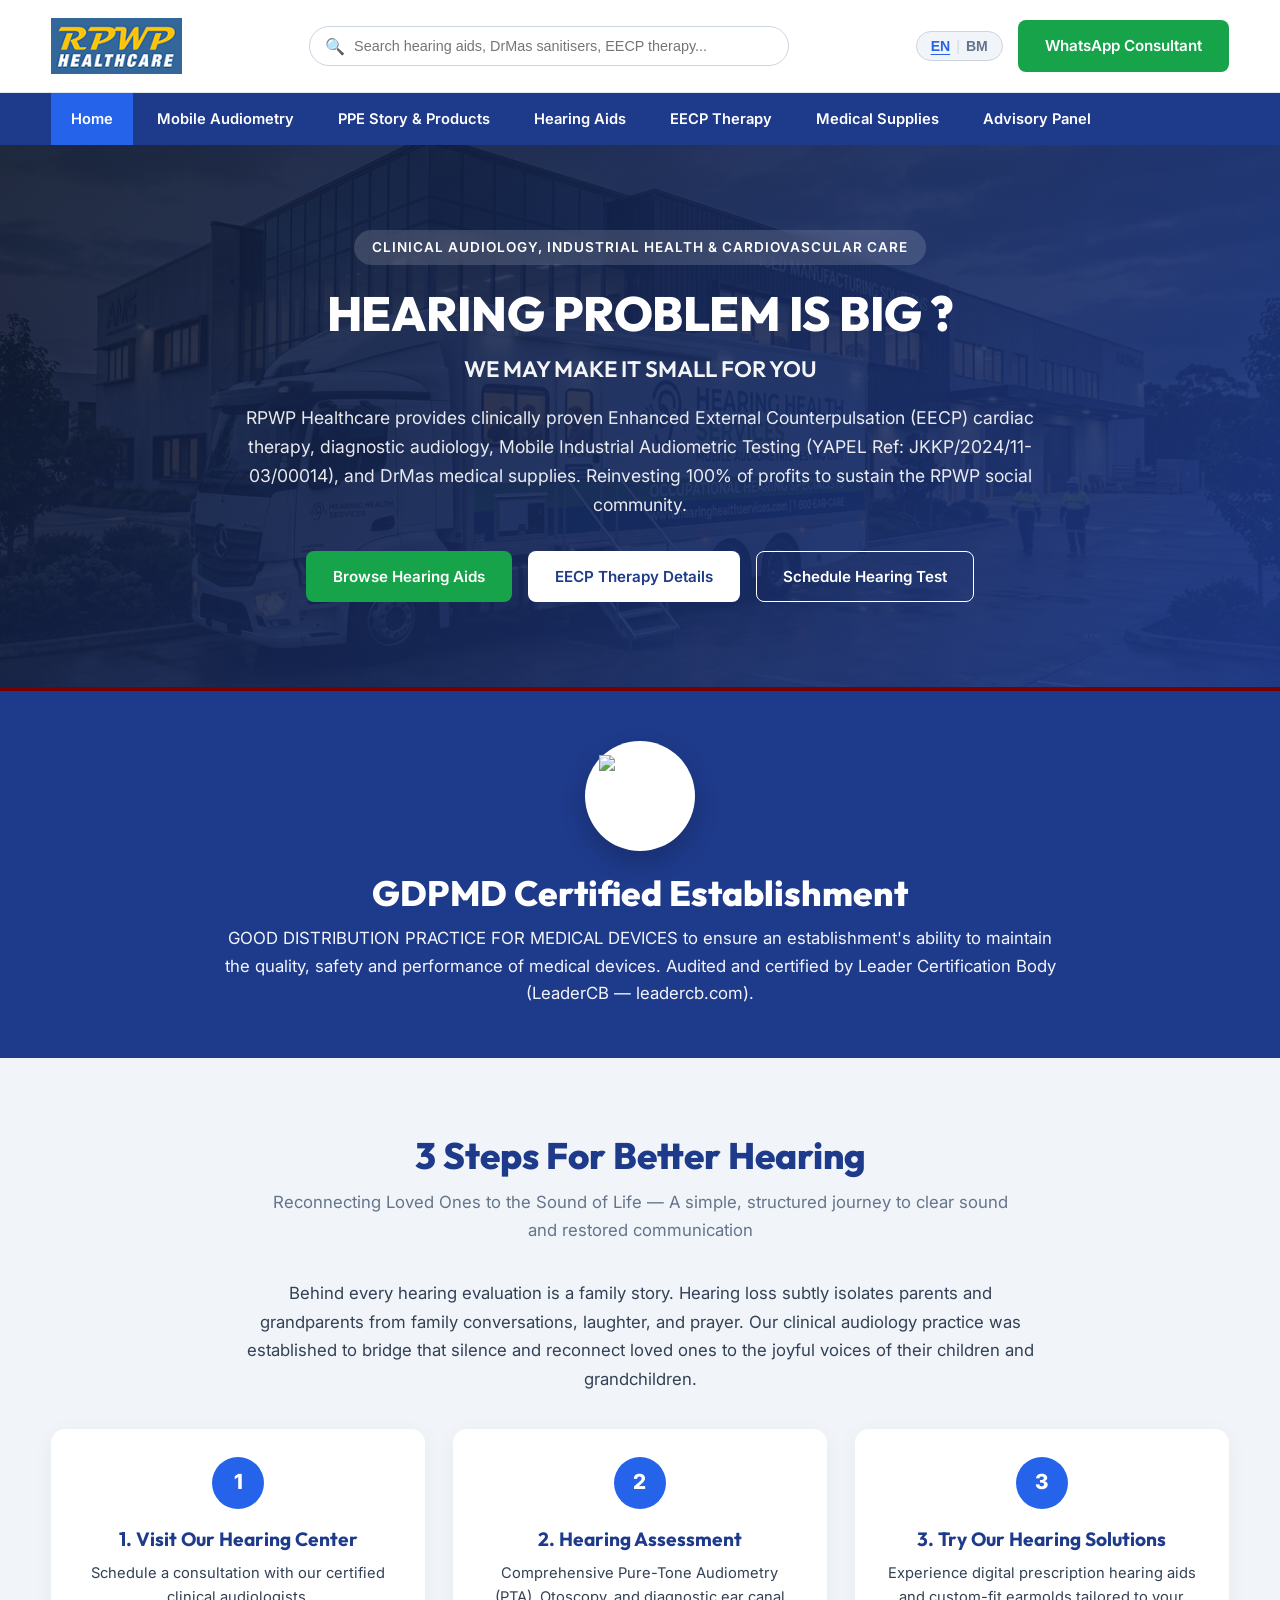
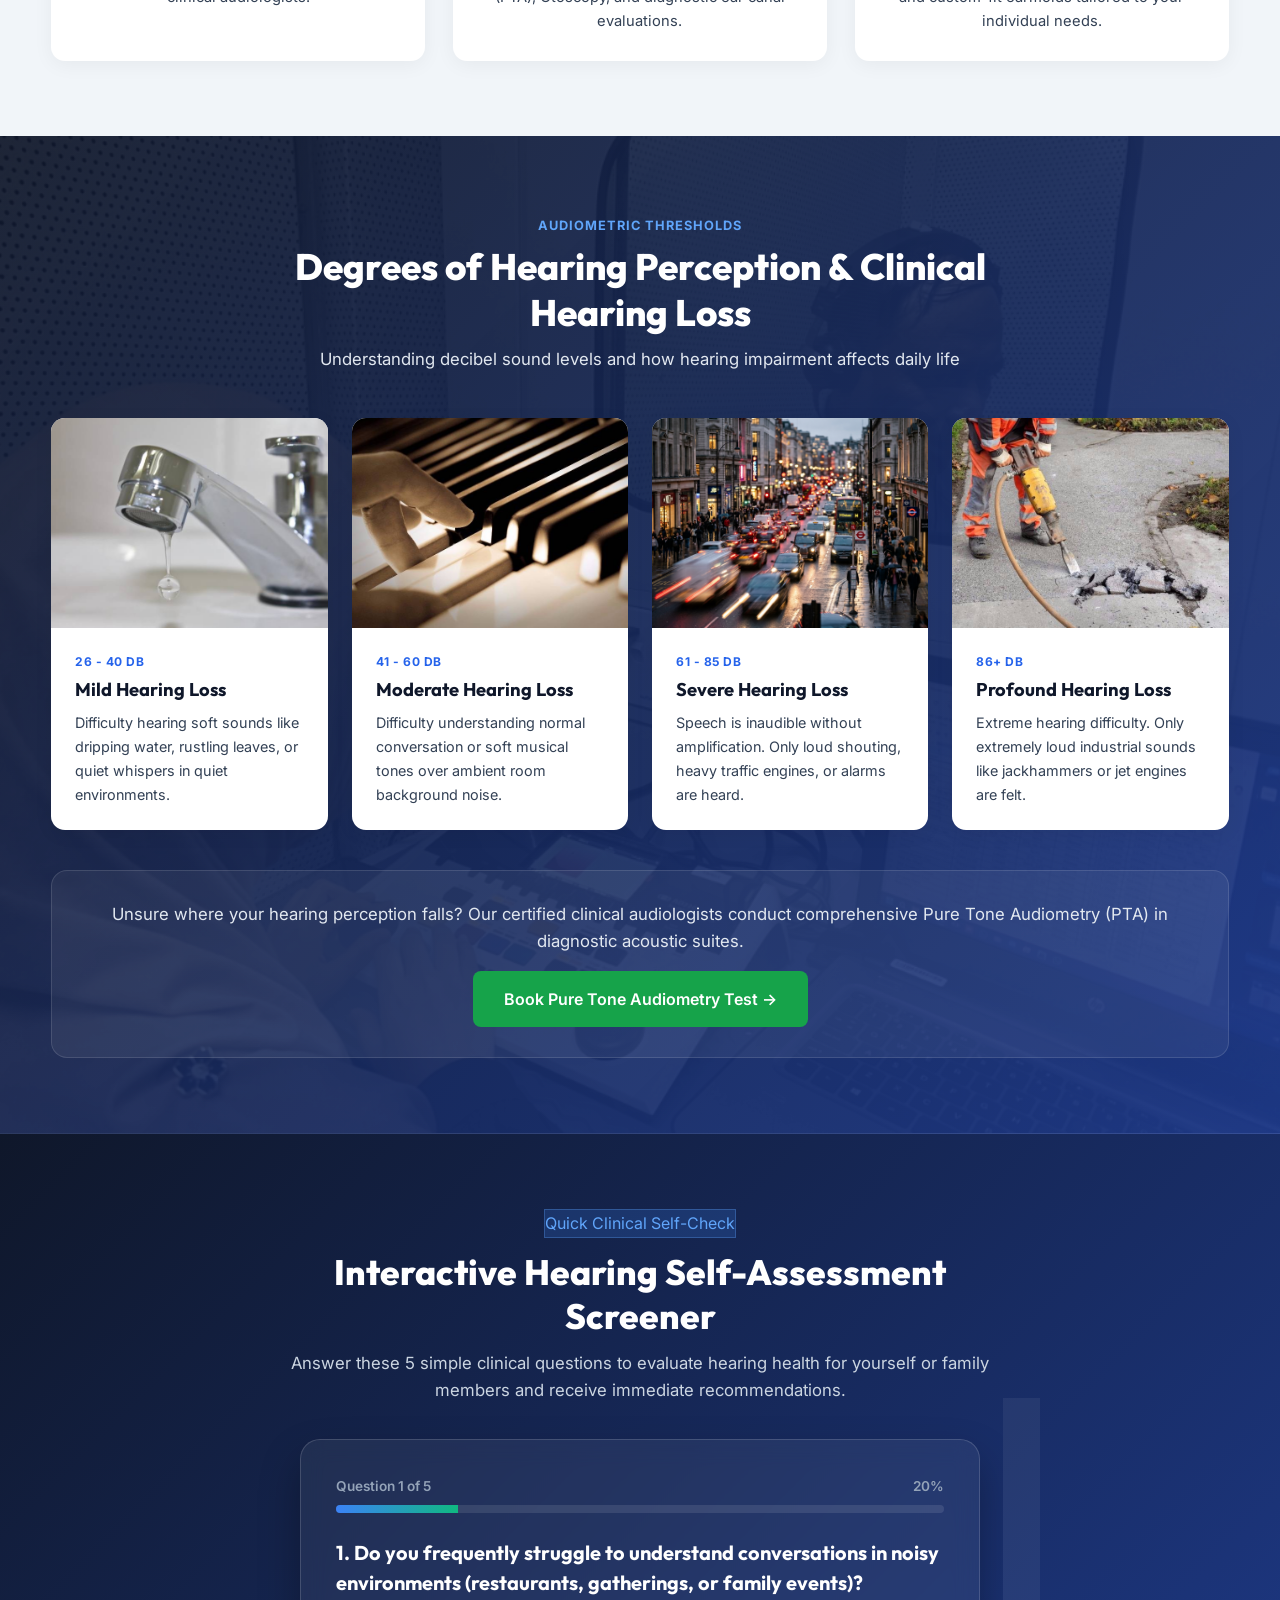
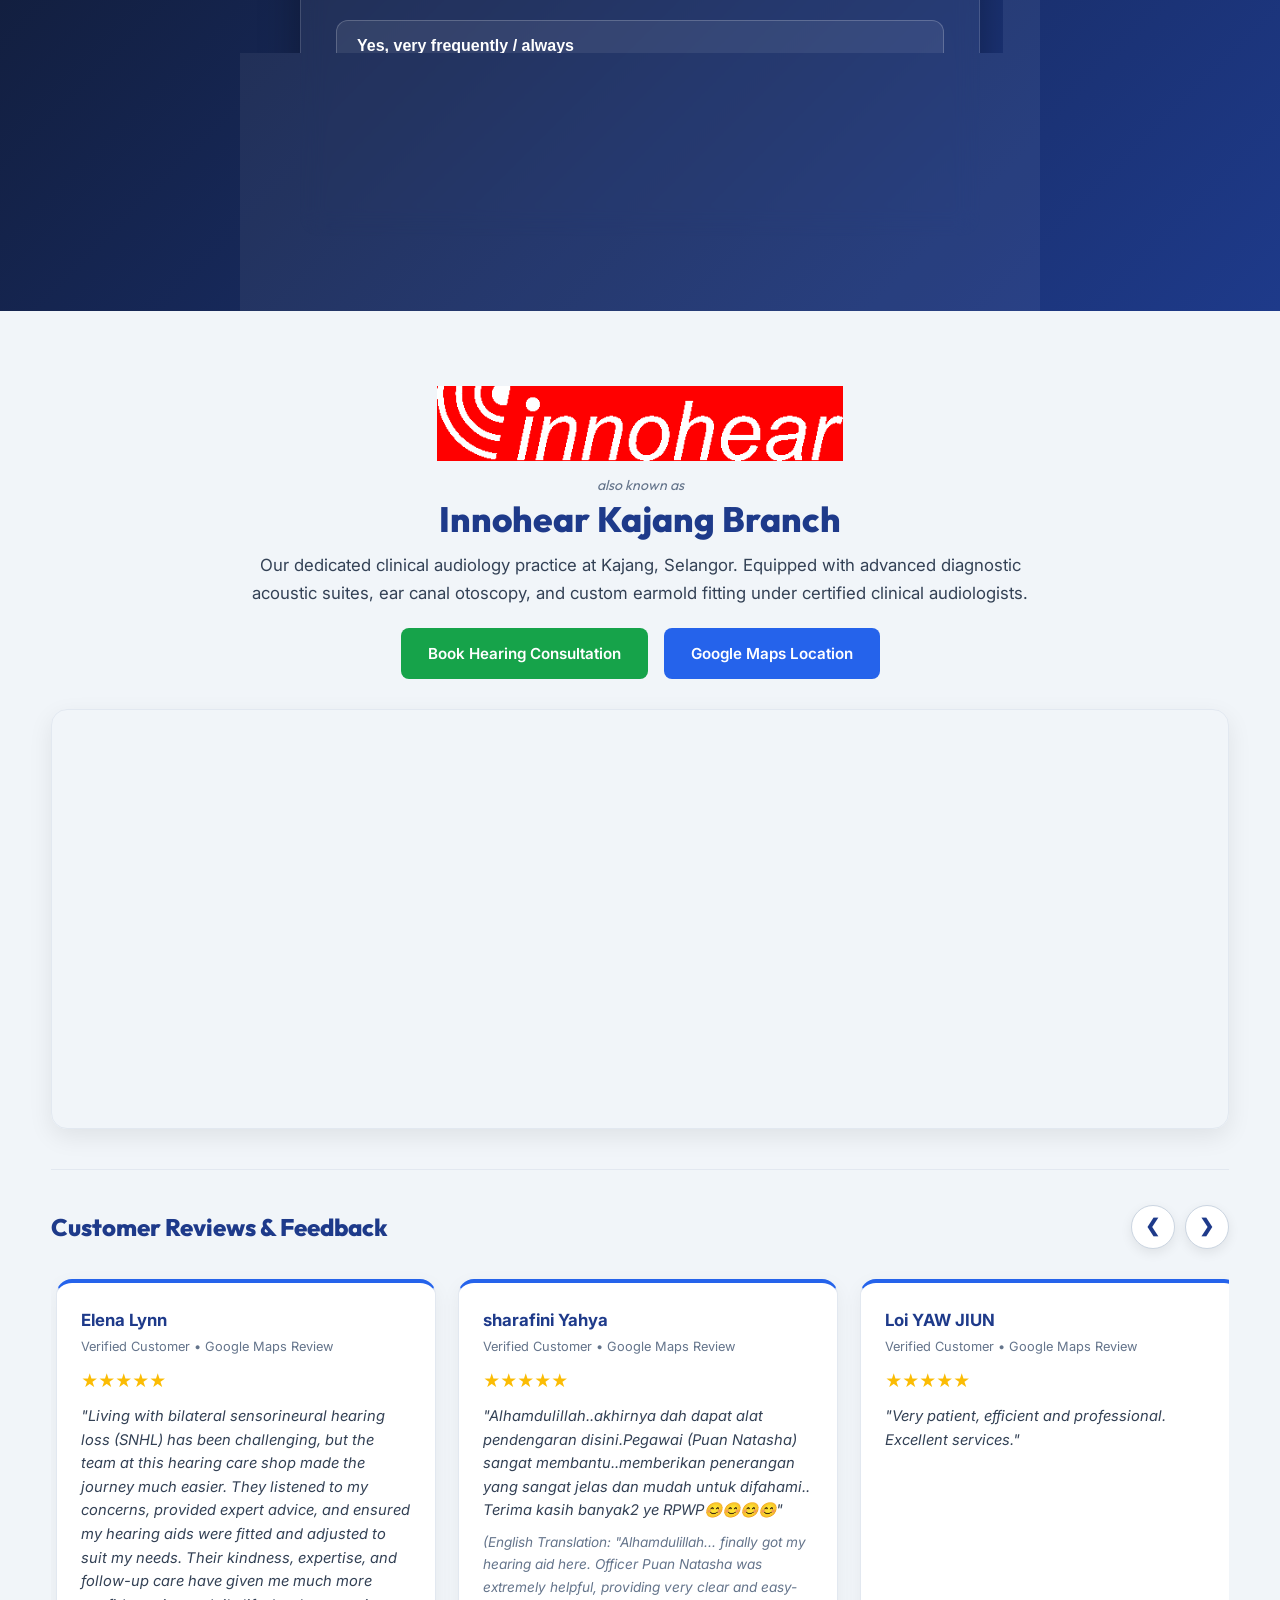
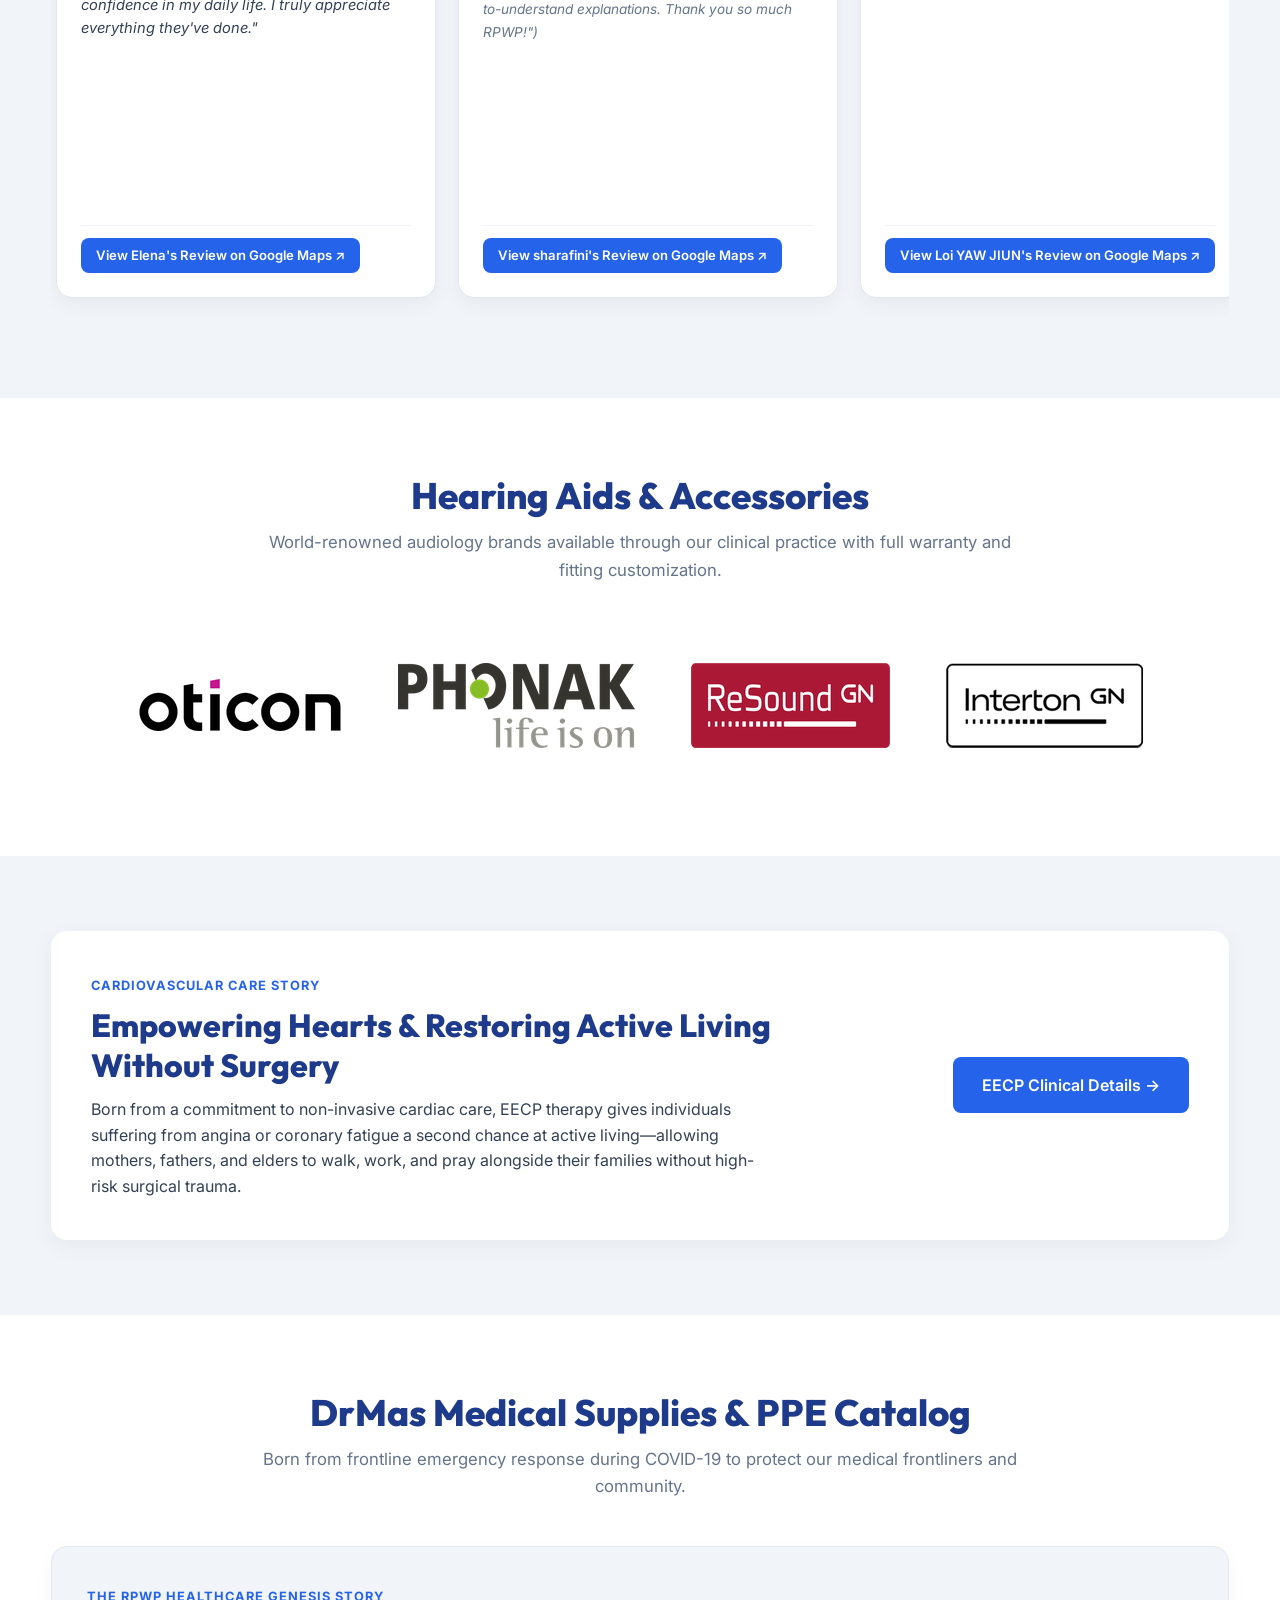
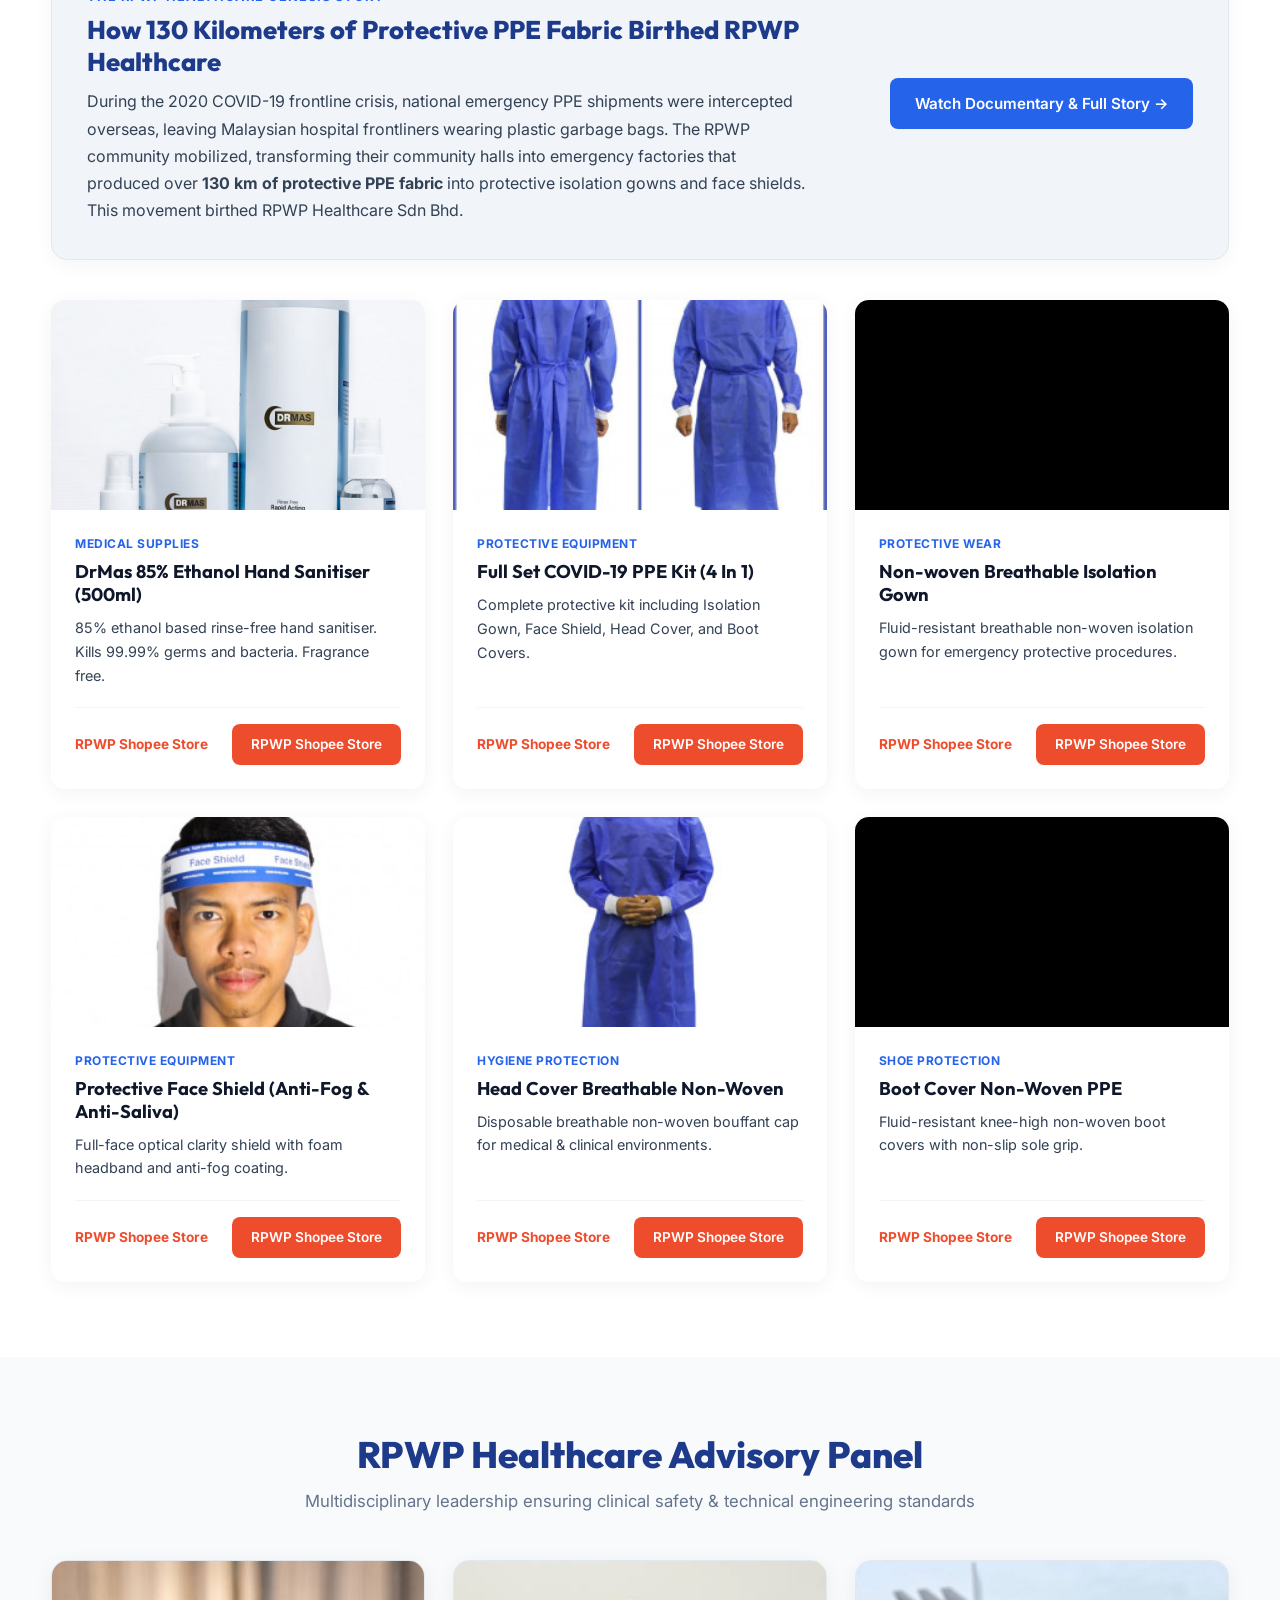
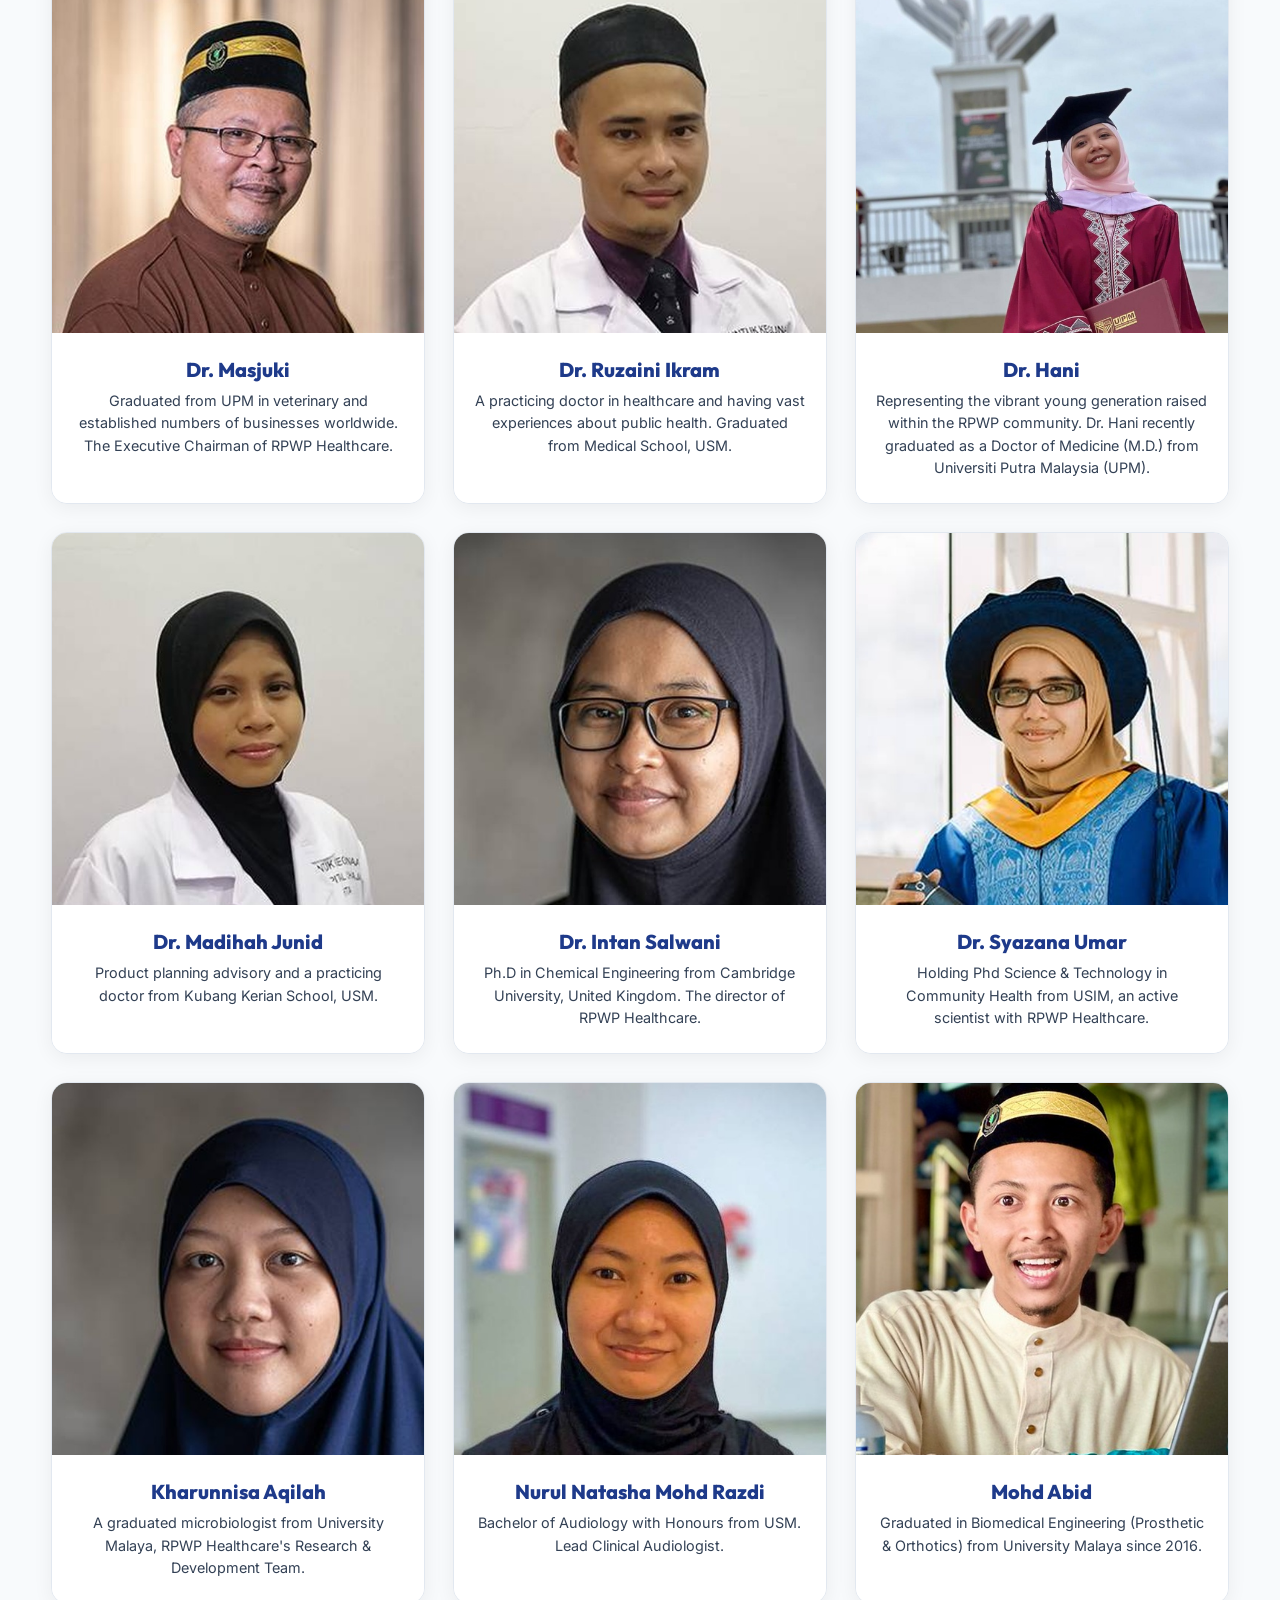
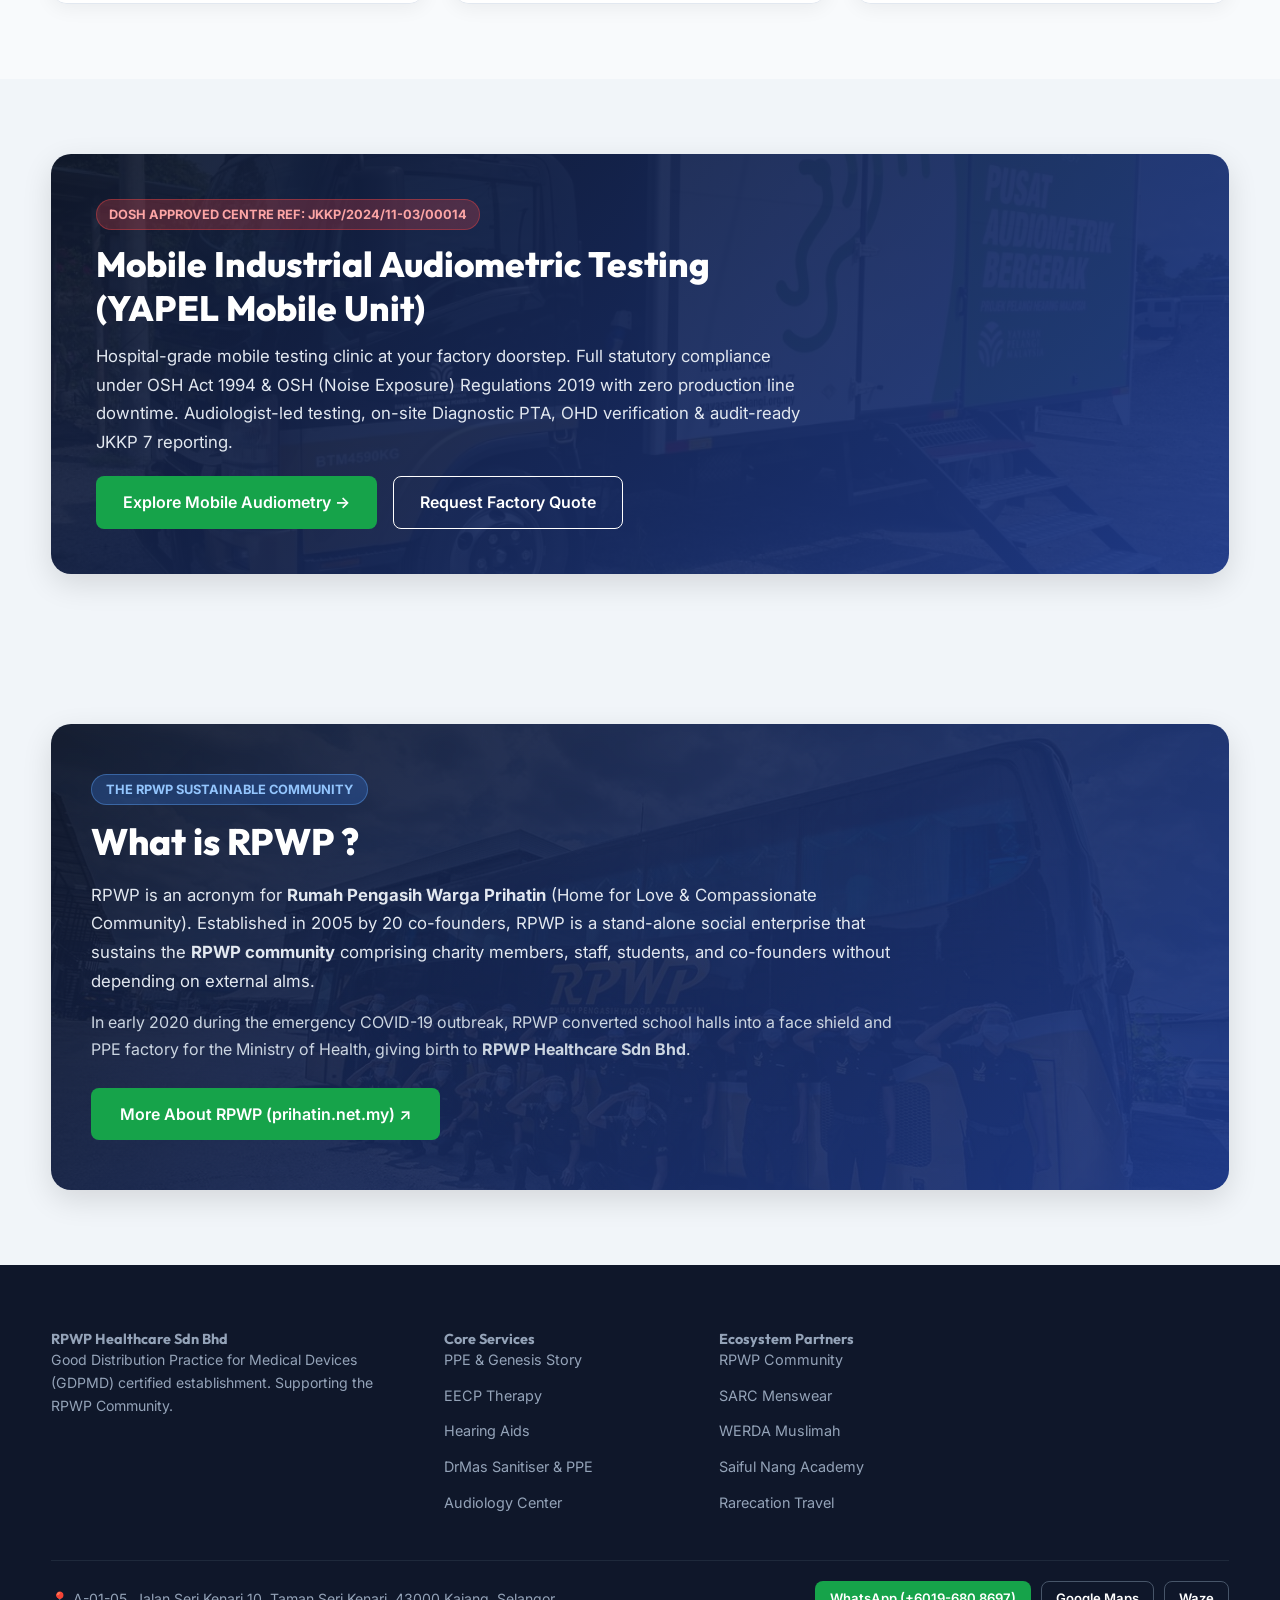
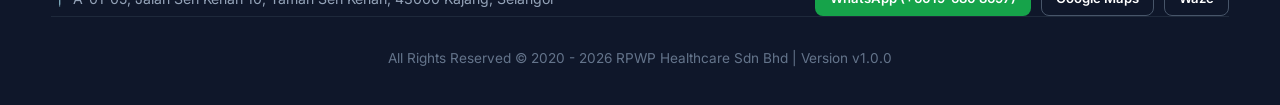
==== index.html @ 04216820 "fix: complete 100% exhaustive bilingual coverage across all sections, headers, search bars, and sub-" ====
<!DOCTYPE html>
<html lang="en">
<!-- Build Version v1.0.0 Restructured 3-Pillar Information Architecture (Unified Hearing Hub, EECP Care, Medical Supplies & Governance) -->
<head>
  <meta charset="UTF-8">
  <meta name="viewport" content="width=device-width, initial-scale=1.0">
  <title>RPWP Healthcare | Clinical Audiology, Medical Supplies & EECP Therapy</title>
  <meta name="description" content="RPWP Healthcare Sdn Bhd - Official provider of Clinical Hearing Services, DrMas Medical Supplies, and Enhanced External Counterpulsation (EECP) Therapy. Sustaining the RPWP community.">
  <link rel="icon" type="image/x-icon" href="favicon.ico?v=1.0.4">
  <link rel="icon" type="image/png" sizes="32x32" href="images/favicon.png?v=1.0.4">
  <link rel="icon" type="image/png" sizes="64x64" href="images/favicon-64.png?v=1.0.4">
  <link rel="apple-touch-icon" sizes="180x180" href="images/favicon-180.png?v=1.0.4">
  <link rel="stylesheet" href="css/styles.css?v=1.0.0">
</head>
<body>

  <!-- 1. Main Header -->
  <header class="site-header">
    <div class="container header-flex">
      <a href="index.html">
        <img src="images/logo-rpwp.png" alt="RPWP Healthcare Logo" class="brand-logo-img" onerror="this.src='https://www.rpwphealthcare.com/img/cms/LOGO/RPWPHC/RPWPHC%2021x9%20150.png'">
      </a>

      <div class="search-container">
        <span class="search-icon">🔍</span>
        <input type="text" class="search-input" placeholder="Search hearing aids, DrMas sanitisers, EECP therapy..." data-i18n="search_placeholder">
      </div>

      <div style="display: flex; align-items: center; gap: 15px;">
        <button id="langToggleBtn" class="lang-toggle-btn" onclick="toggleLanguage()" aria-label="Toggle Language EN BM" title="Switch Language EN / BM">
          <span id="langLabelEN" class="lang-code active-lang">EN</span>
          <span class="lang-divider">|</span>
          <span id="langLabelBM" class="lang-code">BM</span>
        </button>
        <a href="https://wa.me/60196808697/?text=Salam%20RPWP%20Healthcare" target="_blank" class="btn btn-green" data-i18n="nav_whatsapp">
          WhatsApp Consultant
        </a>
      </div>
    </div>
  </header>

  <!-- 2. Navigation Bar (HOME, MOBILE AUDIOMETRY, PPE STORY, HEARING AIDS, EECP THERAPY, MEDICAL SUPPLIES) -->
  <nav class="site-nav">
    <div class="container">
      <ul class="nav-list">
        <li class="nav-link active"><a href="index.html" data-i18n="nav_home">Home</a></li>
        <li class="nav-link"><a href="audiometric-mobile.html" data-i18n="nav_mobile_audio">Mobile Audiometry</a></li>
        <li class="nav-link"><a href="ppe.html" data-i18n="nav_ppe">PPE Story & Products</a></li>
        <li class="nav-link"><a href="#hearing-brands" data-i18n="nav_hearing">Hearing Aids</a></li>
        <li class="nav-link"><a href="eecp.html" data-i18n="nav_eecp">EECP Therapy</a></li>
        <li class="nav-link"><a href="#products" data-i18n="nav_supplies">Medical Supplies</a></li>
        <li class="nav-link"><a href="#advisory" data-i18n="nav_advisory">Advisory Panel</a></li>
      </ul>
    </div>
  </nav>

  <!-- 3. Classic Hero Banner (WITH ELEGANT CLINICAL BACKDROP IMAGE & GRADIENT OVERLAY) -->
  <section class="hero-section" style="background: linear-gradient(135deg, rgba(15,23,42,0.88), rgba(30,58,138,0.92)), url('images/mobile-audiometry-van.jpg') center/cover no-repeat;">
    <div class="container">
      <div class="hero-tag" data-i18n="hero_tag">CLINICAL AUDIOLOGY, INDUSTRIAL HEALTH & CARDIOVASCULAR CARE</div>
      <h1 class="hero-title" data-i18n="hero_title">HEARING PROBLEM IS BIG ?</h1>
      <h4 class="hero-subtitle" data-i18n="hero_subtitle">WE MAY MAKE IT SMALL FOR YOU</h4>
      <p class="hero-text" data-i18n="hero_text">
        RPWP Healthcare provides clinically proven Enhanced External Counterpulsation (EECP) cardiac therapy, diagnostic audiology, Mobile Industrial Audiometric Testing (YAPEL Ref: JKKP/2024/11-03/00014), and DrMas medical supplies. Reinvesting 100% of profits to sustain the RPWP social community.
      </p>
      <div class="hero-cta">
        <a href="#hearing-brands" class="btn btn-green" data-i18n="btn_browse_hearing">Browse Hearing Aids</a>
        <a href="eecp.html" class="btn btn-white" data-i18n="btn_eecp_details">EECP Therapy Details</a>
        <a href="https://wa.me/60196808697/?text=Salam%20RPWP%20Healthcare.%20I%20want%20to%20check%20my%20hearing" target="_blank" class="btn btn-outline-white" data-i18n="btn_schedule_hearing">Schedule Hearing Test</a>
      </div>
    </div>
  </section>

  <!-- 4. GDPMD Certification Banner (LEADERCB CERTIFICATION LOGO ONLY - MDA LOGO REMOVED!) -->
  <section id="gdpmd" class="gdpmd-banner">
    <div class="container">
      <div class="gdpmd-badge-wrapper">
        <!-- LeaderCB Logo -->
        <a href="https://leadercb.com" target="_blank" class="gdpmd-badge-container">
          <img src="https://leadercb.com/wp-content/uploads/2023/05/Logo-LCB.jpeg" alt="Leader Certification Body (LeaderCB) GDPMD Logo" style="max-height: 100%; object-fit: contain;">
        </a>
      </div>

      <h2 class="gdpmd-title">
        <a href="https://leadercb.com" target="_blank" class="subtle-link" style="color: #FFFFFF;" data-i18n="gdpmd_title">
          GDPMD Certified Establishment
        </a>
      </h2>
      <p class="gdpmd-desc" data-i18n="gdpmd_desc">
        GOOD DISTRIBUTION PRACTICE FOR MEDICAL DEVICES to ensure an establishment's ability to maintain the quality, safety and performance of medical devices. Audited and certified by Leader Certification Body (LeaderCB — leadercb.com).
      </p>
    </div>
  </section>

  <!-- ================================================================================= -->
  <!-- PILLAR A: CLINICAL AUDIOLOGY & HEARING CARE (UNIFIED HUB)                        -->
  <!-- ================================================================================= -->

  <!-- 5. 3 Steps For Better Hearing (STORY-BASED CLINICAL AUDIOLOGY HUB) -->
  <section id="hearing-steps" class="section-padding" style="background: var(--bg-subtle);">
    <div class="container">
      <h2 class="section-title" data-i18n="steps_title">3 Steps For Better Hearing</h2>
      <p class="section-subtitle" data-i18n="steps_subtitle">Reconnecting Loved Ones to the Sound of Life — A simple, structured journey to clear sound and restored communication</p>

      <p style="text-align: center; max-width: 800px; margin: -10px auto 35px auto; color: var(--text-medium); font-size: 1.05rem; line-height: 1.7;" data-i18n="steps_intro">
        Behind every hearing evaluation is a family story. Hearing loss subtly isolates parents and grandparents from family conversations, laughter, and prayer. Our clinical audiology practice was established to bridge that silence and reconnect loved ones to the joyful voices of their children and grandchildren.
      </p>

      <div class="grid-3">
        <div class="seamless-card text-center" style="text-align: center;">
          <div style="width: 52px; height: 52px; background: var(--primary-blue); color: #ffffff; border-radius: 50%; display: flex; align-items: center; justify-content: center; font-weight: 800; font-size: 1.3rem; margin: 0 auto 18px auto;">1</div>
          <h3 style="color: var(--nav-bg); font-size: 1.2rem; margin-bottom: 10px;" data-i18n="step1_title">1. Visit Our Hearing Center</h3>
          <p style="font-size: 0.92rem; color: var(--text-medium);" data-i18n="step1_desc">Schedule a consultation with our certified clinical audiologists.</p>
        </div>

        <div class="seamless-card text-center" style="text-align: center;">
          <div style="width: 52px; height: 52px; background: var(--primary-blue); color: #ffffff; border-radius: 50%; display: flex; align-items: center; justify-content: center; font-weight: 800; font-size: 1.3rem; margin: 0 auto 18px auto;">2</div>
          <h3 style="color: var(--nav-bg); font-size: 1.2rem; margin-bottom: 10px;" data-i18n="step2_title">2. Hearing Assessment</h3>
          <p style="font-size: 0.92rem; color: var(--text-medium);" data-i18n="step2_desc">Comprehensive Pure-Tone Audiometry (PTA), Otoscopy, and diagnostic ear canal evaluations.</p>
        </div>

        <div class="seamless-card text-center" style="text-align: center;">
          <div style="width: 52px; height: 52px; background: var(--primary-blue); color: #ffffff; border-radius: 50%; display: flex; align-items: center; justify-content: center; font-weight: 800; font-size: 1.3rem; margin: 0 auto 18px auto;">3</div>
          <h3 style="color: var(--nav-bg); font-size: 1.2rem; margin-bottom: 10px;" data-i18n="step3_title">3. Try Our Hearing Solutions</h3>
          <p style="font-size: 0.92rem; color: var(--text-medium);" data-i18n="step3_desc">Experience digital prescription hearing aids and custom-fit earmolds tailored to your individual needs.</p>
        </div>
      </div>
    </div>
  </section>

  <!-- 6. Degrees of Hearing Loss Section (WITH AUTHENTIC AUDIOMETRIC BOOTH BACKDROP IMAGE) -->
  <section id="hearing-types" class="section-padding" style="background: linear-gradient(135deg, rgba(15,23,42,0.92), rgba(30,58,138,0.94)), url('images/audiometric-booth-test.jpg?v=1.0.1') center/cover no-repeat;">
    <div class="container">
      <div style="text-align: center; max-width: 800px; margin: 0 auto 35px auto;">
        <span style="font-size: 0.8rem; font-weight: 700; color: #60A5FA; text-transform: uppercase; letter-spacing: 1px;" data-i18n="threshold_tag">Audiometric Thresholds</span>
        <h2 class="section-title-white" style="margin-top: 6px;" data-i18n="hearing_degrees_title">Degrees of Hearing Loss & Perception</h2>
        <p class="section-subtitle-white" data-i18n="hearing_degrees_subtitle">Understanding decibel sound levels and how hearing impairment affects daily life</p>
      </div>

      <div class="grid-4">
        <!-- Mild: 26 - 40 dB -->
        <div class="media-card">
          <div class="media-img-wrapper">
            <img src="images/dripping-water.jpg" alt="Mild Hearing Loss" class="media-img">
          </div>
          <div class="media-body">
            <span class="category-tag" data-i18n="mild_tag">26 - 40 dB</span>
            <h4 class="card-heading" data-i18n="mild_title">Mild Hearing Loss</h4>
            <p class="card-text" data-i18n="mild_desc">Difficulty hearing soft sounds like dripping water, rustling leaves, or quiet whispers in quiet environments.</p>
          </div>
        </div>

        <!-- Moderate: 41 - 60 dB -->
        <div class="media-card">
          <div class="media-img-wrapper">
            <img src="images/piano-beginner.jpg" alt="Moderate Hearing Loss" class="media-img">
          </div>
          <div class="media-body">
            <span class="category-tag" data-i18n="moderate_tag">41 - 60 dB</span>
            <h4 class="card-heading" data-i18n="moderate_title">Moderate Hearing Loss</h4>
            <p class="card-text" data-i18n="moderate_desc">Difficulty understanding normal conversation or soft musical tones over ambient room background noise.</p>
          </div>
        </div>

        <!-- Severe: 61 - 85 dB -->
        <div class="media-card">
          <div class="media-img-wrapper">
            <img src="images/heavy-traffic.jpg?v=1.0.1" alt="Severe Hearing Loss — Heavy City Traffic" class="media-img">
          </div>
          <div class="media-body">
            <span class="category-tag" data-i18n="severe_tag">61 - 85 dB</span>
            <h4 class="card-heading" data-i18n="severe_title">Severe Hearing Loss</h4>
            <p class="card-text" data-i18n="severe_desc">Speech is inaudible without amplification. Only loud shouting, heavy traffic engines, or alarms are heard.</p>
          </div>
        </div>

        <!-- Profound: 86+ dB -->
        <div class="media-card">
          <div class="media-img-wrapper">
            <img src="images/jack-hammer.jpg" alt="Profound Hearing Loss" class="media-img">
          </div>
          <div class="media-body">
            <span class="category-tag" data-i18n="profound_tag">86+ dB</span>
            <h4 class="card-heading" data-i18n="profound_title">Profound Hearing Loss</h4>
            <p class="card-text" data-i18n="profound_desc">Extreme hearing difficulty. Only extremely loud industrial sounds like jackhammers or jet engines are felt.</p>
          </div>
        </div>
      </div>

      <!-- Unified Clinical Assessment Banner -->
      <div style="text-align: center; margin-top: 40px; background: rgba(255,255,255,0.06); border-radius: 16px; padding: 30px; border: 1px solid rgba(255,255,255,0.12);">
        <p style="color: #E2E8F0; font-size: 1.05rem; margin-bottom: 16px; line-height: 1.6;" data-i18n="pta_banner_text">
          Unsure where your hearing perception falls? Our certified clinical audiologists conduct comprehensive Pure Tone Audiometry (PTA) in diagnostic acoustic suites.
        </p>
        <a href="https://wa.me/60196808697/?text=Salam%20RPWP%20Healthcare.%20I%20want%20to%20book%20a%20Pure%20Tone%20Audiometry%20Hearing%20Assessment" target="_blank" class="btn btn-green" style="font-size: 1rem; padding: 14px 30px;" data-i18n="btn_book_pta">
          Book Pure Tone Audiometry Test →
        </a>
      </div>
    </div>
  </section>

  <!-- 6.5. INTERACTIVE HEARING SELF-ASSESSMENT SCREENER (CLINICAL QUIZ WIDGET) -->
  <section id="hearing-screener" class="section-padding" style="background: linear-gradient(135deg, #0F172A 0%, #1E3A8A 100%); color: #FFFFFF; border-top: 1px solid rgba(255,255,255,0.1);">
    <div class="container">
      <div style="text-align: center; max-width: 750px; margin: 0 auto 35px auto;">
        <span class="badge badge-accent" style="margin-bottom: 12px; display: inline-block; background: rgba(59,130,246,0.2); color: #60A5FA; border: 1px solid rgba(96,165,250,0.3);" data-i18n="screener_badge">Quick Clinical Self-Check</span>
        <h2 style="font-size: 2.2rem; color: #FFFFFF; font-weight: 800; margin-bottom: 12px;" data-i18n="screener_title">
          Interactive Hearing Self-Assessment Screener
        </h2>
        <p style="color: #CBD5E1; font-size: 1.05rem; line-height: 1.6;" data-i18n="screener_desc">
          Answer these 5 simple clinical questions to evaluate hearing health for yourself or family members and receive immediate recommendations.
        </p>
      </div>

      <!-- Screener Card Widget -->
      <div style="max-width: 680px; margin: 0 auto; background: rgba(255,255,255,0.06); backdrop-filter: blur(12px); border-radius: 20px; border: 1px solid rgba(255,255,255,0.15); padding: 35px; box-shadow: 0 20px 40px rgba(0,0,0,0.3);">
        
        <!-- Progress Bar -->
        <div id="screenerProgressBox" style="margin-bottom: 25px;">
          <div style="display: flex; justify-content: space-between; font-size: 0.85rem; color: #94A3B8; margin-bottom: 8px; font-weight: 600;">
            <span id="screenerStepText">Question 1 of 5</span>
            <span id="screenerProgressPercent">20%</span>
          </div>
          <div style="width: 100%; height: 8px; background: rgba(255,255,255,0.1); border-radius: 4px; overflow: hidden;">
            <div id="screenerProgressBar" style="width: 20%; height: 100%; background: linear-gradient(90deg, #3B82F6, #10B981); transition: width 0.3s ease;"></div>
          </div>
        </div>

        <!-- Dynamic Question Box -->
        <div id="screenerQuestionBox">
          <h3 id="screenerQuestionTitle" style="font-size: 1.25rem; font-weight: 700; color: #FFFFFF; margin-bottom: 22px; line-height: 1.5;">
            1. Do you frequently struggle to understand conversations in noisy environments (restaurants, gatherings, or family events)?
          </h3>
          <div style="display: flex; flex-direction: column; gap: 12px;" id="screenerOptionsContainer">
            <!-- Rendered by JS -->
          </div>
        </div>

        <!-- Result Card Box (Hidden Initially) -->
        <div id="screenerResultBox" style="display: none; text-align: center; padding: 10px 0;">
          <div id="screenerResultBadge" style="display: inline-block; padding: 6px 18px; border-radius: 30px; font-weight: 800; font-size: 0.95rem; text-transform: uppercase; margin-bottom: 16px;">
            Screener Result
          </div>
          <h3 id="screenerResultTitle" style="font-size: 1.5rem; font-weight: 800; color: #FFFFFF; margin-bottom: 12px;"></h3>
          <p id="screenerResultDesc" style="color: #CBD5E1; font-size: 1rem; line-height: 1.7; margin-bottom: 25px;"></p>
          
          <div style="display: flex; gap: 14px; justify-content: center; flex-wrap: wrap;">
            <a id="screenerResultWhatsappBtn" href="#" target="_blank" class="btn btn-green" style="font-weight: 700; padding: 12px 24px;" data-i18n="btn_screener_book">
              Book Hearing Test at Innohear Kajang ↗
            </a>
            <button onclick="resetScreener()" class="btn btn-outline" style="color: #FFFFFF; border-color: rgba(255,255,255,0.3); padding: 12px 20px;" data-i18n="btn_screener_reset">
              Retake Screener
            </button>
          </div>
        </div>

      </div>
    </div>
  </section>

  <!-- 7. Innohear KAJANG BRANCH & AUTHENTIC GOOGLE REVIEWS (LOCATION & SOCIAL PROOF TRUST) -->
  <section id="innohear" class="section-padding" style="background: var(--bg-subtle);">
    <div class="container">
      <div class="innohear-clean-container">
        
        <!-- Top Branch Header (PERFECTLY CENTERED LOGO) -->
        <div style="text-align: center; max-width: 800px; margin: 0 auto 30px auto; display: flex; flex-direction: column; align-items: center;">
          <a href="https://maps.app.goo.gl/54uMagN9JnfCRUhFA" target="_blank" style="display: inline-block; margin: 0 auto 16px auto;">
            <img src="images/logo-innohear.png" alt="Innohear Kajang Logo" class="innohear-logo-img" style="margin: 0 auto; display: block;" onerror="this.src='https://www.rpwphealthcare.com/img/cms/LOGO/Innohear/Innohear-500.png'">
          </a>
          <h2 style="font-size: 2.2rem; color: var(--nav-bg); font-weight: 800; margin-bottom: 10px; text-align: center;">
            <span style="font-size: 0.88rem; font-style: italic; font-weight: 400; color: var(--text-light); display: block; margin-bottom: 2px;" data-i18n="innohear_subtitle">also known as</span>
            <a href="https://maps.app.goo.gl/54uMagN9JnfCRUhFA" target="_blank" class="subtle-link">
              Innohear Kajang Branch
            </a>
          </h2>
          <p style="color: var(--text-medium); font-size: 1.05rem; line-height: 1.7; margin-bottom: 20px; text-align: center;">
            Our dedicated clinical audiology practice at Kajang, Selangor. Equipped with advanced diagnostic acoustic suites, ear canal otoscopy, and custom earmold fitting under certified clinical audiologists.
          </p>
          <div style="display: flex; gap: 16px; justify-content: center; flex-wrap: wrap;">
            <a href="https://wa.me/60196808697/?text=Salam%20RPWP%20Healthcare.%20I%20want%20to%20book%20a%20hearing%20consultation%20at%20Innohear%20Kajang" target="_blank" class="btn btn-green">
              Book Hearing Consultation
            </a>
            <a href="https://maps.app.goo.gl/54uMagN9JnfCRUhFA" target="_blank" class="btn btn-blue">
              Google Maps Location
            </a>
          </div>
        </div>

        <!-- Fully Interactive Live Google Map (Zoom In / Zoom Out / Pan / Drag Enabled) -->
        <div class="map-embed-wrapper" style="height: 420px; border-radius: 16px; overflow: hidden; margin-bottom: 40px; border: 1px solid #E2E8F0; box-shadow: 0 8px 24px rgba(0,0,0,0.08);">
          <iframe 
            src="https://www.google.com/maps/embed?pb=!1m18!1m12!1m3!1d3984.672957969894!2d101.7620847!3d2.9721609!2m3!1f0!2f0!3f0!3m2!1i1024!2i768!4f13.1!3m3!1m2!1s0x31cdcb8c623473e9%3A0x67e5f77f1bb0ebd8!2sRPWP%20Healthcare%20%7C%20Innohear%20Kajang%20%28Janji%20Temu%20Sahaja%20%7C%207%20Hari%20Seminggu%29!5e0!3m2!1sen!2smy!4v1710000000000" 
            width="100%" 
            height="100%" 
            style="border:0; width:100%; height:100%;" 
            allowfullscreen="" 
            loading="lazy" 
            referrerpolicy="no-referrer-when-downgrade">
          </iframe>
        </div>

        <!-- 4 GOOGLE MAPS REVIEWS -->
        <div style="border-top: 1px solid #E2E8F0; padding-top: 35px;">
          <div style="display: flex; justify-content: space-between; align-items: center; margin-bottom: 20px; flex-wrap: wrap; gap: 12px;">
            <div>
              <h3 style="font-size: 1.5rem; color: var(--nav-bg); font-weight: 800;">
                <a href="https://maps.app.goo.gl/54uMagN9JnfCRUhFA" target="_blank" class="subtle-link">
                  Customer Reviews & Feedback
                </a>
              </h3>
            </div>
            <div style="display: flex; gap: 10px;">
              <button onclick="document.getElementById('reviewsCarousel').scrollBy({left: -340, behavior: 'smooth'})" class="carousel-nav-btn" aria-label="Previous Review">❮</button>
              <button onclick="document.getElementById('reviewsCarousel').scrollBy({left: 340, behavior: 'smooth'})" class="carousel-nav-btn" aria-label="Next Review">❯</button>
            </div>
          </div>

          <!-- Horizontal Scroll Container (DIV Container — NO CLICKABLE EMPTY WHITESPACE!) -->
          <div id="reviewsCarousel" class="reviews-scroll-carousel">
            
            <!-- 1. Elena Lynn -->
            <div class="review-slide-card">
              <div>
                <div style="font-size: 1.05rem; font-weight: 700;">
                  <a href="https://maps.app.goo.gl/54uMagN9JnfCRUhFA" target="_blank" class="subtle-link" style="color: var(--nav-bg);">
                    Elena Lynn
                  </a>
                </div>
                <div class="review-source-tag">Verified Customer • Google Maps Review</div>
                <div class="review-stars">★★★★★</div>
                <p class="review-text-content">
                  "Living with bilateral sensorineural hearing loss (SNHL) has been challenging, but the team at this hearing care shop made the journey much easier. They listened to my concerns, provided expert advice, and ensured my hearing aids were fitted and adjusted to suit my needs. Their kindness, expertise, and follow-up care have given me much more confidence in my daily life. I truly appreciate everything they've done."
                </p>
              </div>
              <div style="margin-top: 18px; padding-top: 12px; border-top: 1px solid #F1F5F9;">
                <a href="https://maps.app.goo.gl/54uMagN9JnfCRUhFA" target="_blank" class="btn btn-sm btn-blue" style="font-size: 0.82rem; padding: 6px 14px;">
                  View Elena's Review on Google Maps ↗
                </a>
              </div>
            </div>

            <!-- 2. sharafini Yahya -->
            <div class="review-slide-card">
              <div>
                <div style="font-size: 1.05rem; font-weight: 700;">
                  <a href="https://maps.app.goo.gl/54uMagN9JnfCRUhFA" target="_blank" class="subtle-link" style="color: var(--nav-bg);">
                    sharafini Yahya
                  </a>
                </div>
                <div class="review-source-tag">Verified Customer • Google Maps Review</div>
                <div class="review-stars">★★★★★</div>
                <p class="review-text-content">
                  "Alhamdulillah..akhirnya dah dapat alat pendengaran disini.Pegawai (Puan Natasha) sangat membantu..memberikan penerangan yang sangat jelas dan mudah untuk difahami.. Terima kasih banyak2 ye RPWP😊😊😊😊"
                </p>
                <p style="font-size: 0.85rem; color: #64748B; font-style: italic; margin-top: 8px;">
                  (English Translation: "Alhamdulillah... finally got my hearing aid here. Officer Puan Natasha was extremely helpful, providing very clear and easy-to-understand explanations. Thank you so much RPWP!")
                </p>
              </div>
              <div style="margin-top: 18px; padding-top: 12px; border-top: 1px solid #F1F5F9;">
                <a href="https://maps.app.goo.gl/54uMagN9JnfCRUhFA" target="_blank" class="btn btn-sm btn-blue" style="font-size: 0.82rem; padding: 6px 14px;">
                  View sharafini's Review on Google Maps ↗
                </a>
              </div>
            </div>

            <!-- 3. Loi YAW JIUN -->
            <div class="review-slide-card">
              <div>
                <div style="font-size: 1.05rem; font-weight: 700;">
                  <a href="https://maps.app.goo.gl/54uMagN9JnfCRUhFA" target="_blank" class="subtle-link" style="color: var(--nav-bg);">
                    Loi YAW JIUN
                  </a>
                </div>
                <div class="review-source-tag">Verified Customer • Google Maps Review</div>
                <div class="review-stars">★★★★★</div>
                <p class="review-text-content">
                  "Very patient, efficient and professional. Excellent services."
                </p>
              </div>
              <div style="margin-top: 18px; padding-top: 12px; border-top: 1px solid #F1F5F9;">
                <a href="https://maps.app.goo.gl/54uMagN9JnfCRUhFA" target="_blank" class="btn btn-sm btn-blue" style="font-size: 0.82rem; padding: 6px 14px;">
                  View Loi YAW JIUN's Review on Google Maps ↗
                </a>
              </div>
            </div>

            <!-- 4. Nik Asmira -->
            <div class="review-slide-card">
              <div>
                <div style="font-size: 1.05rem; font-weight: 700;">
                  <a href="https://maps.app.goo.gl/54uMagN9JnfCRUhFA" target="_blank" class="subtle-link" style="color: var(--nav-bg);">
                    Nik Asmira
                  </a>
                </div>
                <div class="review-source-tag">Verified Customer • Google Maps Review</div>
                <div class="review-stars">★★★★★</div>
                <p class="review-text-content">
                  "Alhamdulillah..saya suka berurusan Rpwp..sangat berpuas hati ..saya ada masalah telinga Rpwr memberi penerangan alat mane sesuai dengan saya melayani saya sampai saya betul serasi dengan alat sesuai dengan saya. Dieorang tetap bersabar. Dan layanan yang baik mesra, jika saya tersangkut jem..rpwp bertimbang rasa .ape2 bagi saya Rpwp memang terbaik. Semoga Rpwp dimurahkan rezeki dan berkembang maju amiin."
                </p>
                <p style="font-size: 0.85rem; color: #64748B; font-style: italic; margin-top: 8px;">
                  (English Translation: "Alhamdulillah... I love dealing with RPWP, very satisfied. RPWP explained which hearing aid suited me best until I was completely comfortable with it. They were patient, friendly, and understanding when I was stuck in traffic. RPWP is truly the best!")
                </p>
              </div>
              <div style="margin-top: 18px; padding-top: 12px; border-top: 1px solid #F1F5F9;">
                <a href="https://maps.app.goo.gl/54uMagN9JnfCRUhFA" target="_blank" class="btn btn-sm btn-blue" style="font-size: 0.82rem; padding: 6px 14px;">
                  View Nik Asmira's Review on Google Maps ↗
                </a>
              </div>
            </div>

            <!-- 5. Syaidah Shahira -->
            <div class="review-slide-card">
              <div>
                <div style="font-size: 1.05rem; font-weight: 700;">
                  <a href="https://maps.app.goo.gl/54uMagN9JnfCRUhFA" target="_blank" class="subtle-link" style="color: var(--nav-bg);">
                    Syaidah Shahira
                  </a>
                </div>
                <div class="review-source-tag">Verified Customer • Google Maps Review</div>
                <div class="review-stars">★★★★★</div>
                <p class="review-text-content">
                  "Friendly service..what is shared is easy to understand, and makes things easier..thanks rpwp healthcare"
                </p>
              </div>
              <div style="margin-top: 18px; padding-top: 12px; border-top: 1px solid #F1F5F9;">
                <a href="https://maps.app.goo.gl/54uMagN9JnfCRUhFA" target="_blank" class="btn btn-sm btn-blue" style="font-size: 0.82rem; padding: 6px 14px;">
                  View Syaidah's Review on Google Maps ↗
                </a>
              </div>
            </div>

          </div>
        </div>
      </div>
    </div>
  </section>

  <!-- 8. Hearing Aid Brands Section -->
  <section id="hearing-brands" class="section-padding" style="background: #FFFFFF;">
    <div class="container">
      <h2 class="section-title" data-i18n="brands_title">Hearing Aids & Accessories</h2>
      <p class="section-subtitle" data-i18n="brands_subtitle">World-renowned audiology brands available through our clinical practice</p>

      <div class="brands-single-row">
        <!-- Oticon -->
        <a href="https://www.oticon.com/" target="_blank" class="brand-logo-item">
          <img src="images/brands/oticon.png" alt="Oticon Official" class="brand-normalized-img" style="height: 52px;">
        </a>

        <!-- Phonak -->
        <a href="https://www.phonak.com/en-int" target="_blank" class="brand-logo-item">
          <img src="images/brands/phonak.png" alt="Phonak Official" class="brand-normalized-img" style="height: 85px;">
        </a>

        <!-- ReSound -->
        <a href="https://www.resound.com/en/" target="_blank" class="brand-logo-item">
          <img src="images/brands/resound.png" alt="ReSound Official" class="brand-normalized-img" style="height: 85px;">
        </a>

        <!-- Interton -->
        <a href="https://www.interton.com/en/" target="_blank" class="brand-logo-item">
          <img src="images/brands/interton.png" alt="Interton Denmark" class="brand-normalized-img" style="height: 85px;">
        </a>
      </div>
    </div>
  </section>

  <!-- ================================================================================= -->
  <!-- PILLAR B: CARDIOVASCULAR CARE (EECP THERAPY)                                     -->
  <!-- ================================================================================= -->

  <!-- 9. EECP Feature Teaser (STORY-BASED CARDIOVASCULAR CARE) -->
  <section id="eecp-teaser" class="section-padding" style="background: var(--bg-subtle);">
    <div class="container">
      <div style="background: #FFFFFF; border-radius: 16px; padding: 40px; box-shadow: 0 6px 25px rgba(0,0,0,0.05); display: flex; align-items: center; justify-content: space-between; gap: 30px; flex-wrap: wrap;">
        <div style="max-width: 680px;">
          <span style="font-size: 0.8rem; font-weight: 700; color: var(--primary-blue); text-transform: uppercase; letter-spacing: 1px;" data-i18n="eecp_story_tag">Cardiovascular Care Story</span>
          <h2 style="font-size: 2rem; color: var(--nav-bg); margin: 8px 0 12px 0; font-weight: 800;">
            <a href="eecp.html" class="subtle-link" data-i18n="eecp_story_title">Empowering Hearts & Restoring Active Living Without Surgery</a>
          </h2>
          <p style="color: var(--text-medium); font-size: 1rem; line-height: 1.6;">
            Born from a commitment to non-invasive cardiac care, EECP therapy gives individuals suffering from angina or coronary fatigue a second chance at active living—allowing mothers, fathers, and elders to walk, work, and pray alongside their families without high-risk surgical trauma.
          </p>
        </div>
        <div>
          <a href="eecp.html" class="btn btn-blue" style="font-size: 1rem; padding: 14px 28px;">
            EECP Clinical Details →
          </a>
        </div>
      </div>
    </div>
  </section>

  <!-- ================================================================================= -->
  <!-- PILLAR C: MEDICAL SUPPLIES & GOVERNANCE                                          -->
  <!-- ================================================================================= -->

  <!-- 10. DrMas Medical Supplies & PPE Catalog + Genesis Story -->
  <section id="products" class="section-padding" style="background: #FFFFFF;">
    <div class="container">
      <h2 class="section-title" data-i18n="supplies_catalog_title">DrMas Medical Supplies & PPE Catalog</h2>
      <p class="section-subtitle" data-i18n="supplies_catalog_subtitle">Born from frontline emergency response during COVID-19 to protect our healthcare workers</p>

      <!-- Combined Genesis Story Feature Showcase -->
      <div style="background: var(--bg-subtle); border-radius: 16px; padding: 35px; margin-bottom: 40px; border: 1px solid #E2E8F0; box-shadow: 0 6px 20px rgba(0,0,0,0.04);">
        <div style="display: flex; justify-content: space-between; align-items: center; flex-wrap: wrap; gap: 20px;">
          <div style="max-width: 720px;">
            <span style="font-size: 0.8rem; font-weight: 700; color: var(--primary-blue); text-transform: uppercase; letter-spacing: 1px;" data-i18n="genesis_tag">THE RPWP HEALTHCARE GENESIS STORY</span>
            <h3 style="font-size: 1.6rem; color: var(--nav-bg); margin: 6px 0 10px 0; font-weight: 800;">
              <a href="ppe.html" class="subtle-link" data-i18n="genesis_title">How 130 Kilometers of Protective PPE Fabric Birthed RPWP Healthcare</a>
            </h3>
            <p style="color: var(--text-medium); font-size: 1rem; line-height: 1.7;">
              During the 2020 COVID-19 frontline crisis, national emergency PPE shipments were intercepted overseas, leaving Malaysian hospital frontliners wearing plastic garbage bags. The RPWP community mobilized, transforming their community halls into emergency factories that produced over <strong>130 km of protective PPE fabric</strong> into protective isolation gowns and face shields. This movement birthed RPWP Healthcare Sdn Bhd.
            </p>
          </div>
          <div>
            <a href="ppe.html" class="btn btn-blue" style="padding: 12px 24px;">
              Watch Documentary & Full Story →
            </a>
          </div>
        </div>
      </div>

      <div class="grid-3">
        <!-- Item 1: DrMas Hand Sanitiser -->
        <div class="media-card">
          <div class="media-img-wrapper">
            <a href="https://shopee.com.my/rpwpshop?categoryId=100001&entryPoint=ShopByPDP&itemId=4391308599" target="_blank" style="width: 100%; height: 100%;">
              <img src="images/sanitiser-500ml.jpg" alt="DrMas Hand Sanitiser" class="media-img">
            </a>
          </div>
          <div class="media-body">
            <span class="category-tag" data-i18n="cat_medical_supplies">Medical Supplies</span>
            <h3 class="card-heading">
              <a href="https://shopee.com.my/rpwpshop?categoryId=100001&entryPoint=ShopByPDP&itemId=4391308599" target="_blank" class="subtle-link">
                DrMas 85% Ethanol Hand Sanitiser (500ml)
              </a>
            </h3>
            <p class="card-text">85% ethanol based rinse-free hand sanitiser. Kills 99.99% germs and bacteria. Fragrance free.</p>
            <div class="card-footer">
              <span style="font-size: 0.85rem; font-weight: 700; color: #EE4D2D;" data-i18n="shopee_store_tag">RPWP Shopee Store</span>
              <a href="https://shopee.com.my/rpwpshop?categoryId=100001&entryPoint=ShopByPDP&itemId=4391308599" target="_blank" class="btn btn-sm btn-orange" data-i18n="shopee_store_tag">RPWP Shopee Store</a>
            </div>
          </div>
        </div>

        <!-- Item 2: Full Set PPE Kit -->
        <div class="media-card">
          <div class="media-img-wrapper">
            <a href="https://shopee.com.my/rpwpshop?categoryId=100001&entryPoint=ShopByPDP&itemId=4391308599" target="_blank" style="width: 100%; height: 100%;">
              <img src="images/ppe-fullset.jpg" alt="Full Set COVID-19 PPE Kit" class="media-img">
            </a>
          </div>
          <div class="media-body">
            <span class="category-tag" data-i18n="cat_protective_equipment">Protective Equipment</span>
            <h3 class="card-heading">
              <a href="https://shopee.com.my/rpwpshop?categoryId=100001&entryPoint=ShopByPDP&itemId=4391308599" target="_blank" class="subtle-link">
                Full Set COVID-19 PPE Kit (4 In 1)
              </a>
            </h3>
            <p class="card-text">Complete protective kit including Isolation Gown, Face Shield, Head Cover, and Boot Covers.</p>
            <div class="card-footer">
              <span style="font-size: 0.85rem; font-weight: 700; color: #EE4D2D;" data-i18n="shopee_store_tag">RPWP Shopee Store</span>
              <a href="https://shopee.com.my/rpwpshop?categoryId=100001&entryPoint=ShopByPDP&itemId=4391308599" target="_blank" class="btn btn-sm btn-orange" data-i18n="shopee_store_tag">RPWP Shopee Store</a>
            </div>
          </div>
        </div>

        <!-- Item 3: Isolation Gown PPE -->
        <div class="media-card">
          <div class="media-img-wrapper">
            <a href="https://shopee.com.my/rpwpshop?categoryId=100001&entryPoint=ShopByPDP&itemId=4391308599" target="_blank" style="width: 100%; height: 100%;">
              <img src="images/ppe-gown.jpg" alt="Isolation Gown PPE" class="media-img">
            </a>
          </div>
          <div class="media-body">
            <span class="category-tag" data-i18n="cat_protective_wear">Protective Wear</span>
            <h3 class="card-heading">
              <a href="https://shopee.com.my/rpwpshop?categoryId=100001&entryPoint=ShopByPDP&itemId=4391308599" target="_blank" class="subtle-link">
                Non-woven Breathable Isolation Gown
              </a>
            </h3>
            <p class="card-text">Fluid-resistant breathable non-woven isolation gown for emergency protective procedures.</p>
            <div class="card-footer">
              <span style="font-size: 0.85rem; font-weight: 700; color: #EE4D2D;" data-i18n="shopee_store_tag">RPWP Shopee Store</span>
              <a href="https://shopee.com.my/rpwpshop?categoryId=100001&entryPoint=ShopByPDP&itemId=4391308599" target="_blank" class="btn btn-sm btn-orange" data-i18n="shopee_store_tag">RPWP Shopee Store</a>
            </div>
          </div>
        </div>

        <!-- Item 4: Face Shield -->
        <div class="media-card">
          <div class="media-img-wrapper">
            <a href="https://shopee.com.my/rpwpshop?categoryId=100001&entryPoint=ShopByPDP&itemId=4391308599" target="_blank" style="width: 100%; height: 100%;">
              <img src="images/face-shield.jpg" alt="Face Shield" class="media-img">
            </a>
          </div>
          <div class="media-body">
            <span class="category-tag" data-i18n="cat_protective_equipment">Protective Equipment</span>
            <h3 class="card-heading">
              <a href="https://shopee.com.my/rpwpshop?categoryId=100001&entryPoint=ShopByPDP&itemId=4391308599" target="_blank" class="subtle-link">
                Protective Face Shield (Anti-Fog & Anti-Saliva)
              </a>
            </h3>
            <p class="card-text" data-i18n="item_shield_desc">Full-face optical clarity shield with foam headband and anti-fog coating.</p>
            <div class="card-footer">
              <span style="font-size: 0.85rem; font-weight: 700; color: #EE4D2D;" data-i18n="shopee_store_tag">RPWP Shopee Store</span>
              <a href="https://shopee.com.my/rpwpshop?categoryId=100001&entryPoint=ShopByPDP&itemId=4391308599" target="_blank" class="btn btn-sm btn-orange" data-i18n="shopee_store_tag">RPWP Shopee Store</a>
            </div>
          </div>
        </div>

        <!-- Item 5: Head Cover -->
        <div class="media-card">
          <div class="media-img-wrapper">
            <a href="https://shopee.com.my/rpwpshop?categoryId=100001&entryPoint=ShopByPDP&itemId=4391308599" target="_blank" style="width: 100%; height: 100%;">
              <img src="images/head-cover.jpg" alt="Head Cover" class="media-img">
            </a>
          </div>
          <div class="media-body">
            <span class="category-tag" data-i18n="cat_hygiene_protection">Hygiene Protection</span>
            <h3 class="card-heading">
              <a href="https://shopee.com.my/rpwpshop?categoryId=100001&entryPoint=ShopByPDP&itemId=4391308599" target="_blank" class="subtle-link">
                Head Cover Breathable Non-Woven
              </a>
            </h3>
            <p class="card-text" data-i18n="item_cap_desc">Disposable breathable non-woven bouffant cap for medical & clinical environments.</p>
            <div class="card-footer">
              <span style="font-size: 0.85rem; font-weight: 700; color: #EE4D2D;" data-i18n="shopee_store_tag">RPWP Shopee Store</span>
              <a href="https://shopee.com.my/rpwpshop?categoryId=100001&entryPoint=ShopByPDP&itemId=4391308599" target="_blank" class="btn btn-sm btn-orange" data-i18n="shopee_store_tag">RPWP Shopee Store</a>
            </div>
          </div>
        </div>

        <!-- Item 6: Boot Cover -->
        <div class="media-card">
          <div class="media-img-wrapper">
            <a href="https://shopee.com.my/rpwpshop?categoryId=100001&entryPoint=ShopByPDP&itemId=4391308599" target="_blank" style="width: 100%; height: 100%;">
              <img src="images/boot-cover.jpg" alt="Boot Cover" class="media-img">
            </a>
          </div>
          <div class="media-body">
            <span class="category-tag" data-i18n="cat_shoe_protection">Shoe Protection</span>
            <h3 class="card-heading">
              <a href="https://shopee.com.my/rpwpshop?categoryId=100001&entryPoint=ShopByPDP&itemId=4391308599" target="_blank" class="subtle-link">
                Boot Cover Non-Woven PPE
              </a>
            </h3>
            <p class="card-text" data-i18n="item_boot_desc">Fluid-resistant knee-high non-woven boot covers with non-slip sole grip.</p>
            <div class="card-footer">
              <span style="font-size: 0.85rem; font-weight: 700; color: #EE4D2D;" data-i18n="shopee_store_tag">RPWP Shopee Store</span>
              <a href="https://shopee.com.my/rpwpshop?categoryId=100001&entryPoint=ShopByPDP&itemId=4391308599" target="_blank" class="btn btn-sm btn-orange" data-i18n="shopee_store_tag">RPWP Shopee Store</a>
            </div>
          </div>
        </div>
      </div>
    </div>
  </section>

  <!-- 11. RPWP Healthcare Advisory Panel (GOVERNANCE & MEDICAL LEADERSHIP) -->
  <section id="advisory" class="section-padding" style="background: var(--bg-primary);">
    <div class="container">
      <h2 class="section-title" data-i18n="advisory_panel_title">RPWP Healthcare Advisory Panel</h2>
      <p class="section-subtitle" data-i18n="advisory_panel_subtitle">Multidisciplinary leadership ensuring clinical safety & technical engineering standards</p>

      <div class="grid-3">
        <!-- 1: Dr. Masjuki -->
        <div class="advisory-card-balanced">
          <img src="images/advisories/drmasjuki_cropped.jpg" alt="Dr. Masjuki" class="advisory-avatar">
          <div class="advisory-content-wrapper">
            <h3 class="advisory-name-balanced">Dr. Masjuki</h3>
            <p class="advisory-bio-balanced">
              Graduated from UPM in veterinary and established numbers of businesses worldwide. The Executive Chairman of RPWP Healthcare.
            </p>
          </div>
        </div>

        <!-- 2: Dr. Ruzaini Ikram -->
        <div class="advisory-card-balanced">
          <img src="images/advisories/ruzaini_cropped.jpg" alt="Dr. Ruzaini Ikram" class="advisory-avatar">
          <div class="advisory-content-wrapper">
            <h3 class="advisory-name-balanced">Dr. Ruzaini Ikram</h3>
            <p class="advisory-bio-balanced">
              A practicing doctor in healthcare and having vast experiences about public health. Graduated from Medical School, USM.
            </p>
          </div>
        </div>

        <!-- 3: Dr. Hani -->
        <div class="advisory-card-balanced">
          <img src="images/advisories/dr-hani_cropped.jpg?v=1.0.1" alt="Dr. Hani" class="advisory-avatar">
          <div class="advisory-content-wrapper">
            <h3 class="advisory-name-balanced">Dr. Hani</h3>
            <p class="advisory-bio-balanced">
              Representing the vibrant young generation raised within the RPWP community. Dr. Hani recently graduated as a Doctor of Medicine (M.D.) from Universiti Putra Malaysia (UPM).
            </p>
          </div>
        </div>

        <!-- 4: Dr. Madihah Junid -->
        <div class="advisory-card-balanced">
          <img src="images/advisories/madihah_cropped.jpg" alt="Dr. Madihah Junid" class="advisory-avatar">
          <div class="advisory-content-wrapper">
            <h3 class="advisory-name-balanced">Dr. Madihah Junid</h3>
            <p class="advisory-bio-balanced">
              Product planning advisory and a practicing doctor from Kubang Kerian School, USM.
            </p>
          </div>
        </div>

        <!-- 5: Dr. Intan Salwani -->
        <div class="advisory-card-balanced">
          <img src="images/advisories/intan_cropped.jpg" alt="Dr. Intan Salwani" class="advisory-avatar">
          <div class="advisory-content-wrapper">
            <h3 class="advisory-name-balanced">Dr. Intan Salwani</h3>
            <p class="advisory-bio-balanced">
              Ph.D in Chemical Engineering from Cambridge University, United Kingdom. The director of RPWP Healthcare.
            </p>
          </div>
        </div>

        <!-- 6: Dr. Syazana Umar -->
        <div class="advisory-card-balanced">
          <img src="images/advisories/syazana_cropped.jpg" alt="Dr. Syazana Umar" class="advisory-avatar">
          <div class="advisory-content-wrapper">
            <h3 class="advisory-name-balanced">Dr. Syazana Umar</h3>
            <p class="advisory-bio-balanced">
              Holding Phd Science & Technology in Community Health from USIM, an active scientist with RPWP Healthcare.
            </p>
          </div>
        </div>

        <!-- 7: Khairunnisa Aqilah -->
        <div class="advisory-card-balanced">
          <img src="images/advisories/aqilah_cropped.jpg" alt="Khairunnisa Aqilah" class="advisory-avatar">
          <div class="advisory-content-wrapper">
            <h3 class="advisory-name-balanced">Kharunnisa Aqilah</h3>
            <p class="advisory-bio-balanced">
              A graduated microbiologist from University Malaya, RPWP Healthcare's Research & Development Team.
            </p>
          </div>
        </div>

        <!-- 8: Nurul Natasha Mohd Razdi (REAL FACE PHOTO RESTORED!) -->
        <div class="advisory-card-balanced">
          <img src="images/advisories/natasha_cropped.jpg" alt="Nurul Natasha Mohd Razdi" class="advisory-avatar">
          <div class="advisory-content-wrapper">
            <h3 class="advisory-name-balanced">Nurul Natasha Mohd Razdi</h3>
            <p class="advisory-bio-balanced">
              Bachelor of Audiology with Honours from USM. Lead Clinical Audiologist.
            </p>
          </div>
        </div>

        <!-- 9: Mohd Abid -->
        <div class="advisory-card-balanced">
          <img src="images/advisories/abid_cropped.jpg" alt="Mohd Abid" class="advisory-avatar">
          <div class="advisory-content-wrapper">
            <h3 class="advisory-name-balanced">Mohd Abid</h3>
            <p class="advisory-bio-balanced">
              Graduated in Biomedical Engineering (Prosthetic & Orthotics) from University Malaya since 2016.
            </p>
          </div>
        </div>
      </div>
    </div>
  </section>

  <!-- 12. Mobile Industrial Audiometric Testing Feature Teaser (YAPEL DOSH APPROVED CENTRE) -->
  <section id="mobile-audiometry-teaser" class="section-padding" style="background: var(--bg-subtle);">
    <div class="container">
      <div style="background: linear-gradient(135deg, rgba(15,23,42,0.92), rgba(30,58,138,0.95)), url('images/mobile-audiometry-truck.jpg') center/cover no-repeat; border-radius: 20px; padding: 45px; color: #FFFFFF; box-shadow: 0 10px 30px rgba(0,0,0,0.12);">
        <div style="display: flex; justify-content: space-between; align-items: center; flex-wrap: wrap; gap: 30px;">
          <div style="max-width: 720px;">
            <div style="display: inline-block; background: rgba(239,68,68,0.25); border: 1px solid rgba(239,68,68,0.4); color: #FCA5A5; font-size: 0.8rem; font-weight: 700; padding: 4px 12px; border-radius: 20px; text-transform: uppercase; margin-bottom: 12px;">
              DOSH APPROVED CENTRE REF: JKKP/2024/11-03/00014
            </div>
            <h2 style="font-size: 2.2rem; color: #FFFFFF; margin-bottom: 12px; font-weight: 800;">
              <a href="audiometric-mobile.html" class="subtle-link" style="color: #FFFFFF;">
                Mobile Industrial Audiometric Testing (YAPEL Mobile Unit)
              </a>
            </h2>
            <p style="color: #E2E8F0; font-size: 1.05rem; line-height: 1.7; margin-bottom: 20px;">
              Hospital-grade mobile testing clinic at your factory doorstep. Full statutory compliance under OSH Act 1994 & OSH (Noise Exposure) Regulations 2019 with zero production line downtime. Audiologist-led testing, on-site Diagnostic PTA, OHD verification & audit-ready JKKP 7 reporting.
            </p>
            <div style="display: flex; gap: 16px; flex-wrap: wrap;">
              <a href="audiometric-mobile.html" class="btn btn-green" style="font-size: 1rem; padding: 12px 26px;">
                Explore Mobile Audiometry →
              </a>
              <a href="https://wa.me/60196808697/?text=Salam%20RPWP%20Healthcare.%20I%20want%20to%20request%20a%20quotation%20for%20Mobile%20Industrial%20Audiometric%20Testing" target="_blank" class="btn btn-outline-white" style="font-size: 1rem; padding: 12px 26px;">
                Request Factory Quote
              </a>
            </div>
          </div>
        </div>
      </div>
    </div>
  </section>

  <!-- 13. Social Mission Section (WITH BUS BACKDROP IMAGE & SINGLE CLEAN CTA LINK) -->
  <section id="mission" class="section-padding" style="background: var(--bg-subtle);">
    <div class="container">
      <div style="background: linear-gradient(135deg, rgba(15,23,42,0.92), rgba(30,58,138,0.94)), url('images/rpwp-bus.jpg') center/cover no-repeat; border-radius: 20px; padding: 50px 40px; color: #FFFFFF; box-shadow: 0 10px 30px rgba(0,0,0,0.12);">
        <div style="max-width: 820px;">
          <div style="display: inline-block; background: rgba(59,130,246,0.25); border: 1px solid rgba(96,165,250,0.4); color: #93C5FD; font-size: 0.8rem; font-weight: 700; padding: 4px 14px; border-radius: 20px; text-transform: uppercase; margin-bottom: 14px;">
            THE RPWP SUSTAINABLE COMMUNITY
          </div>
          <h2 style="font-size: 2.3rem; color: #FFFFFF; margin-bottom: 16px; font-weight: 800;">
            What is RPWP ?
          </h2>
          <p style="color: #E2E8F0; margin-bottom: 14px; font-size: 1.05rem; line-height: 1.7;">
            RPWP is an acronym for <strong>Rumah Pengasih Warga Prihatin</strong> (Home for Love & Compassionate Community). Established in 2005 by 20 co-founders, RPWP is a stand-alone social enterprise that sustains the <strong>RPWP community</strong> comprising charity members, staff, students, and co-founders without depending on external alms.
          </p>
          <p style="color: #CBD5E1; margin-bottom: 24px; font-size: 1rem; line-height: 1.7;">
            In early 2020 during the emergency COVID-19 outbreak, RPWP converted school halls into a face shield and PPE factory for the Ministry of Health, giving birth to <strong>RPWP Healthcare Sdn Bhd</strong>.
          </p>
          <a href="https://prihatin.net.my" target="_blank" class="btn btn-green" style="font-size: 1rem; padding: 12px 28px;">
            More About RPWP (prihatin.net.my) ↗
          </a>
        </div>
      </div>
    </div>
  </section>

  <!-- 13. Site Footer (CLEAN MERGED FOOTER WITH ZERO REPETITION) -->
  <footer class="site-footer">
    <div class="container">
      <div class="footer-grid">
        <div>
          <h4 data-i18n="footer_company_name">RPWP Healthcare Sdn Bhd</h4>
          <p style="font-size: 0.88rem; color: #94A3B8; margin-bottom: 12px;">
            Good Distribution Practice for Medical Devices (GDPMD) certified establishment. Supporting the RPWP Community.
          </p>
        </div>

        <div>
          <h4 data-i18n="footer_services_title">Core Services</h4>
          <ul class="footer-nav">
            <li><a href="ppe.html" data-i18n="footer_link_ppe">PPE & Genesis Story</a></li>
            <li><a href="eecp.html" data-i18n="footer_link_eecp">EECP Therapy</a></li>
            <li><a href="#hearing-brands" data-i18n="footer_link_hearing">Hearing Aids</a></li>
            <li><a href="#products" data-i18n="footer_link_drmas">DrMas Sanitiser & PPE</a></li>
            <li><a href="#innohear" data-i18n="footer_link_audiology">Audiology Center</a></li>
          </ul>
        </div>

        <div>
          <h4 data-i18n="footer_partners_title">Ecosystem Partners</h4>
          <ul class="footer-nav">
            <li><a href="https://prihatin.net.my" target="_blank" data-i18n="partner_rpwp">RPWP Community</a></li>
            <li><a href="https://sarc.my" target="_blank" data-i18n="partner_sarc">SARC Menswear</a></li>
            <li><a href="https://werda.my" target="_blank" data-i18n="partner_werda">WERDA Muslimah</a></li>
            <li><a href="https://snap.my" target="_blank" data-i18n="partner_sna">Saiful Nang Academy</a></li>
            <li><a href="https://rarecation.com" target="_blank" data-i18n="partner_rareception">Rarecation Travel</a></li>
          </ul>
        </div>
      </div>

      <!-- HQ LOCATION & ACTION BUTTONS BAR -->
      <div style="margin-top: 25px; padding-top: 20px; border-top: 1px solid #1E293B; display: flex; justify-content: space-between; align-items: center; flex-wrap: wrap; gap: 15px; font-size: 0.88rem; color: #94A3B8;">
        <div>
          📍 <a href="https://maps.app.goo.gl/54uMagN9JnfCRUhFA" target="_blank" class="subtle-link" style="color: #94A3B8;">
            A-01-05, Jalan Seri Kenari 10, Taman Seri Kenari, 43000 Kajang, Selangor
          </a>
        </div>
        <div style="display: flex; gap: 10px; flex-wrap: wrap; align-items: center;">
          <a href="https://wa.me/60196808697/?text=Salam%20RPWP%20Healthcare" target="_blank" class="btn btn-sm btn-green" style="font-size: 0.82rem; padding: 6px 14px;">
            WhatsApp (+6019-680 8697)
          </a>
          <a href="https://maps.app.goo.gl/54uMagN9JnfCRUhFA" target="_blank" class="btn btn-sm btn-outline-white" style="font-size: 0.82rem; padding: 6px 14px; color: #FFFFFF; border-color: #475569;">
            Google Maps
          </a>
          <a href="https://waze.com/ul/hw2835bc0x" target="_blank" class="btn btn-sm btn-outline-white" style="font-size: 0.82rem; padding: 6px 14px; color: #FFFFFF; border-color: #475569;">
            Waze
          </a>
        </div>
      </div>

      <div class="footer-bottom">
        <p data-i18n="footer_rights_reserved">All Rights Reserved © 2020 - 2026 RPWP Healthcare Sdn Bhd | Version v1.0.0</p>
      </div>
    </div>
  </footer>

  <script src="js/data.js?v=1.0.0"></script>
  <script src="js/app.js?v=1.0.0"></script>
  <script src="js/i18n.js?v=1.0.0"></script>
</body>
</html>
---- css/styles.css ----
/* ==========================================================================
   RPWP Healthcare Modern Design System (Uniform 1:1 Executive Advisory Portraits)
   Clean typography, optically balanced brand logos, 100% centered advisory portraits
   ========================================================================== */

@import url('https://fonts.googleapis.com/css2?family=Inter:wght@300;400;500;600;700;800&family=Outfit:wght@400;500;600;700;800&display=swap');

:root {
  /* Elegant Clinical Palette */
  --top-bar-bg: #7A0000;
  --header-bg: #FFFFFF;
  --nav-bg: #1E3A8A;
  --hero-bg: linear-gradient(135deg, #1E3A8A 0%, #2563EB 100%);
  --bg-primary: #F8FAFC;
  --bg-surface: #FFFFFF;
  --bg-subtle: #F1F5F9;

  --text-dark: #0F172A;
  --text-medium: #334155;
  --text-light: #64748B;
  --text-white: #FFFFFF;

  --primary-blue: #2563EB;
  --primary-blue-dark: #1E4E8C;
  --accent-green: #16A34A;
  --accent-red: #7A0000;
  --google-yellow: #FBBC04;

  --font-heading: 'Outfit', sans-serif;
  --font-body: 'Inter', sans-serif;
}

* {
  margin: 0;
  padding: 0;
  box-sizing: border-box;
}

body {
  font-family: var(--font-body);
  background-color: var(--bg-primary);
  color: var(--text-dark);
  line-height: 1.65;
  -webkit-font-smoothing: antialiased;
}

h1, h2, h3, h4, h5, h6 {
  font-family: var(--font-heading);
  line-height: 1.25;
}

a {
  color: inherit;
  text-decoration: none;
}

/* Subtle Natural Link Styles */
.subtle-link {
  color: inherit;
  text-decoration: none;
  transition: color 0.2s ease;
}

.subtle-link:hover {
  color: var(--primary-blue);
  text-decoration: underline;
}

/* Expansive Media Rules */
img {
  max-width: 100%;
  height: auto;
  display: block;
}

.container {
  width: 92%;
  max-width: 1240px;
  margin: 0 auto;
}

/* Header */
.site-header {
  background: var(--header-bg);
  padding: 18px 0;
  border-bottom: 1px solid #E2E8F0;
}

.header-flex {
  display: flex;
  justify-content: space-between;
  align-items: center;
  gap: 24px;
  flex-wrap: wrap;
}

.brand-logo-img {
  height: 56px;
  object-fit: contain;
}

.search-container {
  flex-grow: 1;
  max-width: 480px;
  position: relative;
}

.search-input {
  width: 100%;
  padding: 11px 20px 11px 44px;
  border: 1.5px solid #CBD5E1;
  border-radius: 30px;
  outline: none;
  font-size: 0.9rem;
  transition: border-color 0.2s ease;
}

.search-input:focus {
  border-color: var(--primary-blue);
}

.search-icon {
  position: absolute;
  left: 16px;
  top: 50%;
  transform: translateY(-50%);
  color: var(--primary-blue);
}

/* Navigation Bar */
.site-nav {
  background: var(--nav-bg);
  color: var(--text-white);
}

.nav-list {
  display: flex;
  list-style: none;
  gap: 4px;
  flex-wrap: wrap;
}

.nav-link a {
  display: block;
  padding: 14px 20px;
  font-weight: 600;
  font-size: 0.92rem;
  transition: background 0.2s ease;
}

.nav-link a:hover, .nav-link.active a {
  background: var(--primary-blue);
}

/* Buttons */
.btn {
  display: inline-flex;
  align-items: center;
  justify-content: center;
  gap: 8px;
  padding: 12px 26px;
  border-radius: 8px;
  font-weight: 600;
  font-size: 0.95rem;
  cursor: pointer;
  border: 1.5px solid transparent;
  transition: all 0.2s ease;
}

.btn-green {
  background: var(--accent-green);
  color: var(--text-white);
}

.btn-green:hover {
  background: #15803D;
}

.btn-blue {
  background: var(--primary-blue);
  color: var(--text-white);
}

.btn-blue:hover {
  background: var(--primary-blue-dark);
}

.btn-orange {
  background: #EE4D2D;
  color: var(--text-white);
}

.btn-orange:hover {
  background: #D73211;
}

.btn-white {
  background: #FFFFFF;
  color: var(--nav-bg);
}

.btn-white:hover {
  background: #F1F5F9;
}

.btn-outline-white {
  background: transparent;
  color: #FFFFFF;
  border-color: #FFFFFF;
}

.btn-outline-white:hover {
  background: rgba(255, 255, 255, 0.15);
}

.btn-sm {
  padding: 8px 18px;
  font-size: 0.85rem;
}

/* Hero Section */
.hero-section {
  background: var(--hero-bg);
  color: var(--text-white);
  padding: 85px 0;
  text-align: center;
}

.hero-tag {
  background: rgba(255, 255, 255, 0.15);
  backdrop-filter: blur(8px);
  padding: 6px 18px;
  border-radius: 20px;
  display: inline-block;
  font-size: 0.85rem;
  font-weight: 600;
  letter-spacing: 1px;
  margin-bottom: 18px;
}

.hero-title {
  font-size: 3rem;
  font-weight: 800;
  margin-bottom: 12px;
  letter-spacing: -0.5px;
}

.hero-subtitle {
  font-size: 1.4rem;
  font-weight: 600;
  margin-bottom: 20px;
  opacity: 0.95;
}

.hero-text {
  font-size: 1.1rem;
  max-width: 820px;
  margin: 0 auto 32px auto;
  opacity: 0.9;
}

.hero-cta {
  display: flex;
  justify-content: center;
  gap: 16px;
  flex-wrap: wrap;
}

/* GDPMD Certification Banner */
.gdpmd-banner {
  background: var(--nav-bg);
  color: var(--text-white);
  padding: 50px 0;
  text-align: center;
  border-top: 4px solid var(--top-bar-bg);
}

.gdpmd-badge-wrapper {
  display: flex;
  justify-content: center;
  align-items: center;
  gap: 20px;
  margin-bottom: 20px;
  flex-wrap: wrap;
}

.gdpmd-badge-container {
  display: inline-flex;
  align-items: center;
  justify-content: center;
  background: #FFFFFF;
  border-radius: 50%;
  width: 110px;
  height: 110px;
  padding: 14px;
  box-shadow: 0 10px 25px rgba(0, 0, 0, 0.2);
  transition: transform 0.2s ease;
}

.gdpmd-badge-container:hover {
  transform: scale(1.05);
}

.gdpmd-title {
  font-size: 2.2rem;
  font-weight: 800;
  margin-bottom: 10px;
}

.gdpmd-desc {
  font-size: 1.05rem;
  max-width: 840px;
  margin: 0 auto;
  opacity: 0.95;
}

/* Sections */
.section-padding {
  padding: 75px 0;
}

.section-title {
  text-align: center;
  font-size: 2.3rem;
  font-weight: 800;
  color: var(--nav-bg);
  margin-bottom: 10px;
}

.section-title-white {
  text-align: center;
  font-size: 2.3rem;
  font-weight: 800;
  color: #FFFFFF;
  margin-bottom: 10px;
}

.section-subtitle {
  text-align: center;
  font-size: 1.05rem;
  color: var(--text-light);
  max-width: 760px;
  margin: 0 auto 45px auto;
}

.section-subtitle-white {
  text-align: center;
  font-size: 1.05rem;
  color: #E2E8F0;
  max-width: 760px;
  margin: 0 auto 45px auto;
}

/* Seamless Grid Layouts */
.grid-3 {
  display: grid;
  grid-template-columns: repeat(auto-fit, minmax(320px, 1fr));
  gap: 28px;
}

.grid-4 {
  display: grid;
  grid-template-columns: repeat(auto-fit, minmax(260px, 1fr));
  gap: 24px;
}

/* Seamless Frameless Cards */
.seamless-card {
  background: var(--bg-surface);
  border-radius: 14px;
  padding: 28px;
  box-shadow: 0 4px 20px rgba(0, 0, 0, 0.05);
  transition: transform 0.2s ease, box-shadow 0.2s ease;
}

.seamless-card:hover {
  transform: translateY(-4px);
  box-shadow: 0 10px 30px rgba(0, 0, 0, 0.08);
}

/* Expansive Media Cards */
.media-card {
  background: var(--bg-surface);
  border-radius: 14px;
  overflow: hidden;
  box-shadow: 0 4px 20px rgba(0, 0, 0, 0.05);
  display: flex;
  flex-direction: column;
  transition: transform 0.2s ease, box-shadow 0.2s ease;
}

.media-card:hover {
  transform: translateY(-4px);
  box-shadow: 0 12px 30px rgba(0, 0, 0, 0.1);
}

.media-img-wrapper {
  width: 100%;
  height: 210px;
  position: relative;
  overflow: hidden;
  background: #F1F5F9;
  display: flex;
  align-items: center;
  justify-content: center;
}

.media-img {
  width: 100%;
  height: 100%;
  object-fit: cover;
  transition: transform 0.3s ease;
}

.media-card:hover .media-img {
  transform: scale(1.04);
}

.media-body {
  padding: 24px;
  display: flex;
  flex-direction: column;
  flex-grow: 1;
}

.category-tag {
  font-size: 0.75rem;
  font-weight: 700;
  color: var(--primary-blue);
  text-transform: uppercase;
  letter-spacing: 0.5px;
  margin-bottom: 6px;
}

.card-heading {
  font-size: 1.15rem;
  font-weight: 700;
  color: var(--text-dark);
  margin-bottom: 10px;
}

.card-text {
  font-size: 0.9rem;
  color: var(--text-medium);
  flex-grow: 1;
}

.card-footer {
  margin-top: 20px;
  padding-top: 16px;
  border-top: 1px solid #F1F5F9;
  display: flex;
  justify-content: space-between;
  align-items: center;
}

/* ==========================================================================
   UNIFORM 1:1 SQUARE EXECUTIVE ADVISORY PORTRAITS (100% CENTERED & BALANCED!)
   ========================================================================== */
.advisory-card-balanced {
  background: #FFFFFF;
  border-radius: 16px;
  overflow: hidden;
  box-shadow: 0 4px 20px rgba(0, 0, 0, 0.06);
  display: flex;
  flex-direction: column;
  transition: transform 0.2s ease, box-shadow 0.2s ease;
  border: 1px solid #E2E8F0;
}

.advisory-card-balanced:hover {
  transform: translateY(-5px);
  box-shadow: 0 12px 30px rgba(0, 0, 0, 0.12);
}

.advisory-avatar {
  width: 100%;
  aspect-ratio: 1 / 1;
  object-fit: cover;
  border-radius: 0;
  border: none;
  background-color: #F8FAFC;
  transition: transform 0.3s ease;
}

.advisory-card-balanced:hover .advisory-avatar {
  transform: scale(1.03);
}

.advisory-content-wrapper {
  padding: 24px 20px;
  display: flex;
  flex-direction: column;
  flex-grow: 1;
  text-align: center;
  background: #FFFFFF;
}

.advisory-name-balanced {
  font-size: 1.25rem;
  font-weight: 800;
  color: var(--nav-bg);
  margin-bottom: 8px;
}

.advisory-bio-balanced {
  font-size: 0.9rem;
  color: var(--text-medium);
  line-height: 1.55;
}

/* ==========================================================================
   BALANCED PROMINENT SINGLE LINE HEARING AID BRAND LOGOS
   ========================================================================== */
.brands-single-row {
  display: flex;
  align-items: center;
  justify-content: center;
  gap: 28px;
  padding: 25px 0;
  flex-wrap: nowrap;
  width: 100%;
}

.brand-logo-item {
  display: flex;
  align-items: center;
  justify-content: center;
  padding: 8px 14px;
  flex-shrink: 0;
  transition: transform 0.2s ease;
}

.brand-logo-item:hover {
  transform: scale(1.06);
}

.brand-normalized-img {
  height: 80px;
  width: auto;
  max-width: 260px;
  object-fit: contain;
}

/* ==========================================================================
   INTERACTIVE SCROLLABLE GOOGLE REVIEWS CAROUSEL
   ========================================================================== */
.reviews-carousel-container {
  position: relative;
  margin-top: 30px;
}

.innohear-logo-img {
  display: block;
  margin: 0 auto 16px auto;
  max-height: 75px;
  width: auto;
  object-fit: contain;
}

.reviews-scroll-carousel {
  display: flex;
  gap: 22px;
  overflow-x: auto;
  scroll-behavior: smooth;
  padding: 10px 5px 25px 5px;
  -webkit-overflow-scrolling: touch;
  scrollbar-width: thin;
  scrollbar-color: var(--primary-blue) #E2E8F0;
}

.reviews-scroll-carousel::-webkit-scrollbar {
  height: 6px;
}

.reviews-scroll-carousel::-webkit-scrollbar-thumb {
  background: var(--primary-blue);
  border-radius: 10px;
}

.review-slide-card {
  min-width: 320px;
  max-width: 380px;
  flex: 0 0 auto;
  background: #FFFFFF;
  border-radius: 16px;
  padding: 24px;
  box-shadow: 0 6px 20px rgba(0, 0, 0, 0.05);
  border: 1px solid #E2E8F0;
  border-top: 4px solid var(--primary-blue);
  display: flex;
  flex-direction: column;
  justify-content: space-between;
  transition: transform 0.2s ease, box-shadow 0.2s ease;
}

.review-slide-card:hover {
  transform: translateY(-3px);
  box-shadow: 0 10px 25px rgba(37, 99, 235, 0.12);
}

.review-author-name {
  font-weight: 700;
  font-size: 1.05rem;
  color: var(--nav-bg);
}

.review-source-tag {
  font-size: 0.8rem;
  color: var(--text-light);
  margin-top: 2px;
}

.review-stars {
  color: var(--google-yellow);
  font-size: 1.05rem;
  margin: 10px 0;
}

.review-text-content {
  font-size: 0.92rem;
  color: var(--text-medium);
  line-height: 1.6;
  font-style: italic;
}

.carousel-nav-btn {
  background: #FFFFFF;
  border: 1.5px solid #CBD5E1;
  color: var(--nav-bg);
  width: 44px;
  height: 44px;
  border-radius: 50%;
  display: flex;
  align-items: center;
  justify-content: center;
  cursor: pointer;
  font-weight: bold;
  font-size: 1.1rem;
  box-shadow: 0 4px 12px rgba(0,0,0,0.08);
  transition: all 0.2s ease;
}

.carousel-nav-btn:hover {
  background: var(--primary-blue);
  color: #FFFFFF;
  border-color: var(--primary-blue);
}

/* Site Footer */
.site-footer {
  background: #0F172A;
  color: #94A3B8;
  padding: 65px 0 35px 0;
  font-size: 0.9rem;
}

.footer-grid {
  display: grid;
  grid-template-columns: 1.5fr repeat(3, 1fr);
  gap: 40px;
  margin-bottom: 45px;
}

.footer-col h4 {
  font-size: 1.1rem;
  color: #FFFFFF;
  margin-bottom: 18px;
  font-weight: 700;
}

.footer-nav {
  list-style: none;
  display: flex;
  flex-direction: column;
  gap: 12px;
}

.footer-nav a {
  color: #94A3B8;
  transition: color 0.2s ease;
}

.footer-nav a:hover {
  color: #FFFFFF;
}

.footer-bottom {
  text-align: center;
  padding-top: 30px;
  border-top: 1px solid #1E293B;
  color: #64748B;
  font-size: 0.85rem;
}

/* Responsive */
@media (max-width: 992px) {
  .brands-single-row { flex-wrap: wrap; gap: 16px; }
  .brand-normalized-img { height: 55px; }
}

@media (max-width: 768px) {
  .brand-normalized-img { height: 45px; }
  .hero-title { font-size: 2.2rem; }
  .footer-grid { grid-template-columns: 1fr 1fr; }
}

@media (max-width: 480px) {
  .footer-grid { grid-template-columns: 1fr; }
}

/* Interactive Hearing Screener Option Buttons */
.screener-opt-btn {
  background: rgba(255, 255, 255, 0.08);
  color: #FFFFFF;
  border: 1px solid rgba(255, 255, 255, 0.2);
  padding: 16px 20px;
  border-radius: 12px;
  font-size: 1rem;
  font-weight: 600;
  text-align: left;
  cursor: pointer;
  transition: all 0.25 ease;
  display: block;
  width: 100%;
}

.screener-opt-btn:hover {
  background: rgba(59, 130, 246, 0.3);
  border-color: #3B82F6;
  transform: translateY(-2px);
  box-shadow: 0 4px 15px rgba(59, 130, 246, 0.25);
}

/* EN / BM Language Toggle Pill Button */
.lang-toggle-btn {
  background: #F1F5F9;
  border: 1px solid #CBD5E1;
  border-radius: 30px;
  padding: 6px 14px;
  font-size: 0.88rem;
  font-weight: 700;
  cursor: pointer;
  display: flex;
  align-items: center;
  gap: 6px;
  transition: all 0.2s ease;
  user-select: none;
}

.lang-toggle-btn:hover {
  background: #E2E8F0;
  border-color: #94A3B8;
  transform: translateY(-1px);
}

.lang-code {
  color: #64748B;
  transition: color 0.2s ease, font-weight 0.2s ease;
}

.lang-code.active-lang {
  color: var(--primary-blue);
  font-weight: 800;
  text-decoration: underline;
  text-underline-offset: 3px;
}

.lang-divider {
  color: #CBD5E1;
  font-weight: 400;
}
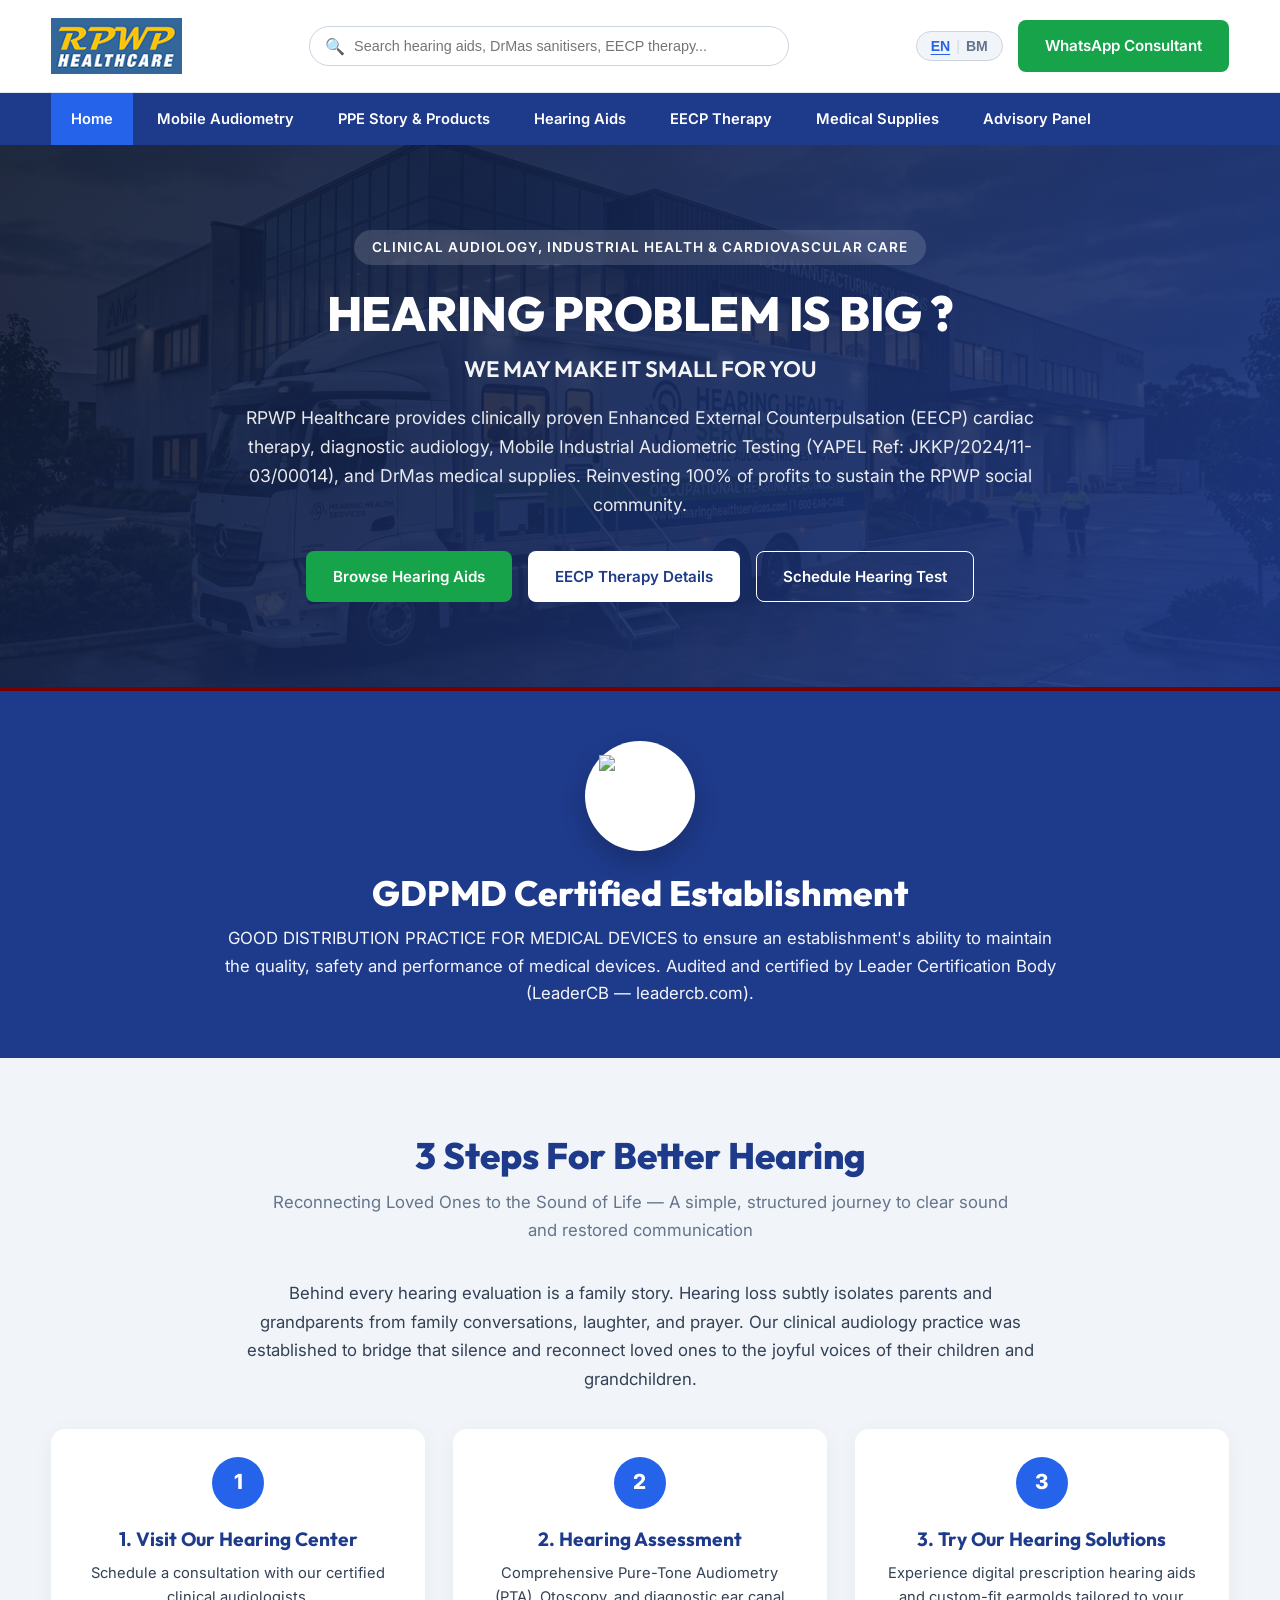
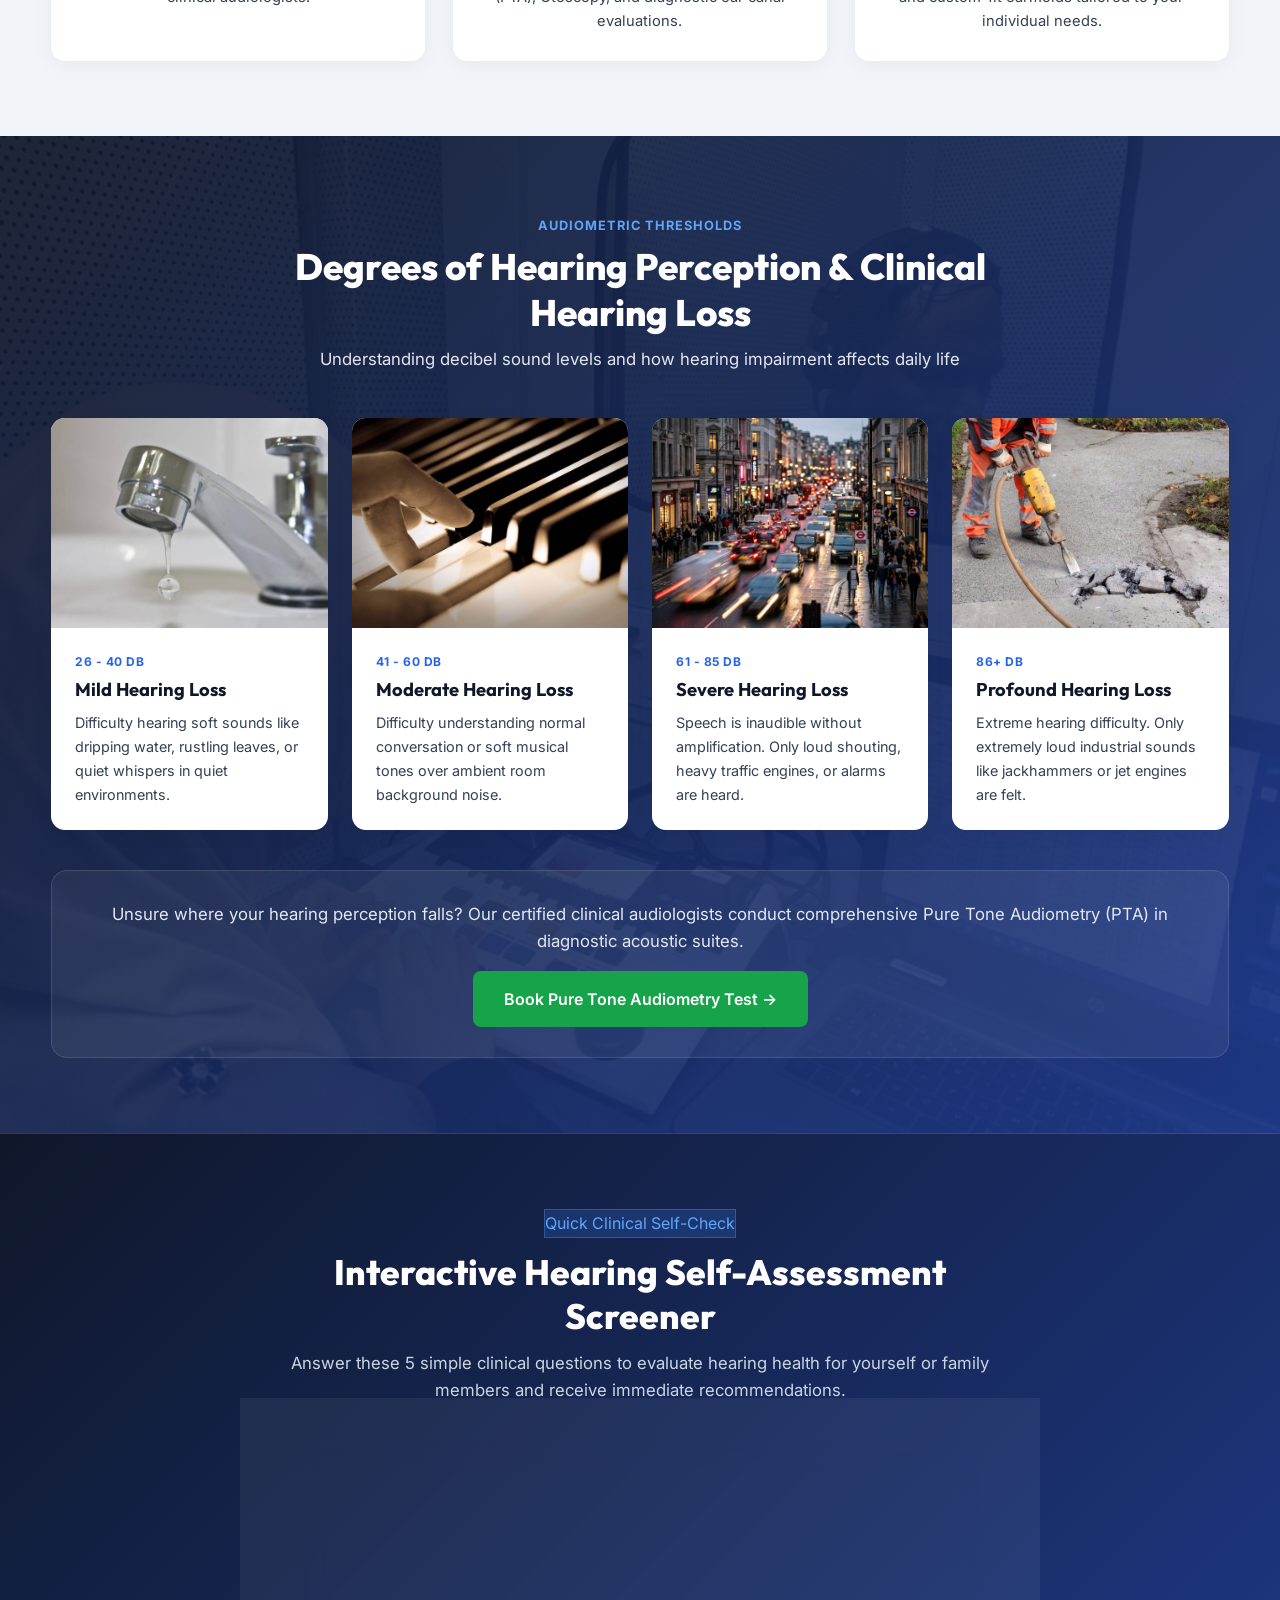
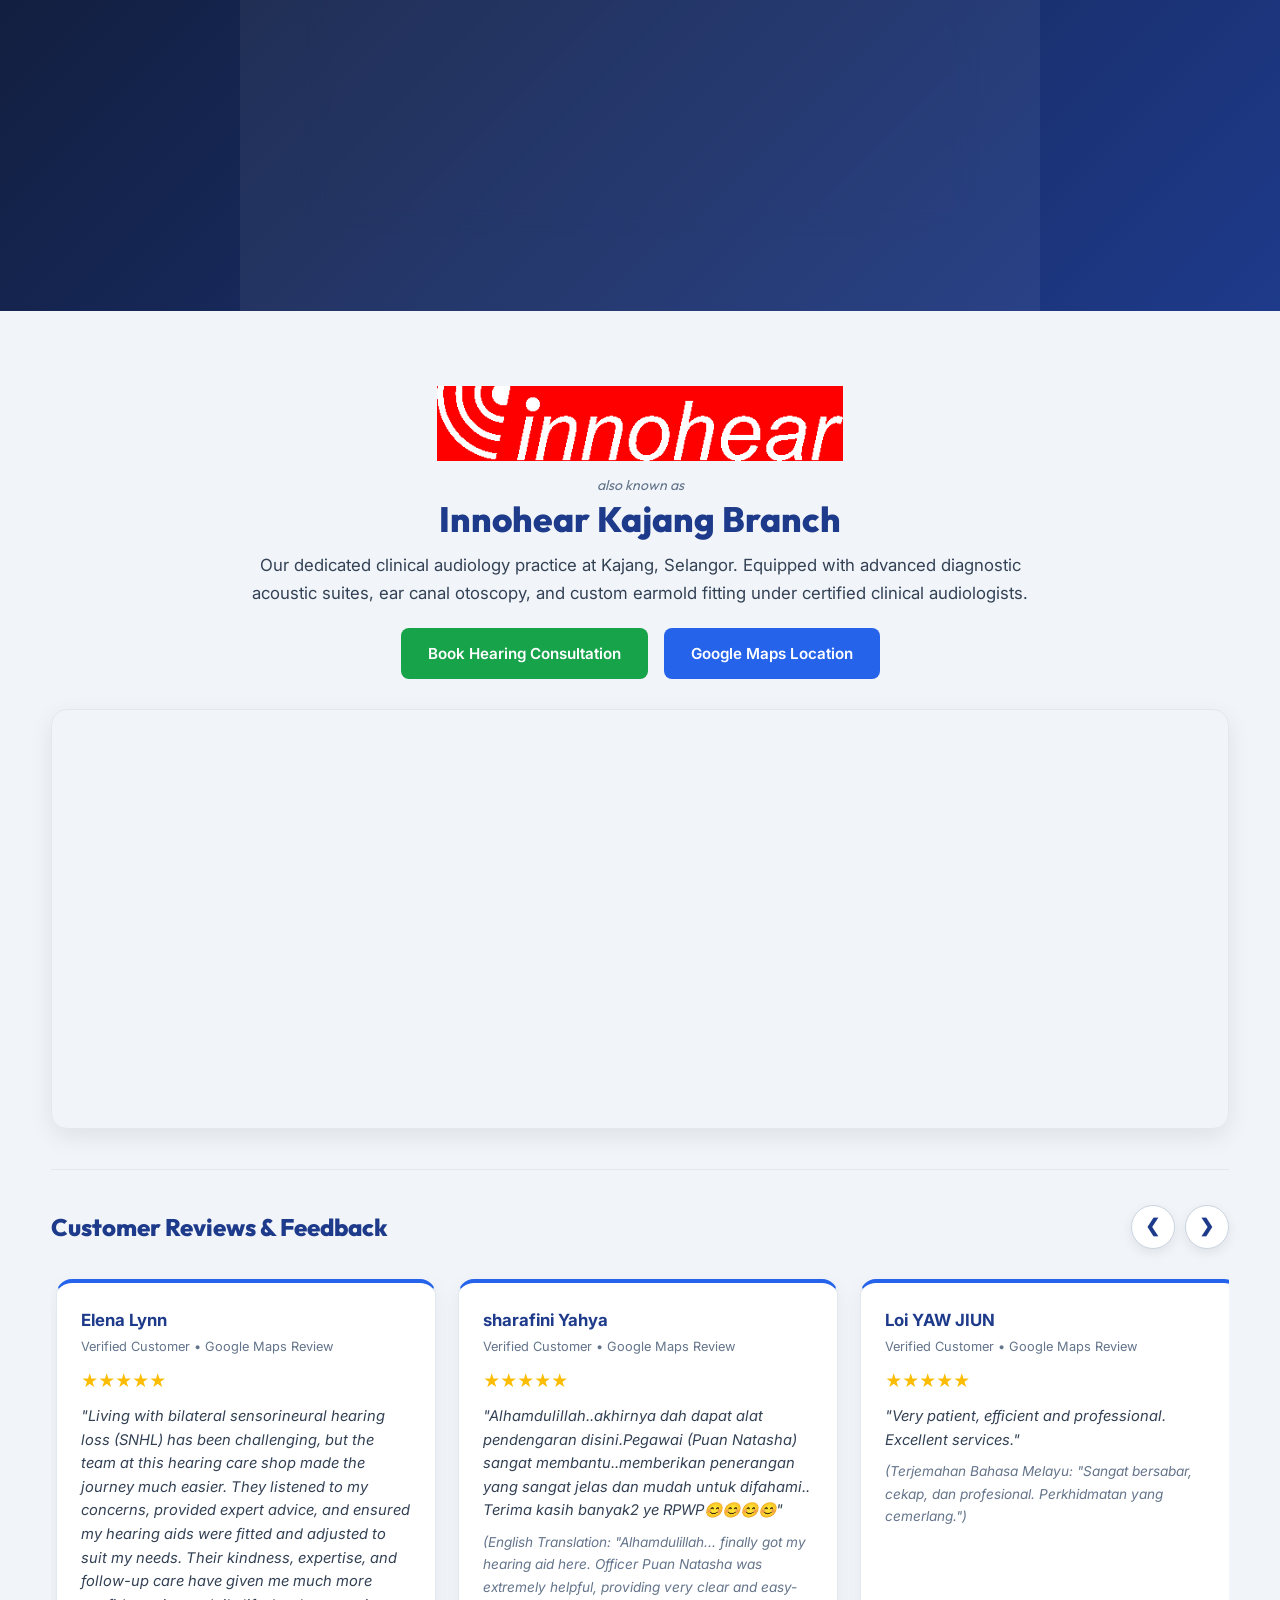
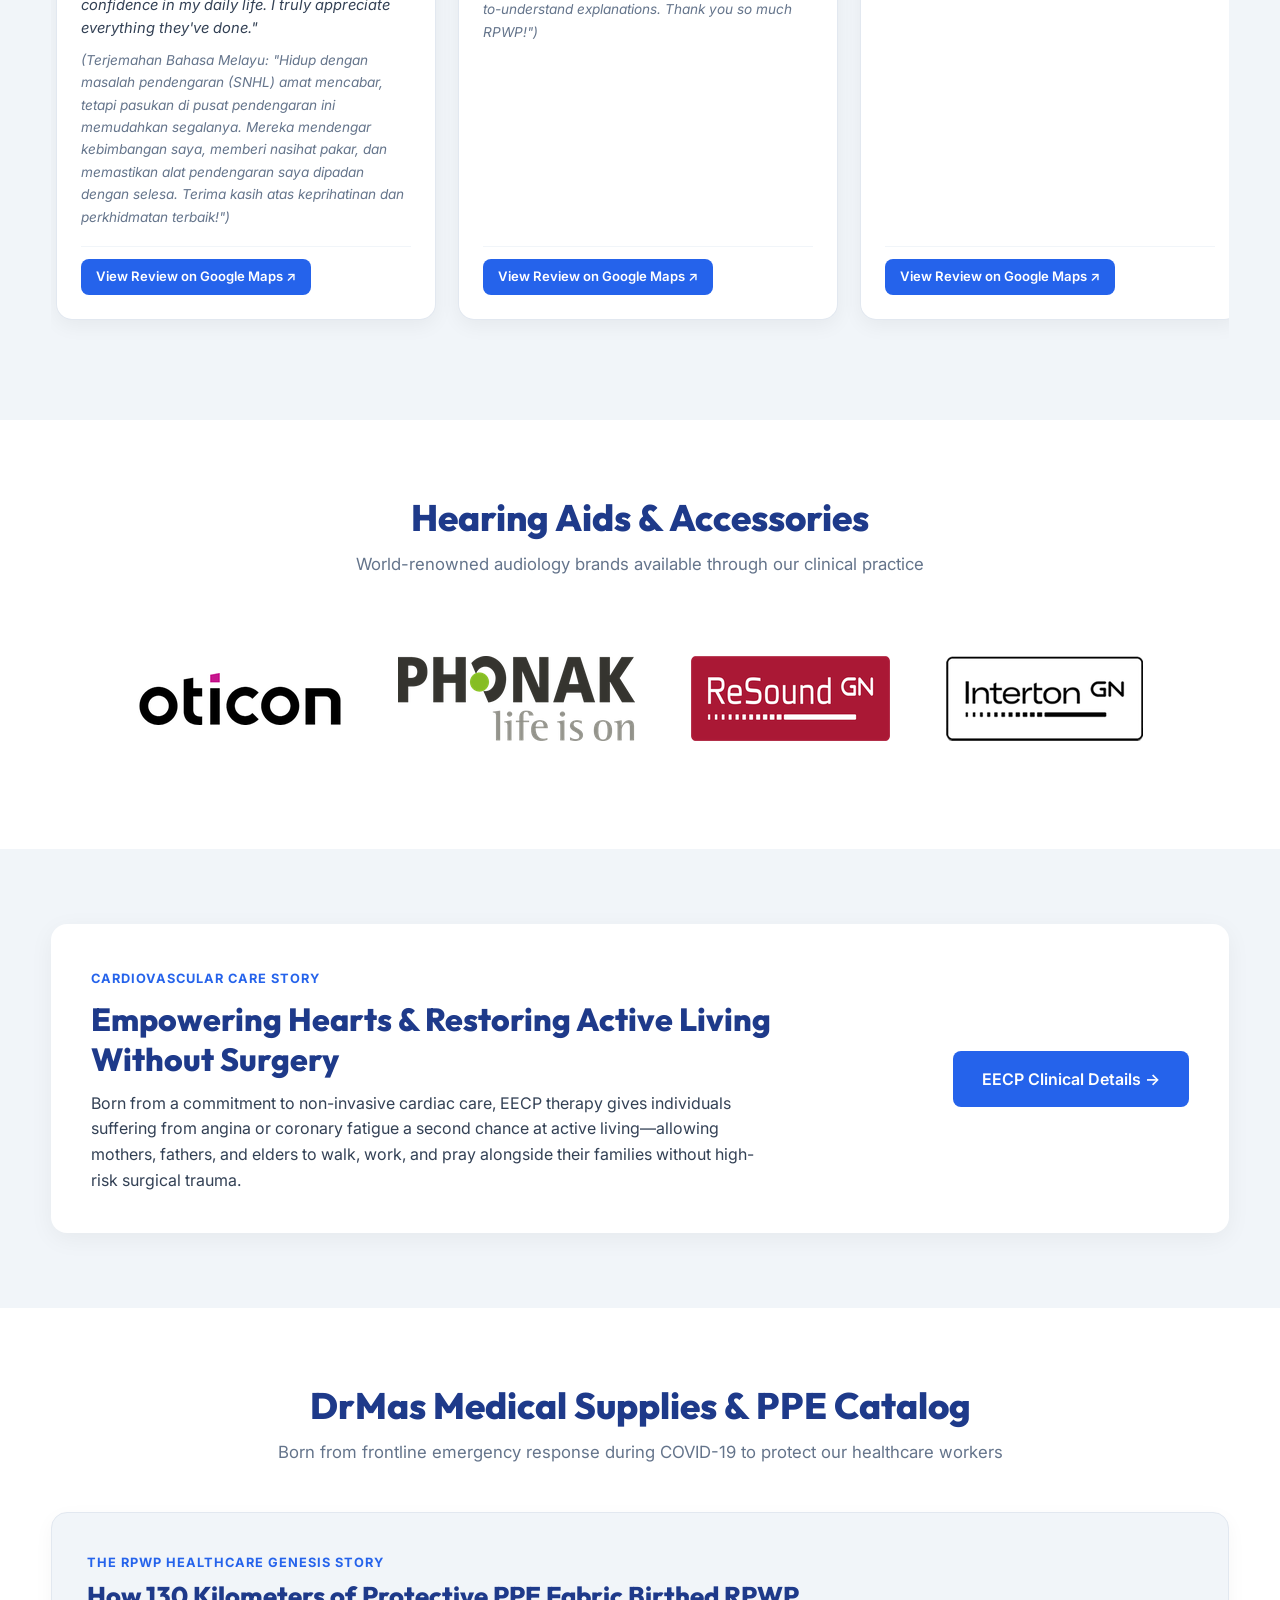
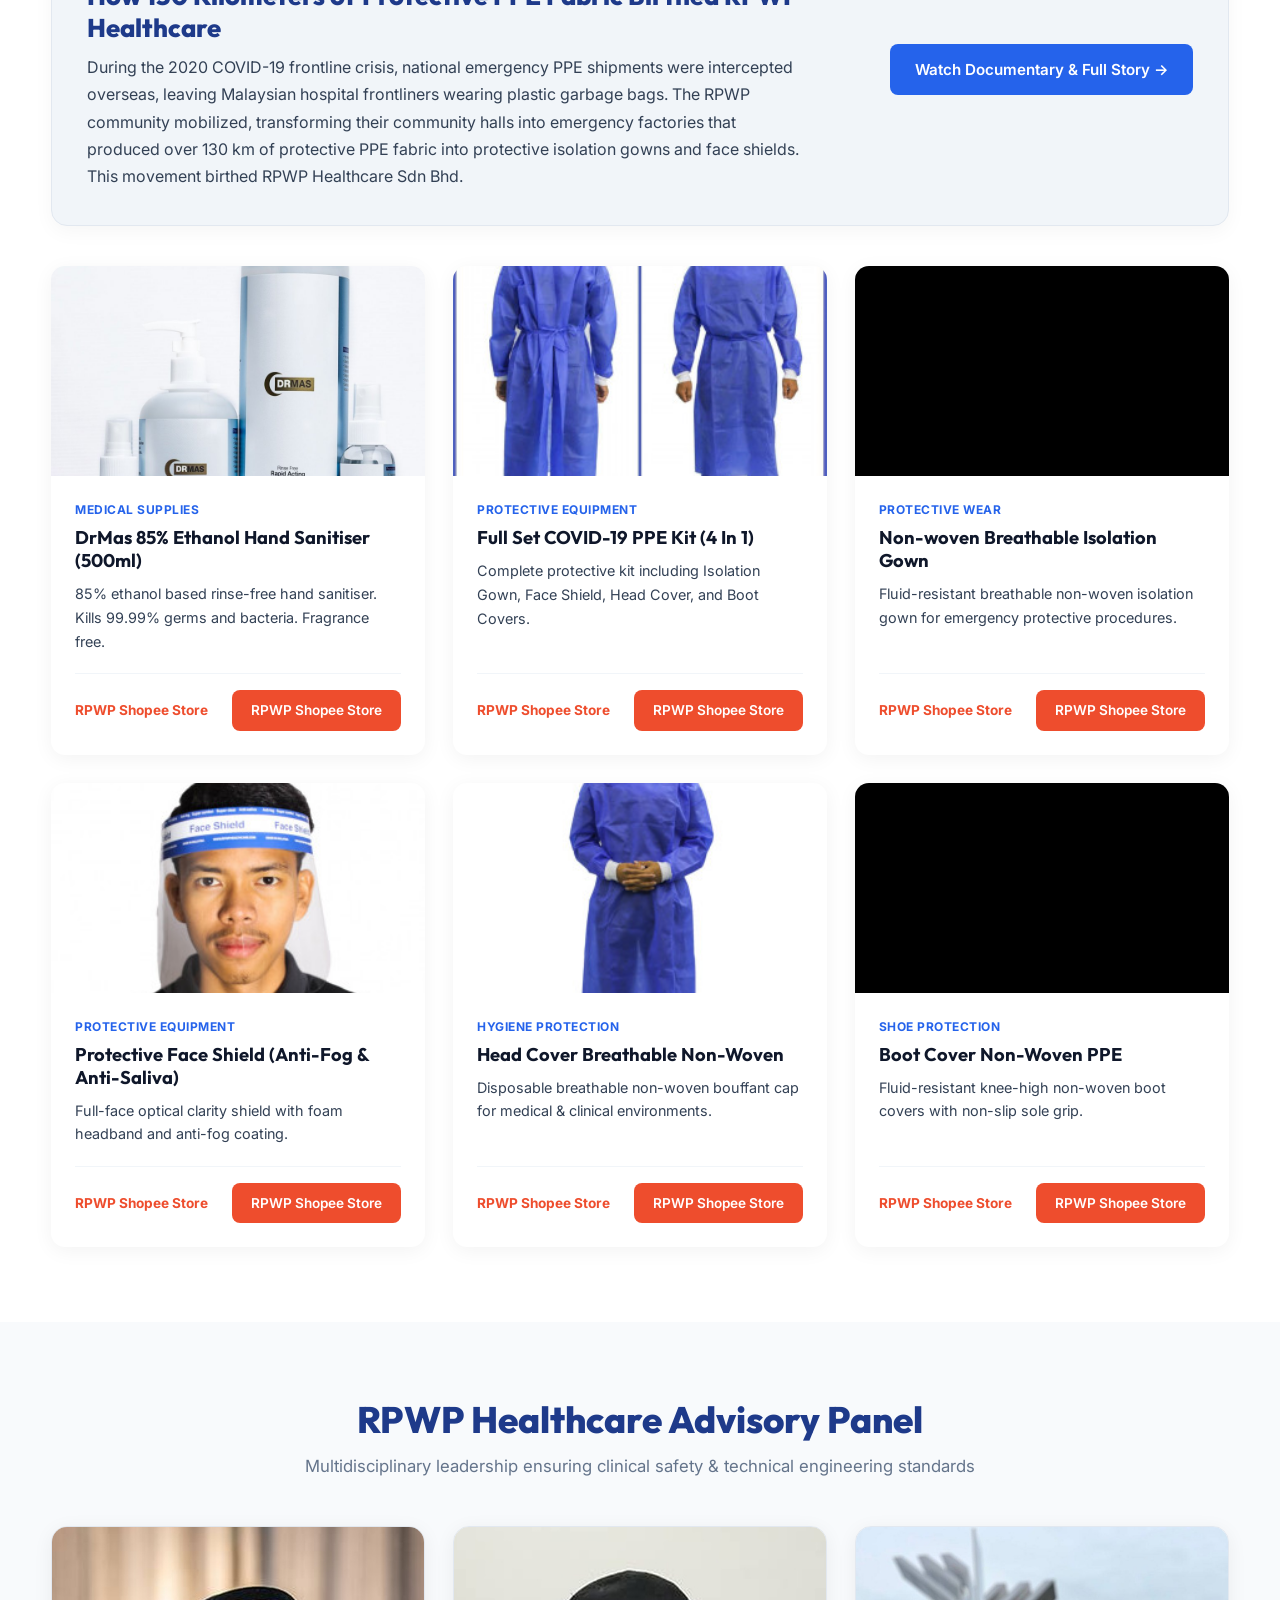
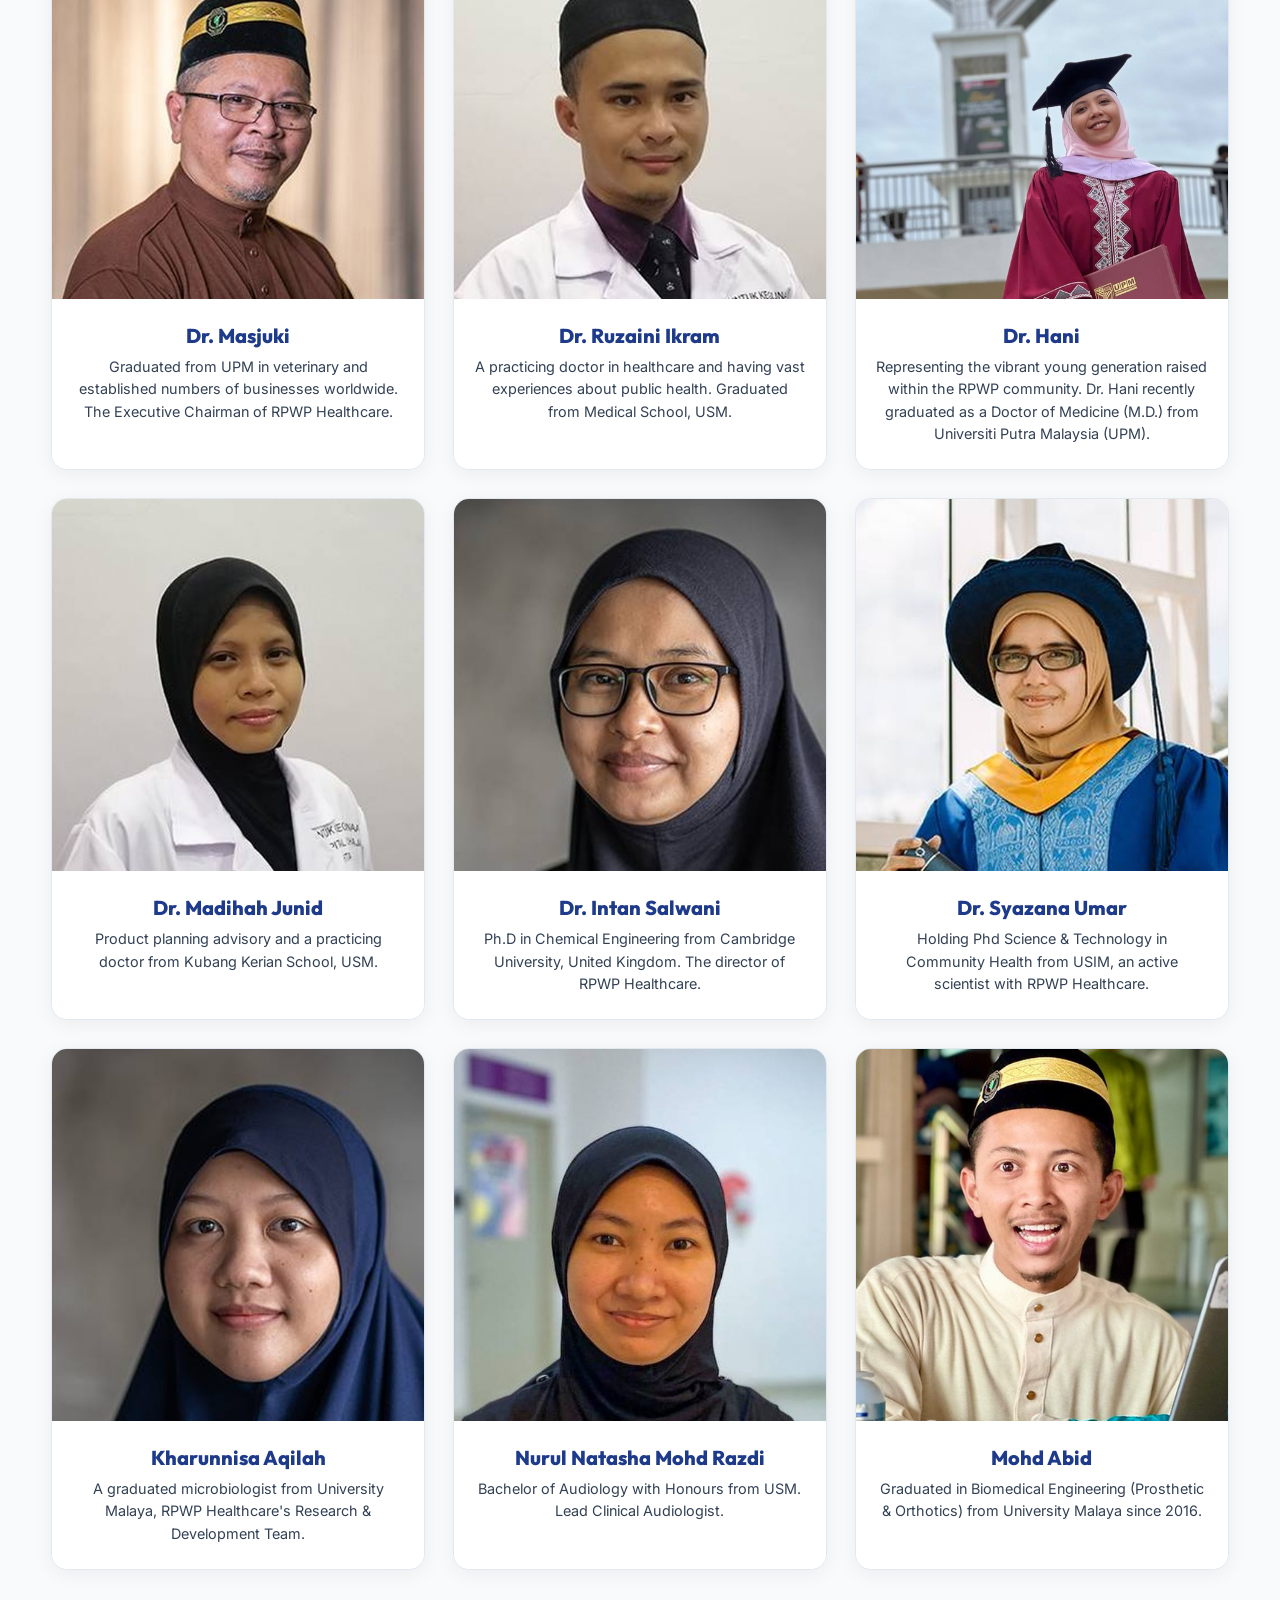
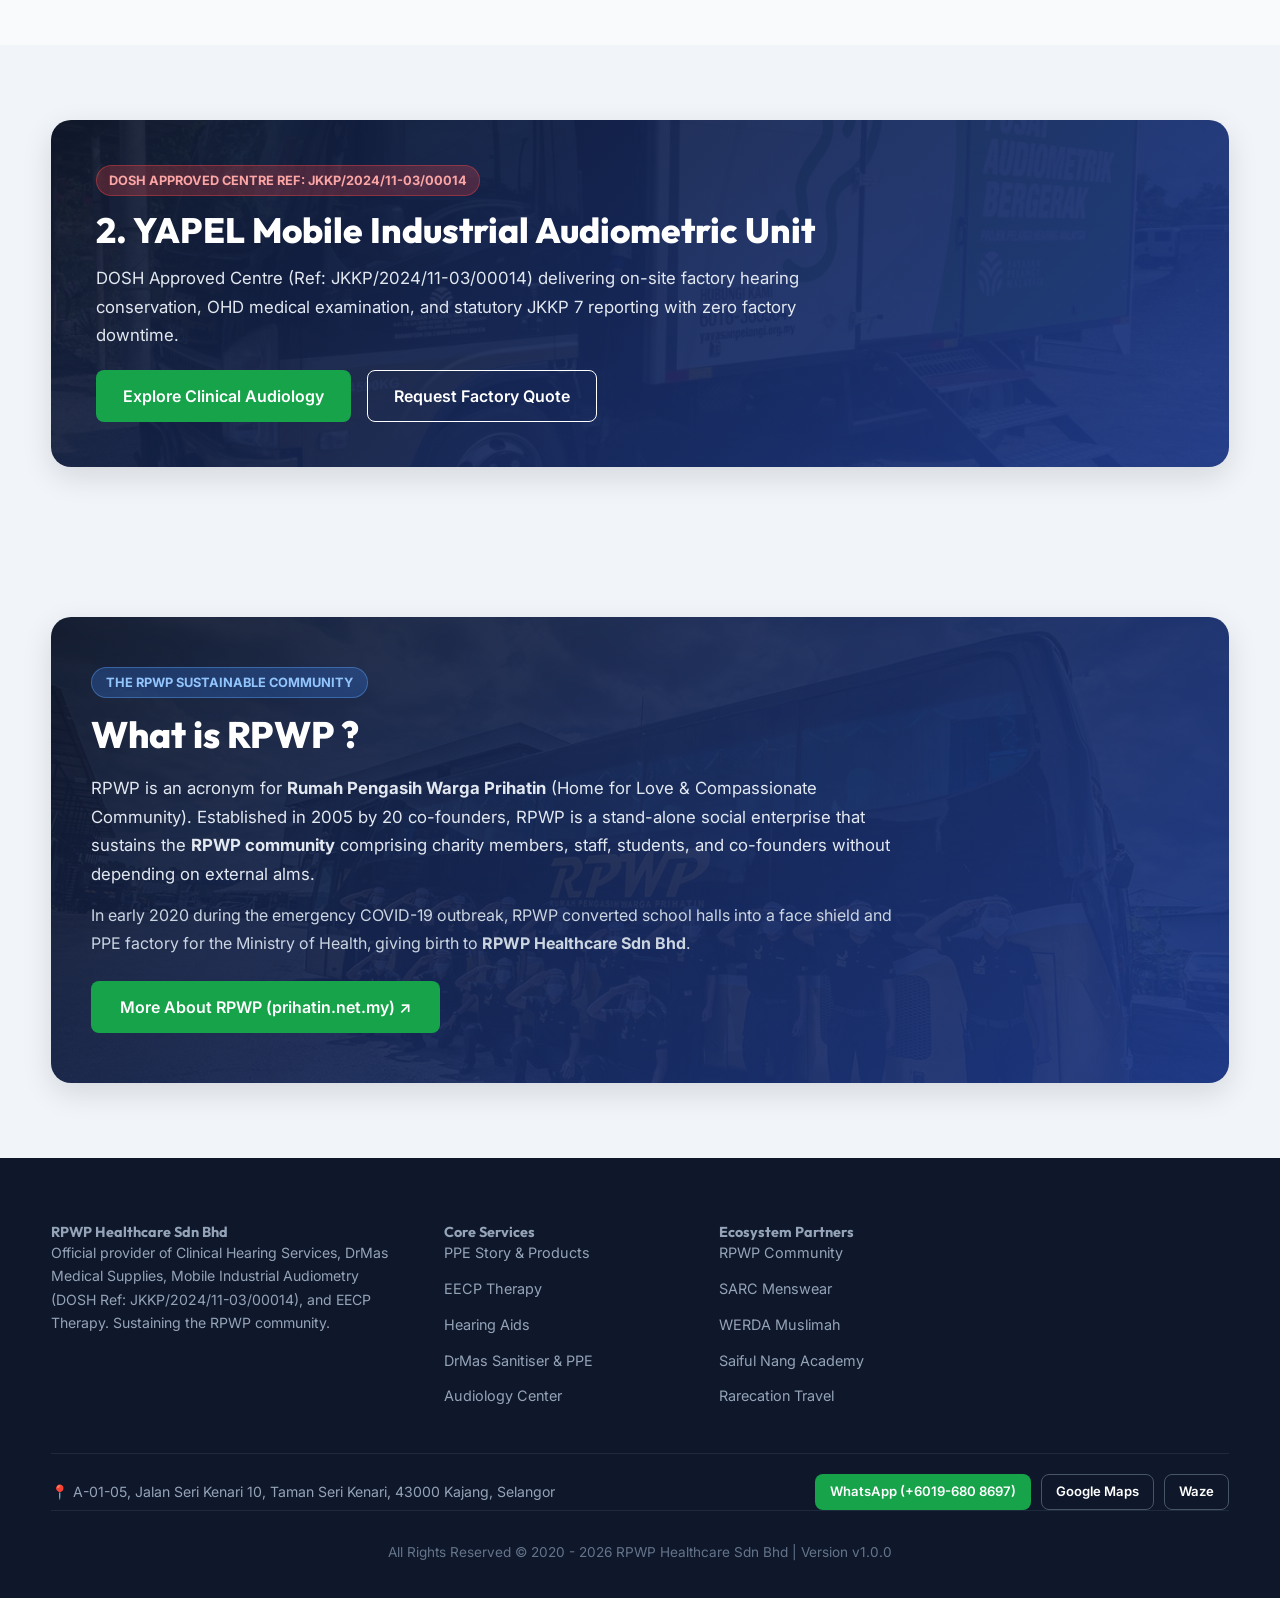
==== commit 0fcc289e: "fix: 100% pure bilingual translation parity verified across all sections, advisory bios, product cat" ====
--- a/index.html
+++ b/index.html
@@ -270,18 +270,18 @@
           </a>
           <h2 style="font-size: 2.2rem; color: var(--nav-bg); font-weight: 800; margin-bottom: 10px; text-align: center;">
             <span style="font-size: 0.88rem; font-style: italic; font-weight: 400; color: var(--text-light); display: block; margin-bottom: 2px;" data-i18n="innohear_subtitle">also known as</span>
-            <a href="https://maps.app.goo.gl/54uMagN9JnfCRUhFA" target="_blank" class="subtle-link">
+            <a href="https://maps.app.goo.gl/54uMagN9JnfCRUhFA" target="_blank" class="subtle-link" data-i18n="innohear_title">
               Innohear Kajang Branch
             </a>
           </h2>
-          <p style="color: var(--text-medium); font-size: 1.05rem; line-height: 1.7; margin-bottom: 20px; text-align: center;">
+          <p style="color: var(--text-medium); font-size: 1.05rem; line-height: 1.7; margin-bottom: 20px; text-align: center;" data-i18n="innohear_desc">
             Our dedicated clinical audiology practice at Kajang, Selangor. Equipped with advanced diagnostic acoustic suites, ear canal otoscopy, and custom earmold fitting under certified clinical audiologists.
           </p>
           <div style="display: flex; gap: 16px; justify-content: center; flex-wrap: wrap;">
-            <a href="https://wa.me/60196808697/?text=Salam%20RPWP%20Healthcare.%20I%20want%20to%20book%20a%20hearing%20consultation%20at%20Innohear%20Kajang" target="_blank" class="btn btn-green">
+            <a href="https://wa.me/60196808697/?text=Salam%20RPWP%20Healthcare.%20I%20want%20to%20book%20a%20hearing%20consultation%20at%20Innohear%20Kajang" target="_blank" class="btn btn-green" data-i18n="btn_book_consultation">
               Book Hearing Consultation
             </a>
-            <a href="https://maps.app.goo.gl/54uMagN9JnfCRUhFA" target="_blank" class="btn btn-blue">
+            <a href="https://maps.app.goo.gl/54uMagN9JnfCRUhFA" target="_blank" class="btn btn-blue" data-i18n="btn_gmaps_location">
               Google Maps Location
             </a>
           </div>
@@ -305,7 +305,7 @@
           <div style="display: flex; justify-content: space-between; align-items: center; margin-bottom: 20px; flex-wrap: wrap; gap: 12px;">
             <div>
               <h3 style="font-size: 1.5rem; color: var(--nav-bg); font-weight: 800;">
-                <a href="https://maps.app.goo.gl/54uMagN9JnfCRUhFA" target="_blank" class="subtle-link">
+                <a href="https://maps.app.goo.gl/54uMagN9JnfCRUhFA" target="_blank" class="subtle-link" data-i18n="reviews_title">
                   Customer Reviews & Feedback
                 </a>
               </h3>
@@ -327,14 +327,17 @@
                     Elena Lynn
                   </a>
                 </div>
-                <div class="review-source-tag">Verified Customer • Google Maps Review</div>
+                <div class="review-source-tag" data-i18n="verified_customer">Verified Customer • Google Maps Review</div>
                 <div class="review-stars">★★★★★</div>
                 <p class="review-text-content">
                   "Living with bilateral sensorineural hearing loss (SNHL) has been challenging, but the team at this hearing care shop made the journey much easier. They listened to my concerns, provided expert advice, and ensured my hearing aids were fitted and adjusted to suit my needs. Their kindness, expertise, and follow-up care have given me much more confidence in my daily life. I truly appreciate everything they've done."
                 </p>
+                <p style="font-size: 0.85rem; color: #64748B; font-style: italic; margin-top: 8px;">
+                  (Terjemahan Bahasa Melayu: "Hidup dengan masalah pendengaran (SNHL) amat mencabar, tetapi pasukan di pusat pendengaran ini memudahkan segalanya. Mereka mendengar kebimbangan saya, memberi nasihat pakar, dan memastikan alat pendengaran saya dipadan dengan selesa. Terima kasih atas keprihatinan dan perkhidmatan terbaik!")
+                </p>
               </div>
               <div style="margin-top: 18px; padding-top: 12px; border-top: 1px solid #F1F5F9;">
-                <a href="https://maps.app.goo.gl/54uMagN9JnfCRUhFA" target="_blank" class="btn btn-sm btn-blue" style="font-size: 0.82rem; padding: 6px 14px;">
+                <a href="https://maps.app.goo.gl/54uMagN9JnfCRUhFA" target="_blank" class="btn btn-sm btn-blue" style="font-size: 0.82rem; padding: 6px 14px;" data-i18n="view_gmaps_review">
                   View Elena's Review on Google Maps ↗
                 </a>
               </div>
@@ -348,7 +351,7 @@
                     sharafini Yahya
                   </a>
                 </div>
-                <div class="review-source-tag">Verified Customer • Google Maps Review</div>
+                <div class="review-source-tag" data-i18n="verified_customer">Verified Customer • Google Maps Review</div>
                 <div class="review-stars">★★★★★</div>
                 <p class="review-text-content">
                   "Alhamdulillah..akhirnya dah dapat alat pendengaran disini.Pegawai (Puan Natasha) sangat membantu..memberikan penerangan yang sangat jelas dan mudah untuk difahami.. Terima kasih banyak2 ye RPWP😊😊😊😊"
@@ -358,7 +361,7 @@
                 </p>
               </div>
               <div style="margin-top: 18px; padding-top: 12px; border-top: 1px solid #F1F5F9;">
-                <a href="https://maps.app.goo.gl/54uMagN9JnfCRUhFA" target="_blank" class="btn btn-sm btn-blue" style="font-size: 0.82rem; padding: 6px 14px;">
+                <a href="https://maps.app.goo.gl/54uMagN9JnfCRUhFA" target="_blank" class="btn btn-sm btn-blue" style="font-size: 0.82rem; padding: 6px 14px;" data-i18n="view_gmaps_review">
                   View sharafini's Review on Google Maps ↗
                 </a>
               </div>
@@ -372,14 +375,17 @@
                     Loi YAW JIUN
                   </a>
                 </div>
-                <div class="review-source-tag">Verified Customer • Google Maps Review</div>
+                <div class="review-source-tag" data-i18n="verified_customer">Verified Customer • Google Maps Review</div>
                 <div class="review-stars">★★★★★</div>
                 <p class="review-text-content">
                   "Very patient, efficient and professional. Excellent services."
                 </p>
+                <p style="font-size: 0.85rem; color: #64748B; font-style: italic; margin-top: 8px;">
+                  (Terjemahan Bahasa Melayu: "Sangat bersabar, cekap, dan profesional. Perkhidmatan yang cemerlang.")
+                </p>
               </div>
               <div style="margin-top: 18px; padding-top: 12px; border-top: 1px solid #F1F5F9;">
-                <a href="https://maps.app.goo.gl/54uMagN9JnfCRUhFA" target="_blank" class="btn btn-sm btn-blue" style="font-size: 0.82rem; padding: 6px 14px;">
+                <a href="https://maps.app.goo.gl/54uMagN9JnfCRUhFA" target="_blank" class="btn btn-sm btn-blue" style="font-size: 0.82rem; padding: 6px 14px;" data-i18n="view_gmaps_review">
                   View Loi YAW JIUN's Review on Google Maps ↗
                 </a>
               </div>
@@ -393,7 +399,7 @@
                     Nik Asmira
                   </a>
                 </div>
-                <div class="review-source-tag">Verified Customer • Google Maps Review</div>
+                <div class="review-source-tag" data-i18n="verified_customer">Verified Customer • Google Maps Review</div>
                 <div class="review-stars">★★★★★</div>
                 <p class="review-text-content">
                   "Alhamdulillah..saya suka berurusan Rpwp..sangat berpuas hati ..saya ada masalah telinga Rpwr memberi penerangan alat mane sesuai dengan saya melayani saya sampai saya betul serasi dengan alat sesuai dengan saya. Dieorang tetap bersabar. Dan layanan yang baik mesra, jika saya tersangkut jem..rpwp bertimbang rasa .ape2 bagi saya Rpwp memang terbaik. Semoga Rpwp dimurahkan rezeki dan berkembang maju amiin."
@@ -403,7 +409,7 @@
                 </p>
               </div>
               <div style="margin-top: 18px; padding-top: 12px; border-top: 1px solid #F1F5F9;">
-                <a href="https://maps.app.goo.gl/54uMagN9JnfCRUhFA" target="_blank" class="btn btn-sm btn-blue" style="font-size: 0.82rem; padding: 6px 14px;">
+                <a href="https://maps.app.goo.gl/54uMagN9JnfCRUhFA" target="_blank" class="btn btn-sm btn-blue" style="font-size: 0.82rem; padding: 6px 14px;" data-i18n="view_gmaps_review">
                   View Nik Asmira's Review on Google Maps ↗
                 </a>
               </div>
@@ -417,14 +423,17 @@
                     Syaidah Shahira
                   </a>
                 </div>
-                <div class="review-source-tag">Verified Customer • Google Maps Review</div>
+                <div class="review-source-tag" data-i18n="verified_customer">Verified Customer • Google Maps Review</div>
                 <div class="review-stars">★★★★★</div>
                 <p class="review-text-content">
                   "Friendly service..what is shared is easy to understand, and makes things easier..thanks rpwp healthcare"
                 </p>
+                <p style="font-size: 0.85rem; color: #64748B; font-style: italic; margin-top: 8px;">
+                  (Terjemahan Bahasa Melayu: "Layanan mesra... apa yang dikongsikan mudah difahami dan memudahkan urusan... terima kasih RPWP Healthcare.")
+                </p>
               </div>
               <div style="margin-top: 18px; padding-top: 12px; border-top: 1px solid #F1F5F9;">
-                <a href="https://maps.app.goo.gl/54uMagN9JnfCRUhFA" target="_blank" class="btn btn-sm btn-blue" style="font-size: 0.82rem; padding: 6px 14px;">
+                <a href="https://maps.app.goo.gl/54uMagN9JnfCRUhFA" target="_blank" class="btn btn-sm btn-blue" style="font-size: 0.82rem; padding: 6px 14px;" data-i18n="view_gmaps_review">
                   View Syaidah's Review on Google Maps ↗
                 </a>
               </div>
@@ -479,12 +488,12 @@
           <h2 style="font-size: 2rem; color: var(--nav-bg); margin: 8px 0 12px 0; font-weight: 800;">
             <a href="eecp.html" class="subtle-link" data-i18n="eecp_story_title">Empowering Hearts & Restoring Active Living Without Surgery</a>
           </h2>
-          <p style="color: var(--text-medium); font-size: 1rem; line-height: 1.6;">
+          <p style="color: var(--text-medium); font-size: 1rem; line-height: 1.6;" data-i18n="eecp_story_desc">
             Born from a commitment to non-invasive cardiac care, EECP therapy gives individuals suffering from angina or coronary fatigue a second chance at active living—allowing mothers, fathers, and elders to walk, work, and pray alongside their families without high-risk surgical trauma.
           </p>
         </div>
         <div>
-          <a href="eecp.html" class="btn btn-blue" style="font-size: 1rem; padding: 14px 28px;">
+          <a href="eecp.html" class="btn btn-blue" style="font-size: 1rem; padding: 14px 28px;" data-i18n="btn_eecp_details_main">
             EECP Clinical Details →
           </a>
         </div>
@@ -510,12 +519,12 @@
             <h3 style="font-size: 1.6rem; color: var(--nav-bg); margin: 6px 0 10px 0; font-weight: 800;">
               <a href="ppe.html" class="subtle-link" data-i18n="genesis_title">How 130 Kilometers of Protective PPE Fabric Birthed RPWP Healthcare</a>
             </h3>
-            <p style="color: var(--text-medium); font-size: 1rem; line-height: 1.7;">
+            <p style="color: var(--text-medium); font-size: 1rem; line-height: 1.7;" data-i18n="genesis_desc">
               During the 2020 COVID-19 frontline crisis, national emergency PPE shipments were intercepted overseas, leaving Malaysian hospital frontliners wearing plastic garbage bags. The RPWP community mobilized, transforming their community halls into emergency factories that produced over <strong>130 km of protective PPE fabric</strong> into protective isolation gowns and face shields. This movement birthed RPWP Healthcare Sdn Bhd.
             </p>
           </div>
           <div>
-            <a href="ppe.html" class="btn btn-blue" style="padding: 12px 24px;">
+            <a href="ppe.html" class="btn btn-blue" style="padding: 12px 24px;" data-i18n="btn_watch_documentary">
               Watch Documentary & Full Story →
             </a>
           </div>
@@ -670,7 +679,7 @@
           <img src="images/advisories/drmasjuki_cropped.jpg" alt="Dr. Masjuki" class="advisory-avatar">
           <div class="advisory-content-wrapper">
             <h3 class="advisory-name-balanced">Dr. Masjuki</h3>
-            <p class="advisory-bio-balanced">
+            <p class="advisory-bio-balanced" data-i18n="bio_drmasjuki">
               Graduated from UPM in veterinary and established numbers of businesses worldwide. The Executive Chairman of RPWP Healthcare.
             </p>
           </div>
@@ -681,7 +690,7 @@
           <img src="images/advisories/ruzaini_cropped.jpg" alt="Dr. Ruzaini Ikram" class="advisory-avatar">
           <div class="advisory-content-wrapper">
             <h3 class="advisory-name-balanced">Dr. Ruzaini Ikram</h3>
-            <p class="advisory-bio-balanced">
+            <p class="advisory-bio-balanced" data-i18n="bio_ruzaini">
               A practicing doctor in healthcare and having vast experiences about public health. Graduated from Medical School, USM.
             </p>
           </div>
@@ -692,7 +701,7 @@
           <img src="images/advisories/dr-hani_cropped.jpg?v=1.0.1" alt="Dr. Hani" class="advisory-avatar">
           <div class="advisory-content-wrapper">
             <h3 class="advisory-name-balanced">Dr. Hani</h3>
-            <p class="advisory-bio-balanced">
+            <p class="advisory-bio-balanced" data-i18n="bio_drhani">
               Representing the vibrant young generation raised within the RPWP community. Dr. Hani recently graduated as a Doctor of Medicine (M.D.) from Universiti Putra Malaysia (UPM).
             </p>
           </div>
@@ -703,7 +712,7 @@
           <img src="images/advisories/madihah_cropped.jpg" alt="Dr. Madihah Junid" class="advisory-avatar">
           <div class="advisory-content-wrapper">
             <h3 class="advisory-name-balanced">Dr. Madihah Junid</h3>
-            <p class="advisory-bio-balanced">
+            <p class="advisory-bio-balanced" data-i18n="bio_madihah">
               Product planning advisory and a practicing doctor from Kubang Kerian School, USM.
             </p>
           </div>
@@ -714,7 +723,7 @@
           <img src="images/advisories/intan_cropped.jpg" alt="Dr. Intan Salwani" class="advisory-avatar">
           <div class="advisory-content-wrapper">
             <h3 class="advisory-name-balanced">Dr. Intan Salwani</h3>
-            <p class="advisory-bio-balanced">
+            <p class="advisory-bio-balanced" data-i18n="bio_intan">
               Ph.D in Chemical Engineering from Cambridge University, United Kingdom. The director of RPWP Healthcare.
             </p>
           </div>
@@ -725,7 +734,7 @@
           <img src="images/advisories/syazana_cropped.jpg" alt="Dr. Syazana Umar" class="advisory-avatar">
           <div class="advisory-content-wrapper">
             <h3 class="advisory-name-balanced">Dr. Syazana Umar</h3>
-            <p class="advisory-bio-balanced">
+            <p class="advisory-bio-balanced" data-i18n="bio_syazana">
               Holding Phd Science & Technology in Community Health from USIM, an active scientist with RPWP Healthcare.
             </p>
           </div>
@@ -736,7 +745,7 @@
           <img src="images/advisories/aqilah_cropped.jpg" alt="Khairunnisa Aqilah" class="advisory-avatar">
           <div class="advisory-content-wrapper">
             <h3 class="advisory-name-balanced">Kharunnisa Aqilah</h3>
-            <p class="advisory-bio-balanced">
+            <p class="advisory-bio-balanced" data-i18n="bio_aqilah">
               A graduated microbiologist from University Malaya, RPWP Healthcare's Research & Development Team.
             </p>
           </div>
@@ -747,7 +756,7 @@
           <img src="images/advisories/natasha_cropped.jpg" alt="Nurul Natasha Mohd Razdi" class="advisory-avatar">
           <div class="advisory-content-wrapper">
             <h3 class="advisory-name-balanced">Nurul Natasha Mohd Razdi</h3>
-            <p class="advisory-bio-balanced">
+            <p class="advisory-bio-balanced" data-i18n="bio_natasha">
               Bachelor of Audiology with Honours from USM. Lead Clinical Audiologist.
             </p>
           </div>
@@ -758,7 +767,7 @@
           <img src="images/advisories/abid_cropped.jpg" alt="Mohd Abid" class="advisory-avatar">
           <div class="advisory-content-wrapper">
             <h3 class="advisory-name-balanced">Mohd Abid</h3>
-            <p class="advisory-bio-balanced">
+            <p class="advisory-bio-balanced" data-i18n="bio_abid">
               Graduated in Biomedical Engineering (Prosthetic & Orthotics) from University Malaya since 2016.
             </p>
           </div>
@@ -777,15 +786,15 @@
               DOSH APPROVED CENTRE REF: JKKP/2024/11-03/00014
             </div>
             <h2 style="font-size: 2.2rem; color: #FFFFFF; margin-bottom: 12px; font-weight: 800;">
-              <a href="audiometric-mobile.html" class="subtle-link" style="color: #FFFFFF;">
+              <a href="audiometric-mobile.html" class="subtle-link" style="color: #FFFFFF;" data-i18n="pillar_mobile_title">
                 Mobile Industrial Audiometric Testing (YAPEL Mobile Unit)
               </a>
             </h2>
-            <p style="color: #E2E8F0; font-size: 1.05rem; line-height: 1.7; margin-bottom: 20px;">
+            <p style="color: #E2E8F0; font-size: 1.05rem; line-height: 1.7; margin-bottom: 20px;" data-i18n="pillar_mobile_desc">
               Hospital-grade mobile testing clinic at your factory doorstep. Full statutory compliance under OSH Act 1994 & OSH (Noise Exposure) Regulations 2019 with zero production line downtime. Audiologist-led testing, on-site Diagnostic PTA, OHD verification & audit-ready JKKP 7 reporting.
             </p>
             <div style="display: flex; gap: 16px; flex-wrap: wrap;">
-              <a href="audiometric-mobile.html" class="btn btn-green" style="font-size: 1rem; padding: 12px 26px;">
+              <a href="audiometric-mobile.html" class="btn btn-green" style="font-size: 1rem; padding: 12px 26px;" data-i18n="btn_explore_audio">
                 Explore Mobile Audiometry →
               </a>
               <a href="https://wa.me/60196808697/?text=Salam%20RPWP%20Healthcare.%20I%20want%20to%20request%20a%20quotation%20for%20Mobile%20Industrial%20Audiometric%20Testing" target="_blank" class="btn btn-outline-white" style="font-size: 1rem; padding: 12px 26px;">
@@ -829,7 +838,7 @@
       <div class="footer-grid">
         <div>
           <h4 data-i18n="footer_company_name">RPWP Healthcare Sdn Bhd</h4>
-          <p style="font-size: 0.88rem; color: #94A3B8; margin-bottom: 12px;">
+          <p style="font-size: 0.88rem; color: #94A3B8; margin-bottom: 12px;" data-i18n="footer_tagline">
             Good Distribution Practice for Medical Devices (GDPMD) certified establishment. Supporting the RPWP Community.
           </p>
         </div>
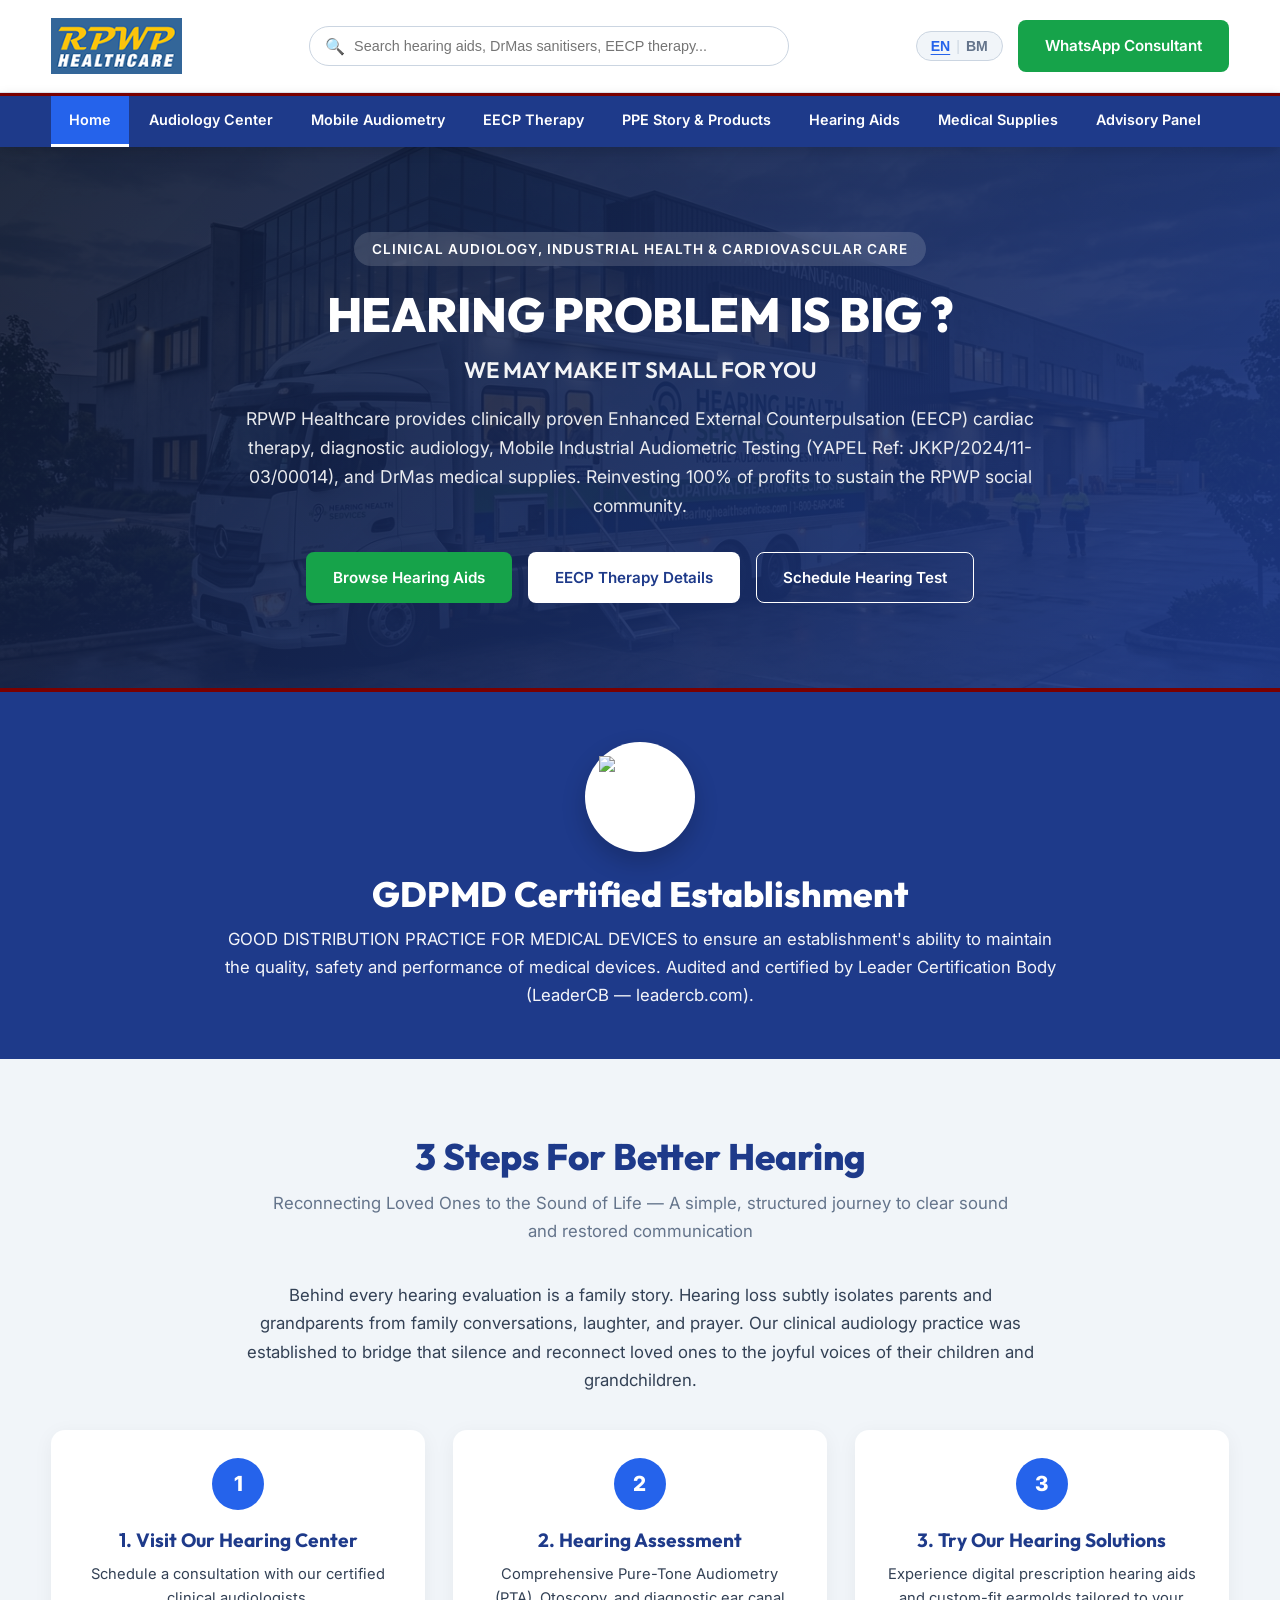
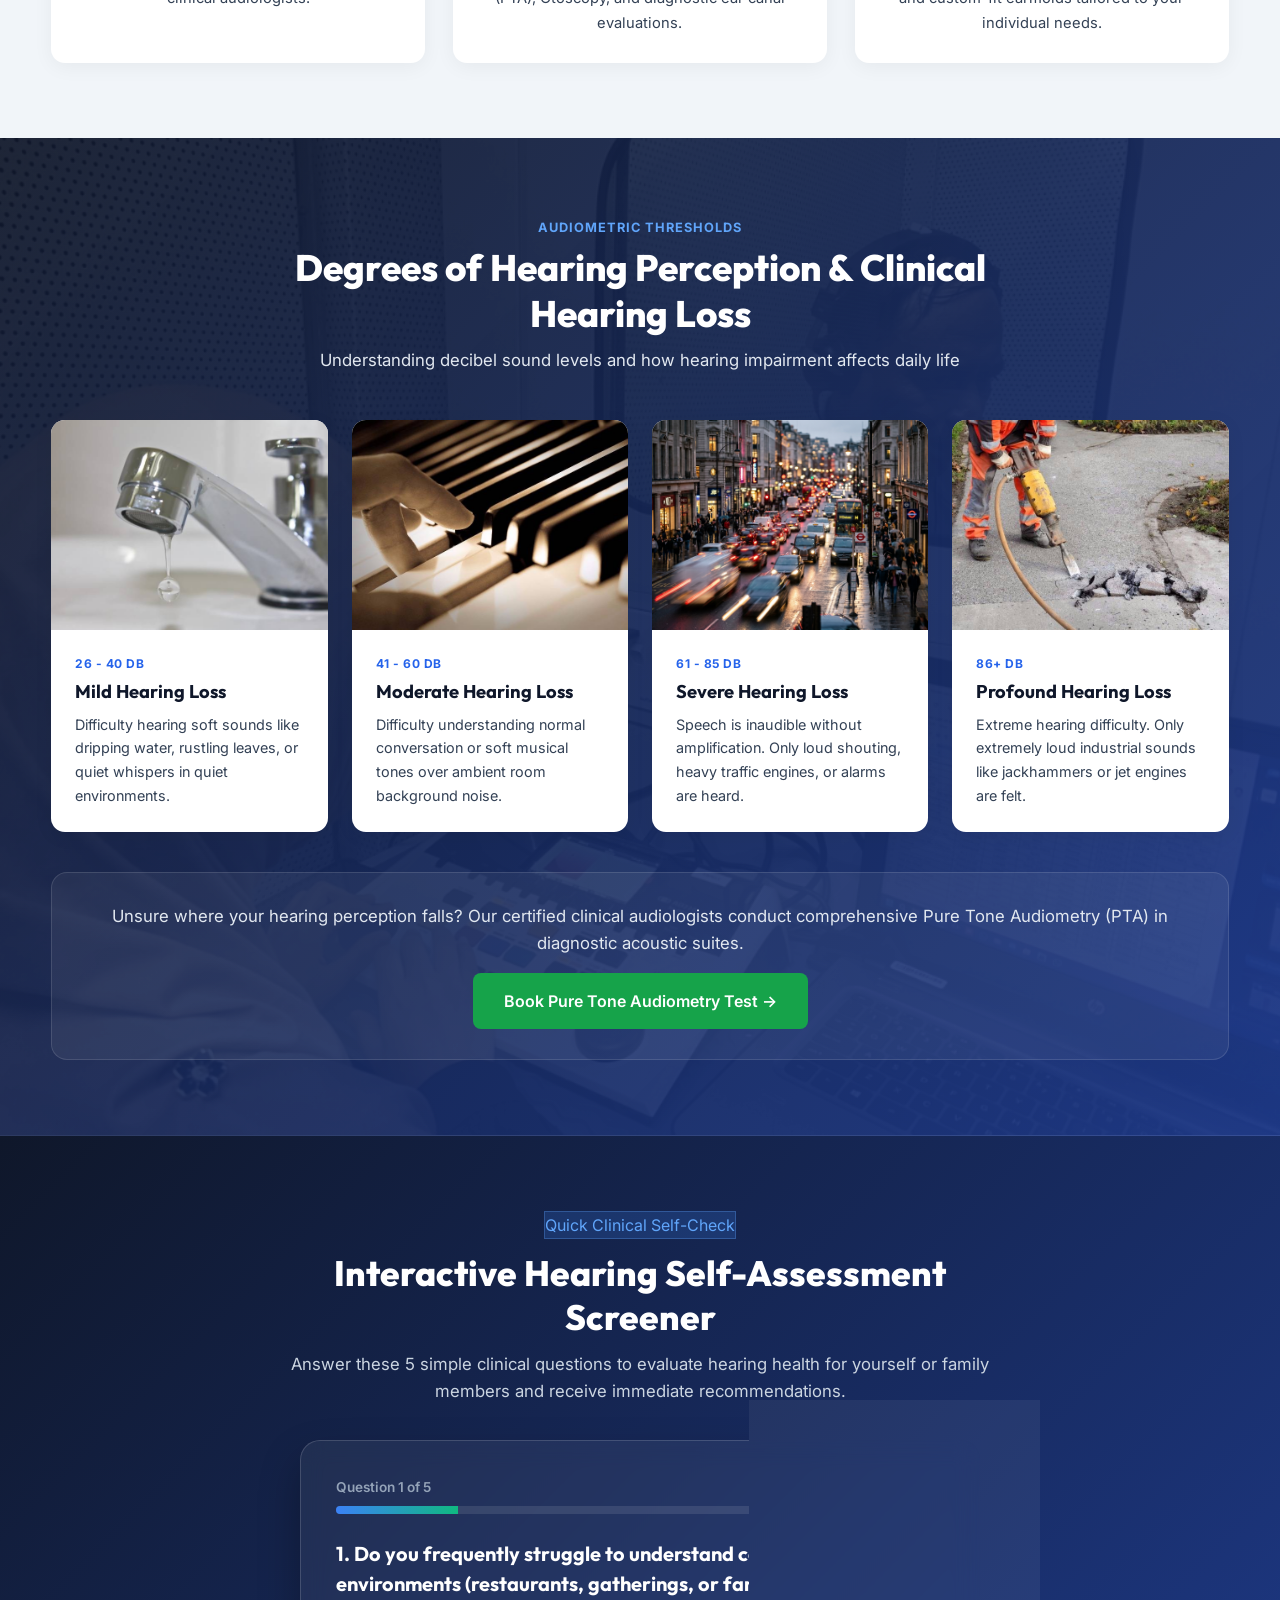
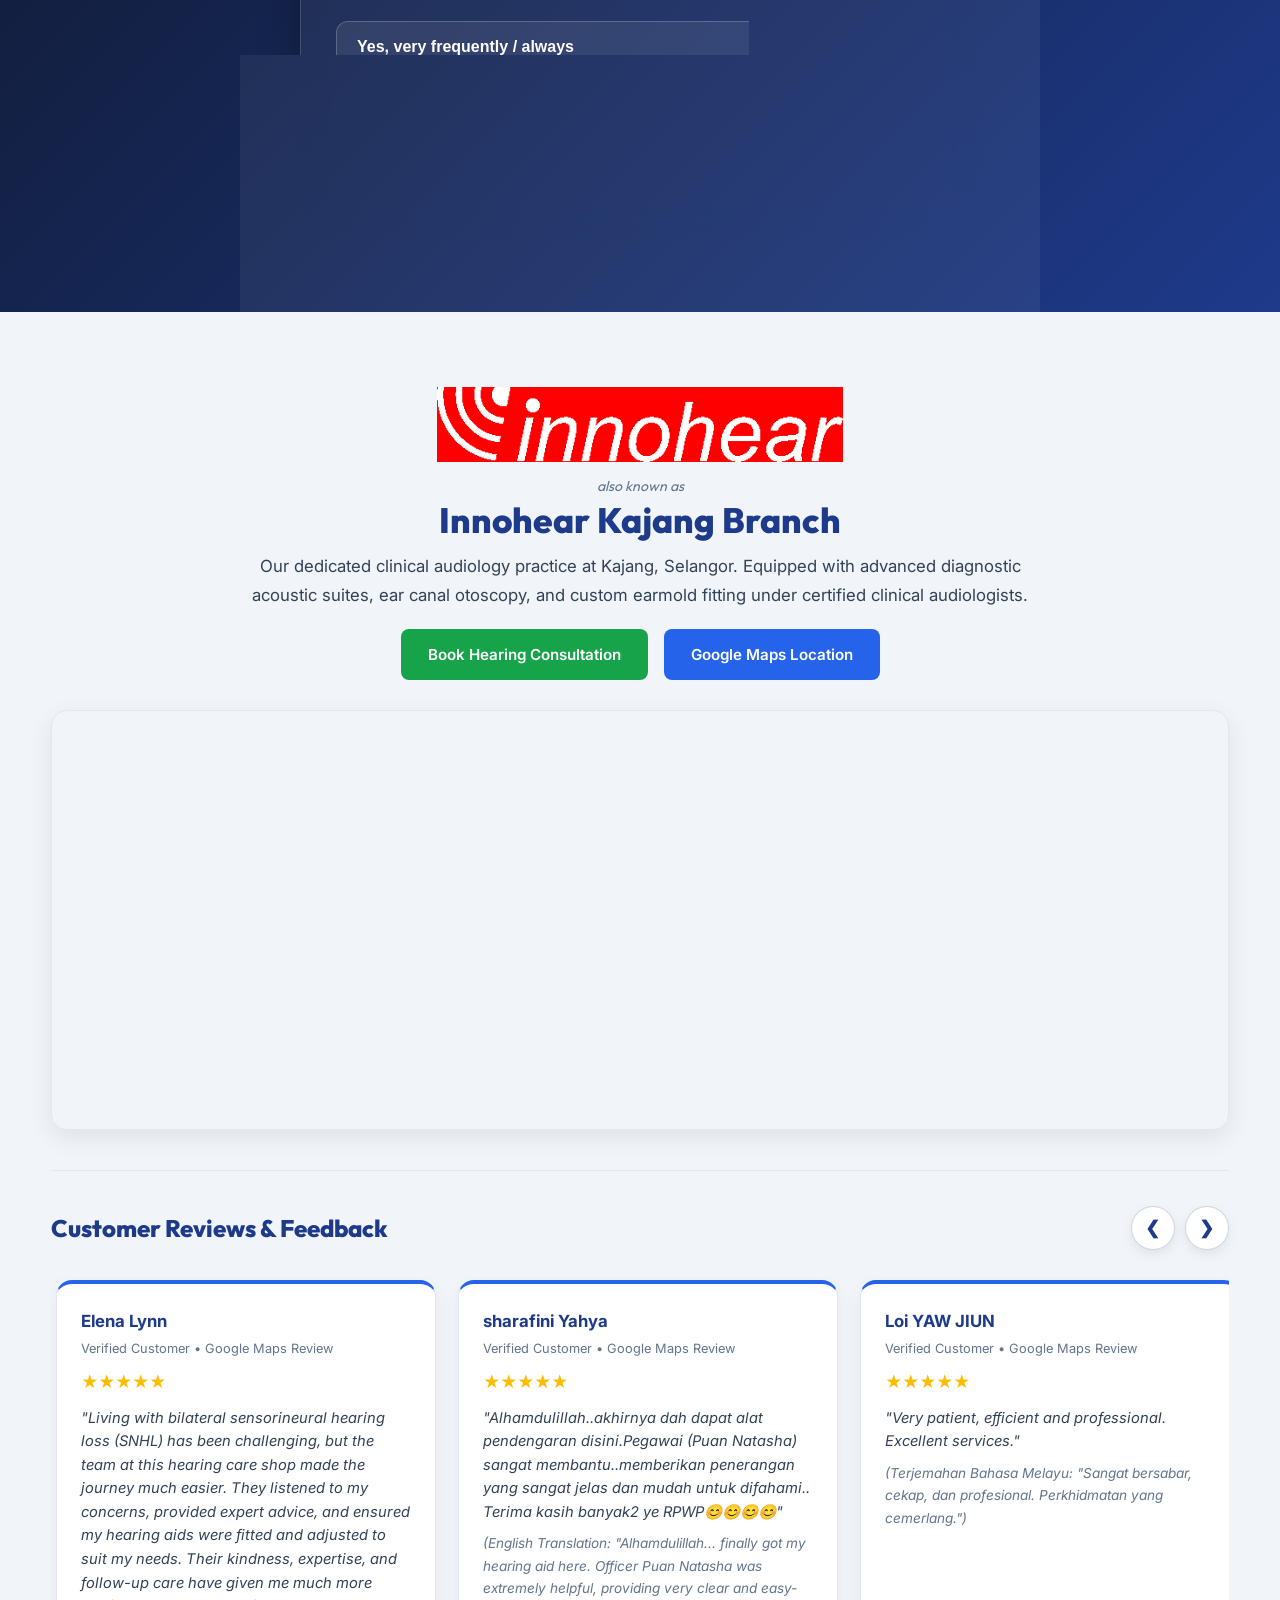
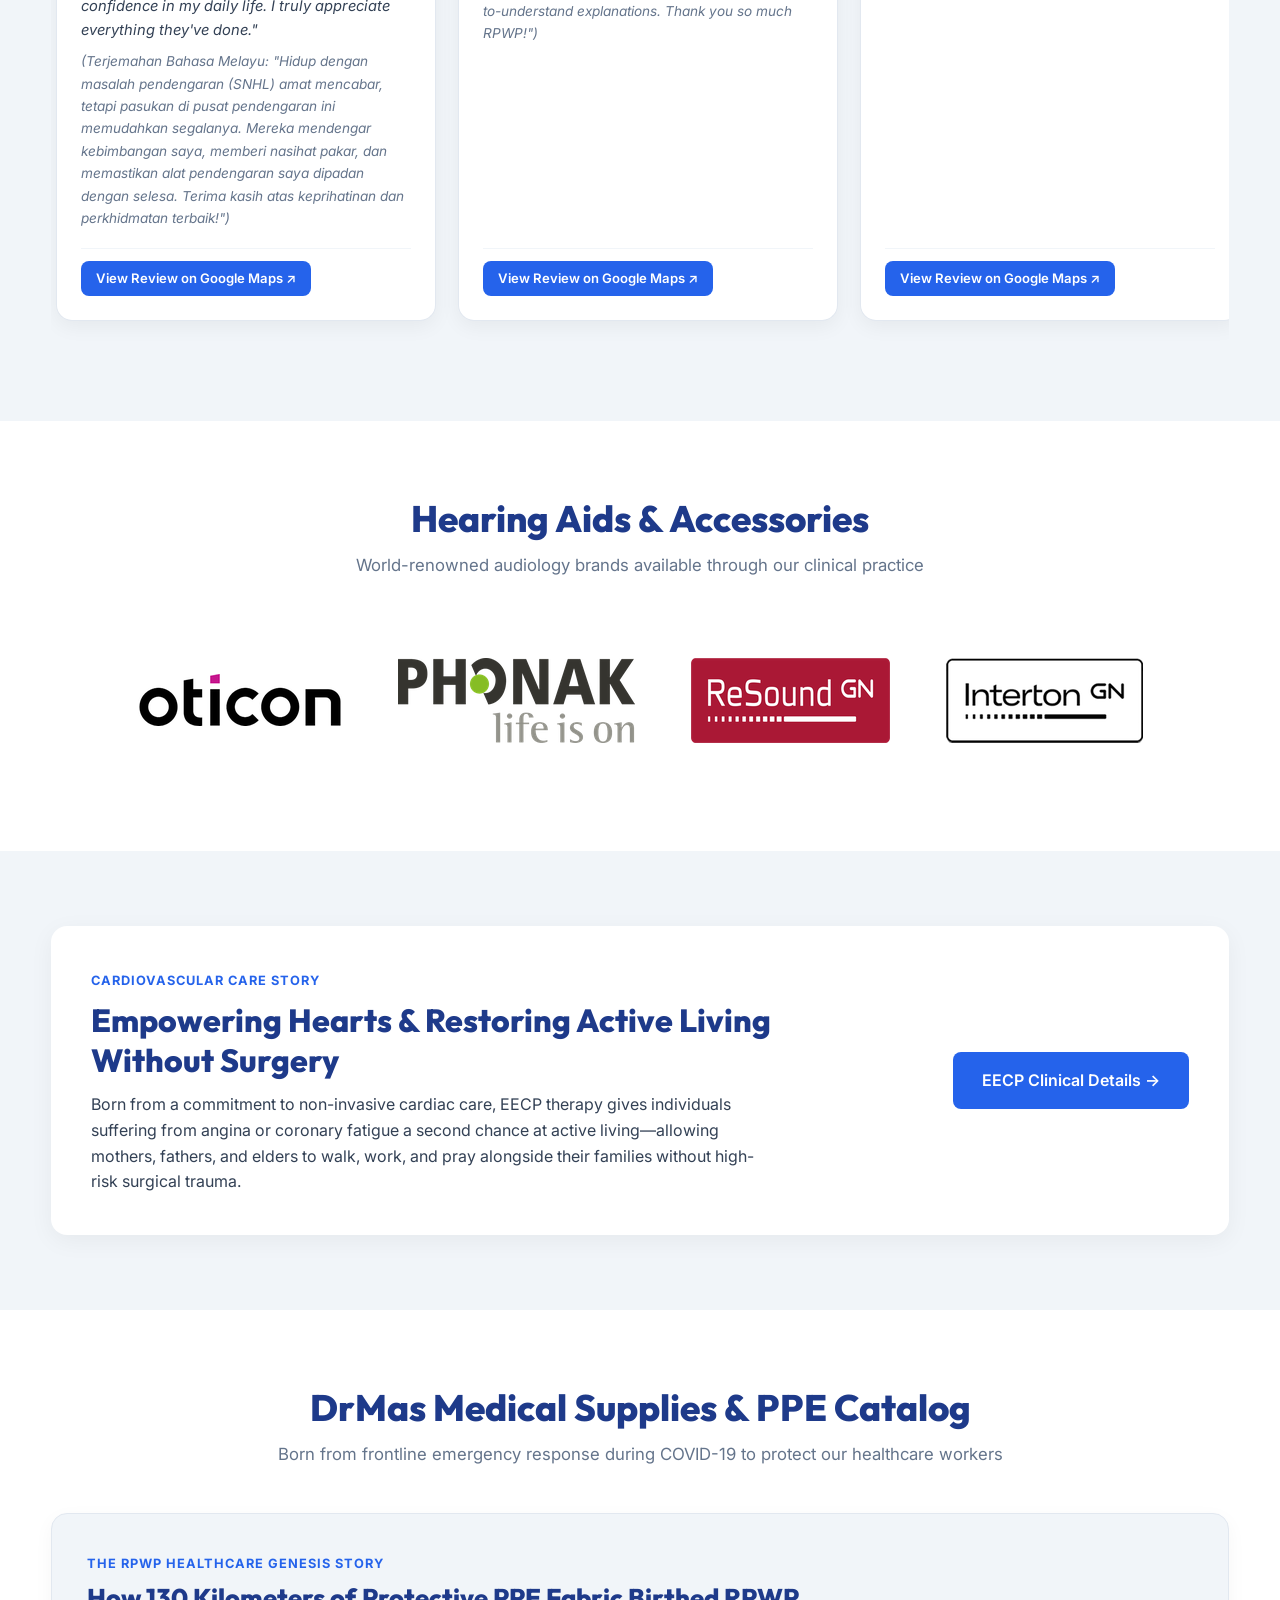
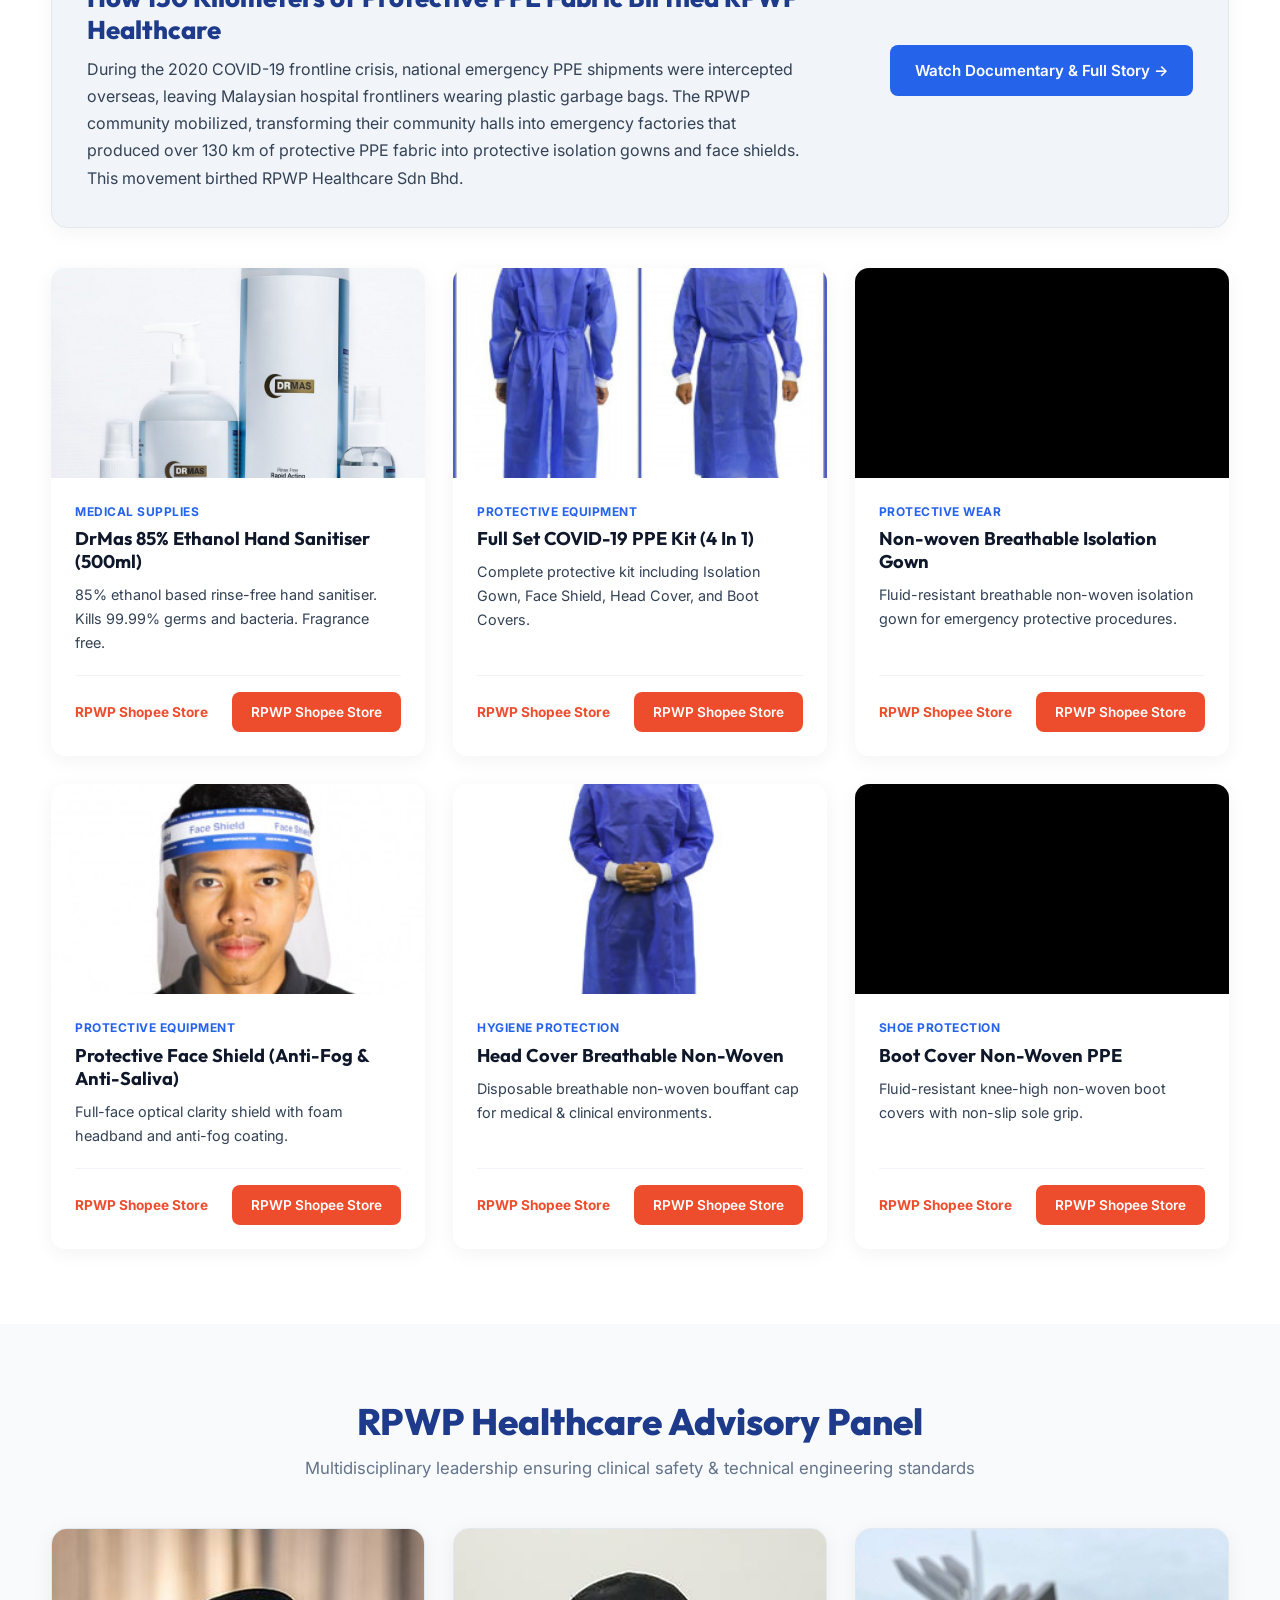
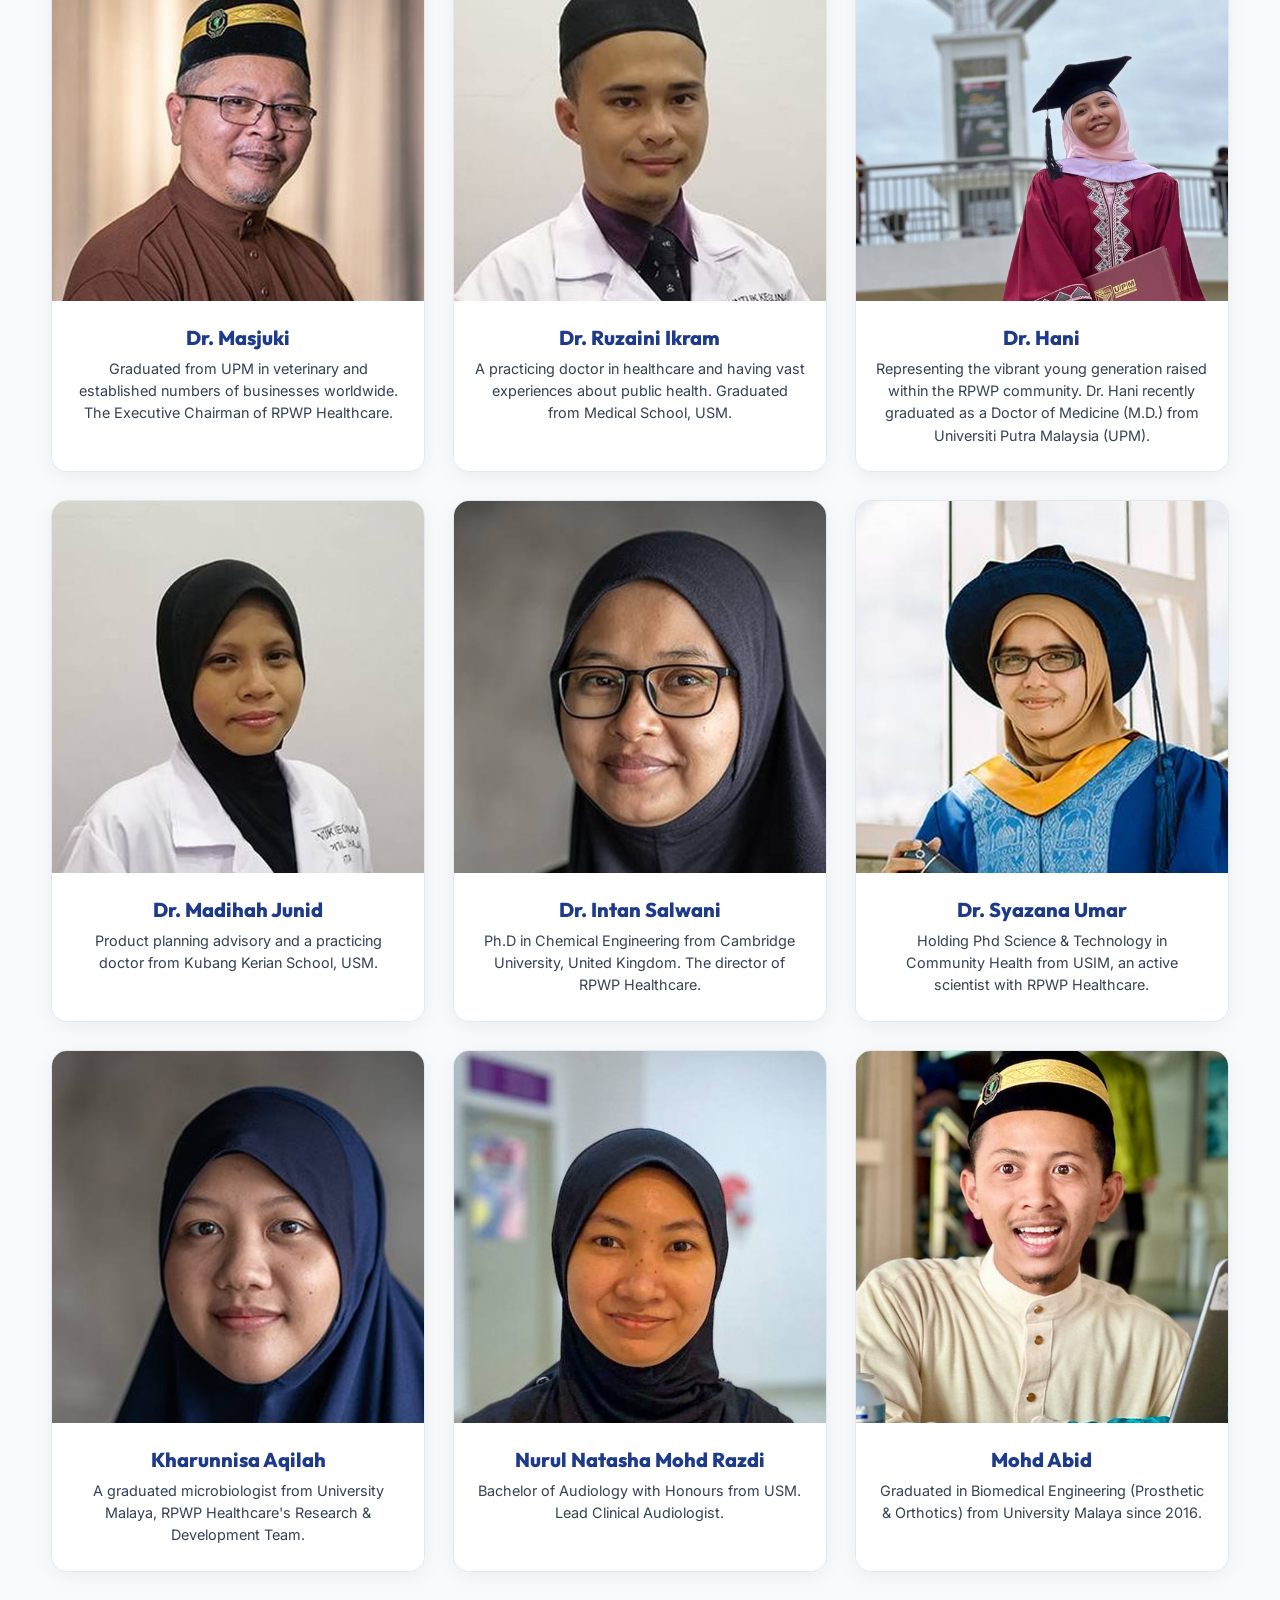
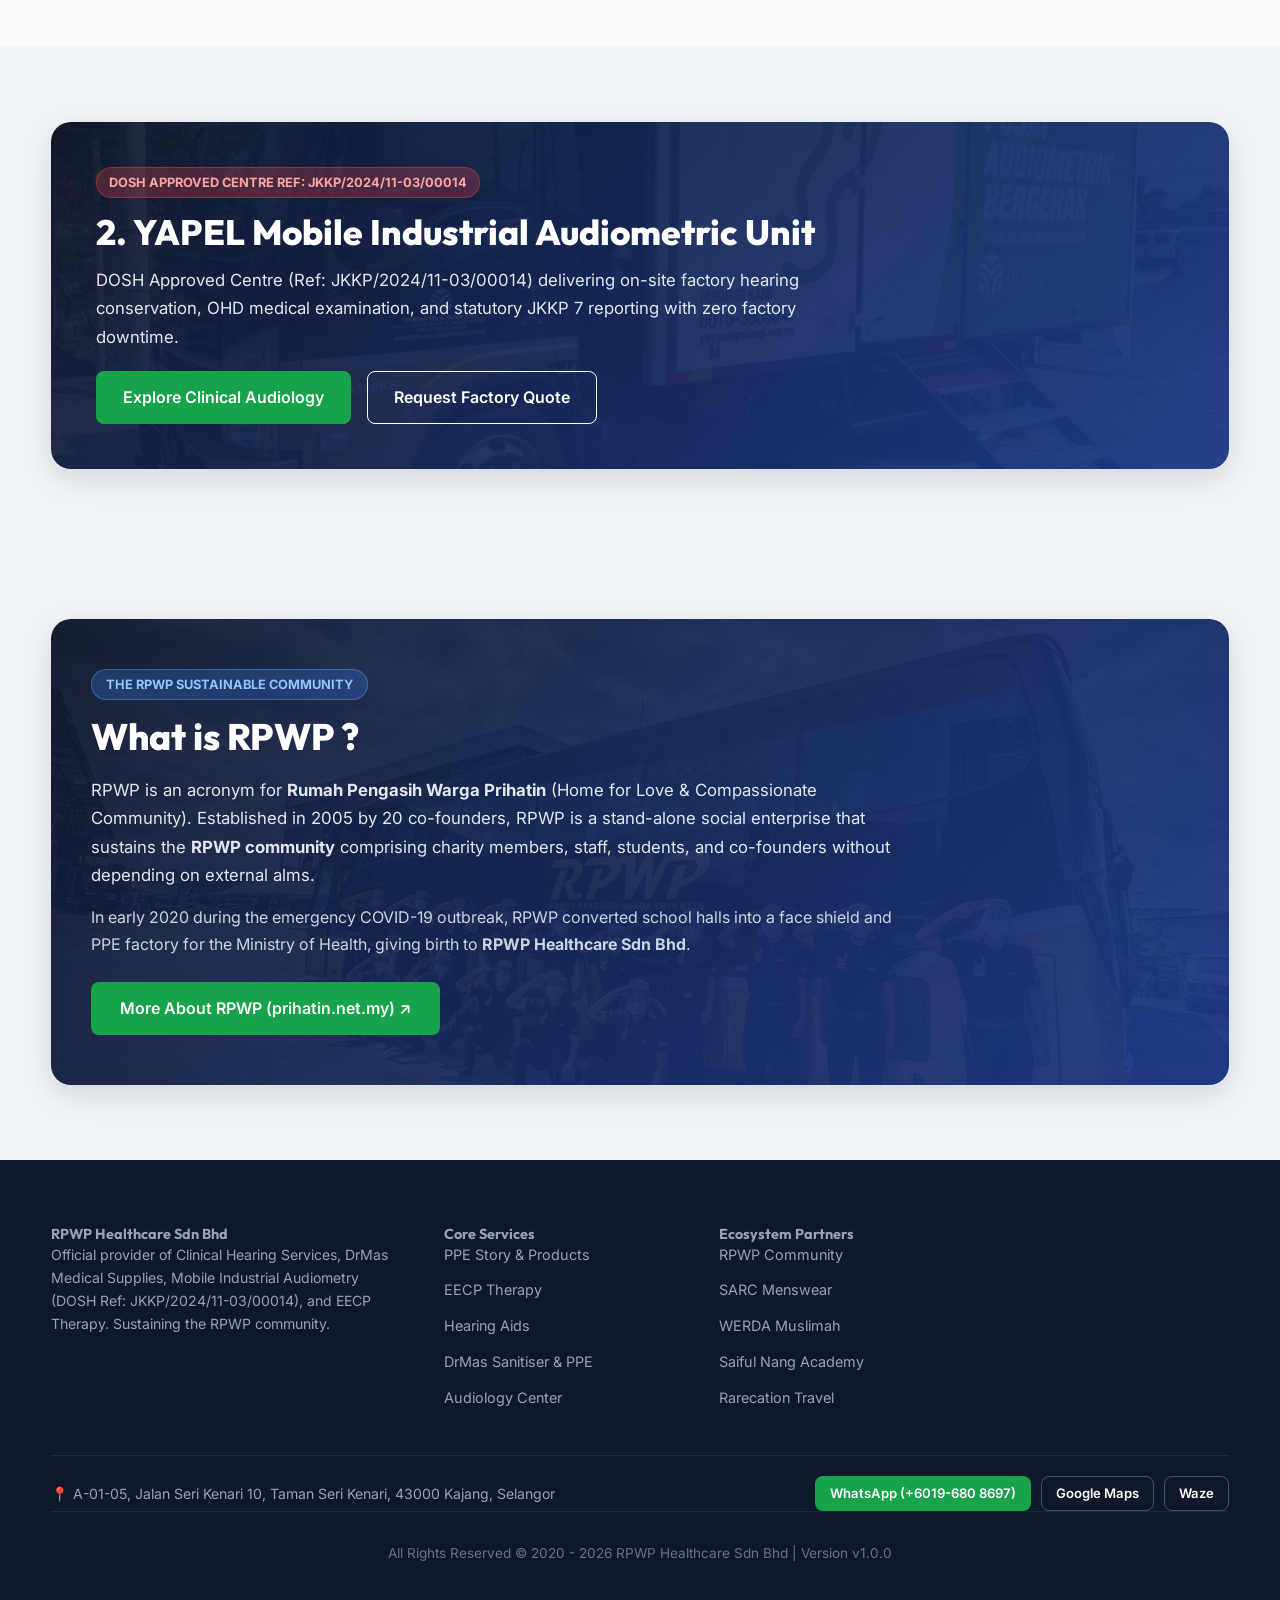
==== commit d992423a: "fix: make navigation bar sticky at top of screen with full section shortcuts across all pages" ====
--- a/index.html
+++ b/index.html
@@ -44,10 +44,11 @@
     <div class="container">
       <ul class="nav-list">
         <li class="nav-link active"><a href="index.html" data-i18n="nav_home">Home</a></li>
+        <li class="nav-link"><a href="#innohear" data-i18n="footer_link_audiology">Audiology Center</a></li>
         <li class="nav-link"><a href="audiometric-mobile.html" data-i18n="nav_mobile_audio">Mobile Audiometry</a></li>
+        <li class="nav-link"><a href="eecp.html" data-i18n="nav_eecp">EECP Therapy</a></li>
         <li class="nav-link"><a href="ppe.html" data-i18n="nav_ppe">PPE Story & Products</a></li>
         <li class="nav-link"><a href="#hearing-brands" data-i18n="nav_hearing">Hearing Aids</a></li>
-        <li class="nav-link"><a href="eecp.html" data-i18n="nav_eecp">EECP Therapy</a></li>
         <li class="nav-link"><a href="#products" data-i18n="nav_supplies">Medical Supplies</a></li>
         <li class="nav-link"><a href="#advisory" data-i18n="nav_advisory">Advisory Panel</a></li>
       </ul>
--- a/css/styles.css
+++ b/css/styles.css
@@ -127,29 +127,49 @@
   color: var(--primary-blue);
 }
 
-/* Navigation Bar */
+/* Sticky Top Navigation Bar */
 .site-nav {
   background: var(--nav-bg);
   color: var(--text-white);
+  position: sticky;
+  top: 0;
+  z-index: 1000;
+  box-shadow: 0 4px 12px rgba(0,0,0,0.15);
+  border-top: 3px solid var(--accent-red);
 }
 
 .nav-list {
   display: flex;
   list-style: none;
-  gap: 4px;
-  flex-wrap: wrap;
+  gap: 2px;
+  flex-wrap: nowrap;
+  overflow-x: auto;
+  white-space: nowrap;
+  -webkit-overflow-scrolling: touch;
+  scrollbar-width: none; /* Firefox */
+}
+
+.nav-list::-webkit-scrollbar {
+  display: none; /* Chrome, Safari, Opera */
+}
+
+.nav-link {
+  flex-shrink: 0;
 }
 
 .nav-link a {
   display: block;
-  padding: 14px 20px;
+  padding: 12px 18px;
   font-weight: 600;
-  font-size: 0.92rem;
-  transition: background 0.2s ease;
+  font-size: 0.9rem;
+  transition: all 0.2s ease;
+  white-space: nowrap;
+  border-bottom: 3px solid transparent;
 }
 
 .nav-link a:hover, .nav-link.active a {
   background: var(--primary-blue);
+  border-bottom-color: #FFFFFF;
 }
 
 /* Buttons */
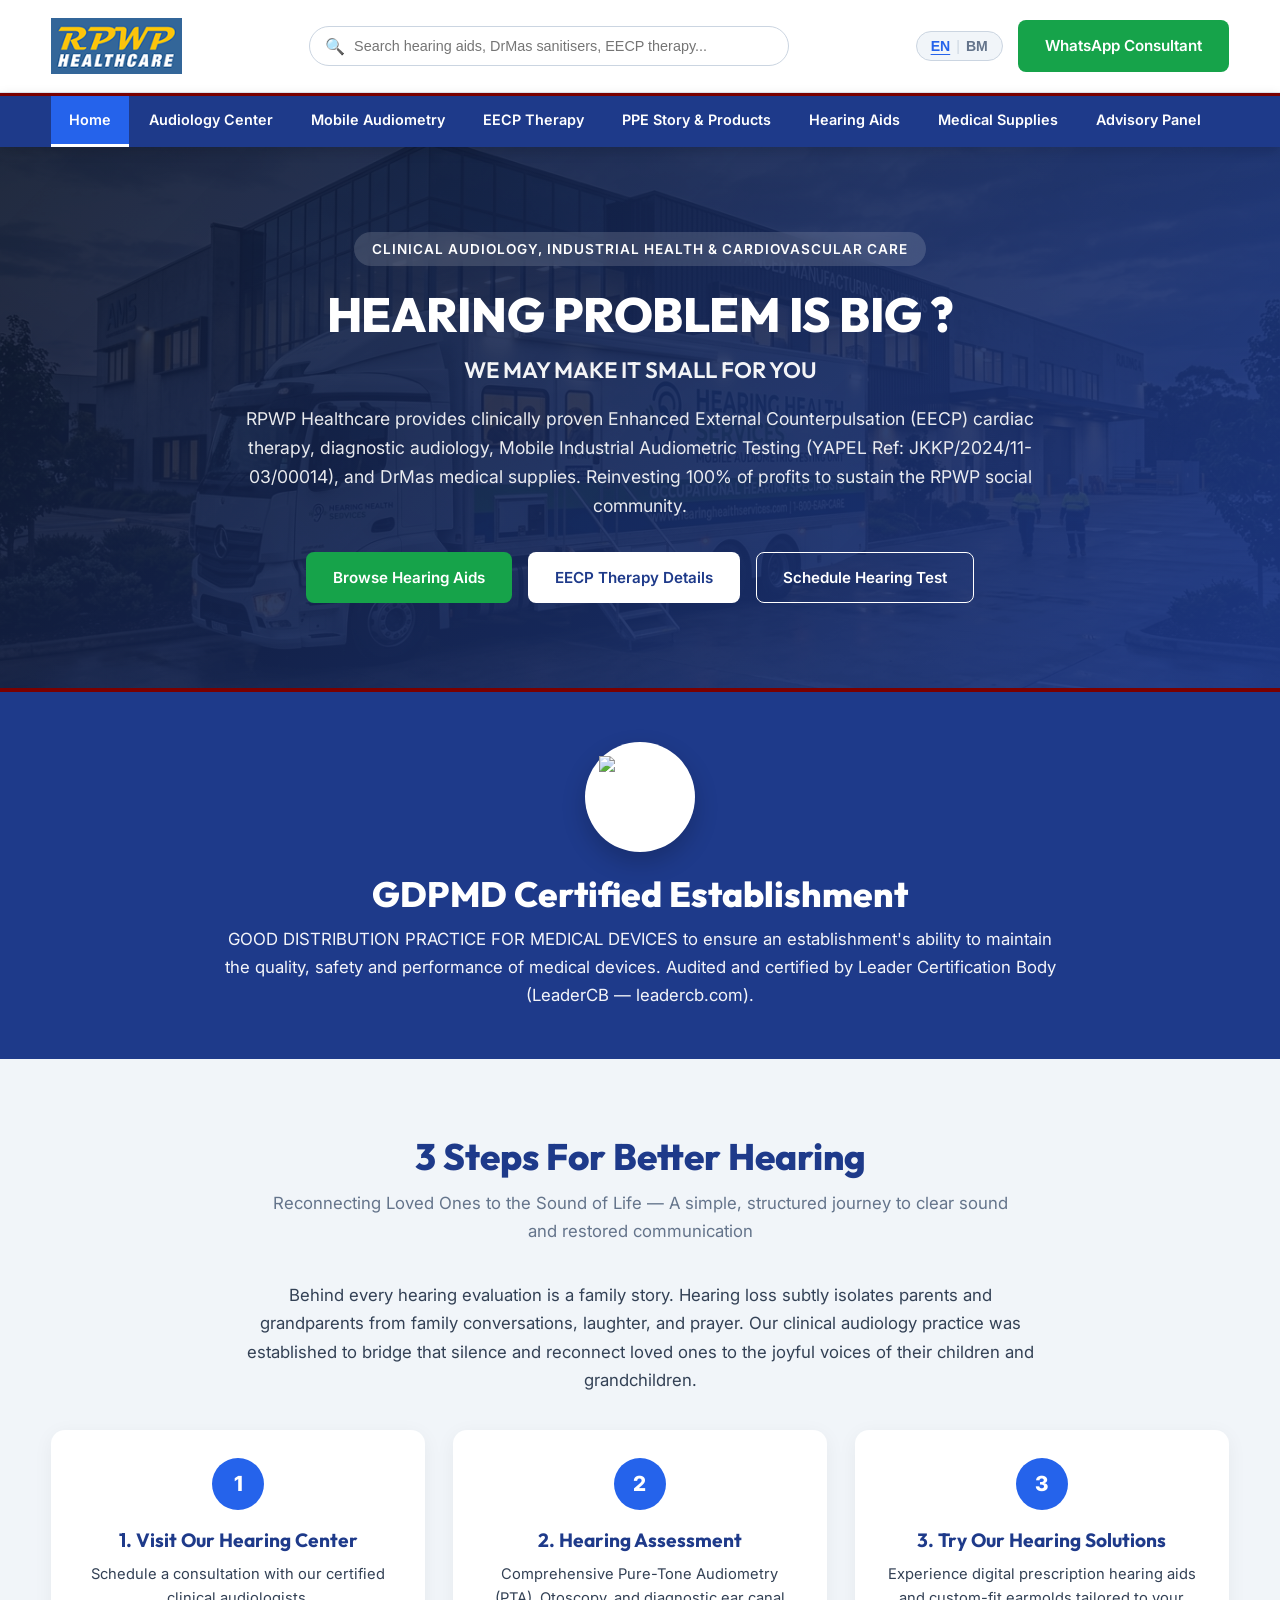
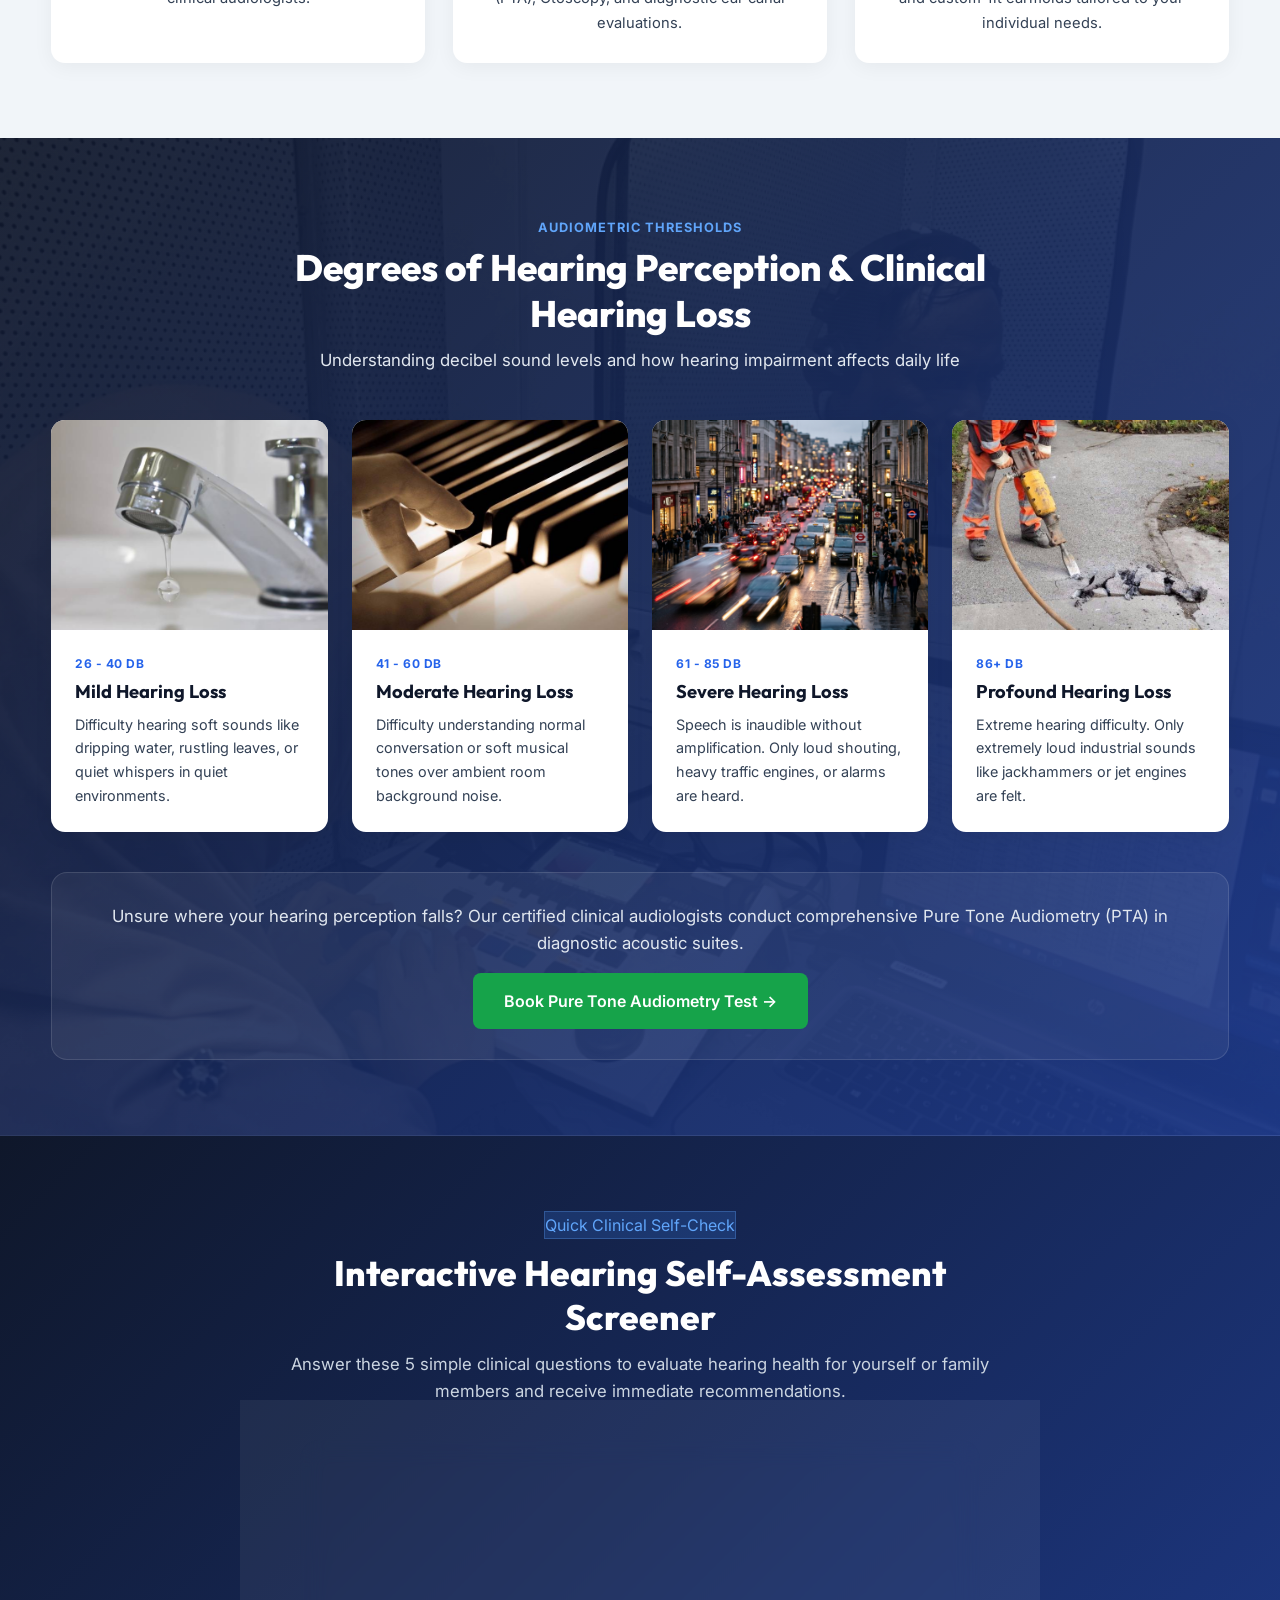
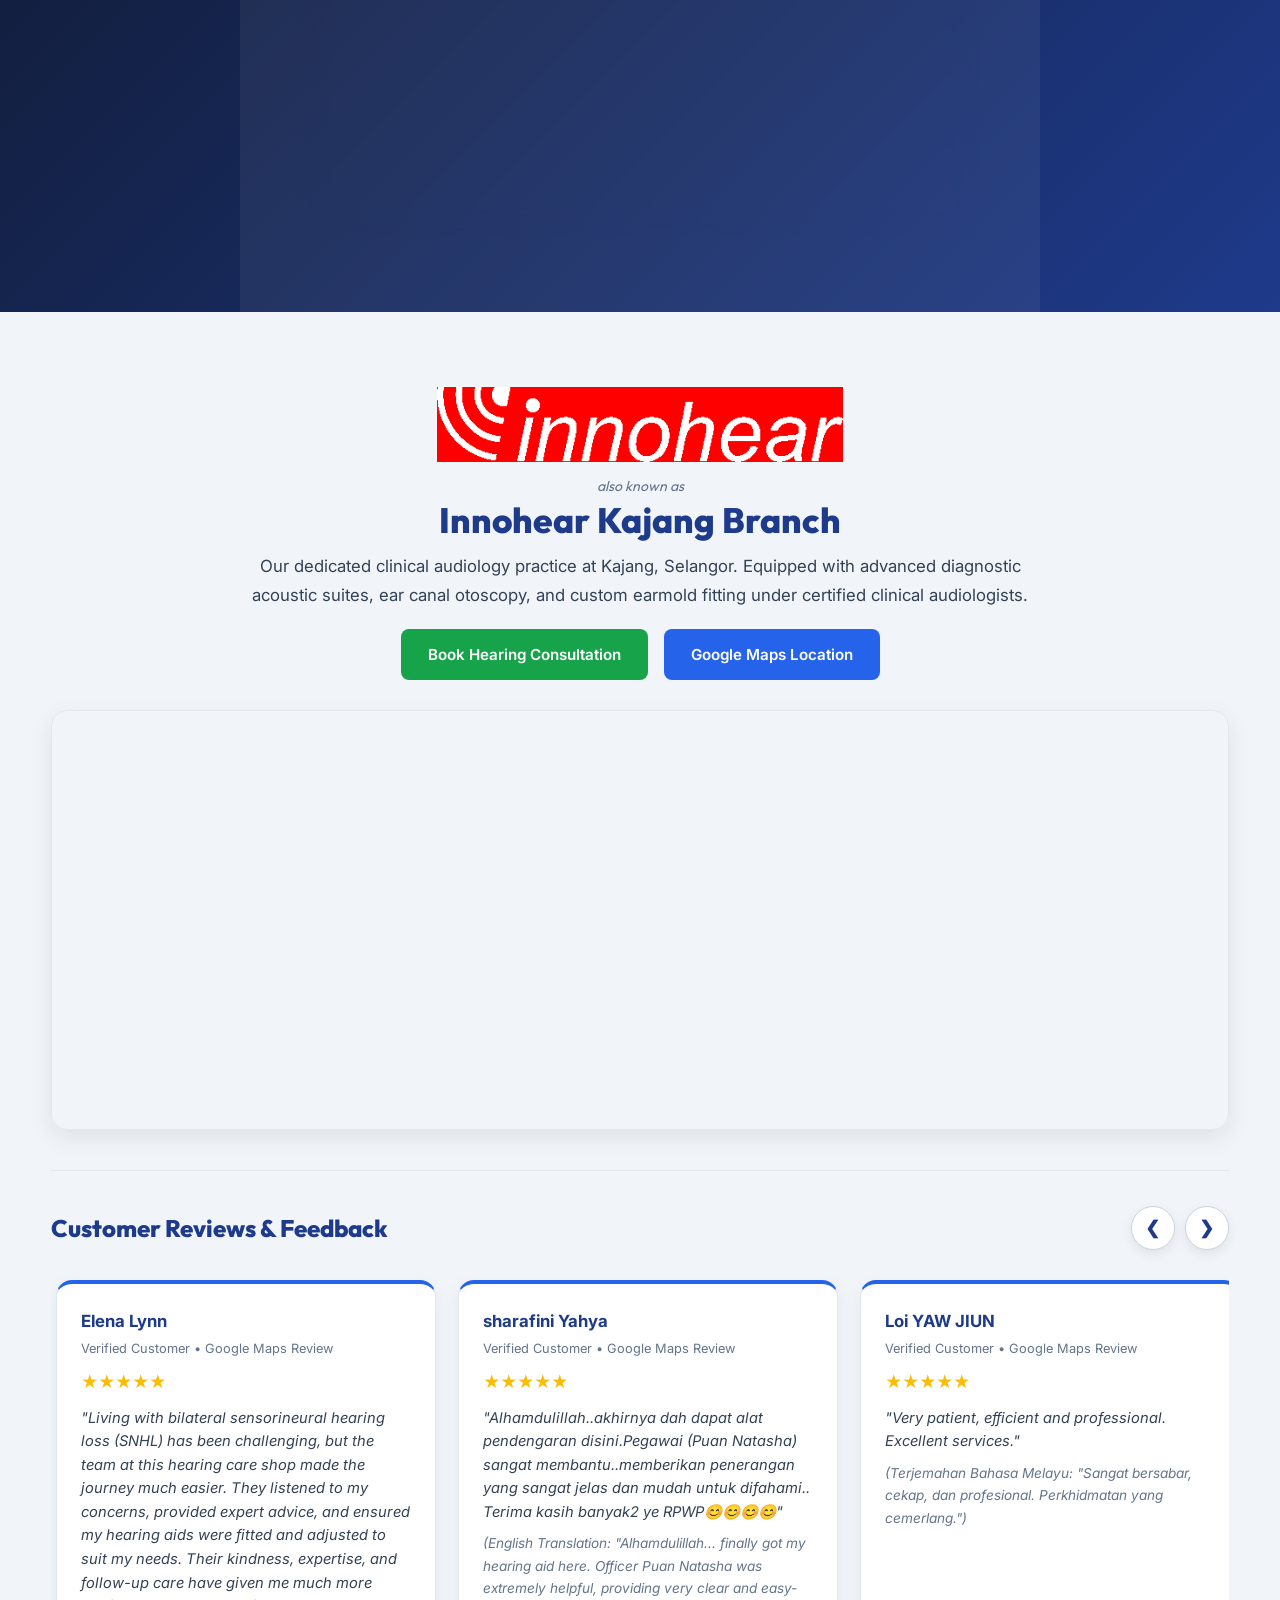
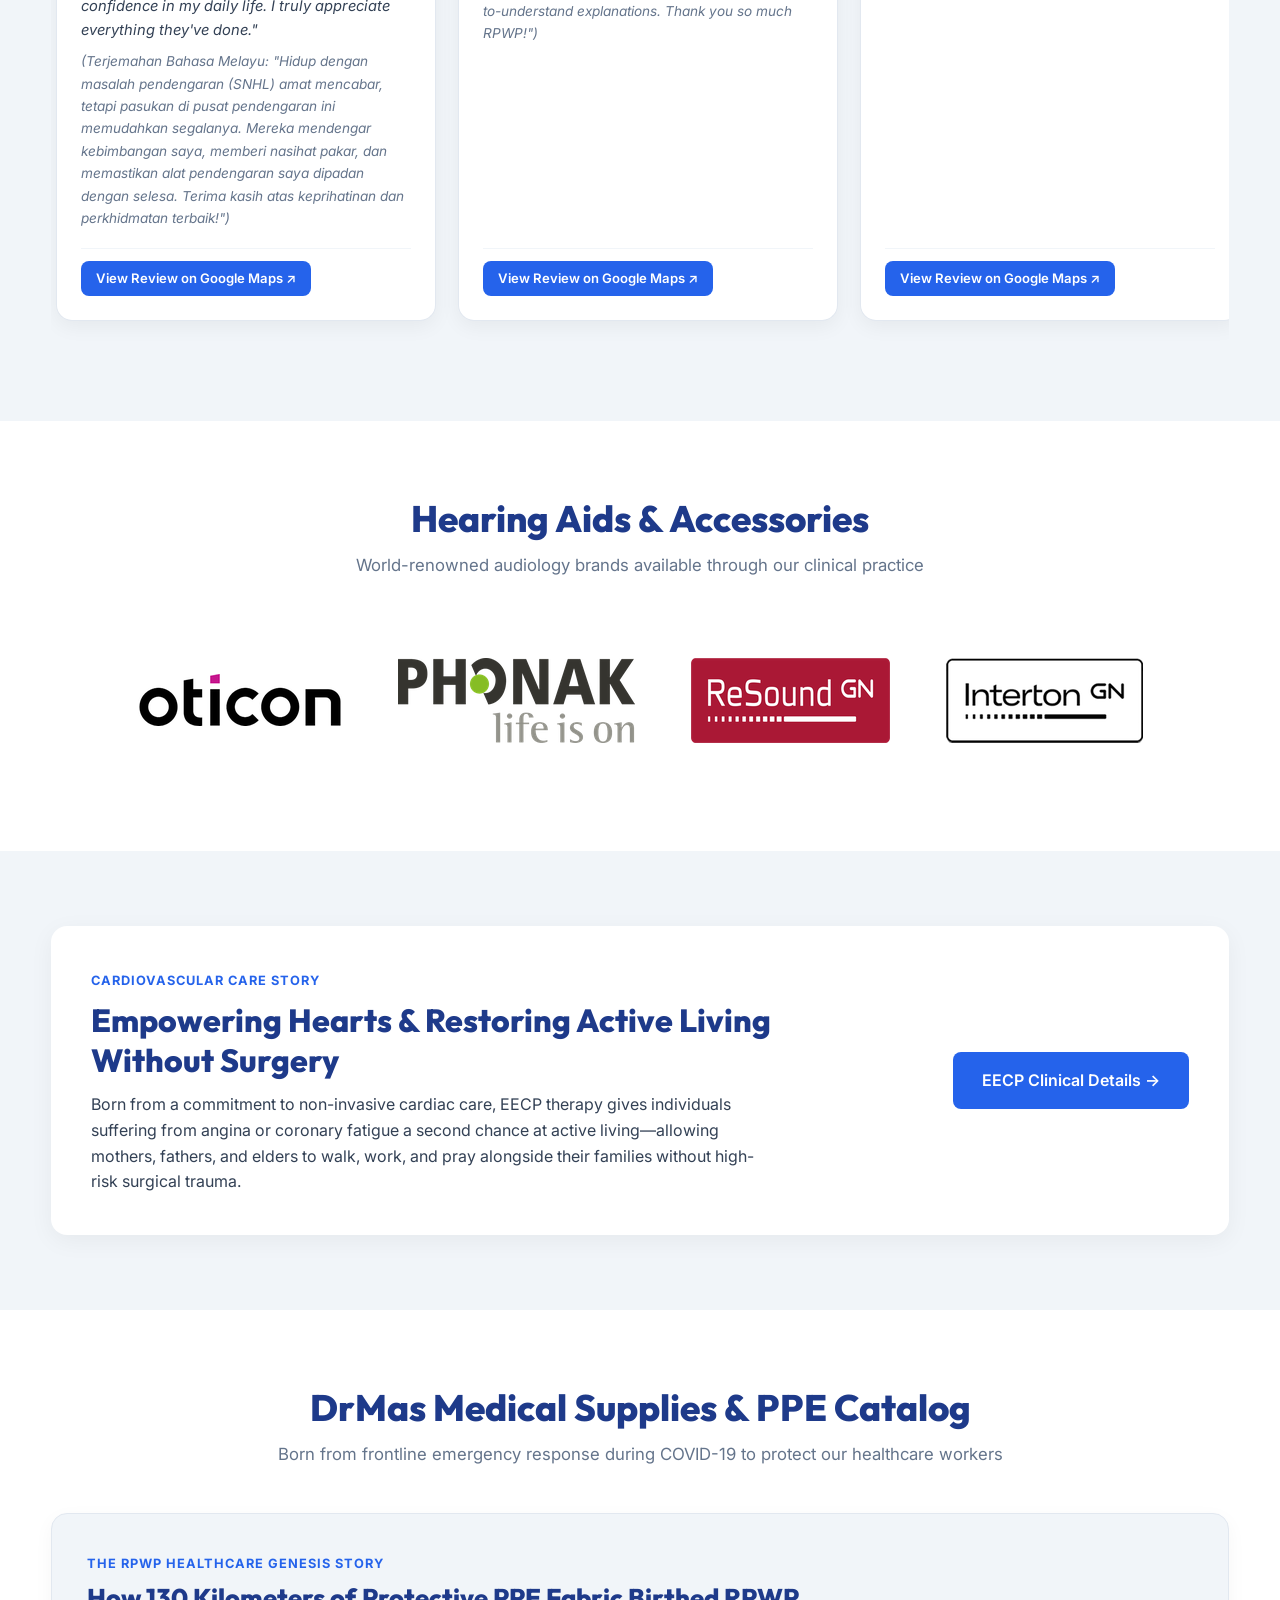
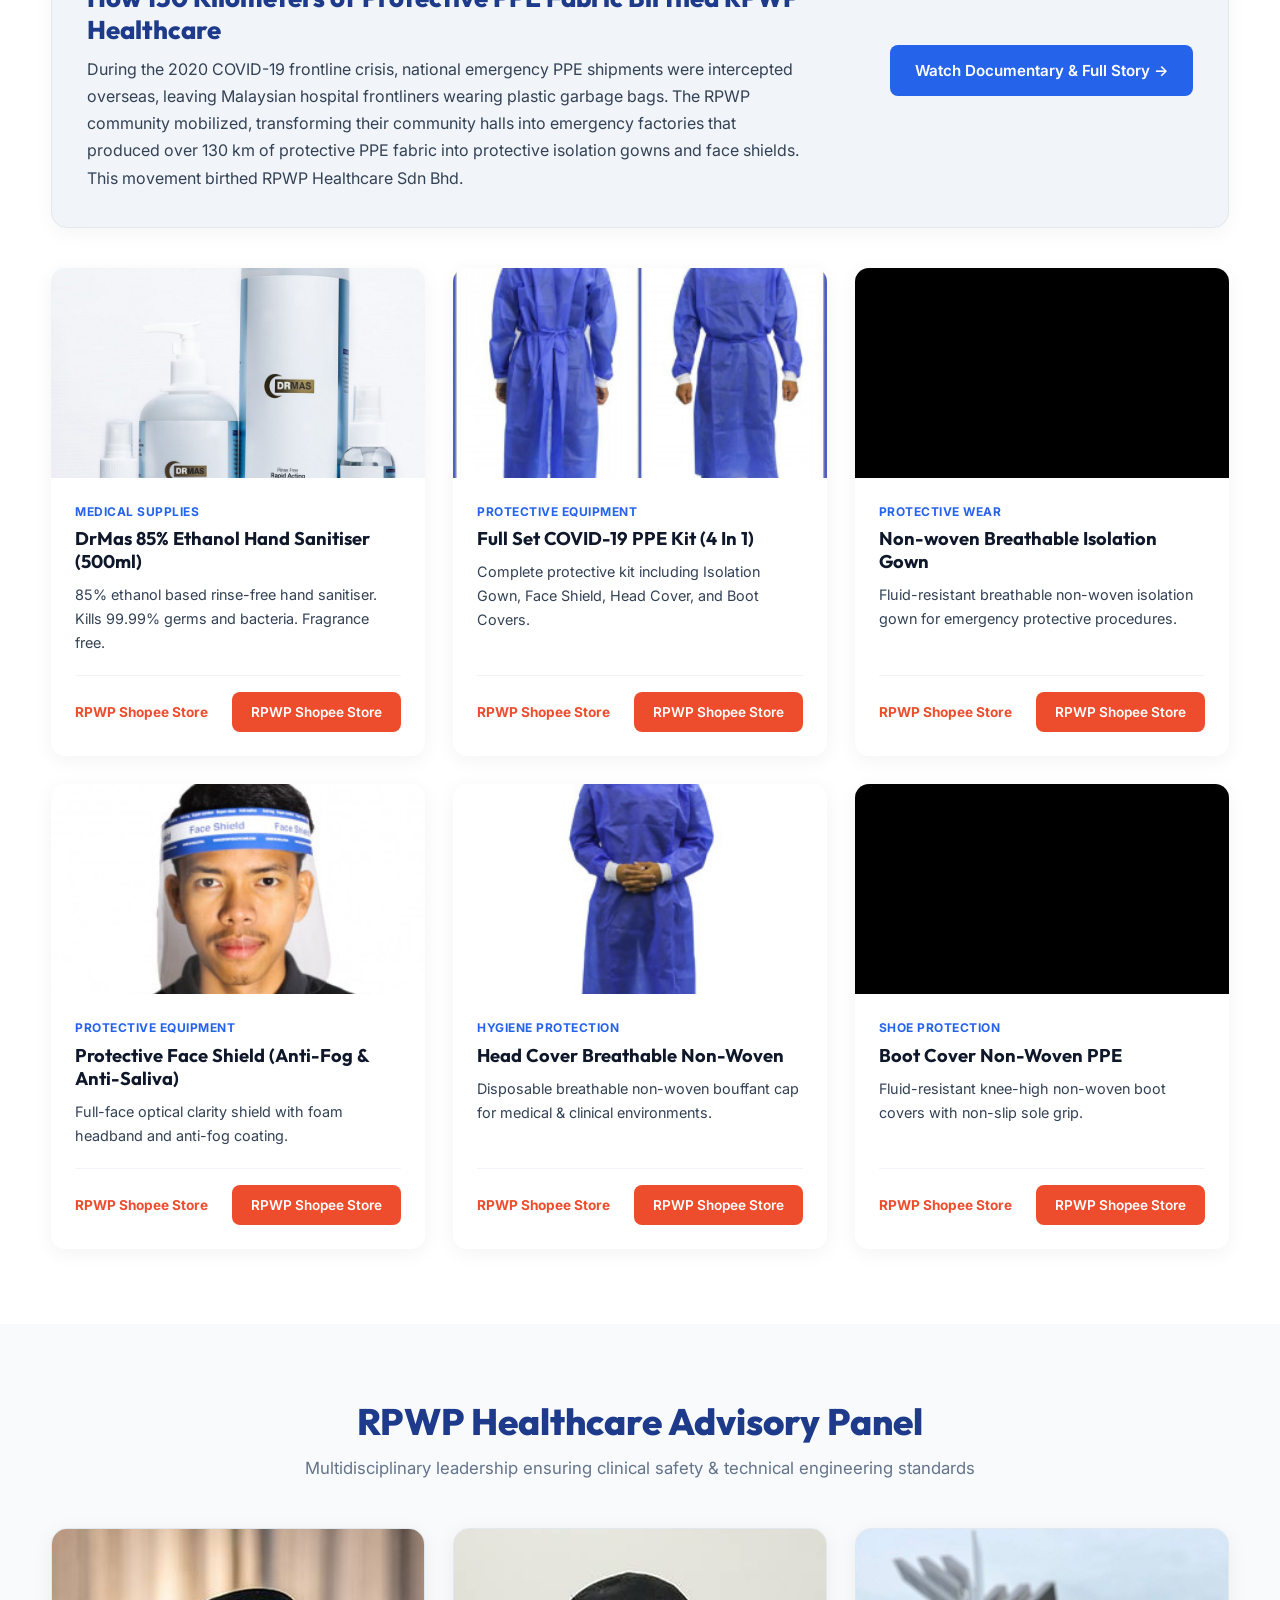
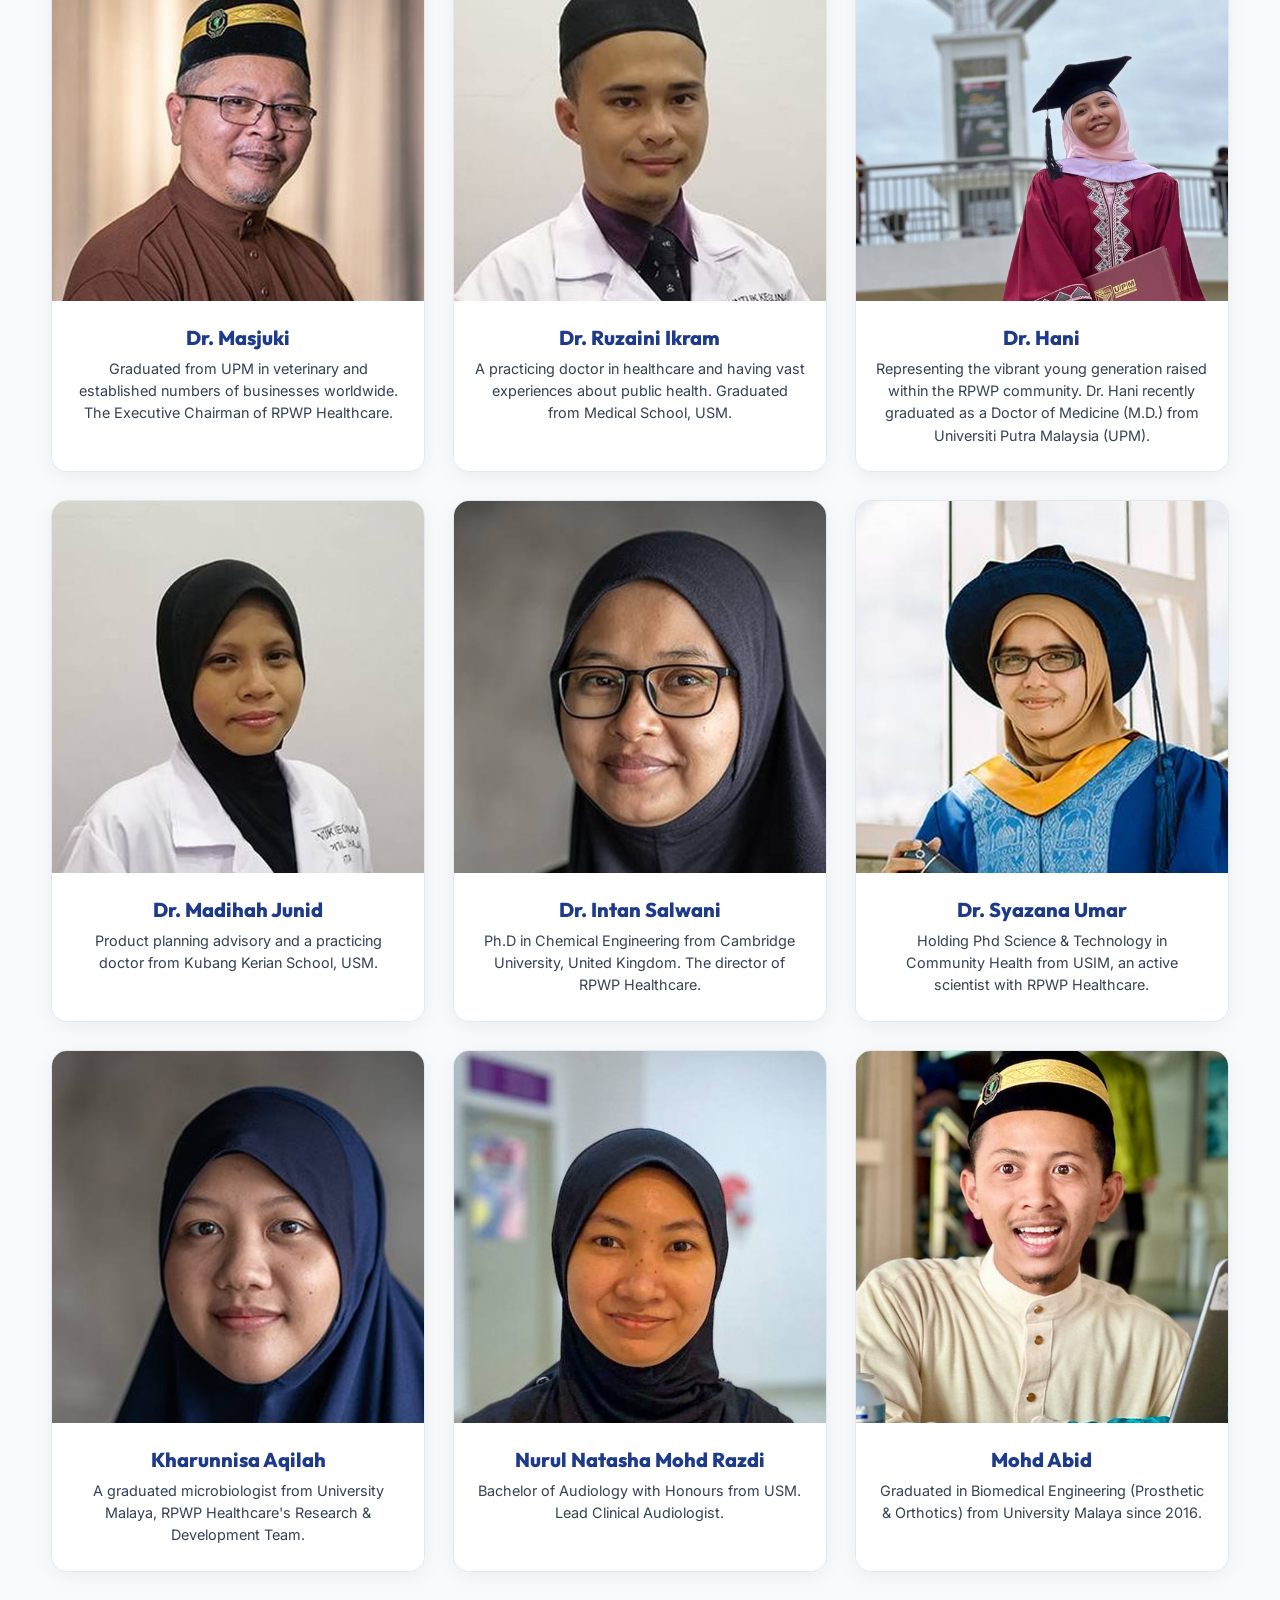
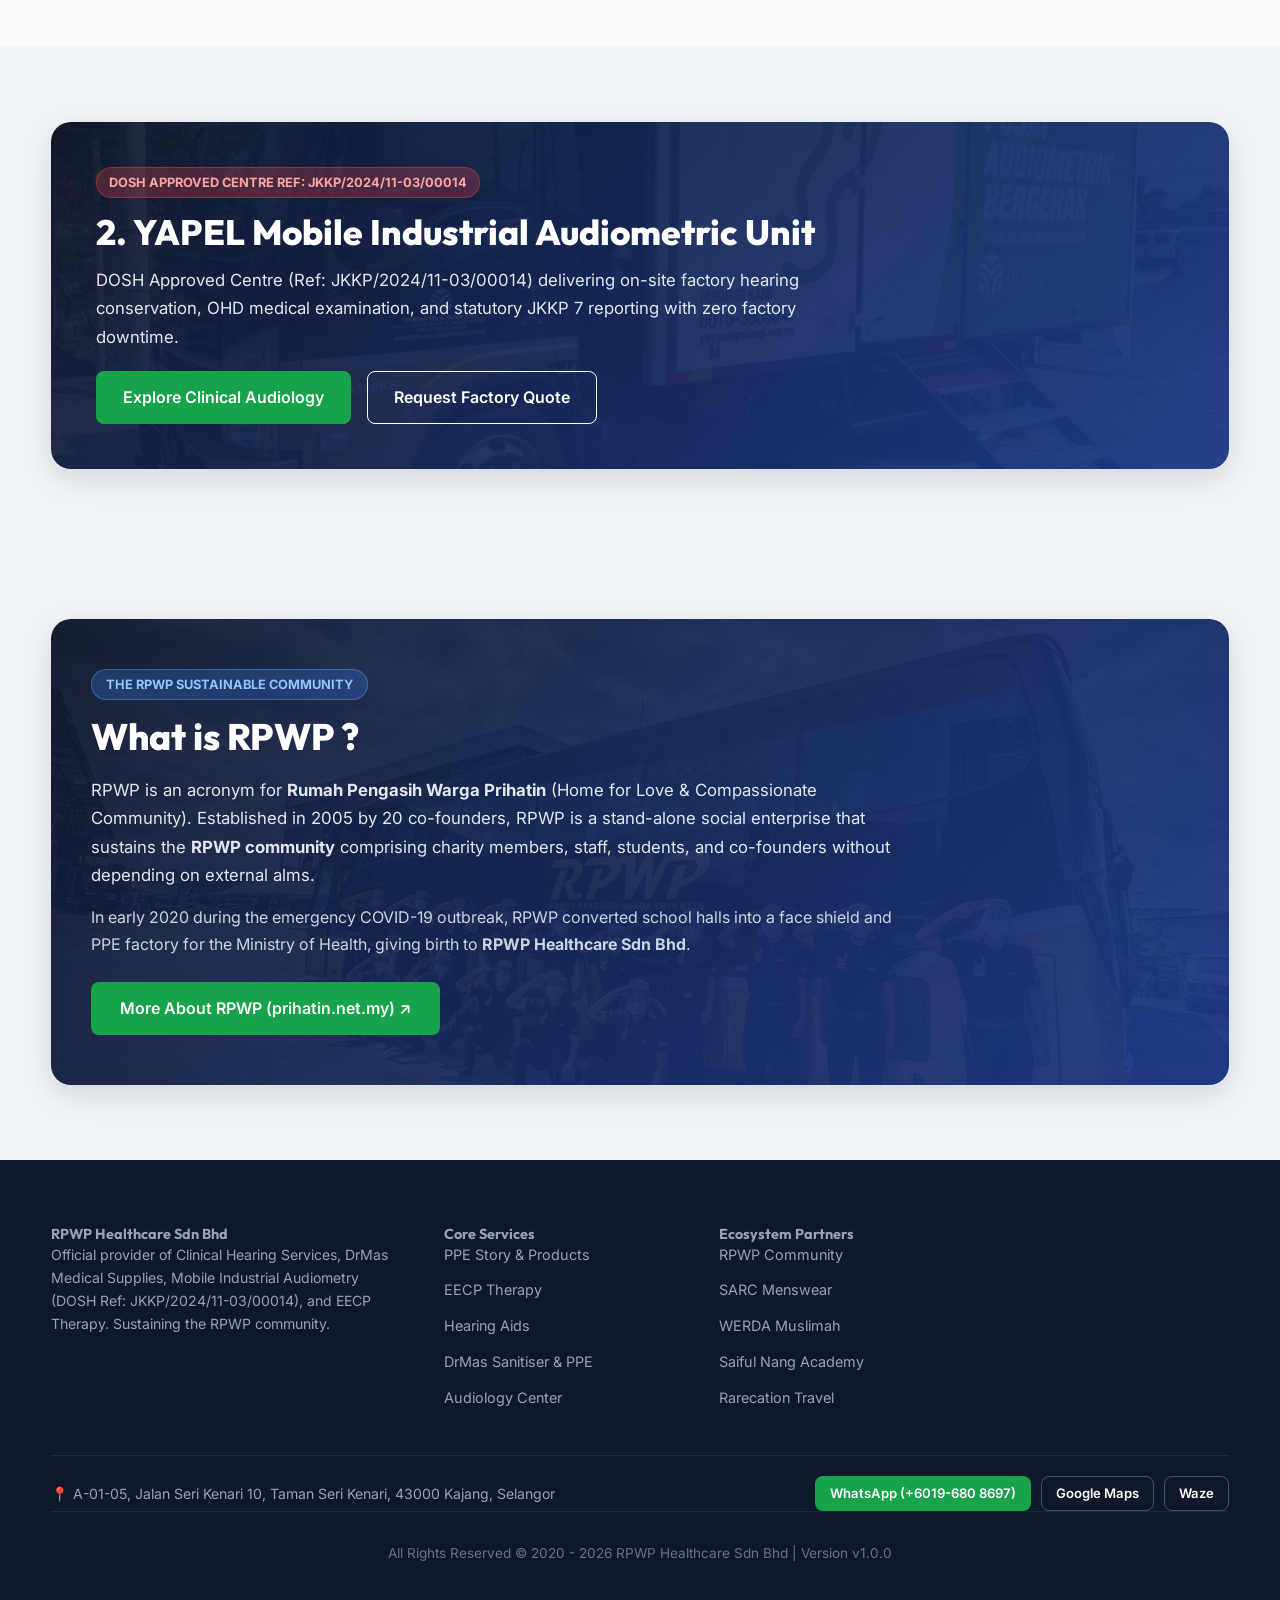
==== commit c9c37b9e: "feat: Add dynamic feature toggle engine and admin dashboard v1.1.0" ====
--- a/index.html
+++ b/index.html
@@ -1,6 +1,6 @@
 <!DOCTYPE html>
 <html lang="en">
-<!-- Build Version v1.0.0 Restructured 3-Pillar Information Architecture (Unified Hearing Hub, EECP Care, Medical Supplies & Governance) -->
+<!-- Build Version v1.1.0 Restructured 3-Pillar Information Architecture with Dynamic Feature Toggles -->
 <head>
   <meta charset="UTF-8">
   <meta name="viewport" content="width=device-width, initial-scale=1.0">
@@ -11,6 +11,7 @@
   <link rel="icon" type="image/png" sizes="64x64" href="images/favicon-64.png?v=1.0.4">
   <link rel="apple-touch-icon" sizes="180x180" href="images/favicon-180.png?v=1.0.4">
   <link rel="stylesheet" href="css/styles.css?v=1.0.0">
+  <script src="js/feature-toggle.js?v=1.1.0"></script>
 </head>
 <body>
 
@@ -46,10 +47,10 @@
         <li class="nav-link active"><a href="index.html" data-i18n="nav_home">Home</a></li>
         <li class="nav-link"><a href="#innohear" data-i18n="footer_link_audiology">Audiology Center</a></li>
         <li class="nav-link"><a href="audiometric-mobile.html" data-i18n="nav_mobile_audio">Mobile Audiometry</a></li>
-        <li class="nav-link"><a href="eecp.html" data-i18n="nav_eecp">EECP Therapy</a></li>
-        <li class="nav-link"><a href="ppe.html" data-i18n="nav_ppe">PPE Story & Products</a></li>
+        <li class="nav-link" data-feature="eecp"><a href="eecp.html" data-i18n="nav_eecp">EECP Therapy</a></li>
+        <li class="nav-link" data-feature="ppe"><a href="ppe.html" data-i18n="nav_ppe">PPE Story & Products</a></li>
         <li class="nav-link"><a href="#hearing-brands" data-i18n="nav_hearing">Hearing Aids</a></li>
-        <li class="nav-link"><a href="#products" data-i18n="nav_supplies">Medical Supplies</a></li>
+        <li class="nav-link" data-feature="ppe"><a href="#products" data-i18n="nav_supplies">Medical Supplies</a></li>
         <li class="nav-link"><a href="#advisory" data-i18n="nav_advisory">Advisory Panel</a></li>
       </ul>
     </div>
@@ -66,7 +67,7 @@
       </p>
       <div class="hero-cta">
         <a href="#hearing-brands" class="btn btn-green" data-i18n="btn_browse_hearing">Browse Hearing Aids</a>
-        <a href="eecp.html" class="btn btn-white" data-i18n="btn_eecp_details">EECP Therapy Details</a>
+        <a href="eecp.html" class="btn btn-white" data-feature="eecp" data-i18n="btn_eecp_details">EECP Therapy Details</a>
         <a href="https://wa.me/60196808697/?text=Salam%20RPWP%20Healthcare.%20I%20want%20to%20check%20my%20hearing" target="_blank" class="btn btn-outline-white" data-i18n="btn_schedule_hearing">Schedule Hearing Test</a>
       </div>
     </div>
@@ -481,7 +482,7 @@
   <!-- ================================================================================= -->
 
   <!-- 9. EECP Feature Teaser (STORY-BASED CARDIOVASCULAR CARE) -->
-  <section id="eecp-teaser" class="section-padding" style="background: var(--bg-subtle);">
+  <section id="eecp-teaser" data-feature="eecp" class="section-padding" style="background: var(--bg-subtle);">
     <div class="container">
       <div style="background: #FFFFFF; border-radius: 16px; padding: 40px; box-shadow: 0 6px 25px rgba(0,0,0,0.05); display: flex; align-items: center; justify-content: space-between; gap: 30px; flex-wrap: wrap;">
         <div style="max-width: 680px;">
@@ -507,7 +508,7 @@
   <!-- ================================================================================= -->
 
   <!-- 10. DrMas Medical Supplies & PPE Catalog + Genesis Story -->
-  <section id="products" class="section-padding" style="background: #FFFFFF;">
+  <section id="products" data-feature="ppe" class="section-padding" style="background: #FFFFFF;">
     <div class="container">
       <h2 class="section-title" data-i18n="supplies_catalog_title">DrMas Medical Supplies & PPE Catalog</h2>
       <p class="section-subtitle" data-i18n="supplies_catalog_subtitle">Born from frontline emergency response during COVID-19 to protect our healthcare workers</p>
@@ -847,10 +848,10 @@
         <div>
           <h4 data-i18n="footer_services_title">Core Services</h4>
           <ul class="footer-nav">
-            <li><a href="ppe.html" data-i18n="footer_link_ppe">PPE & Genesis Story</a></li>
-            <li><a href="eecp.html" data-i18n="footer_link_eecp">EECP Therapy</a></li>
+            <li data-feature="ppe"><a href="ppe.html" data-i18n="footer_link_ppe">PPE & Genesis Story</a></li>
+            <li data-feature="eecp"><a href="eecp.html" data-i18n="footer_link_eecp">EECP Therapy</a></li>
             <li><a href="#hearing-brands" data-i18n="footer_link_hearing">Hearing Aids</a></li>
-            <li><a href="#products" data-i18n="footer_link_drmas">DrMas Sanitiser & PPE</a></li>
+            <li data-feature="ppe"><a href="#products" data-i18n="footer_link_drmas">DrMas Sanitiser & PPE</a></li>
             <li><a href="#innohear" data-i18n="footer_link_audiology">Audiology Center</a></li>
           </ul>
         </div>
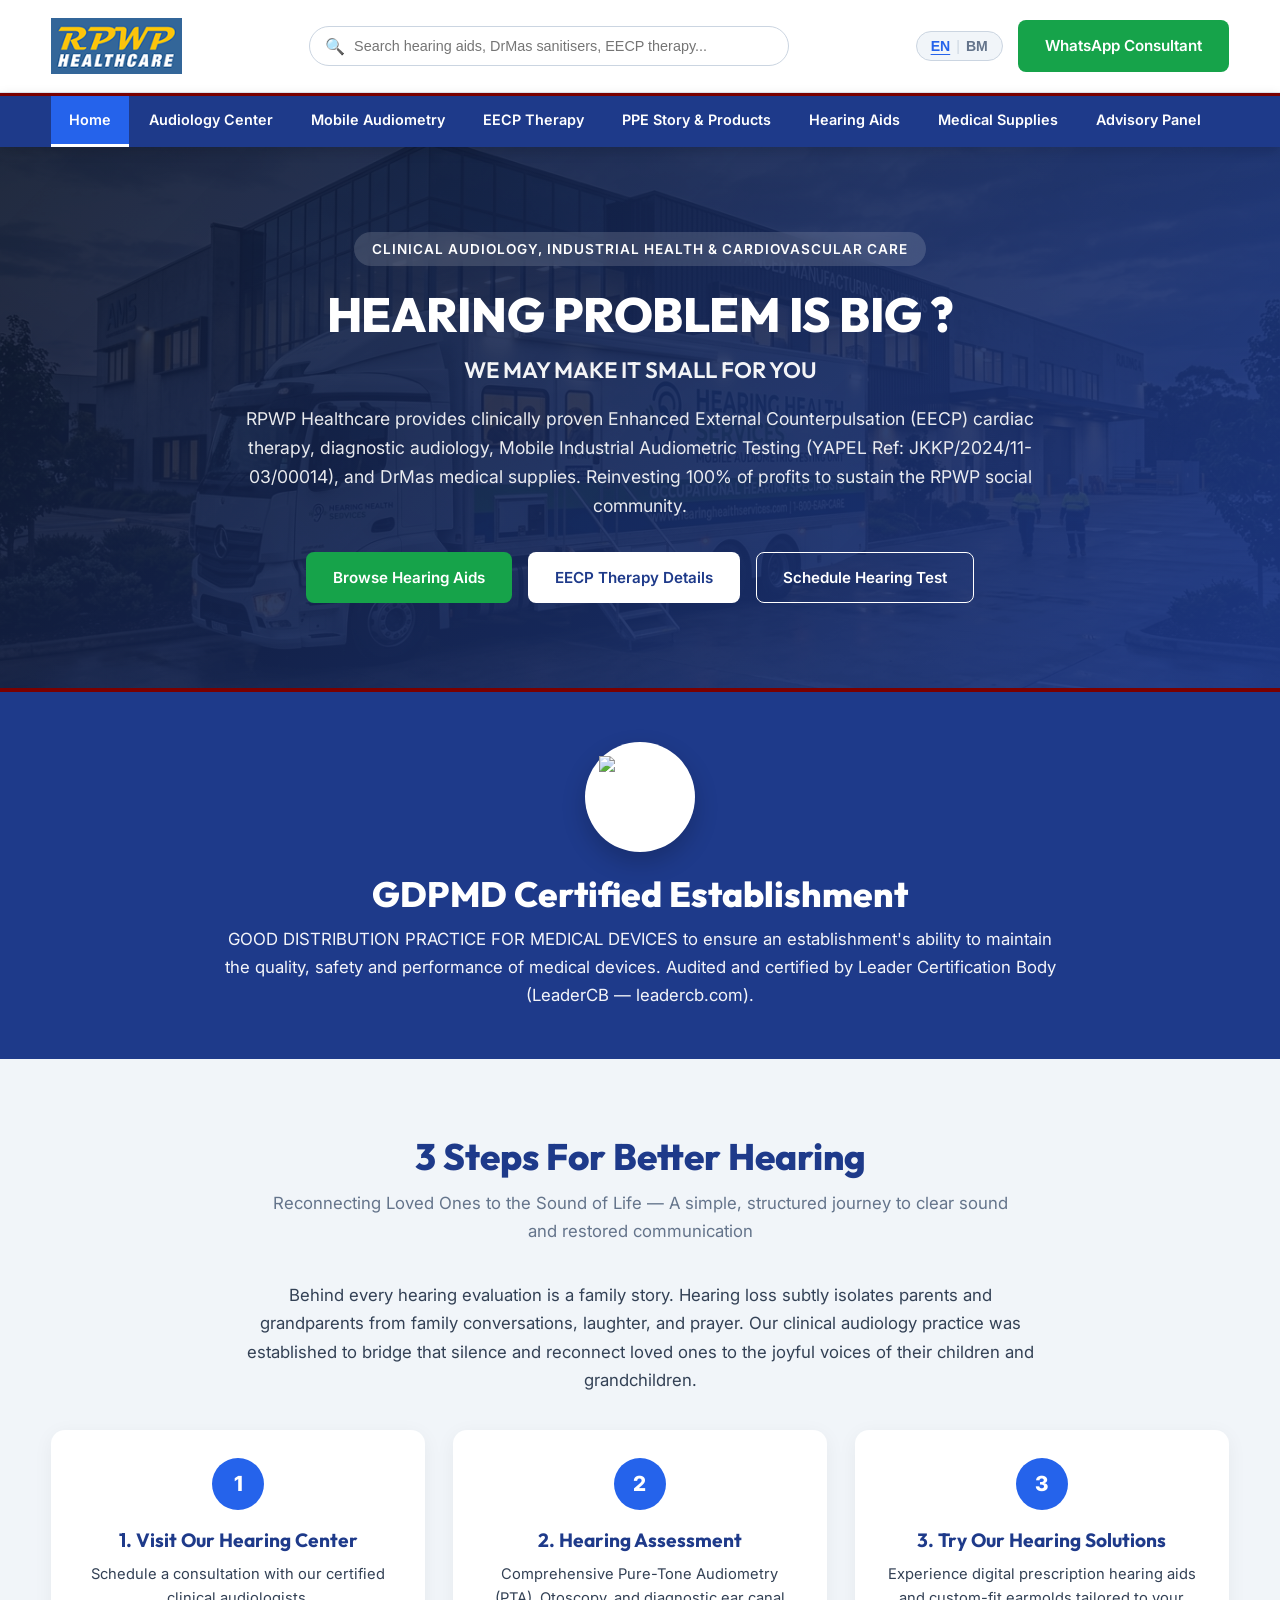
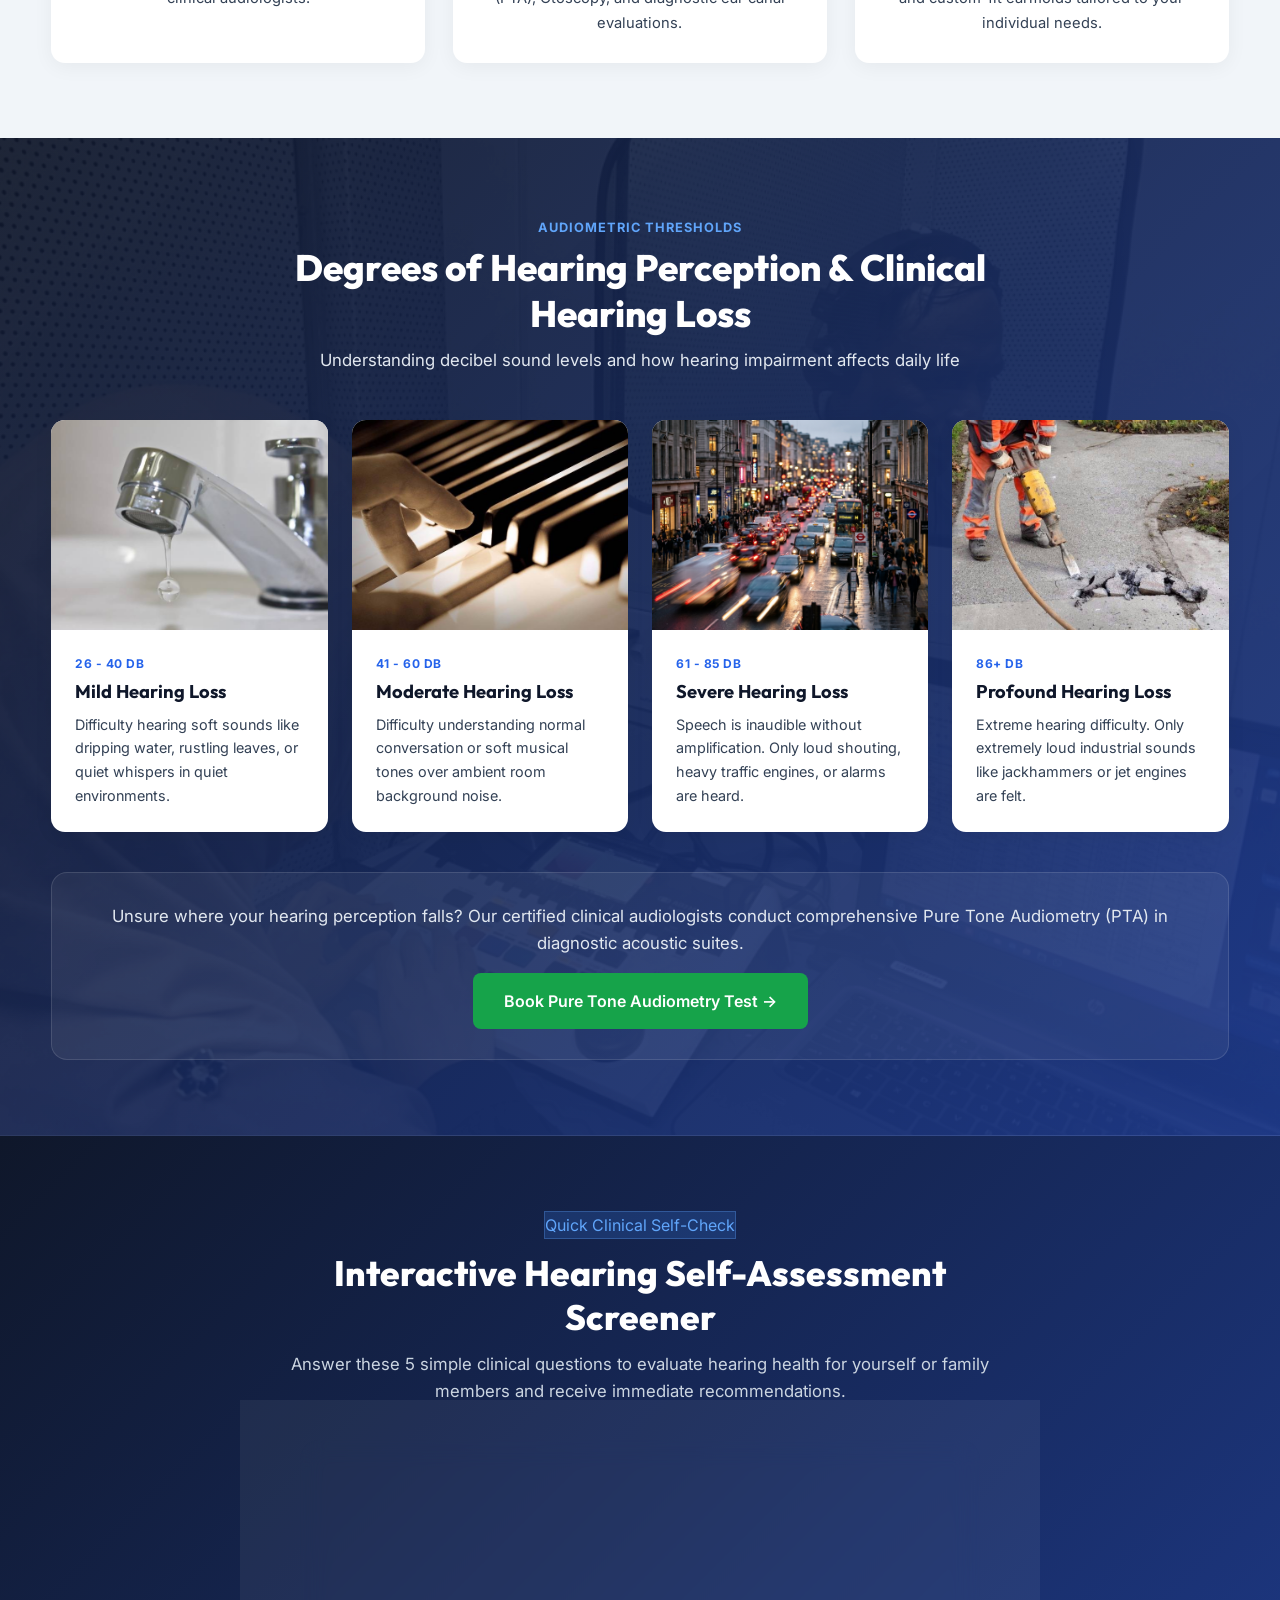
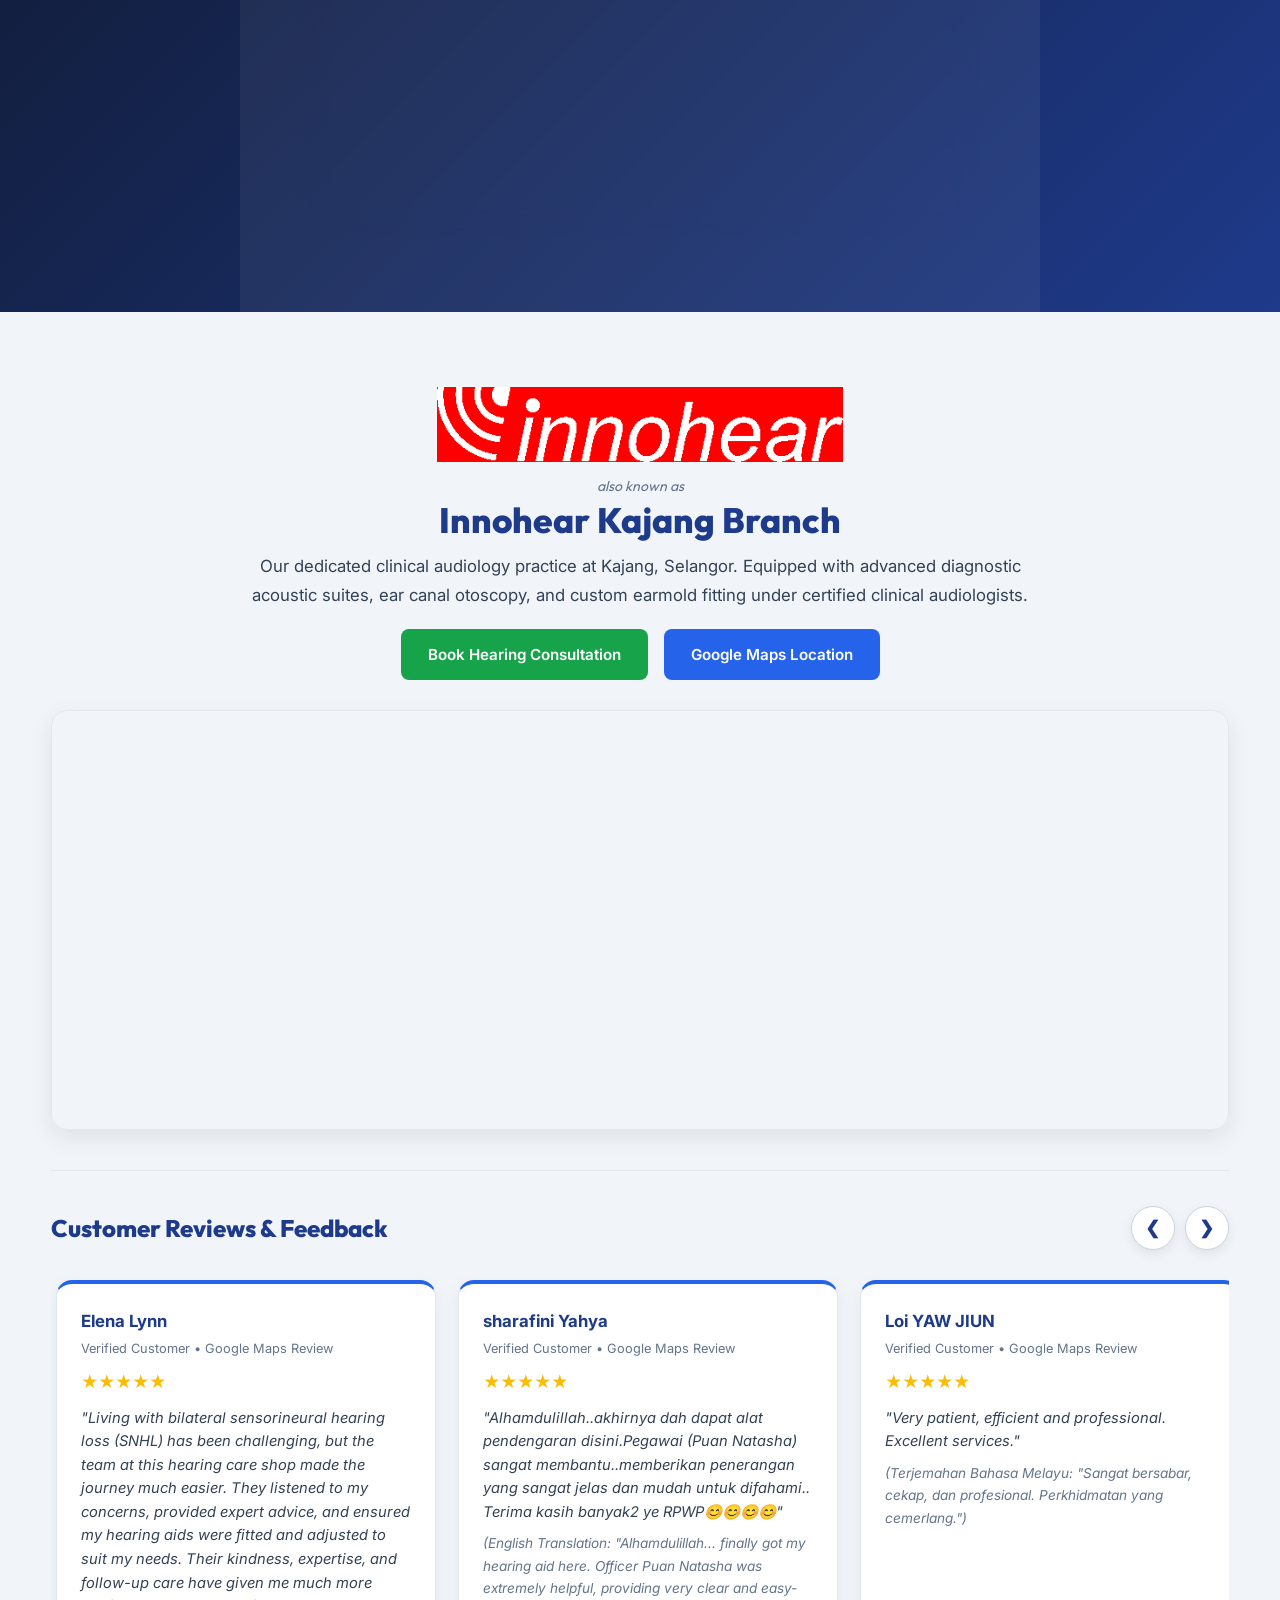
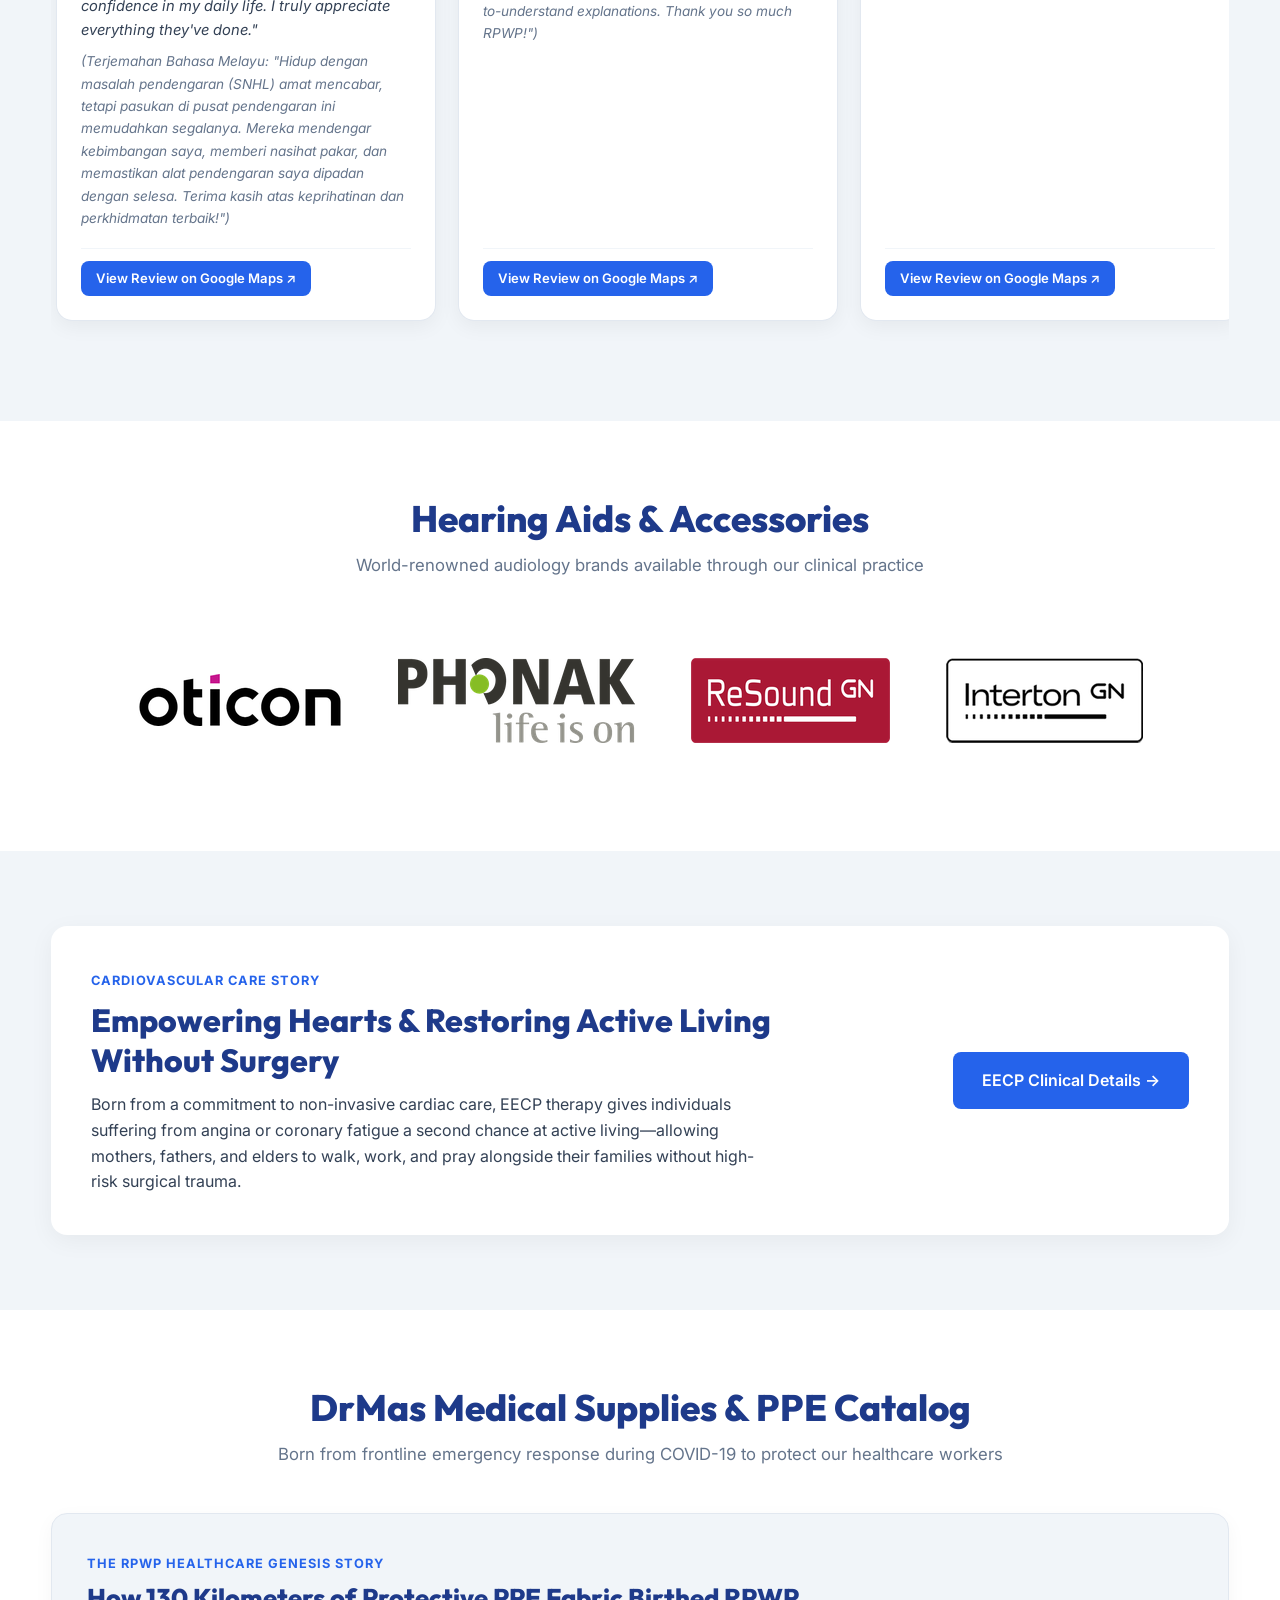
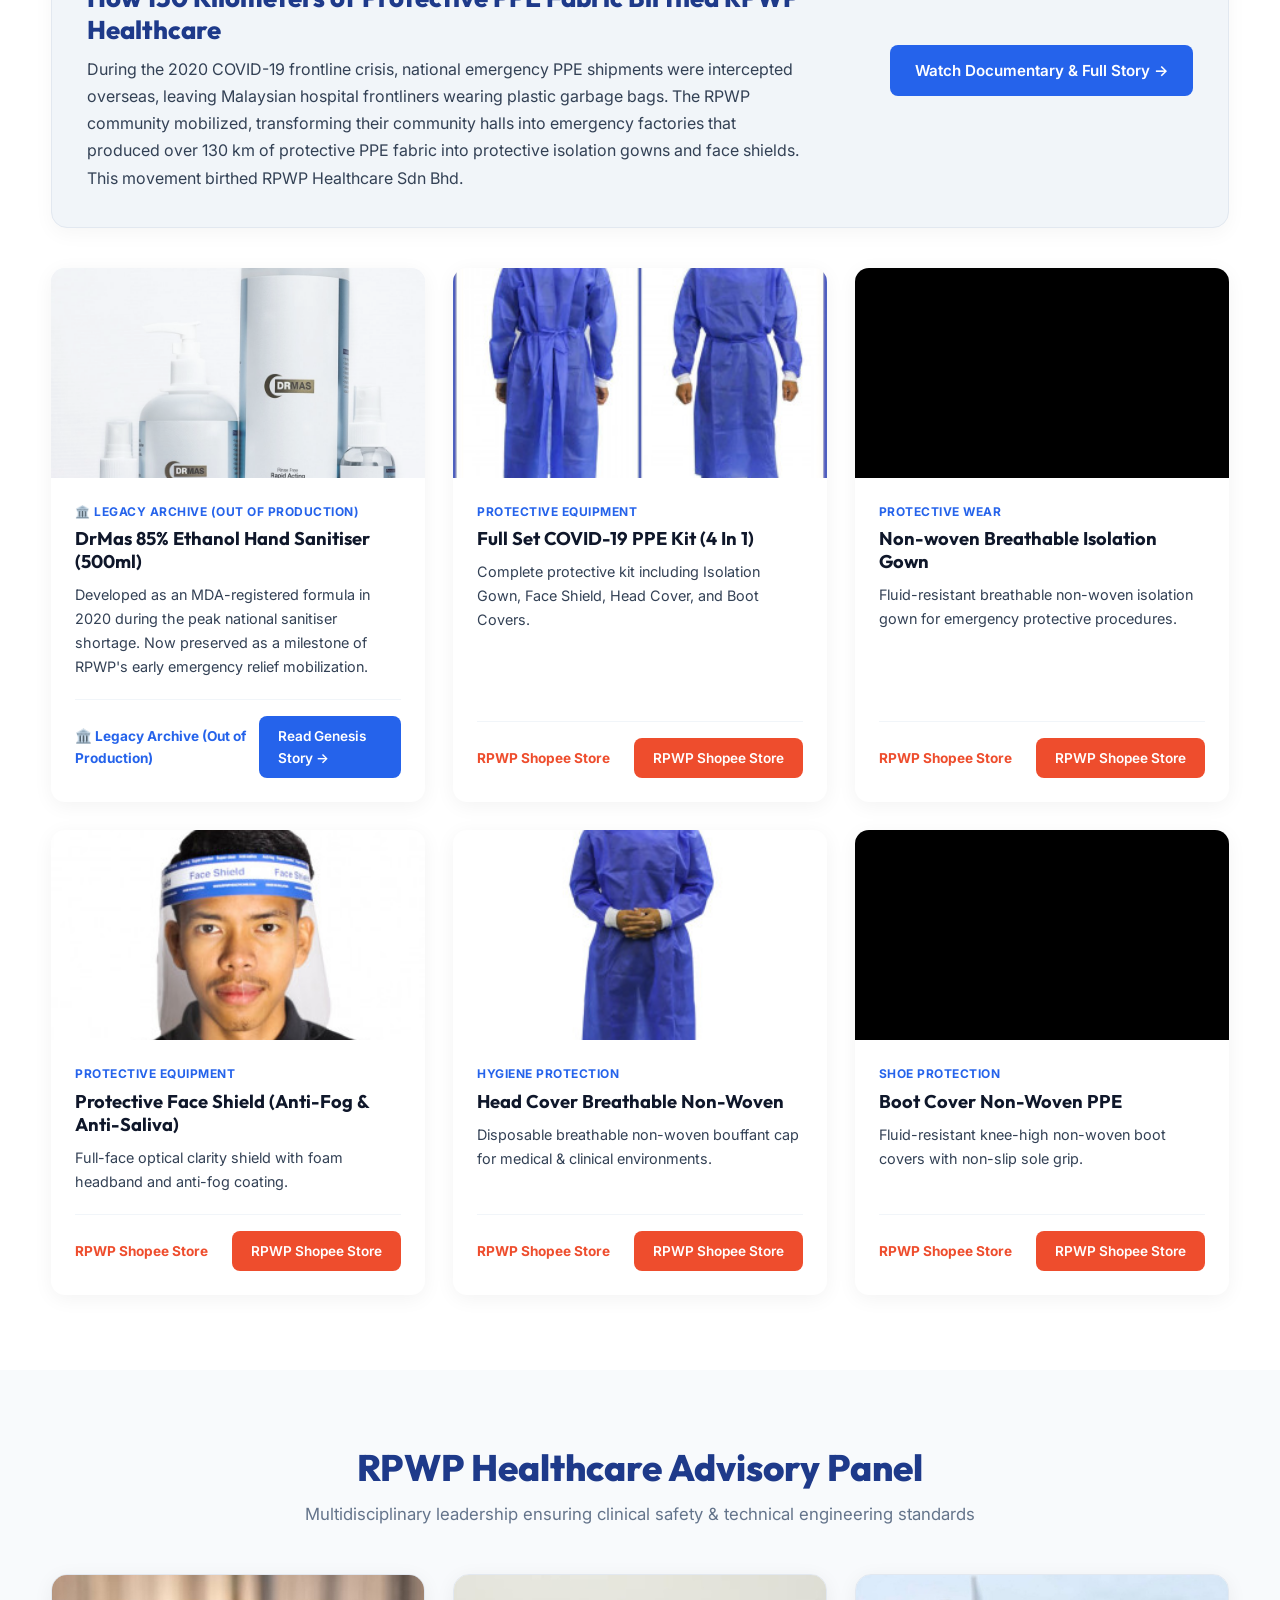
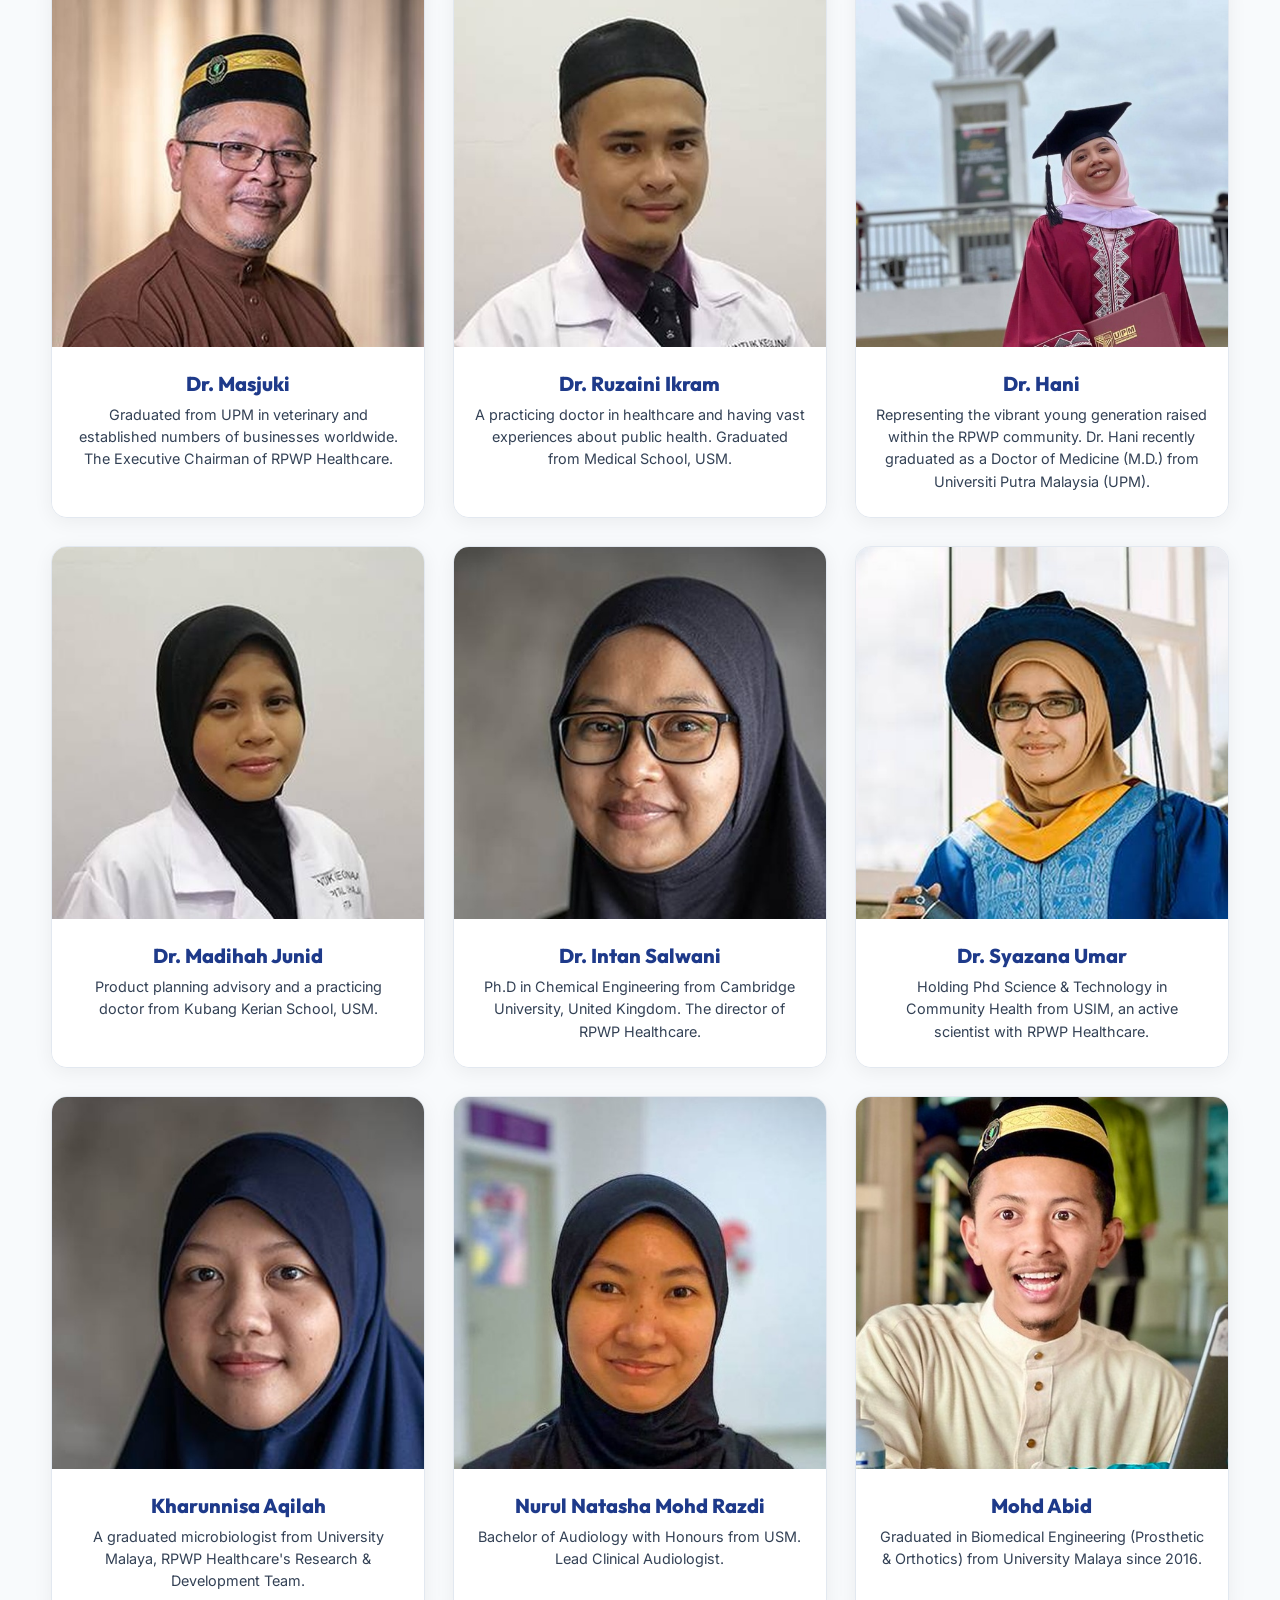
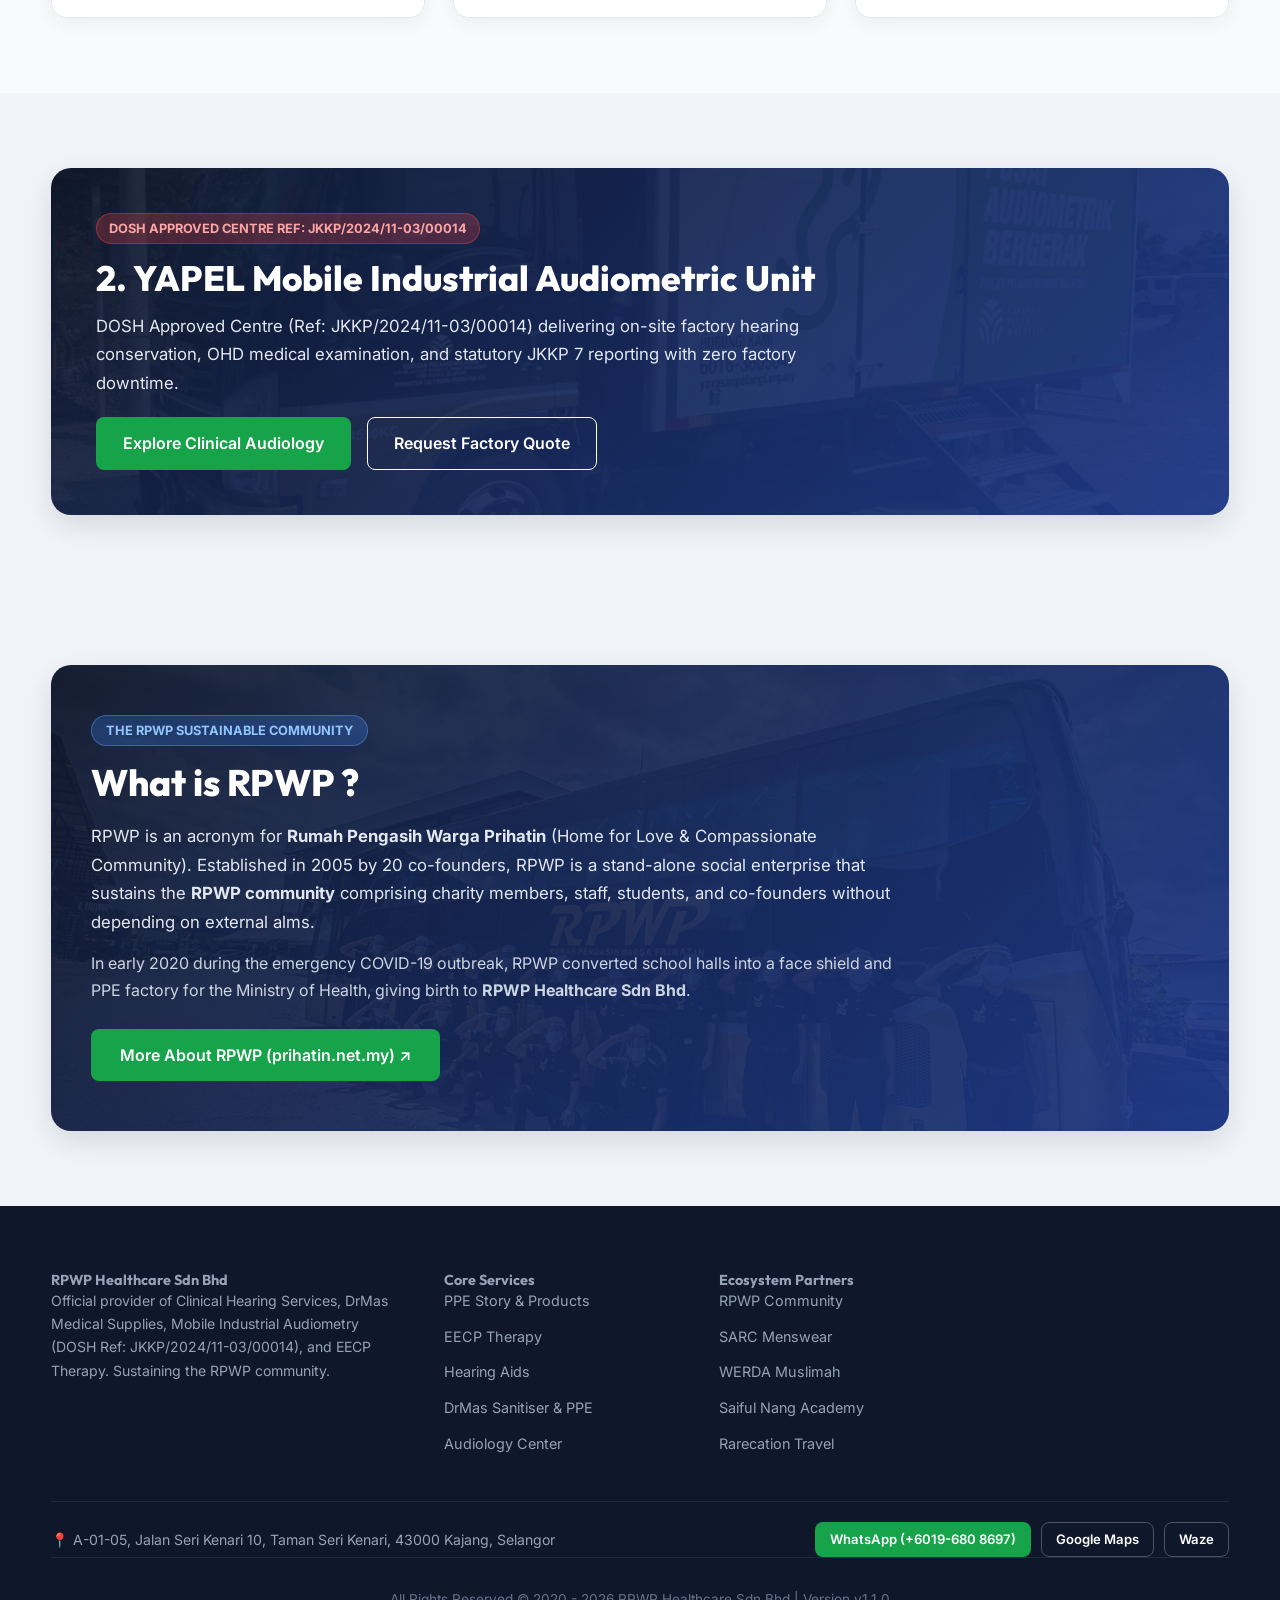
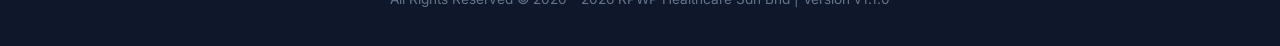
==== commit fef2623e: "feat: Implement hidden settings shortcut and convert DrMas Hand Sanitiser to legacy archive" ====
--- a/index.html
+++ b/index.html
@@ -514,7 +514,7 @@
       <p class="section-subtitle" data-i18n="supplies_catalog_subtitle">Born from frontline emergency response during COVID-19 to protect our healthcare workers</p>
 
       <!-- Combined Genesis Story Feature Showcase -->
-      <div style="background: var(--bg-subtle); border-radius: 16px; padding: 35px; margin-bottom: 40px; border: 1px solid #E2E8F0; box-shadow: 0 6px 20px rgba(0,0,0,0.04);">
+      <div id="genesis-story" style="background: var(--bg-subtle); border-radius: 16px; padding: 35px; margin-bottom: 40px; border: 1px solid #E2E8F0; box-shadow: 0 6px 20px rgba(0,0,0,0.04);">
         <div style="display: flex; justify-content: space-between; align-items: center; flex-wrap: wrap; gap: 20px;">
           <div style="max-width: 720px;">
             <span style="font-size: 0.8rem; font-weight: 700; color: var(--primary-blue); text-transform: uppercase; letter-spacing: 1px;" data-i18n="genesis_tag">THE RPWP HEALTHCARE GENESIS STORY</span>
@@ -537,21 +537,21 @@
         <!-- Item 1: DrMas Hand Sanitiser -->
         <div class="media-card">
           <div class="media-img-wrapper">
-            <a href="https://shopee.com.my/rpwpshop?categoryId=100001&entryPoint=ShopByPDP&itemId=4391308599" target="_blank" style="width: 100%; height: 100%;">
-              <img src="images/sanitiser-500ml.jpg" alt="DrMas Hand Sanitiser" class="media-img">
+            <a href="ppe.html" style="width: 100%; height: 100%;">
+              <img src="images/sanitiser-500ml.jpg" alt="DrMas Hand Sanitiser" class="media-img" style="filter: grayscale(30%); opacity: 0.85;">
             </a>
           </div>
           <div class="media-body">
-            <span class="category-tag" data-i18n="cat_medical_supplies">Medical Supplies</span>
+            <span class="category-tag" data-i18n="cat_historical_archive">🏛️ Legacy Archive (Out of Production)</span>
             <h3 class="card-heading">
-              <a href="https://shopee.com.my/rpwpshop?categoryId=100001&entryPoint=ShopByPDP&itemId=4391308599" target="_blank" class="subtle-link">
+              <a href="ppe.html" class="subtle-link">
                 DrMas 85% Ethanol Hand Sanitiser (500ml)
               </a>
             </h3>
-            <p class="card-text">85% ethanol based rinse-free hand sanitiser. Kills 99.99% germs and bacteria. Fragrance free.</p>
+            <p class="card-text" data-i18n="item_sanitiser_archived_desc">Developed as an MDA-registered formula in 2020 during the peak national sanitiser shortage. Now preserved as a milestone of RPWP's early emergency relief mobilization.</p>
             <div class="card-footer">
-              <span style="font-size: 0.85rem; font-weight: 700; color: #EE4D2D;" data-i18n="shopee_store_tag">RPWP Shopee Store</span>
-              <a href="https://shopee.com.my/rpwpshop?categoryId=100001&entryPoint=ShopByPDP&itemId=4391308599" target="_blank" class="btn btn-sm btn-orange" data-i18n="shopee_store_tag">RPWP Shopee Store</a>
+              <span style="font-size: 0.85rem; font-weight: 700; color: var(--primary-blue);" data-i18n="cat_historical_archive">🏛️ Legacy Archive</span>
+              <a href="ppe.html" class="btn btn-sm btn-blue" data-i18n="btn_read_genesis">Read Genesis Story →</a>
             </div>
           </div>
         </div>
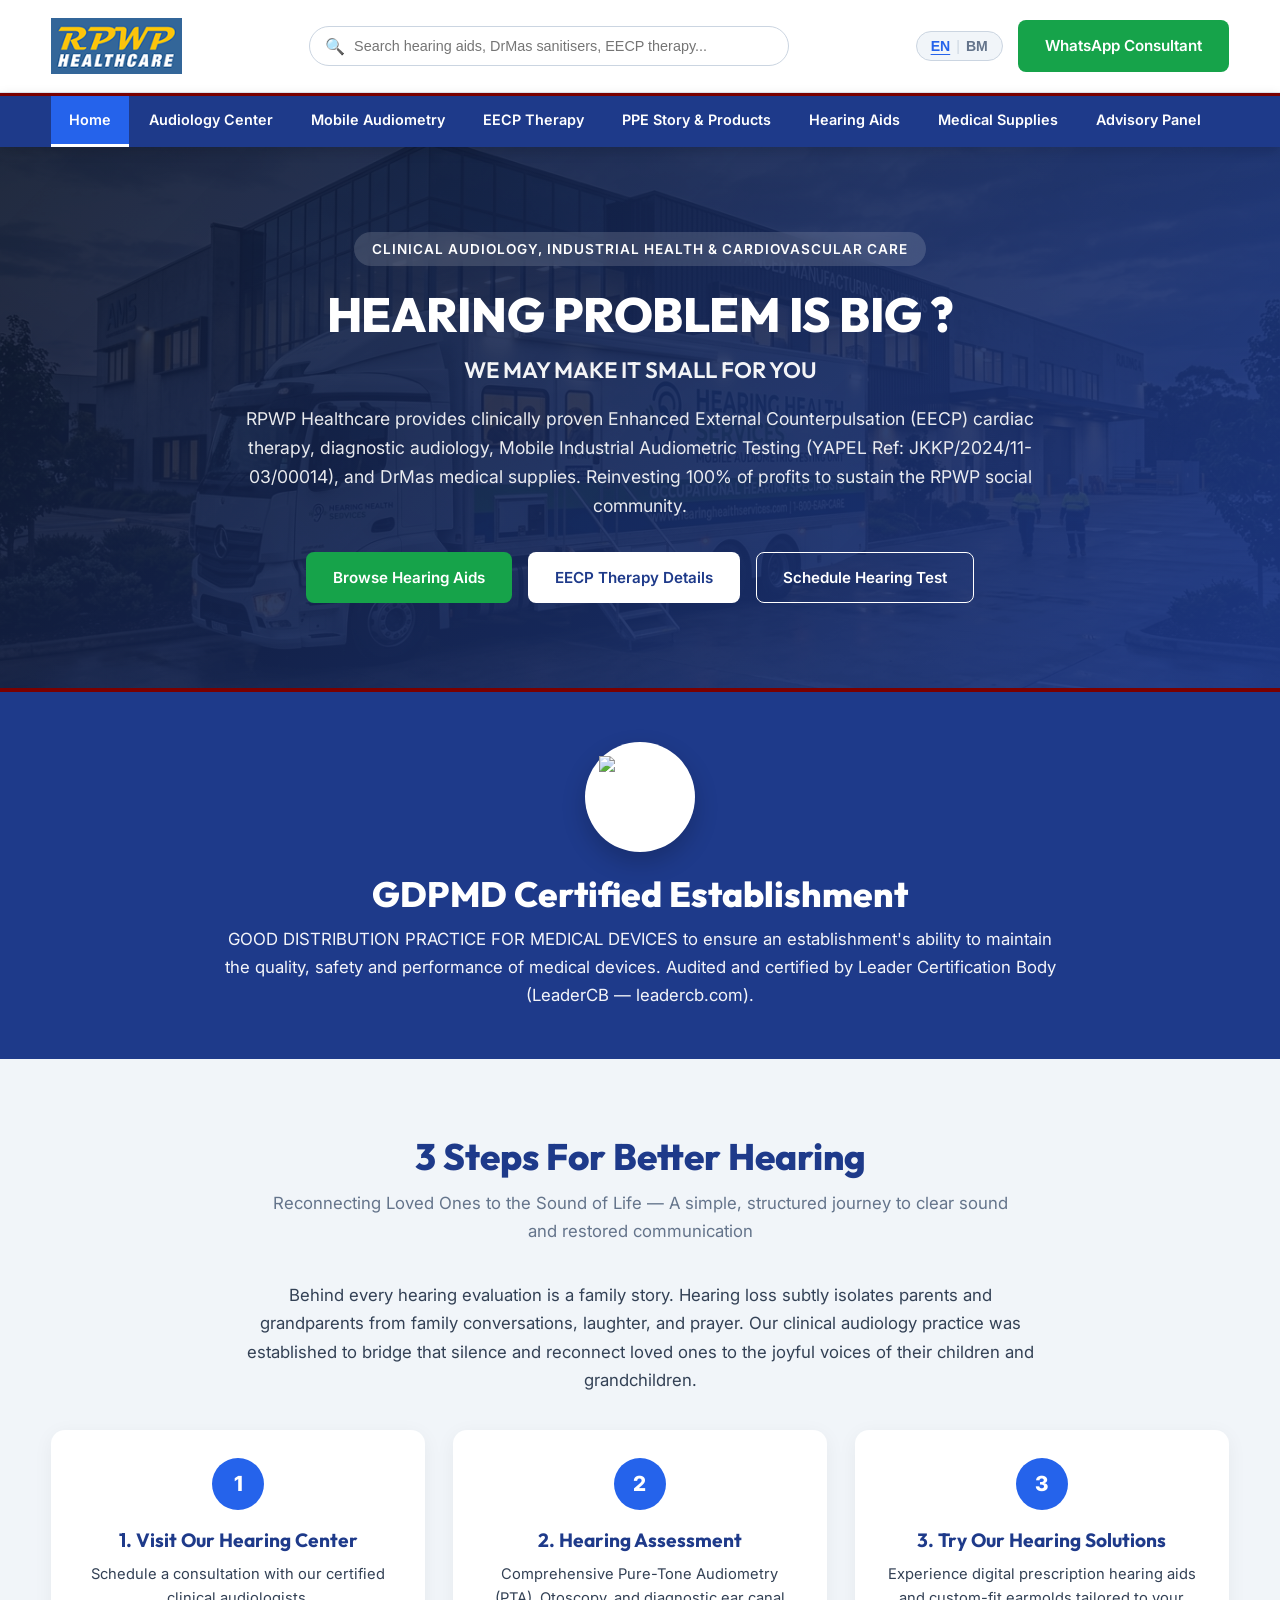
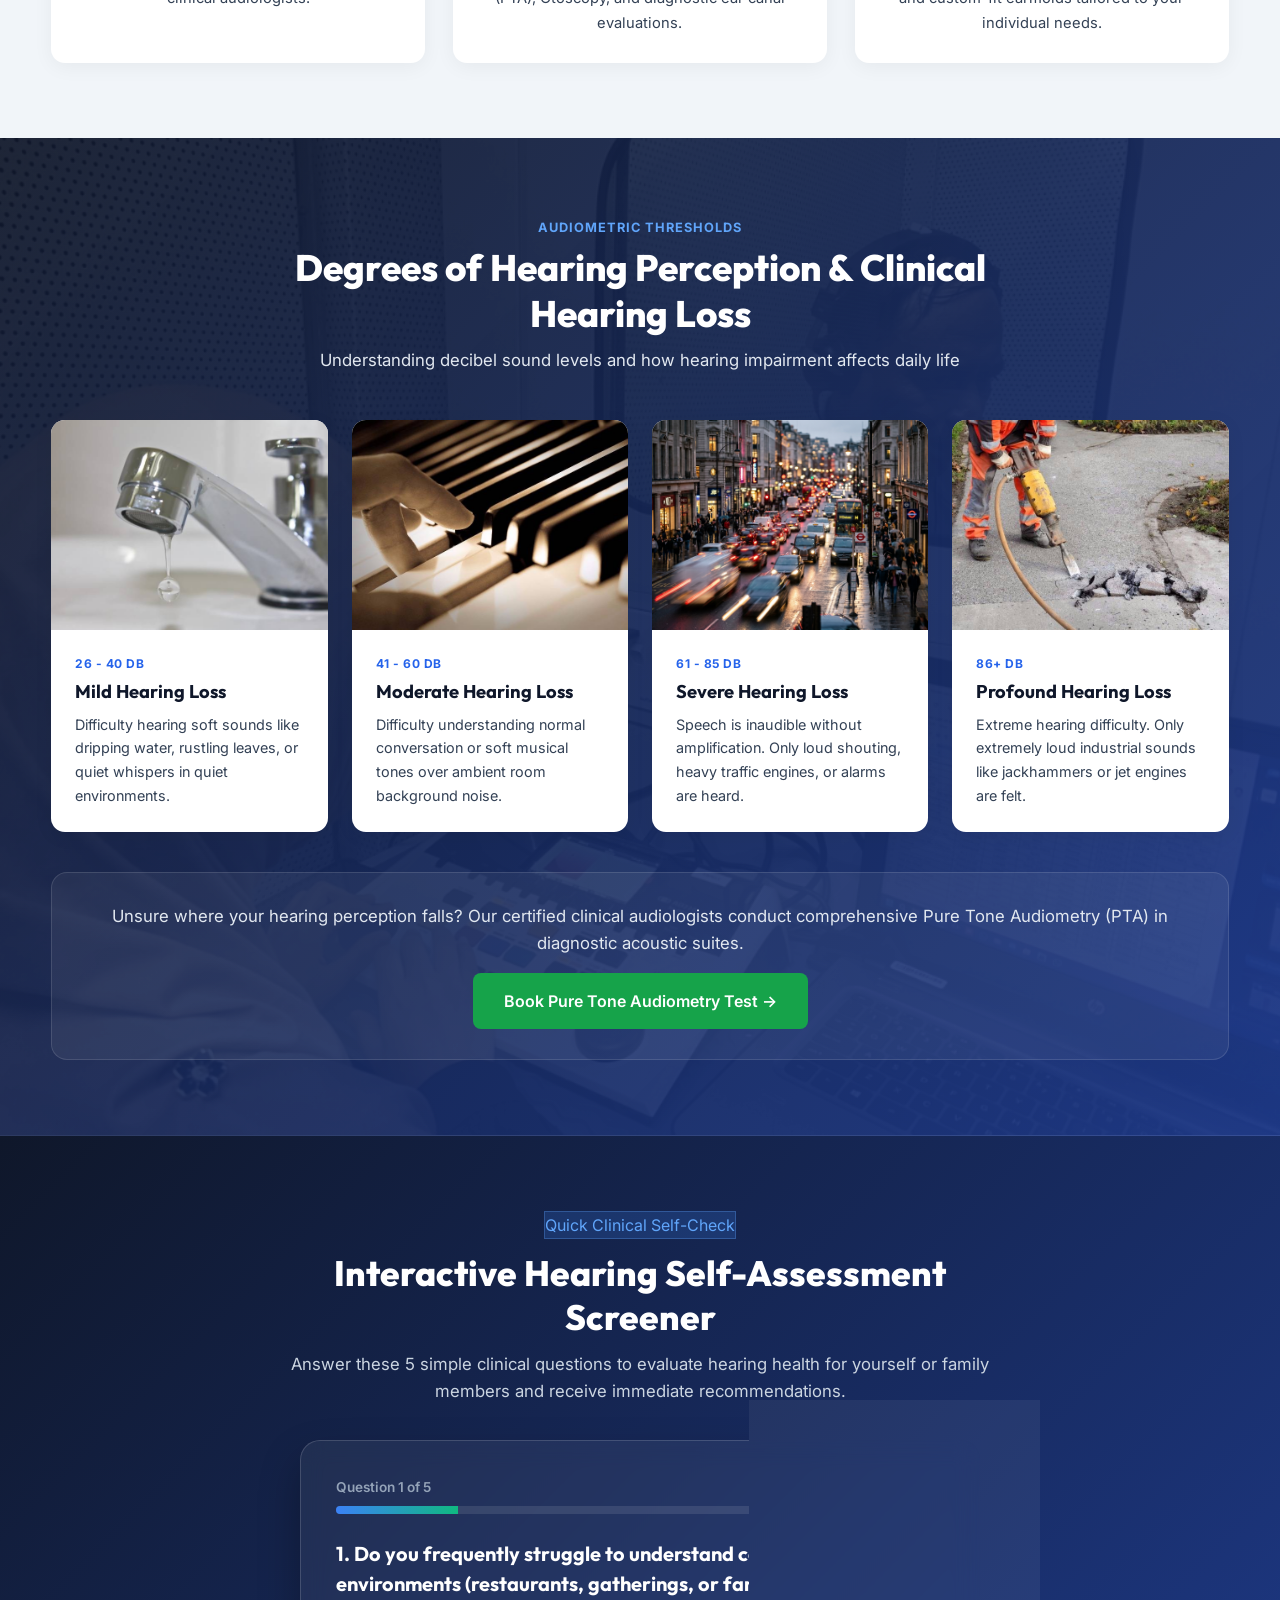
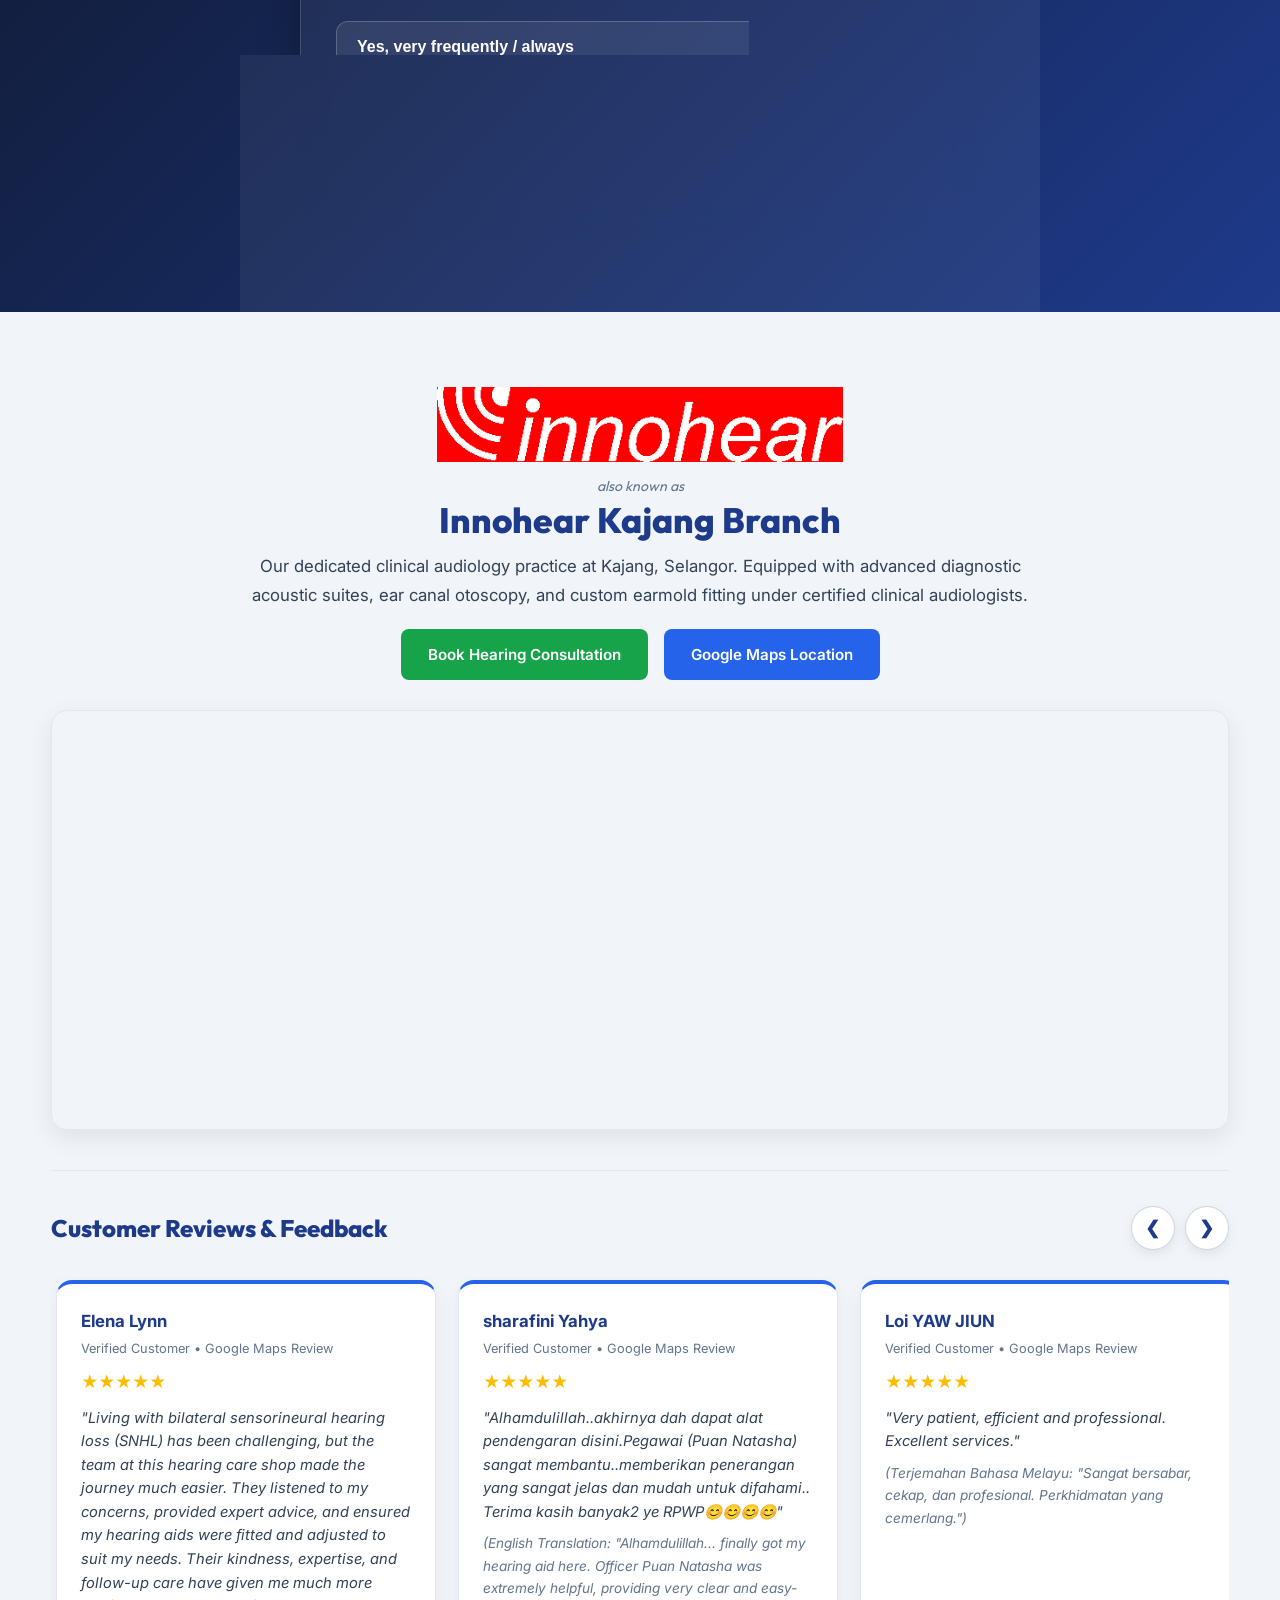
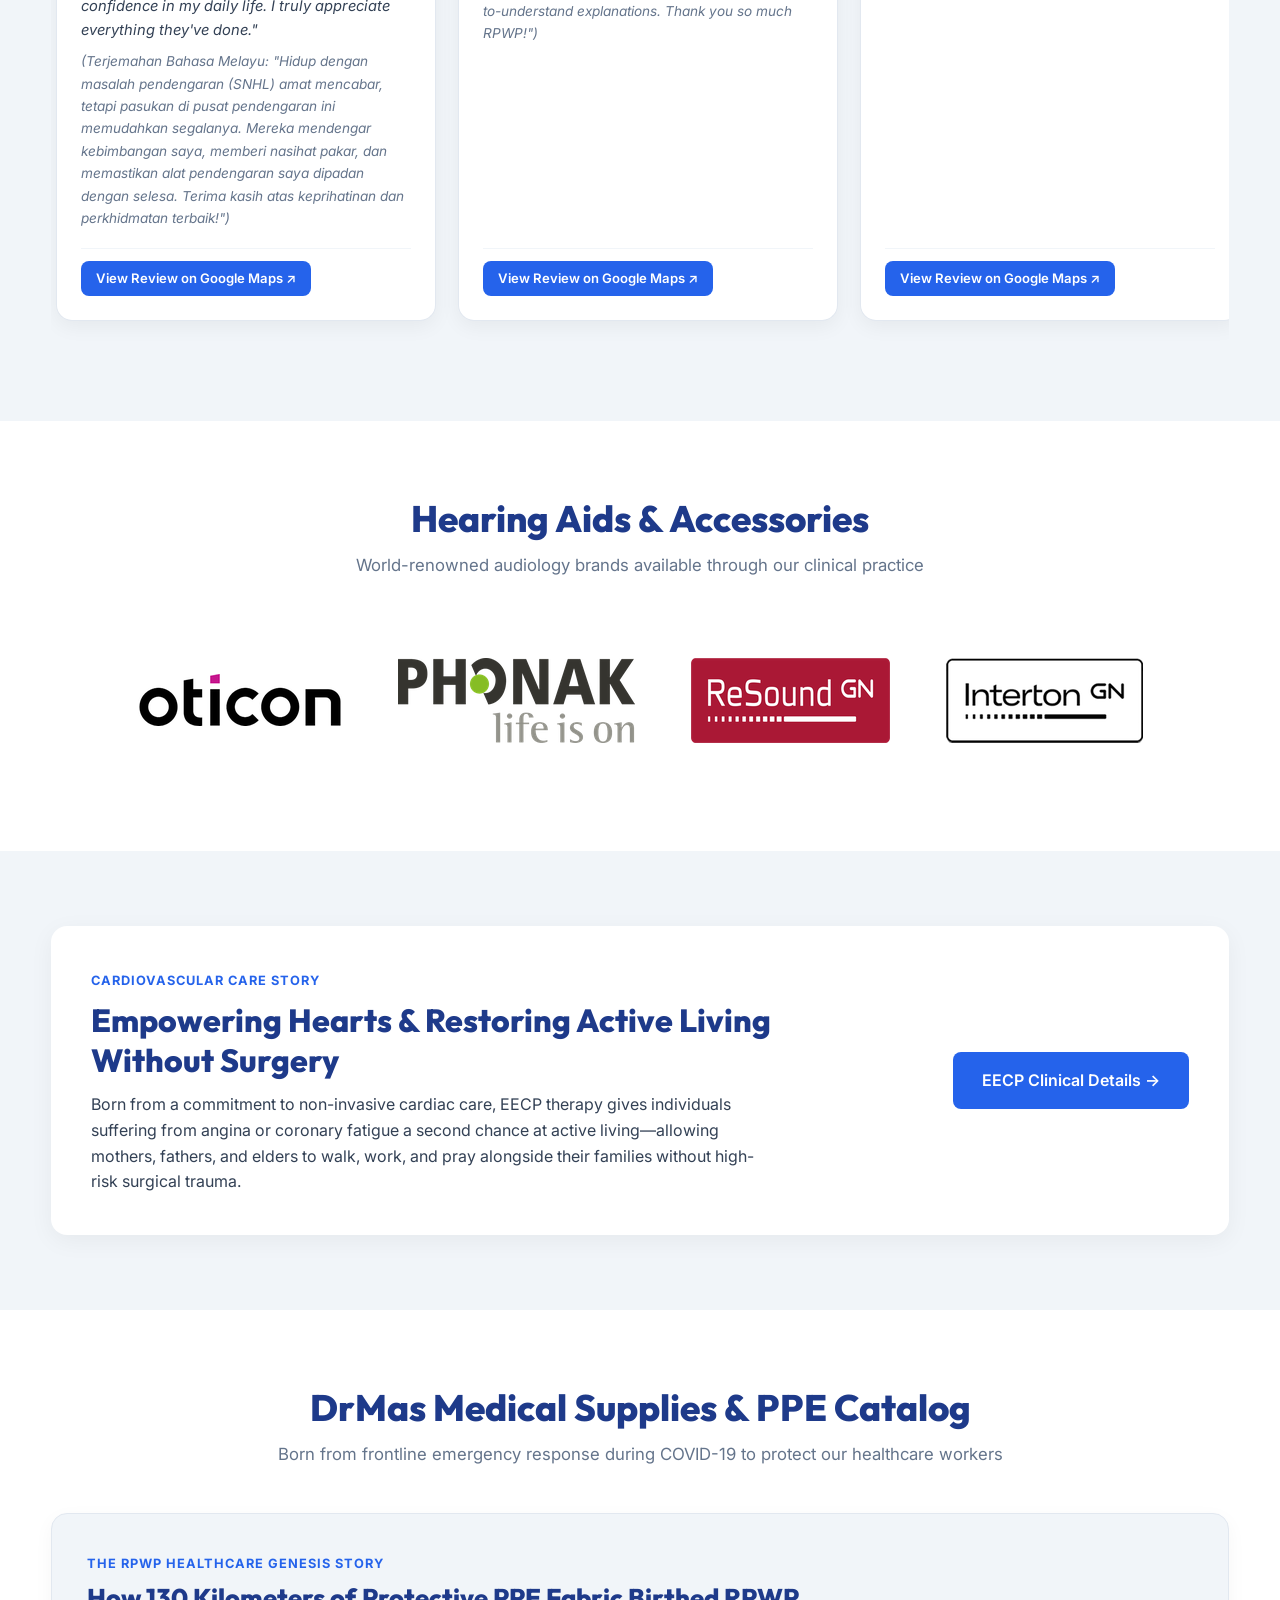
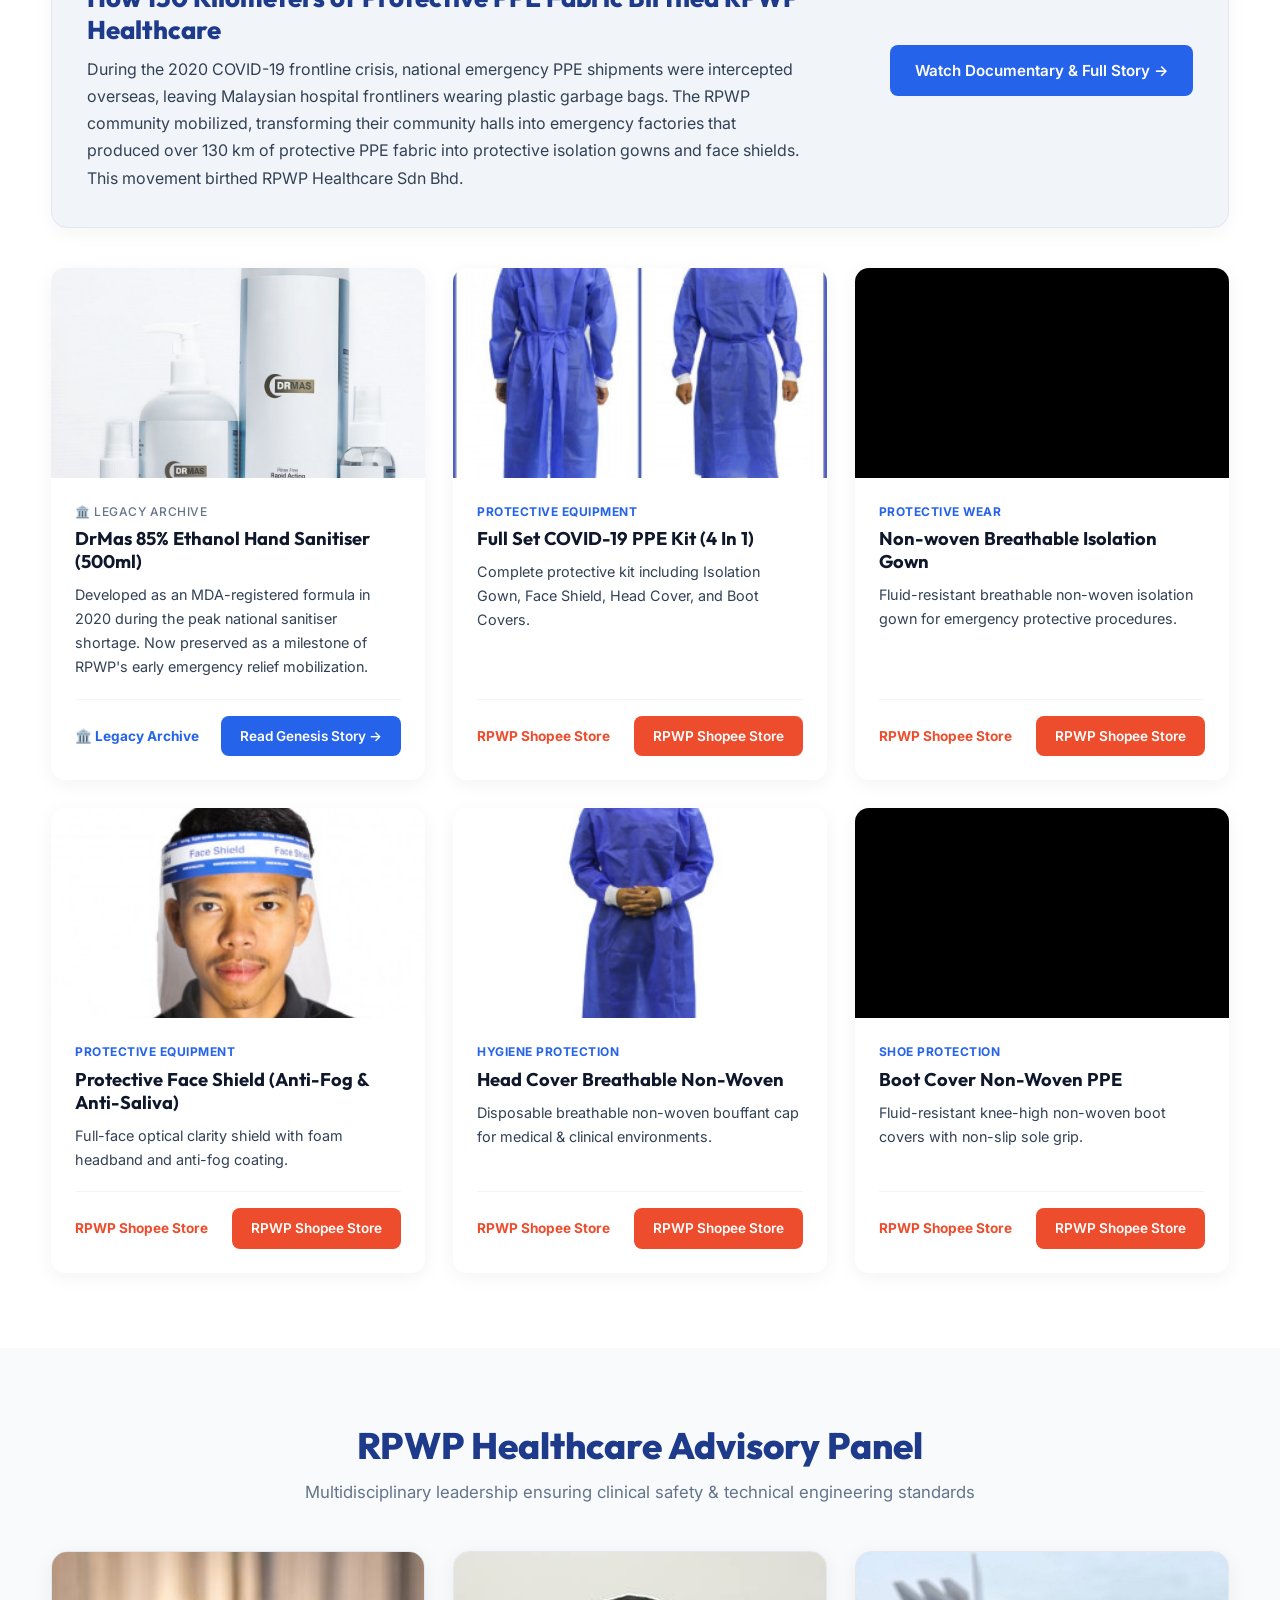
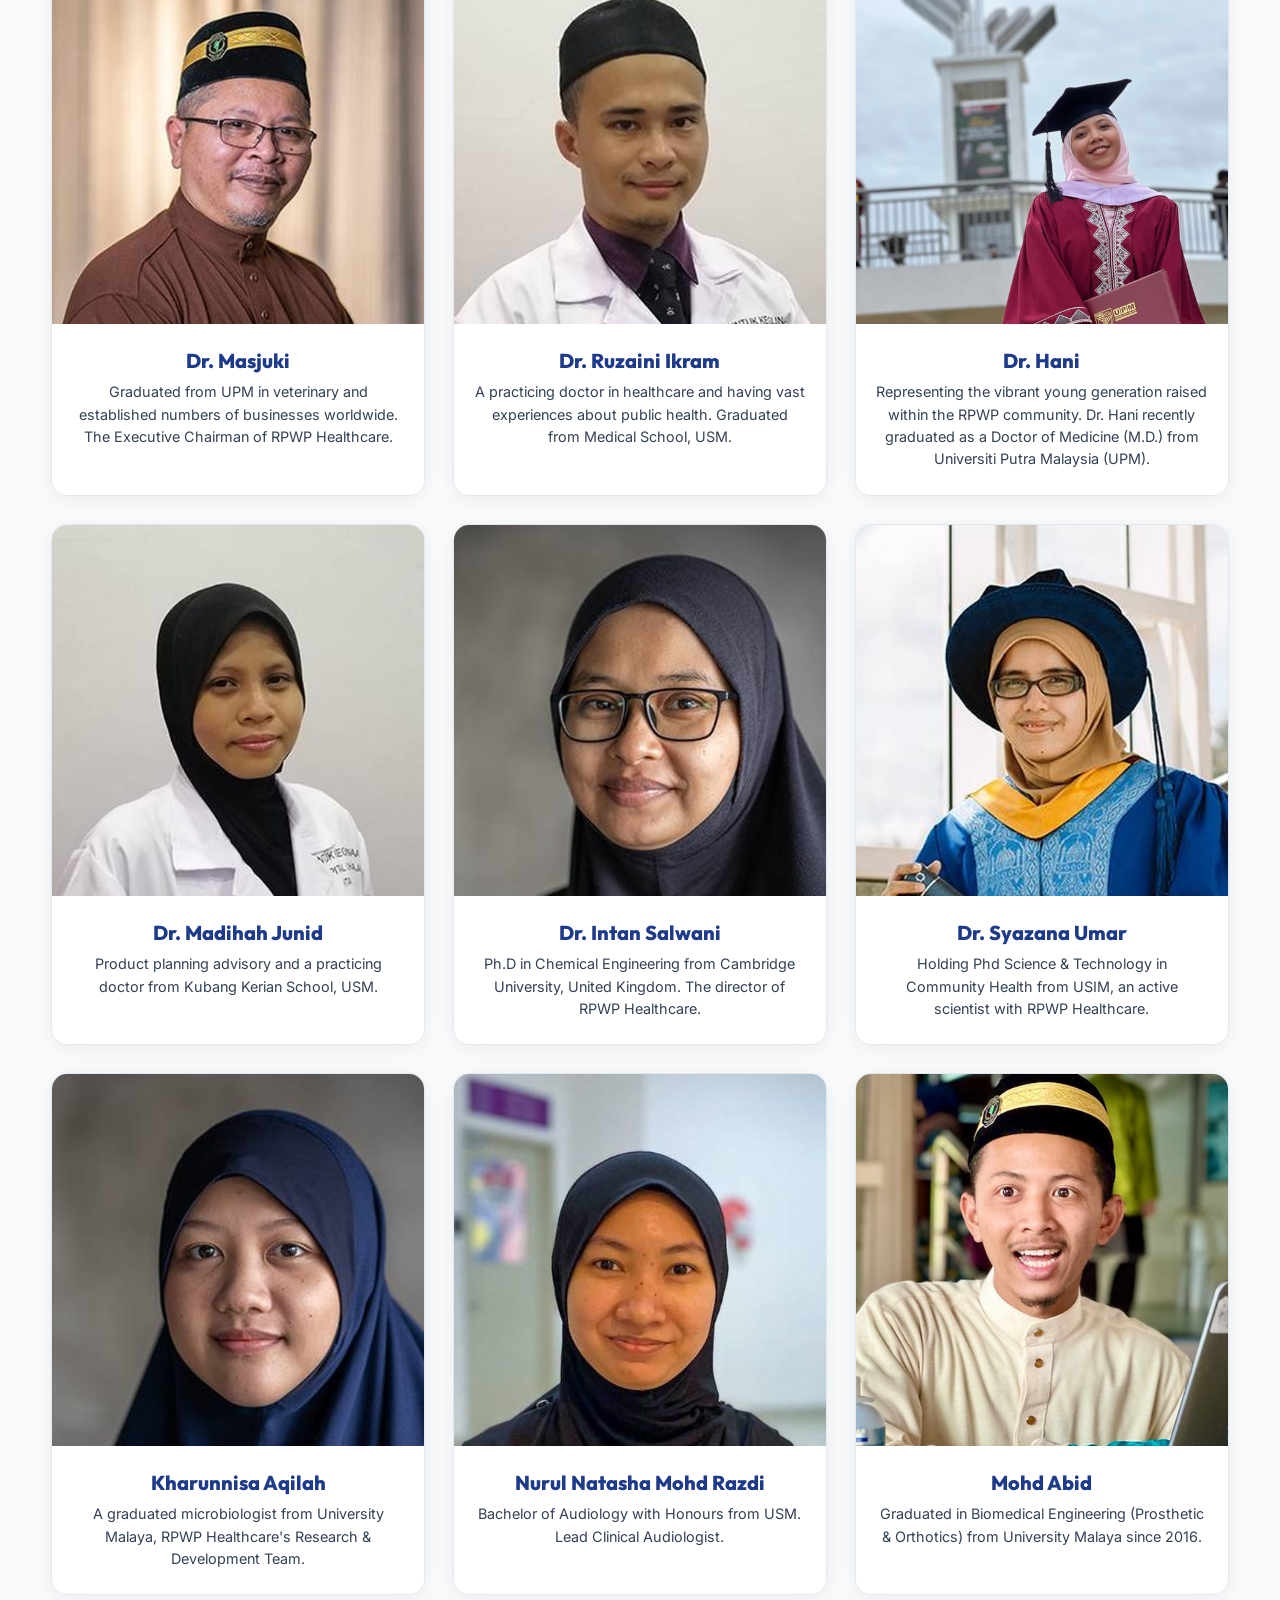
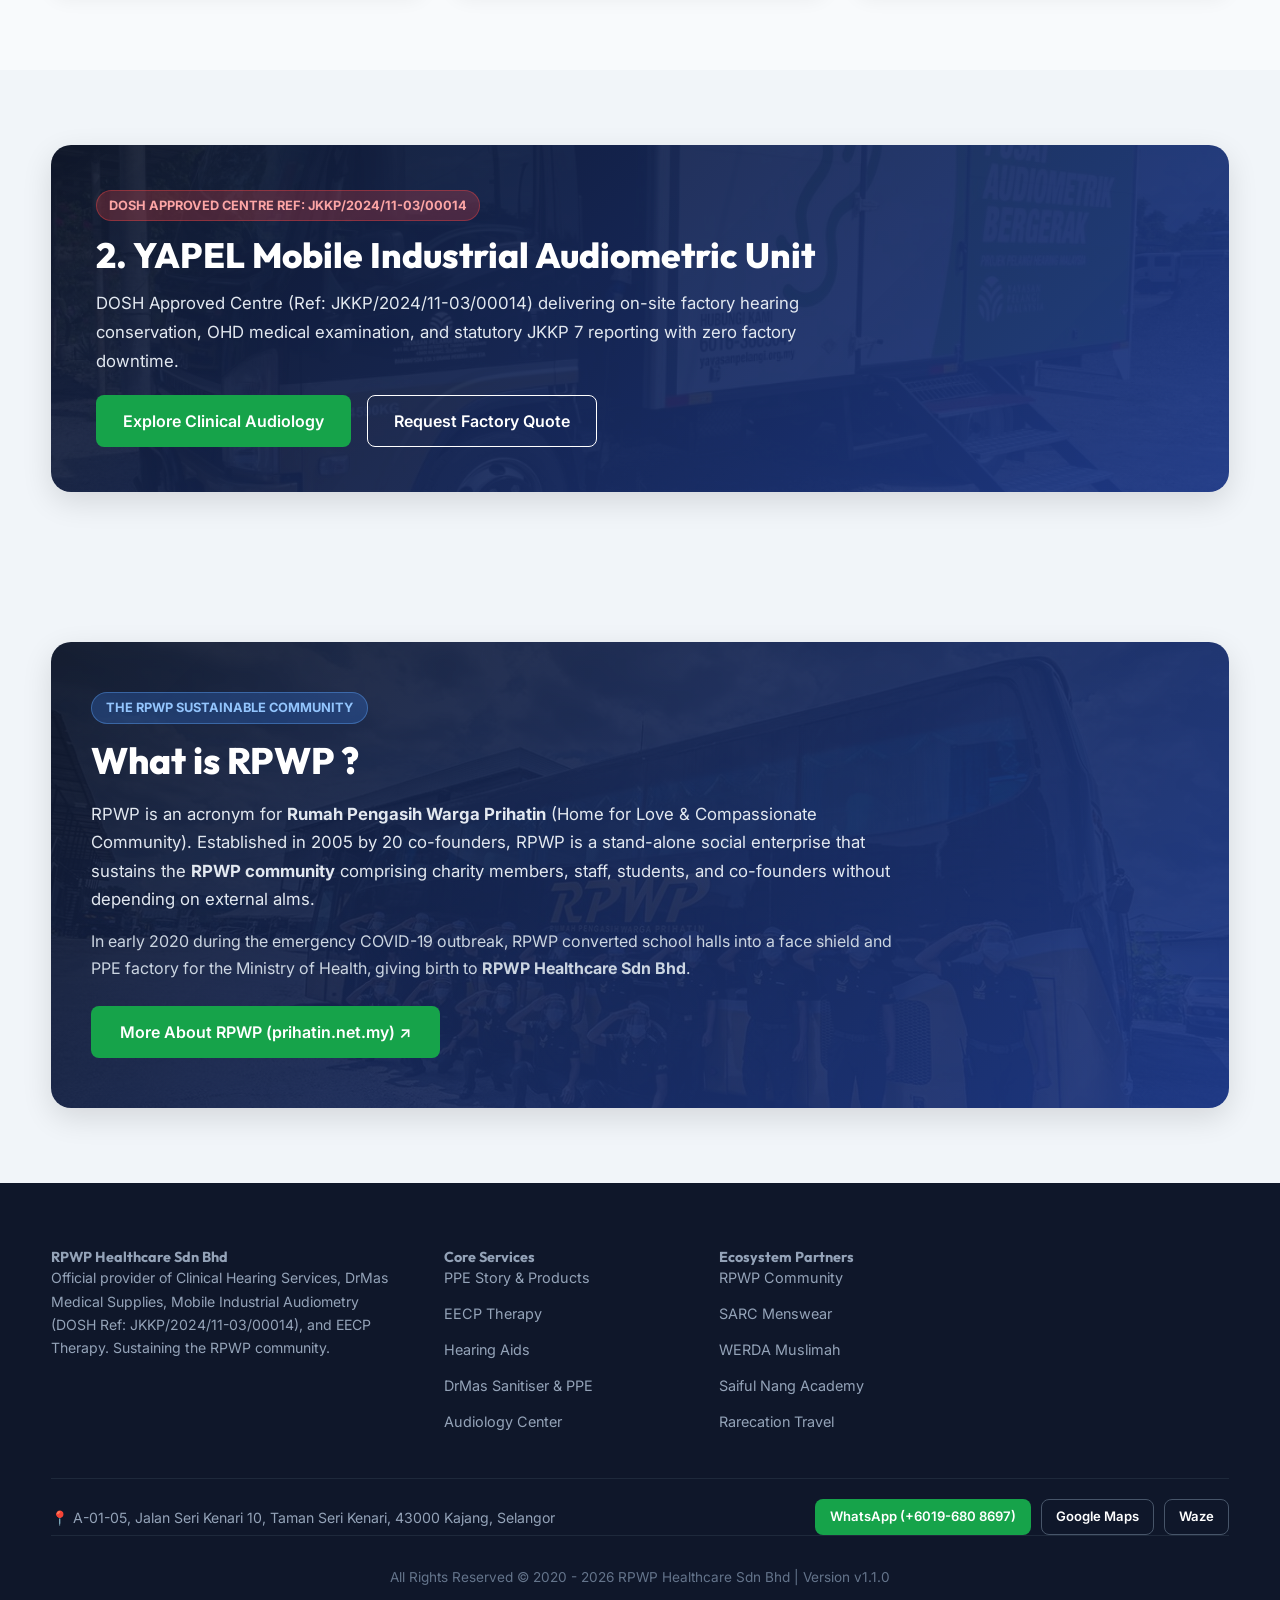
==== commit eb3b794c: "style: Subtly style and rename legacy archive tag" ====
--- a/index.html
+++ b/index.html
@@ -542,7 +542,7 @@
             </a>
           </div>
           <div class="media-body">
-            <span class="category-tag" data-i18n="cat_historical_archive">🏛️ Legacy Archive (Out of Production)</span>
+            <span class="category-tag" data-i18n="cat_historical_archive" style="color: #64748B; font-weight: 500;">🏛️ Legacy Archive</span>
             <h3 class="card-heading">
               <a href="ppe.html" class="subtle-link">
                 DrMas 85% Ethanol Hand Sanitiser (500ml)
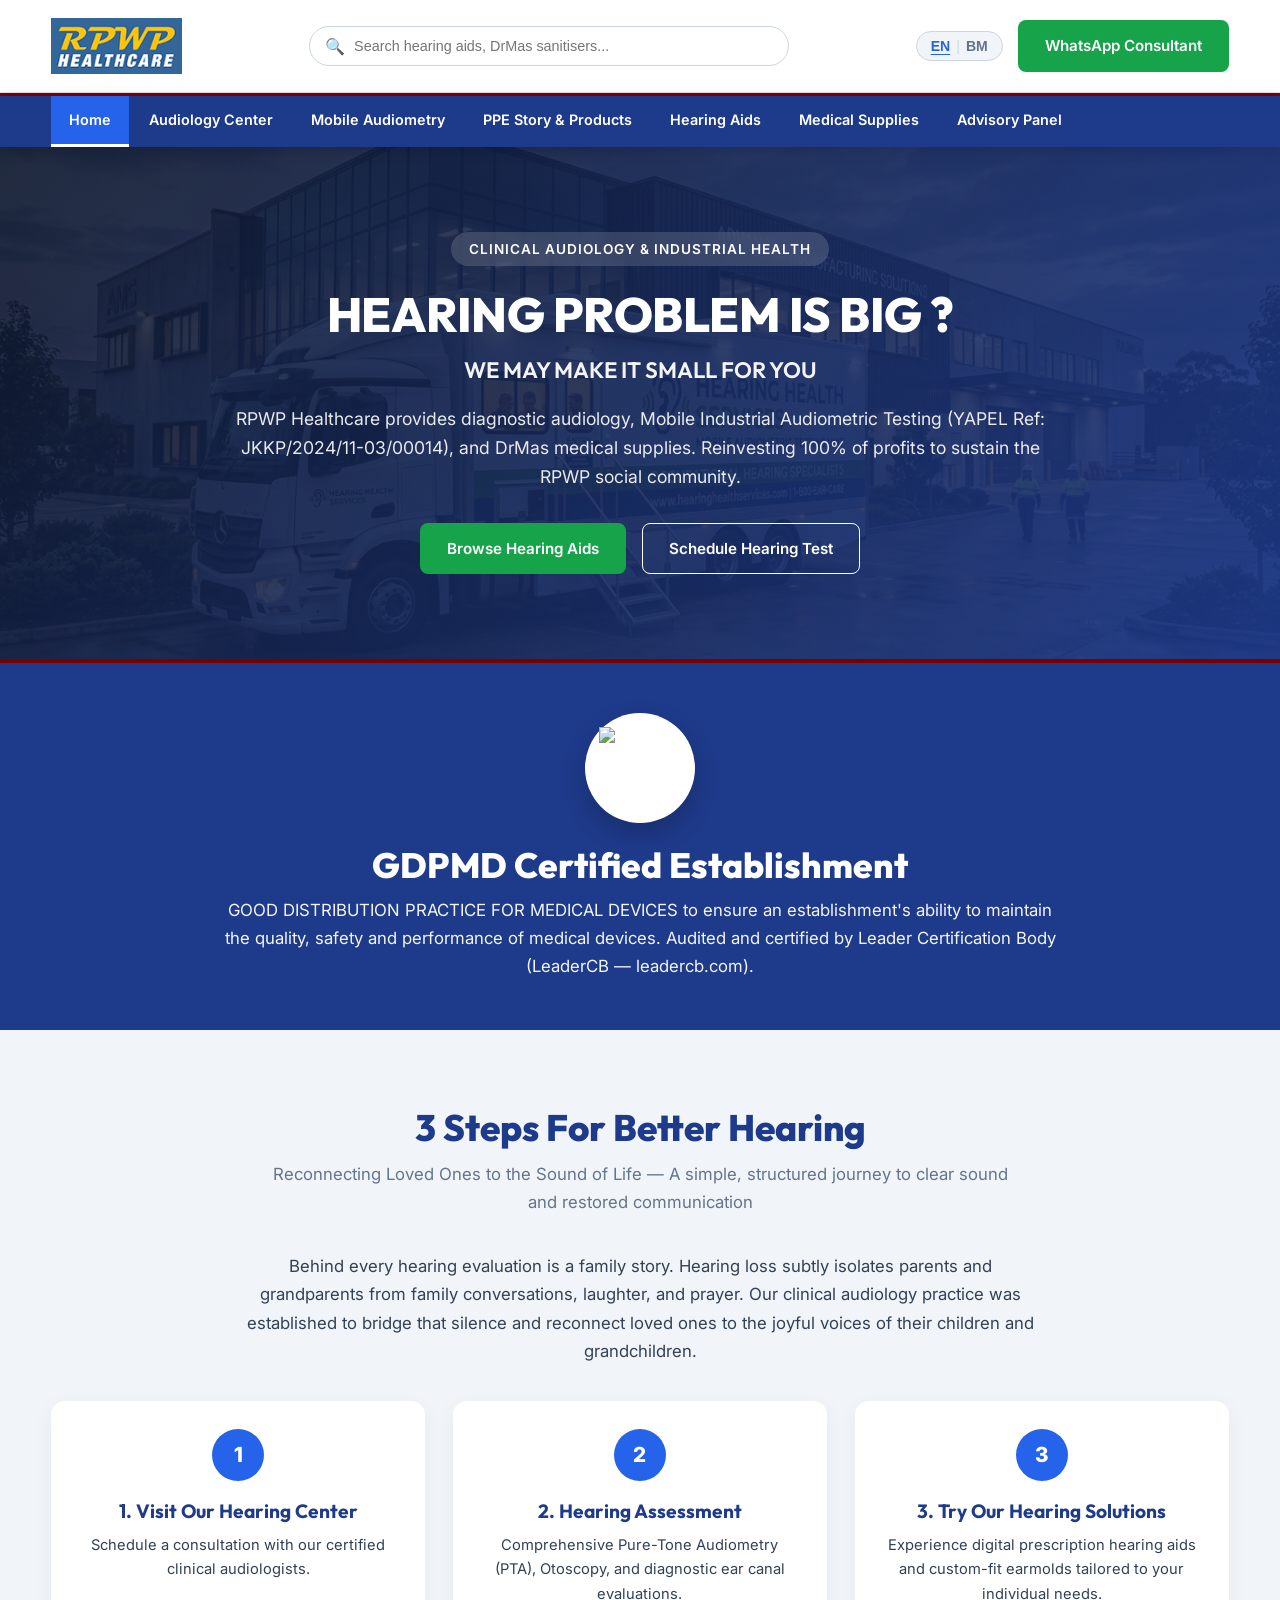
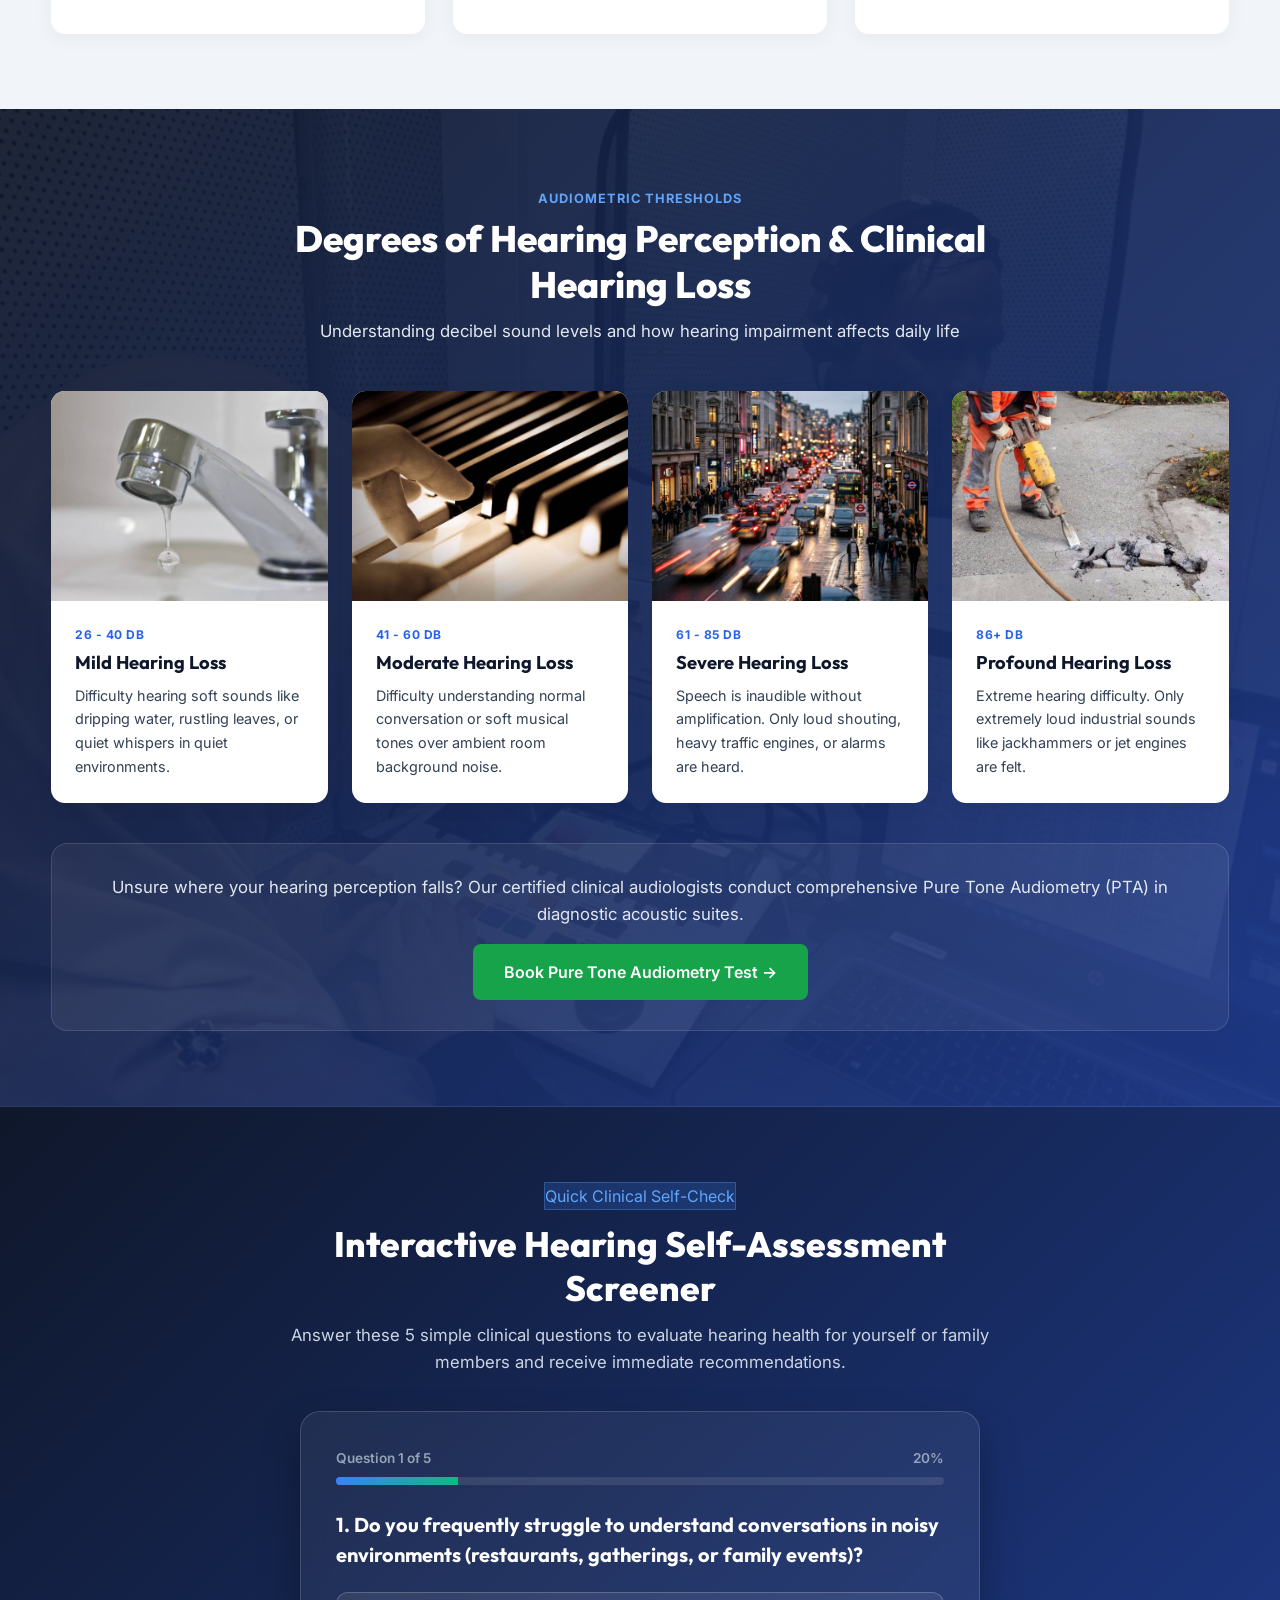
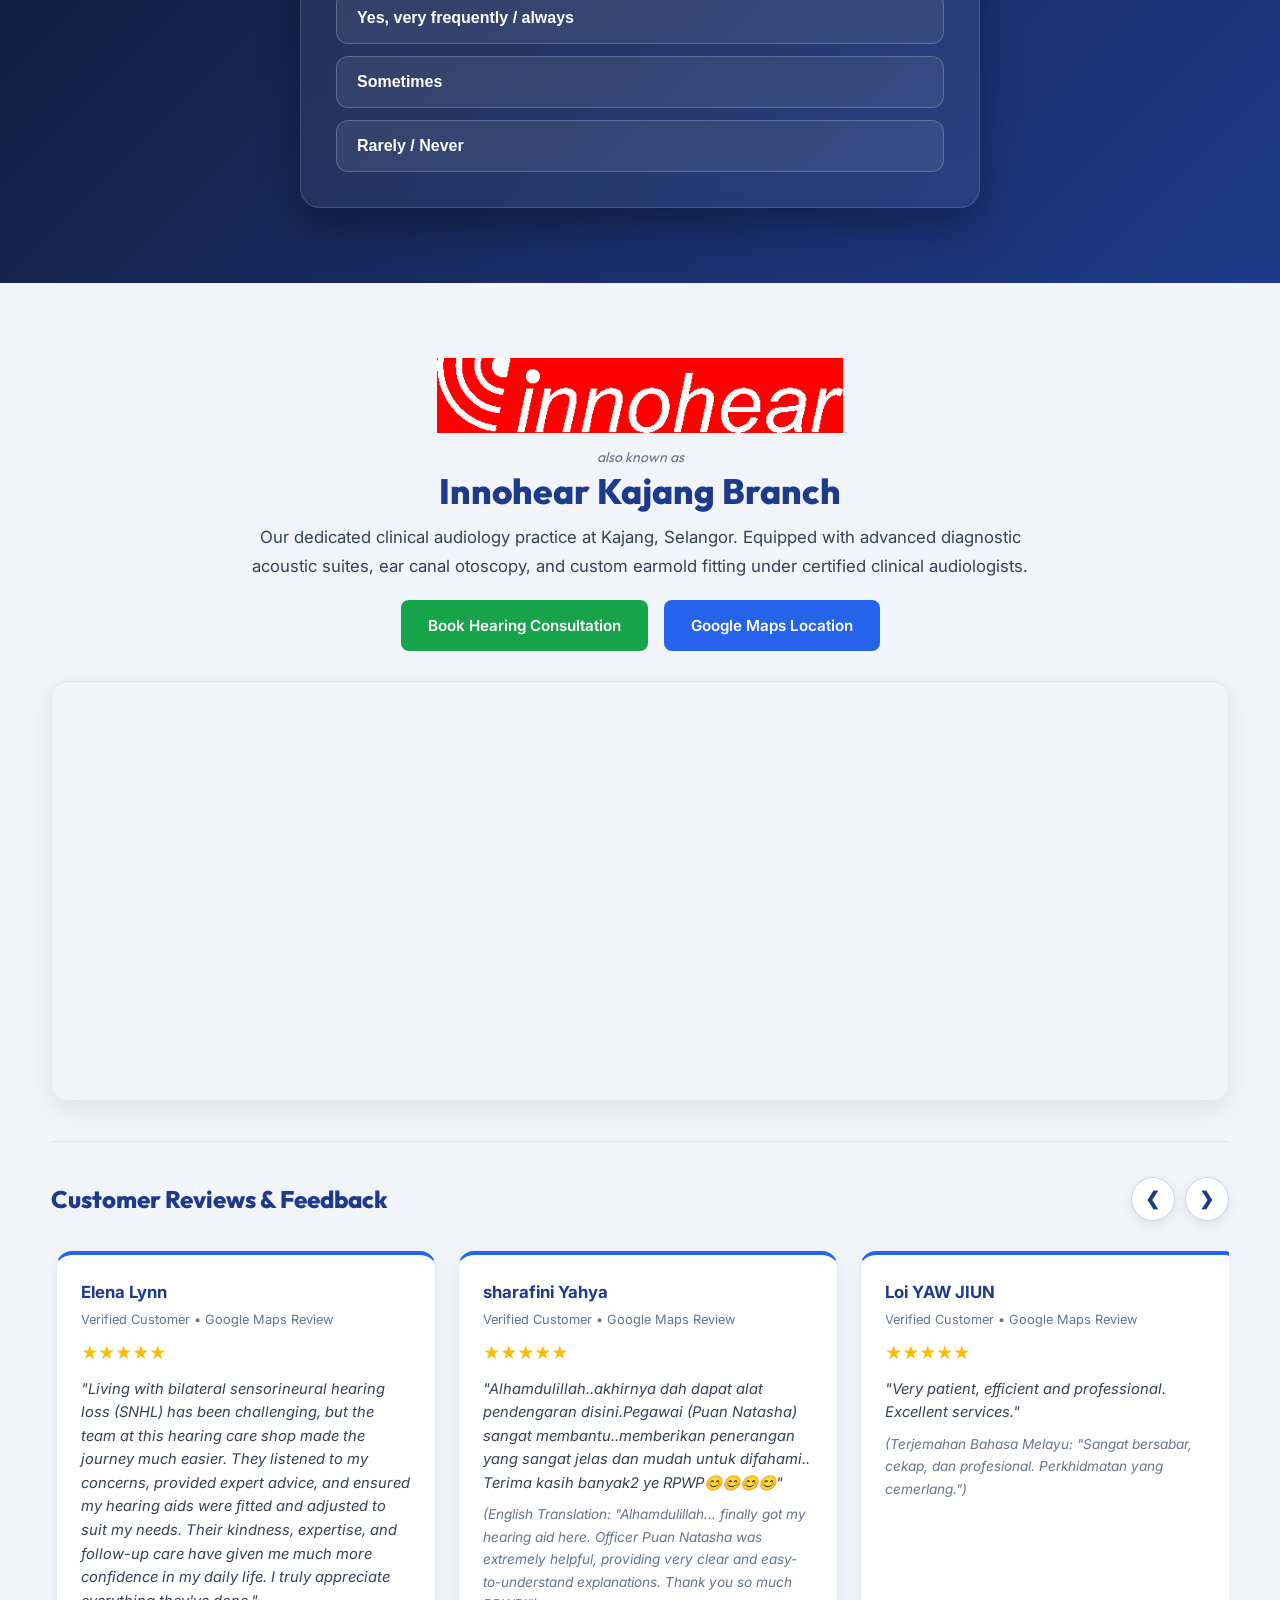
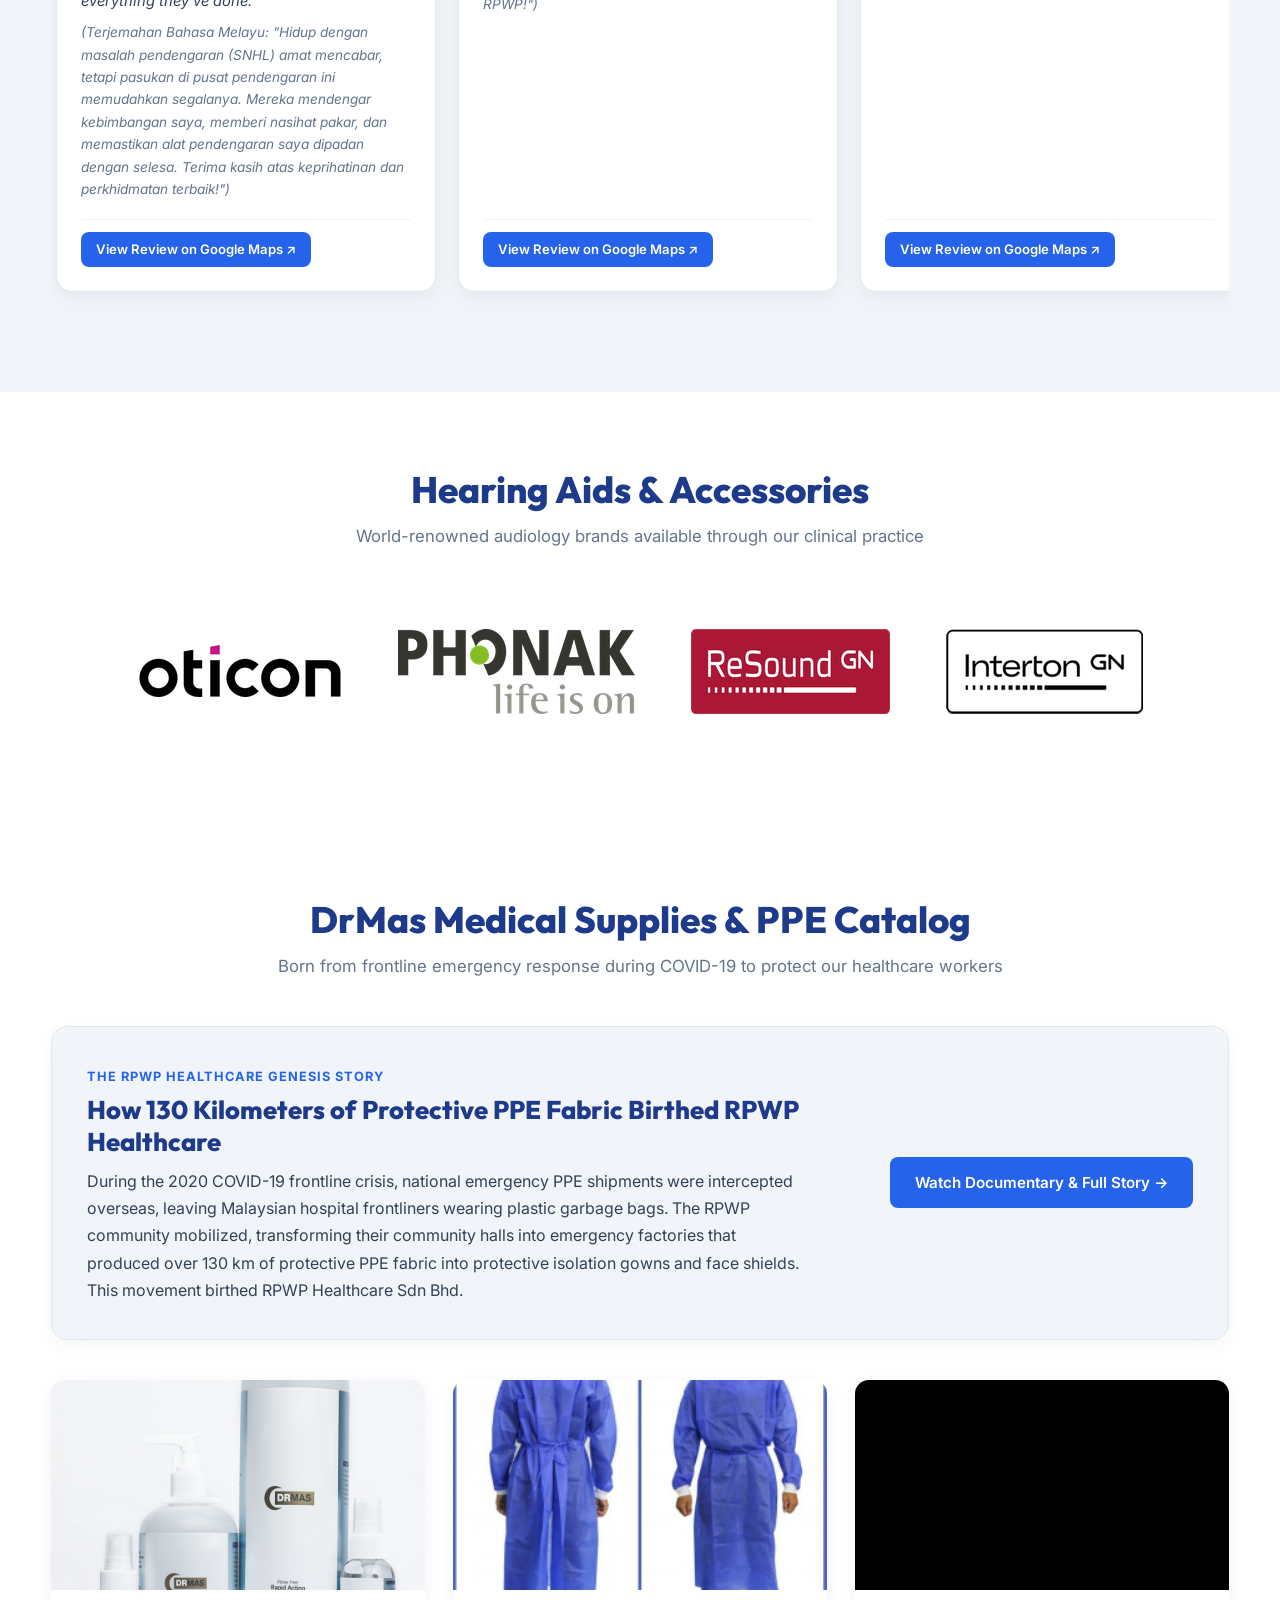
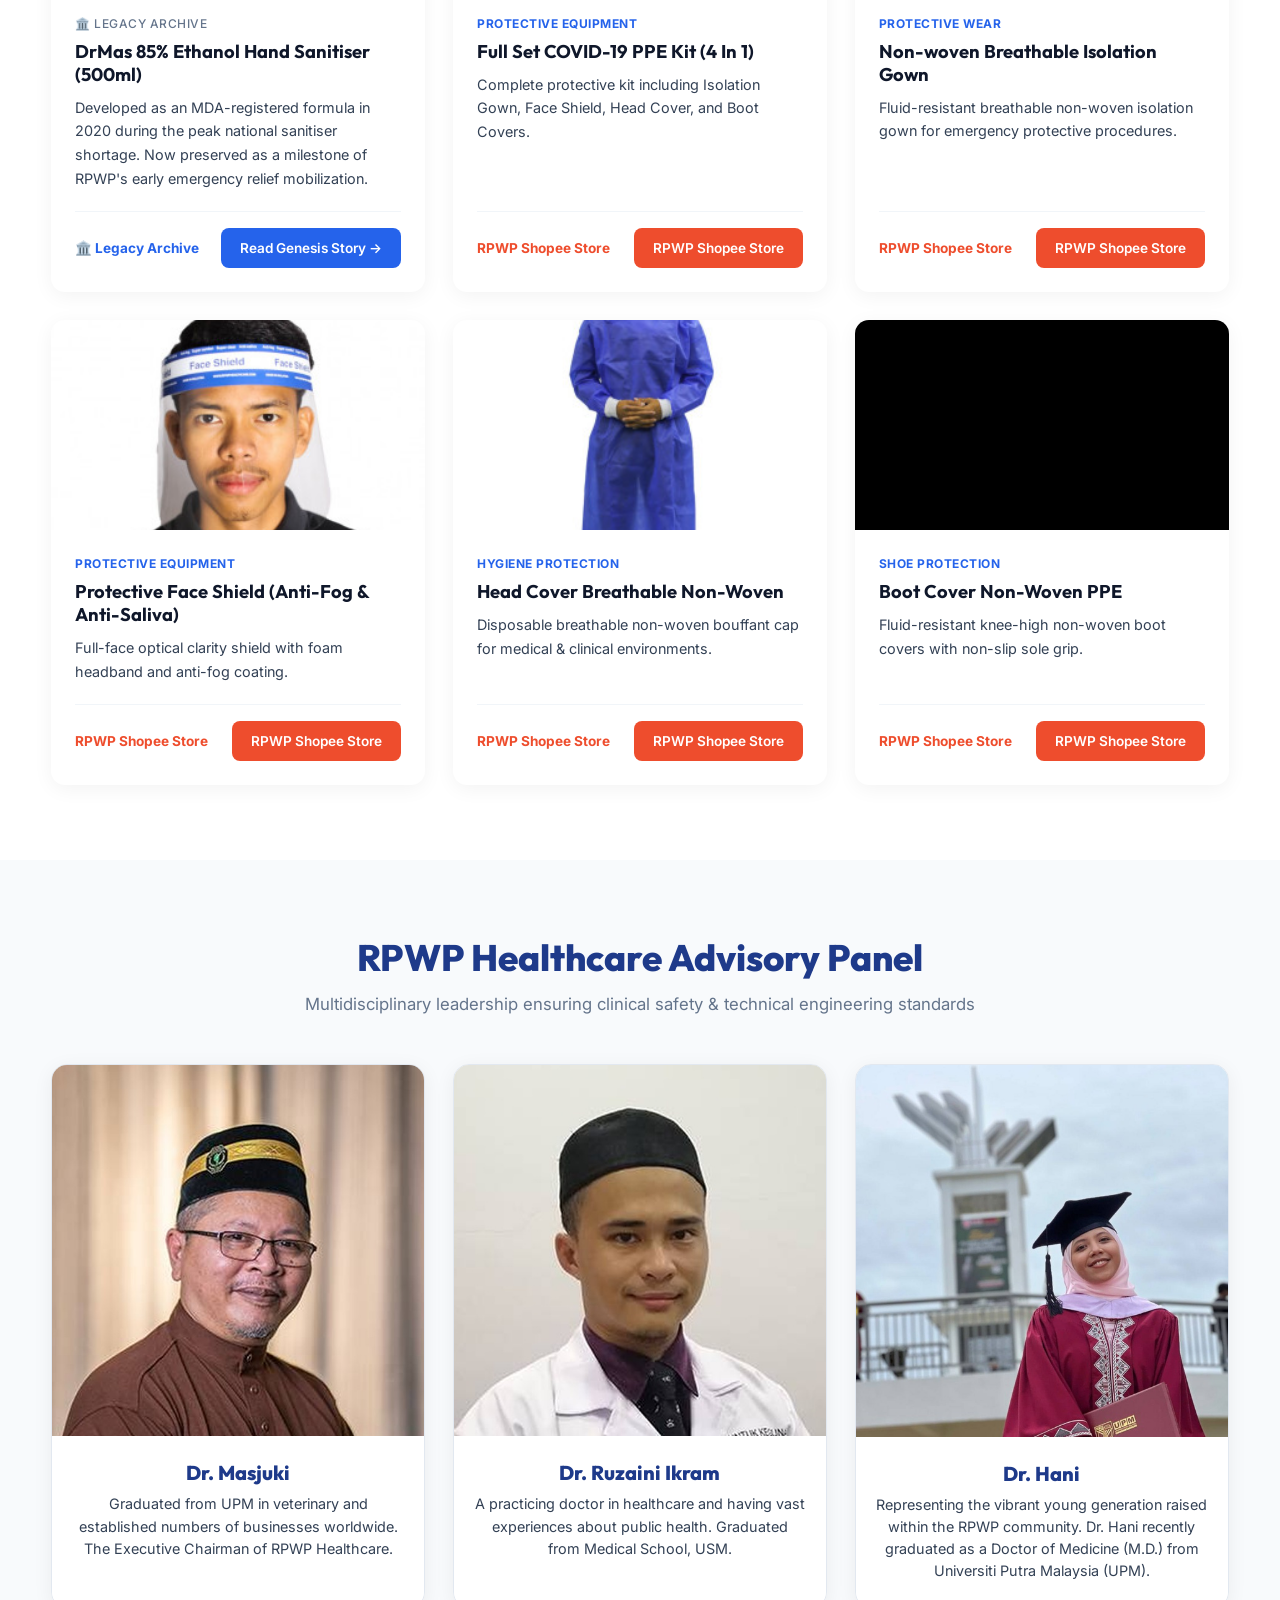
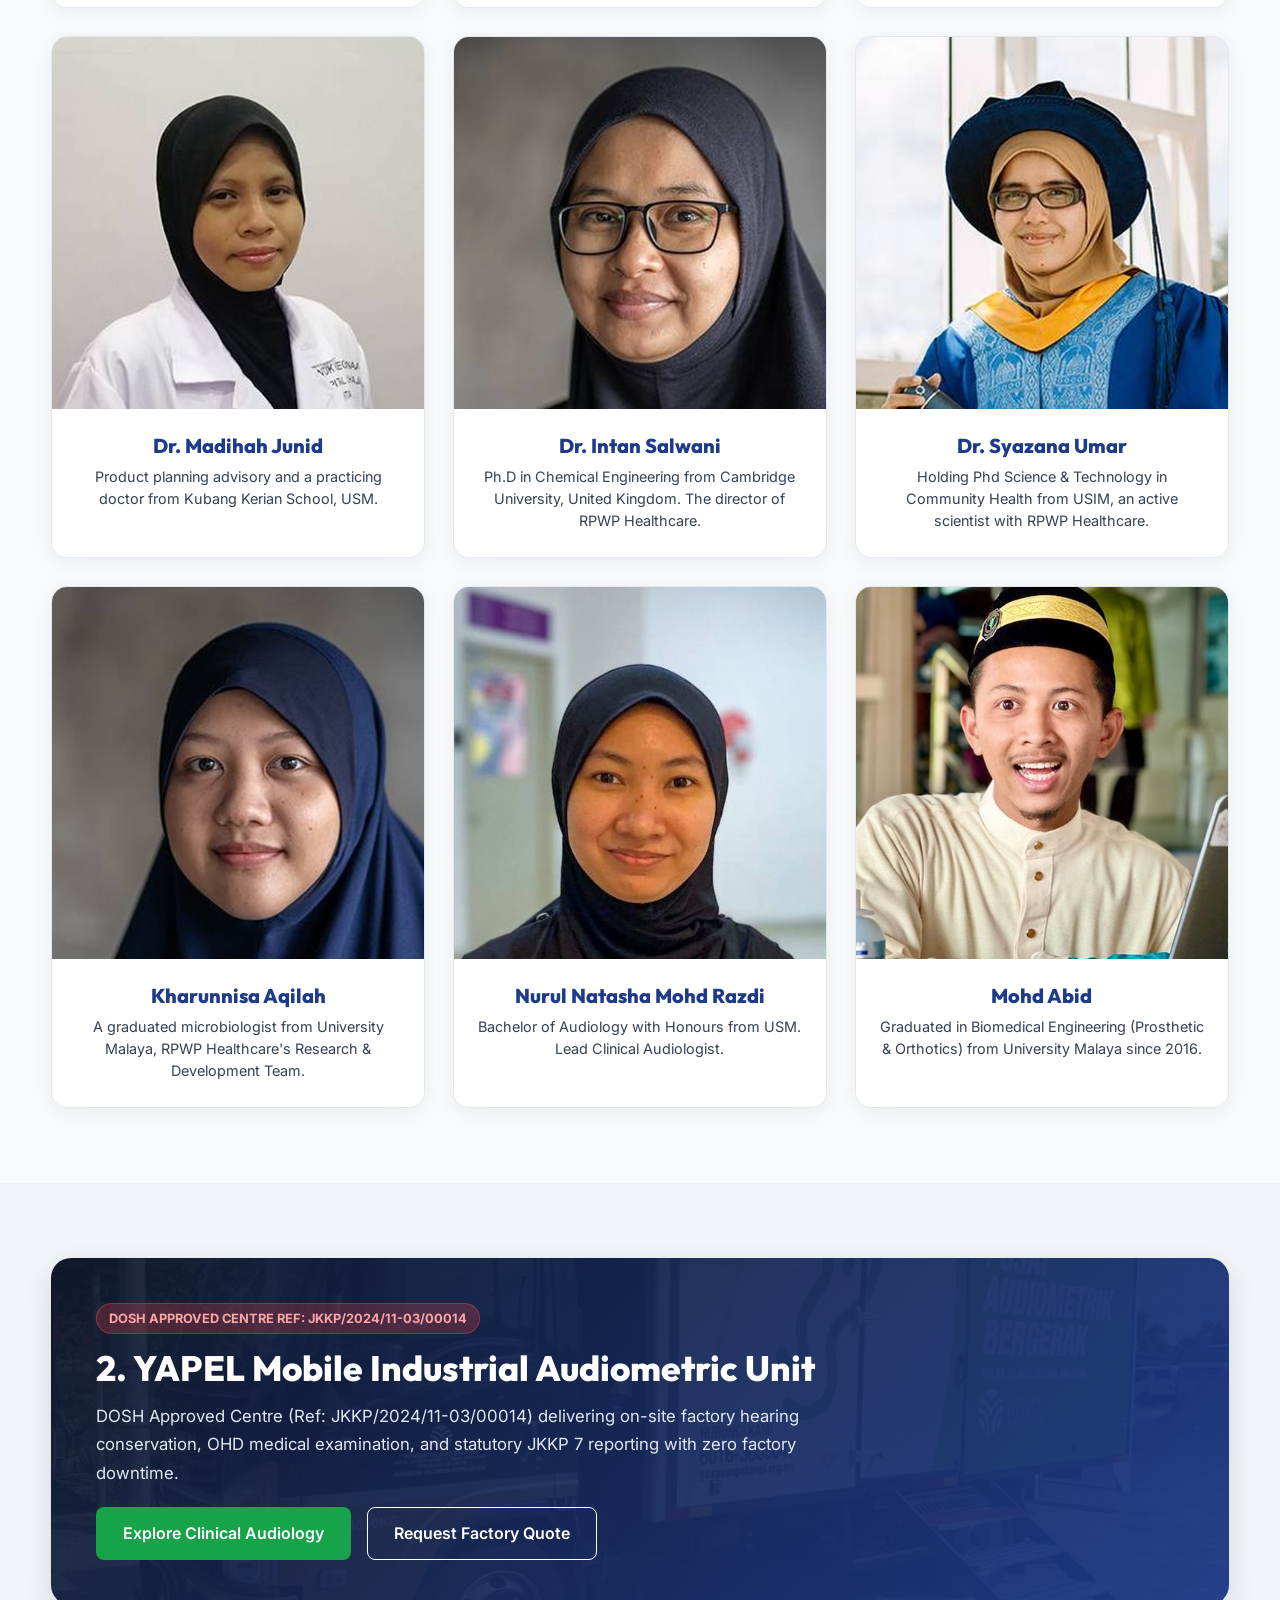
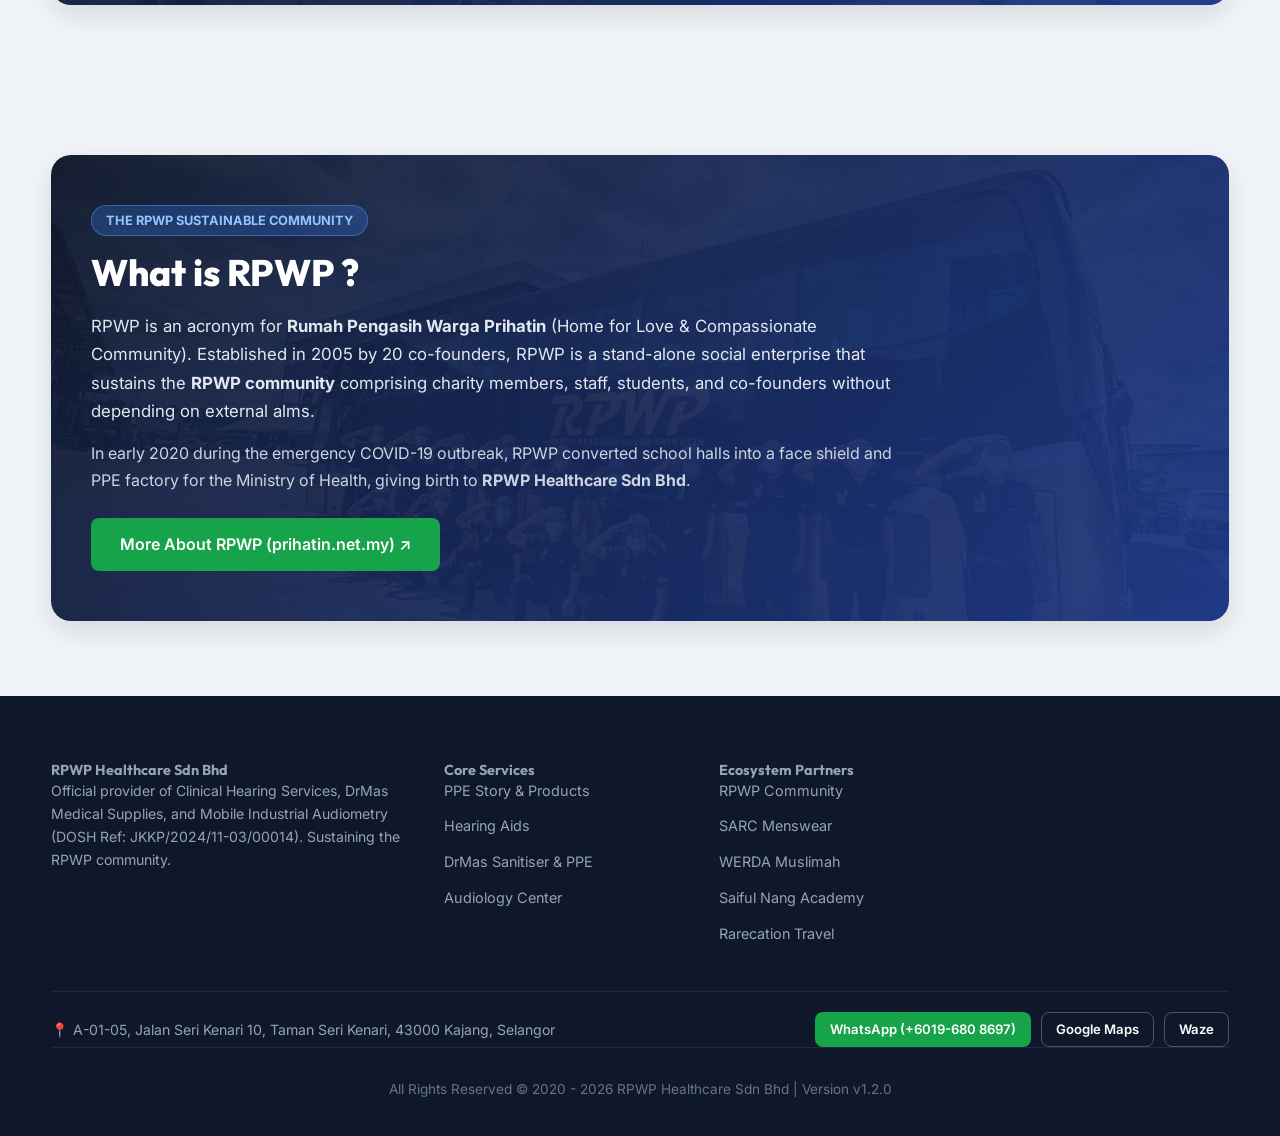
==== commit c371dc1a: "feat: Permanently remove OMAY EECP cardiovascular care module without trace (v1.2.0)" ====
--- a/index.html
+++ b/index.html
@@ -1,17 +1,17 @@
 <!DOCTYPE html>
 <html lang="en">
-<!-- Build Version v1.1.0 Restructured 3-Pillar Information Architecture with Dynamic Feature Toggles -->
+<!-- Build Version v1.2.0 Restructured 2-Pillar Information Architecture with Dynamic Feature Toggles -->
 <head>
   <meta charset="UTF-8">
   <meta name="viewport" content="width=device-width, initial-scale=1.0">
-  <title>RPWP Healthcare | Clinical Audiology, Medical Supplies & EECP Therapy</title>
-  <meta name="description" content="RPWP Healthcare Sdn Bhd - Official provider of Clinical Hearing Services, DrMas Medical Supplies, and Enhanced External Counterpulsation (EECP) Therapy. Sustaining the RPWP community.">
+  <title>RPWP Healthcare | Clinical Audiology & Medical Supplies</title>
+  <meta name="description" content="RPWP Healthcare Sdn Bhd - Official provider of Clinical Hearing Services, and DrMas Medical Supplies. Sustaining the RPWP community.">
   <link rel="icon" type="image/x-icon" href="favicon.ico?v=1.0.4">
   <link rel="icon" type="image/png" sizes="32x32" href="images/favicon.png?v=1.0.4">
   <link rel="icon" type="image/png" sizes="64x64" href="images/favicon-64.png?v=1.0.4">
   <link rel="apple-touch-icon" sizes="180x180" href="images/favicon-180.png?v=1.0.4">
   <link rel="stylesheet" href="css/styles.css?v=1.0.0">
-  <script src="js/feature-toggle.js?v=1.1.0"></script>
+  <script src="js/feature-toggle.js?v=1.2.0"></script>
 </head>
 <body>
 
@@ -24,7 +24,7 @@
 
       <div class="search-container">
         <span class="search-icon">🔍</span>
-        <input type="text" class="search-input" placeholder="Search hearing aids, DrMas sanitisers, EECP therapy..." data-i18n="search_placeholder">
+        <input type="text" class="search-input" placeholder="Search hearing aids, DrMas sanitisers..." data-i18n="search_placeholder">
       </div>
 
       <div style="display: flex; align-items: center; gap: 15px;">
@@ -40,14 +40,13 @@
     </div>
   </header>
 
-  <!-- 2. Navigation Bar (HOME, MOBILE AUDIOMETRY, PPE STORY, HEARING AIDS, EECP THERAPY, MEDICAL SUPPLIES) -->
+  <!-- 2. Navigation Bar (HOME, MOBILE AUDIOMETRY, PPE STORY, HEARING AIDS, MEDICAL SUPPLIES) -->
   <nav class="site-nav">
     <div class="container">
       <ul class="nav-list">
         <li class="nav-link active"><a href="index.html" data-i18n="nav_home">Home</a></li>
         <li class="nav-link"><a href="#innohear" data-i18n="footer_link_audiology">Audiology Center</a></li>
         <li class="nav-link"><a href="audiometric-mobile.html" data-i18n="nav_mobile_audio">Mobile Audiometry</a></li>
-        <li class="nav-link" data-feature="eecp"><a href="eecp.html" data-i18n="nav_eecp">EECP Therapy</a></li>
         <li class="nav-link" data-feature="ppe"><a href="ppe.html" data-i18n="nav_ppe">PPE Story & Products</a></li>
         <li class="nav-link"><a href="#hearing-brands" data-i18n="nav_hearing">Hearing Aids</a></li>
         <li class="nav-link" data-feature="ppe"><a href="#products" data-i18n="nav_supplies">Medical Supplies</a></li>
@@ -59,15 +58,14 @@
   <!-- 3. Classic Hero Banner (WITH ELEGANT CLINICAL BACKDROP IMAGE & GRADIENT OVERLAY) -->
   <section class="hero-section" style="background: linear-gradient(135deg, rgba(15,23,42,0.88), rgba(30,58,138,0.92)), url('images/mobile-audiometry-van.jpg') center/cover no-repeat;">
     <div class="container">
-      <div class="hero-tag" data-i18n="hero_tag">CLINICAL AUDIOLOGY, INDUSTRIAL HEALTH & CARDIOVASCULAR CARE</div>
+      <div class="hero-tag" data-i18n="hero_tag">CLINICAL AUDIOLOGY & INDUSTRIAL HEALTH</div>
       <h1 class="hero-title" data-i18n="hero_title">HEARING PROBLEM IS BIG ?</h1>
       <h4 class="hero-subtitle" data-i18n="hero_subtitle">WE MAY MAKE IT SMALL FOR YOU</h4>
       <p class="hero-text" data-i18n="hero_text">
-        RPWP Healthcare provides clinically proven Enhanced External Counterpulsation (EECP) cardiac therapy, diagnostic audiology, Mobile Industrial Audiometric Testing (YAPEL Ref: JKKP/2024/11-03/00014), and DrMas medical supplies. Reinvesting 100% of profits to sustain the RPWP social community.
+        RPWP Healthcare provides diagnostic audiology, Mobile Industrial Audiometric Testing (YAPEL Ref: JKKP/2024/11-03/00014), and DrMas medical supplies. Reinvesting 100% of profits to sustain the RPWP social community.
       </p>
       <div class="hero-cta">
         <a href="#hearing-brands" class="btn btn-green" data-i18n="btn_browse_hearing">Browse Hearing Aids</a>
-        <a href="eecp.html" class="btn btn-white" data-feature="eecp" data-i18n="btn_eecp_details">EECP Therapy Details</a>
         <a href="https://wa.me/60196808697/?text=Salam%20RPWP%20Healthcare.%20I%20want%20to%20check%20my%20hearing" target="_blank" class="btn btn-outline-white" data-i18n="btn_schedule_hearing">Schedule Hearing Test</a>
       </div>
     </div>
@@ -478,32 +476,6 @@
   </section>
 
   <!-- ================================================================================= -->
-  <!-- PILLAR B: CARDIOVASCULAR CARE (EECP THERAPY)                                     -->
-  <!-- ================================================================================= -->
-
-  <!-- 9. EECP Feature Teaser (STORY-BASED CARDIOVASCULAR CARE) -->
-  <section id="eecp-teaser" data-feature="eecp" class="section-padding" style="background: var(--bg-subtle);">
-    <div class="container">
-      <div style="background: #FFFFFF; border-radius: 16px; padding: 40px; box-shadow: 0 6px 25px rgba(0,0,0,0.05); display: flex; align-items: center; justify-content: space-between; gap: 30px; flex-wrap: wrap;">
-        <div style="max-width: 680px;">
-          <span style="font-size: 0.8rem; font-weight: 700; color: var(--primary-blue); text-transform: uppercase; letter-spacing: 1px;" data-i18n="eecp_story_tag">Cardiovascular Care Story</span>
-          <h2 style="font-size: 2rem; color: var(--nav-bg); margin: 8px 0 12px 0; font-weight: 800;">
-            <a href="eecp.html" class="subtle-link" data-i18n="eecp_story_title">Empowering Hearts & Restoring Active Living Without Surgery</a>
-          </h2>
-          <p style="color: var(--text-medium); font-size: 1rem; line-height: 1.6;" data-i18n="eecp_story_desc">
-            Born from a commitment to non-invasive cardiac care, EECP therapy gives individuals suffering from angina or coronary fatigue a second chance at active living—allowing mothers, fathers, and elders to walk, work, and pray alongside their families without high-risk surgical trauma.
-          </p>
-        </div>
-        <div>
-          <a href="eecp.html" class="btn btn-blue" style="font-size: 1rem; padding: 14px 28px;" data-i18n="btn_eecp_details_main">
-            EECP Clinical Details →
-          </a>
-        </div>
-      </div>
-    </div>
-  </section>
-
-  <!-- ================================================================================= -->
   <!-- PILLAR C: MEDICAL SUPPLIES & GOVERNANCE                                          -->
   <!-- ================================================================================= -->
 
@@ -849,7 +821,6 @@
           <h4 data-i18n="footer_services_title">Core Services</h4>
           <ul class="footer-nav">
             <li data-feature="ppe"><a href="ppe.html" data-i18n="footer_link_ppe">PPE & Genesis Story</a></li>
-            <li data-feature="eecp"><a href="eecp.html" data-i18n="footer_link_eecp">EECP Therapy</a></li>
             <li><a href="#hearing-brands" data-i18n="footer_link_hearing">Hearing Aids</a></li>
             <li data-feature="ppe"><a href="#products" data-i18n="footer_link_drmas">DrMas Sanitiser & PPE</a></li>
             <li><a href="#innohear" data-i18n="footer_link_audiology">Audiology Center</a></li>
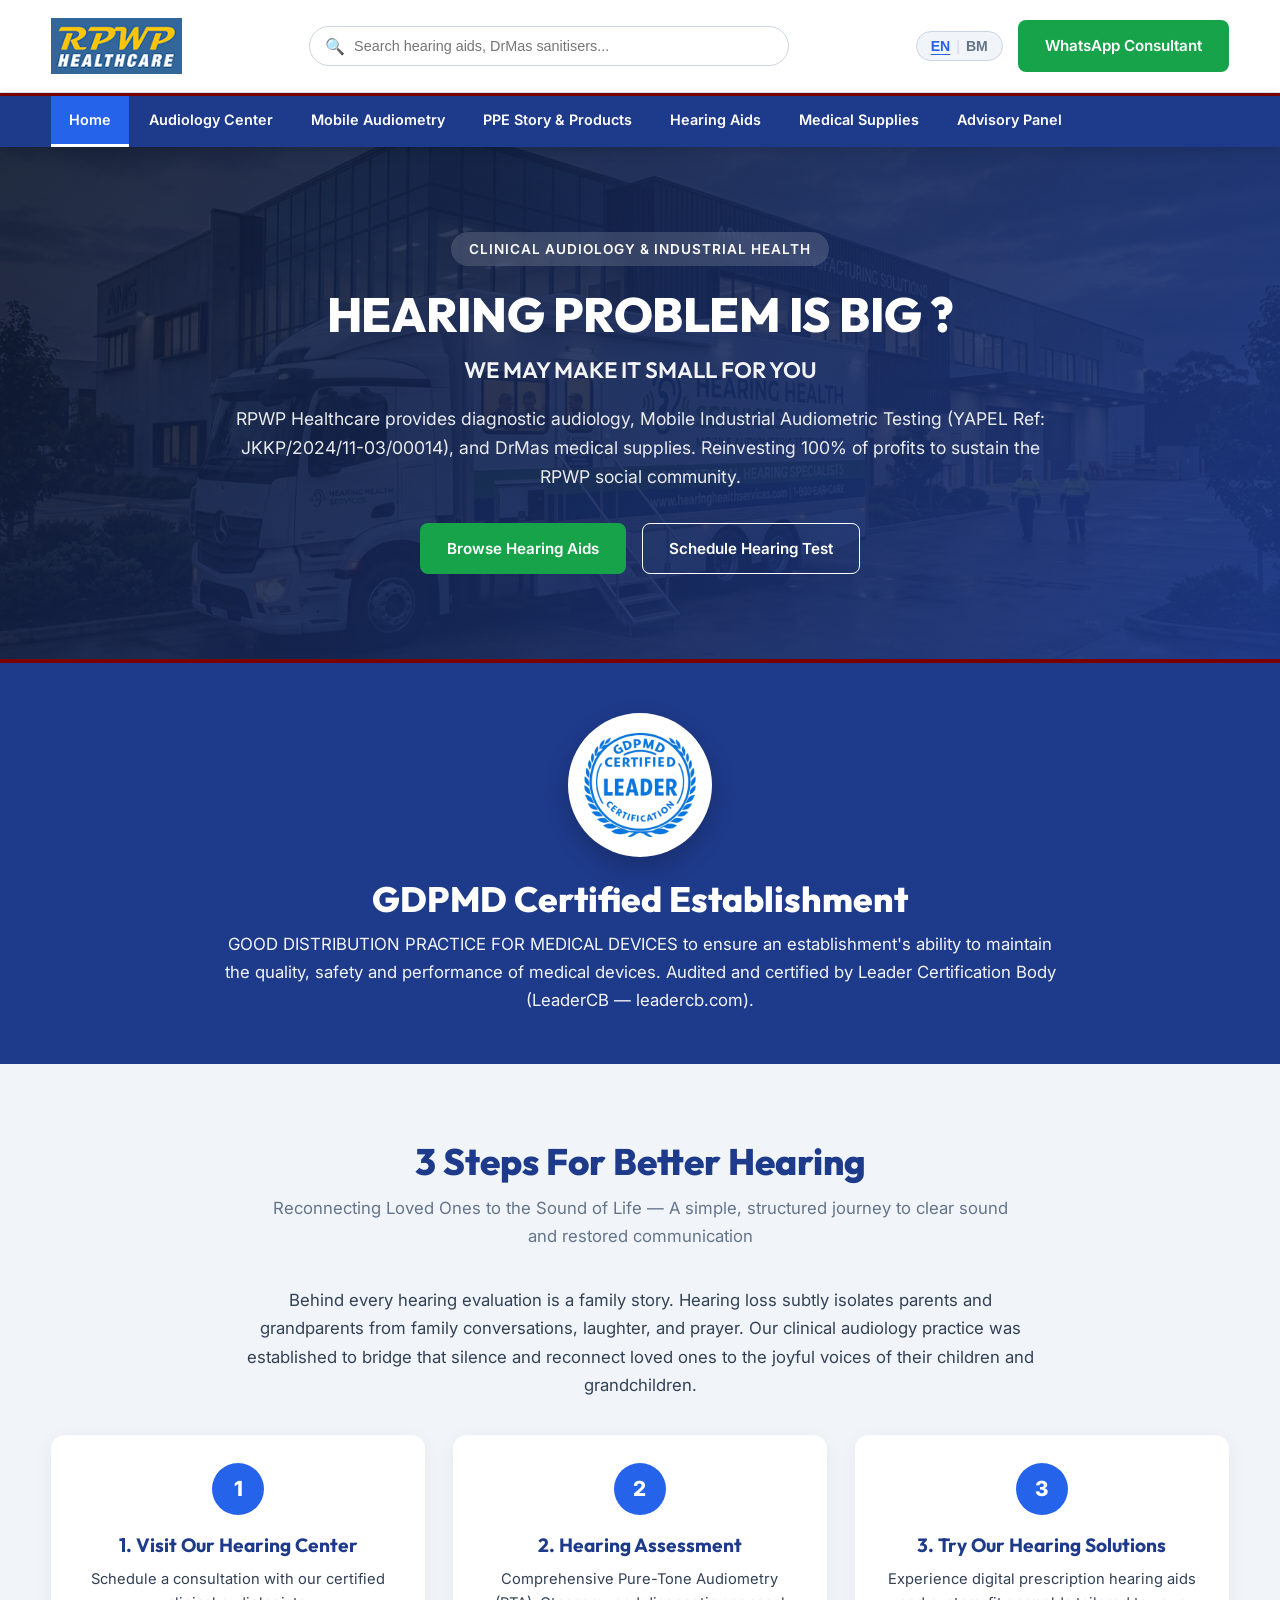
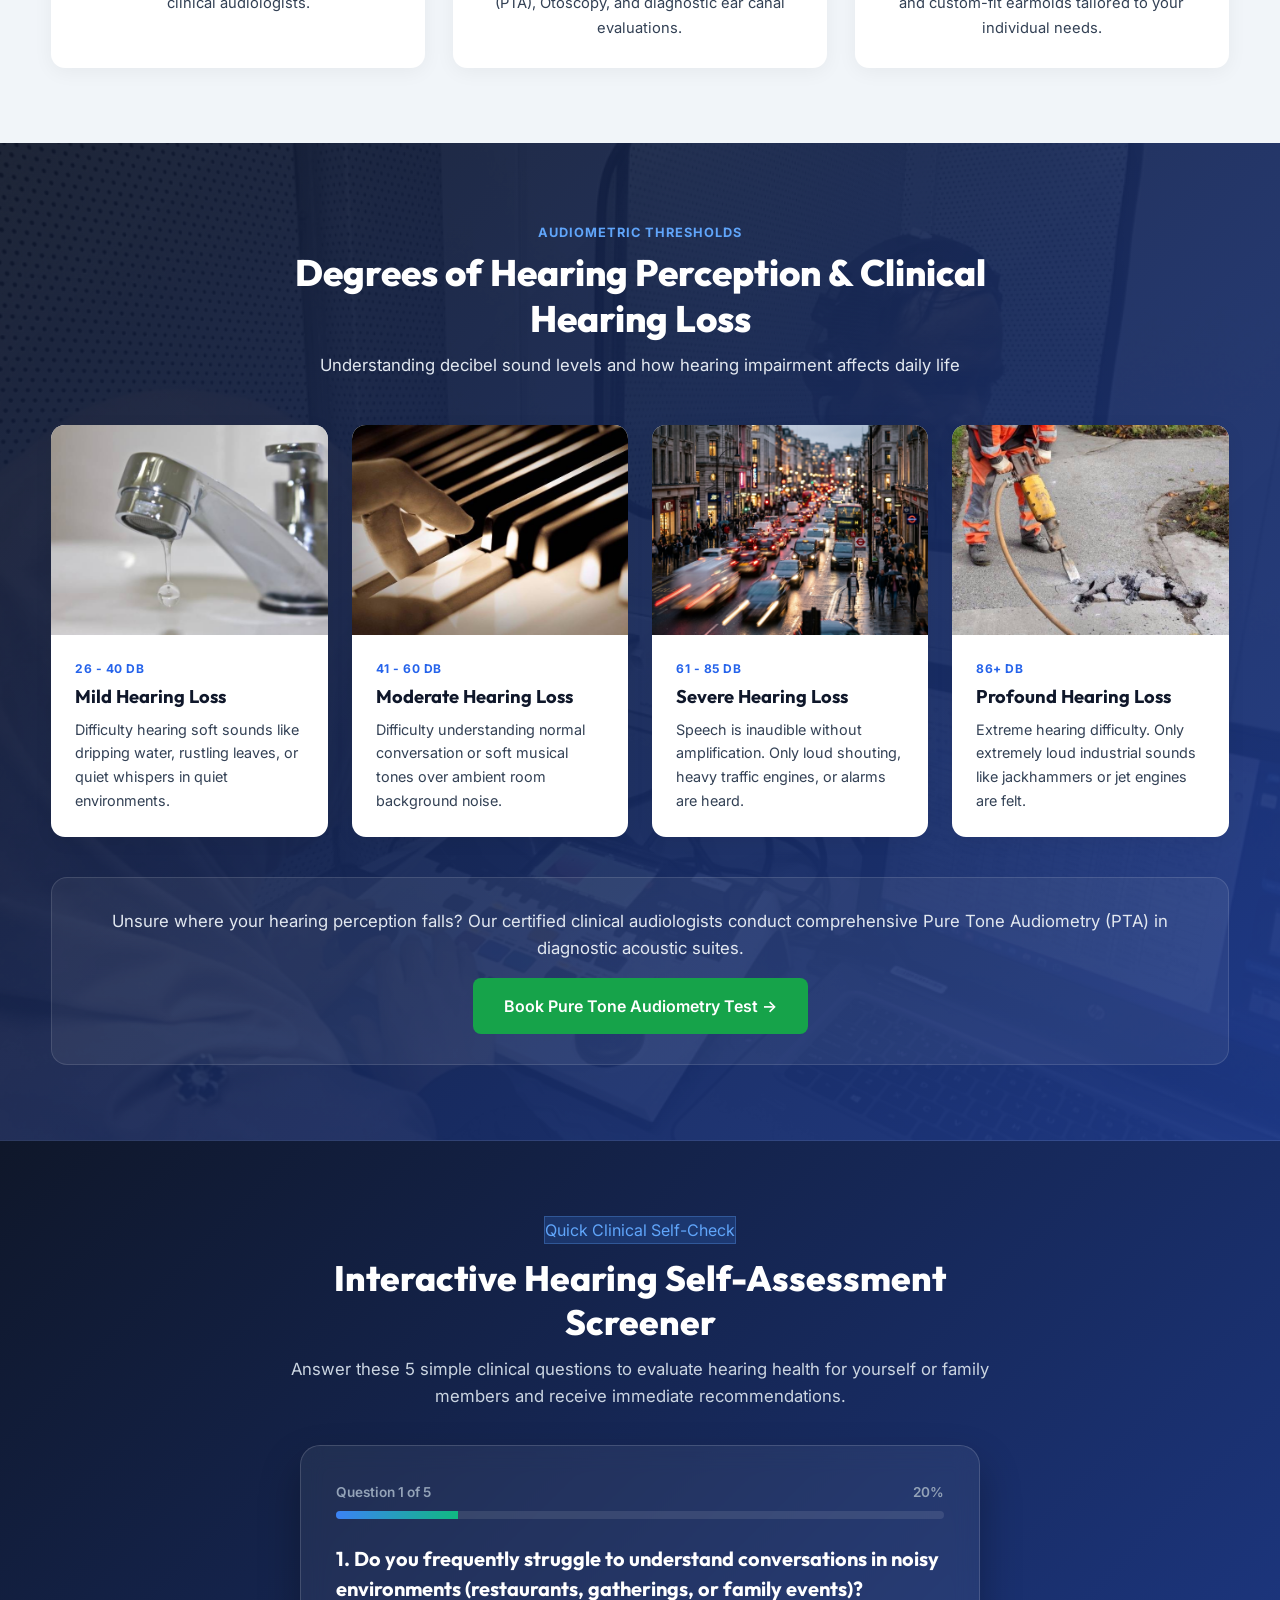
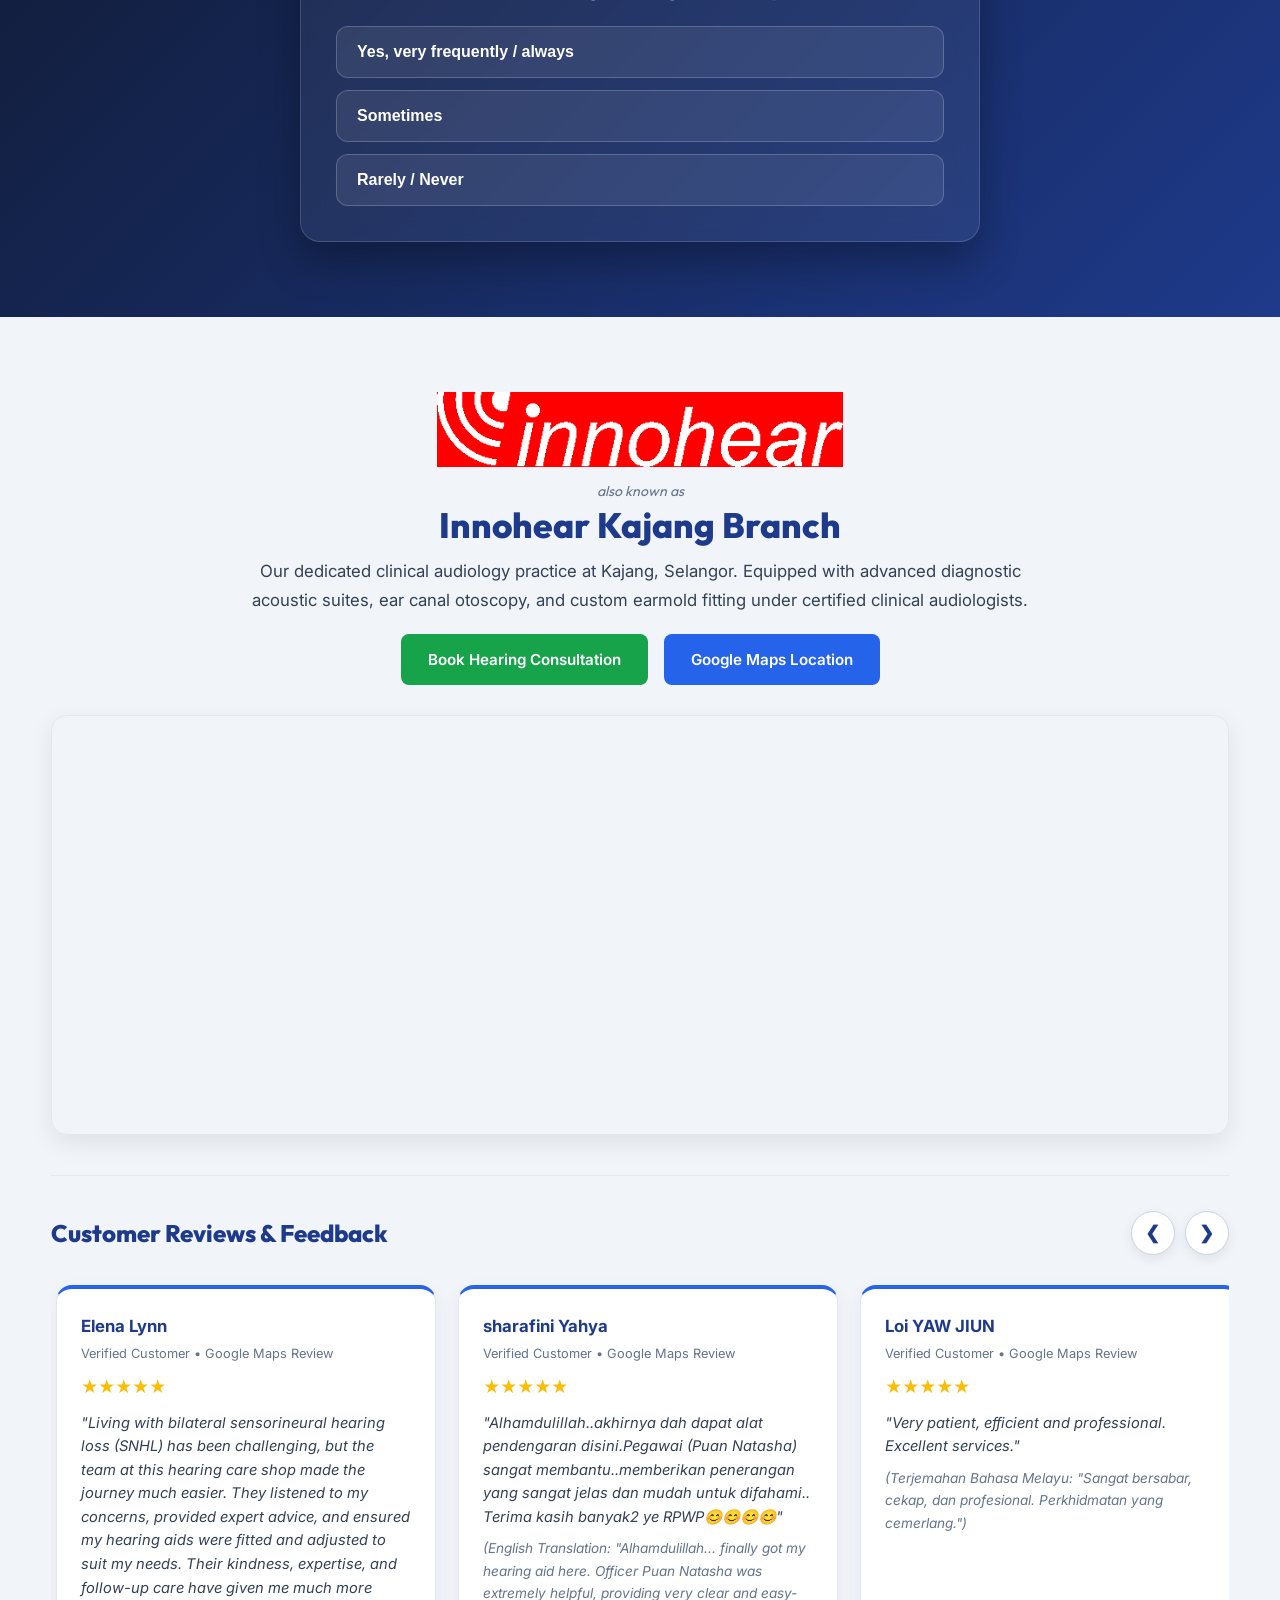
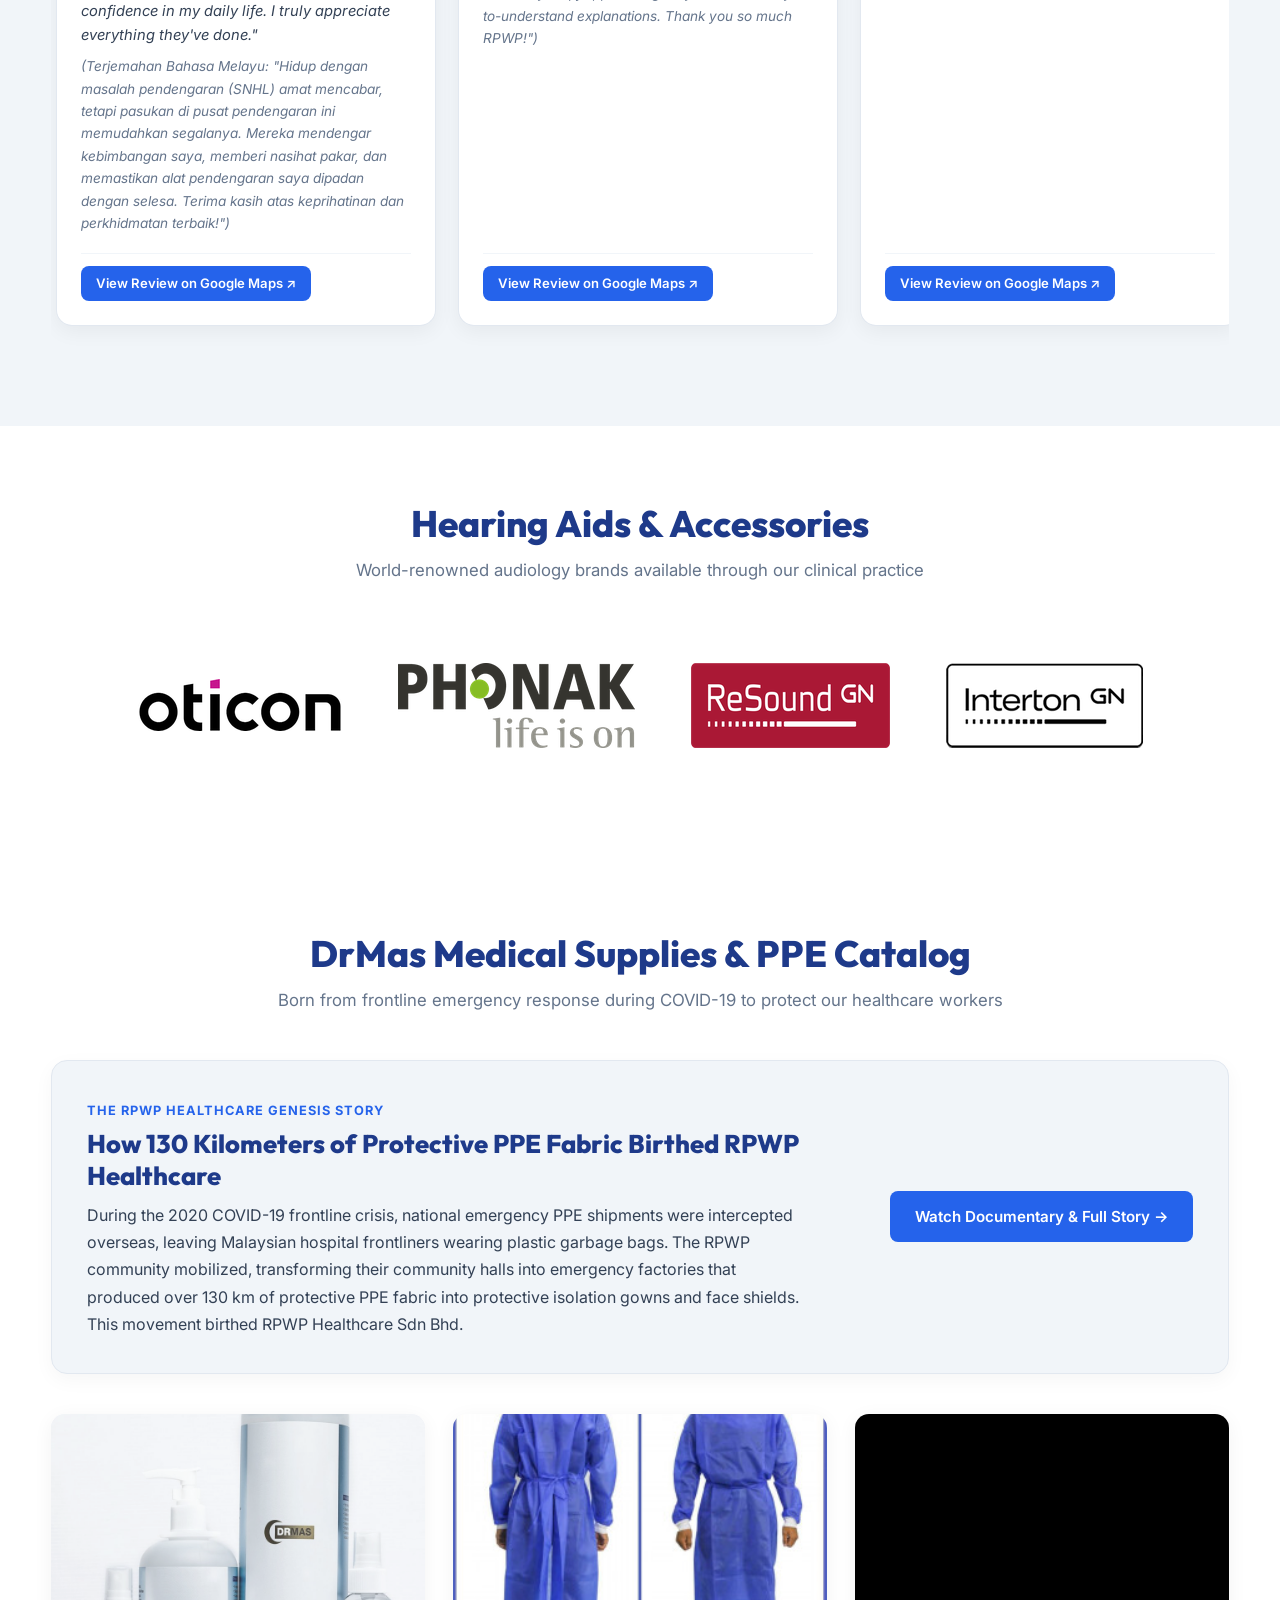
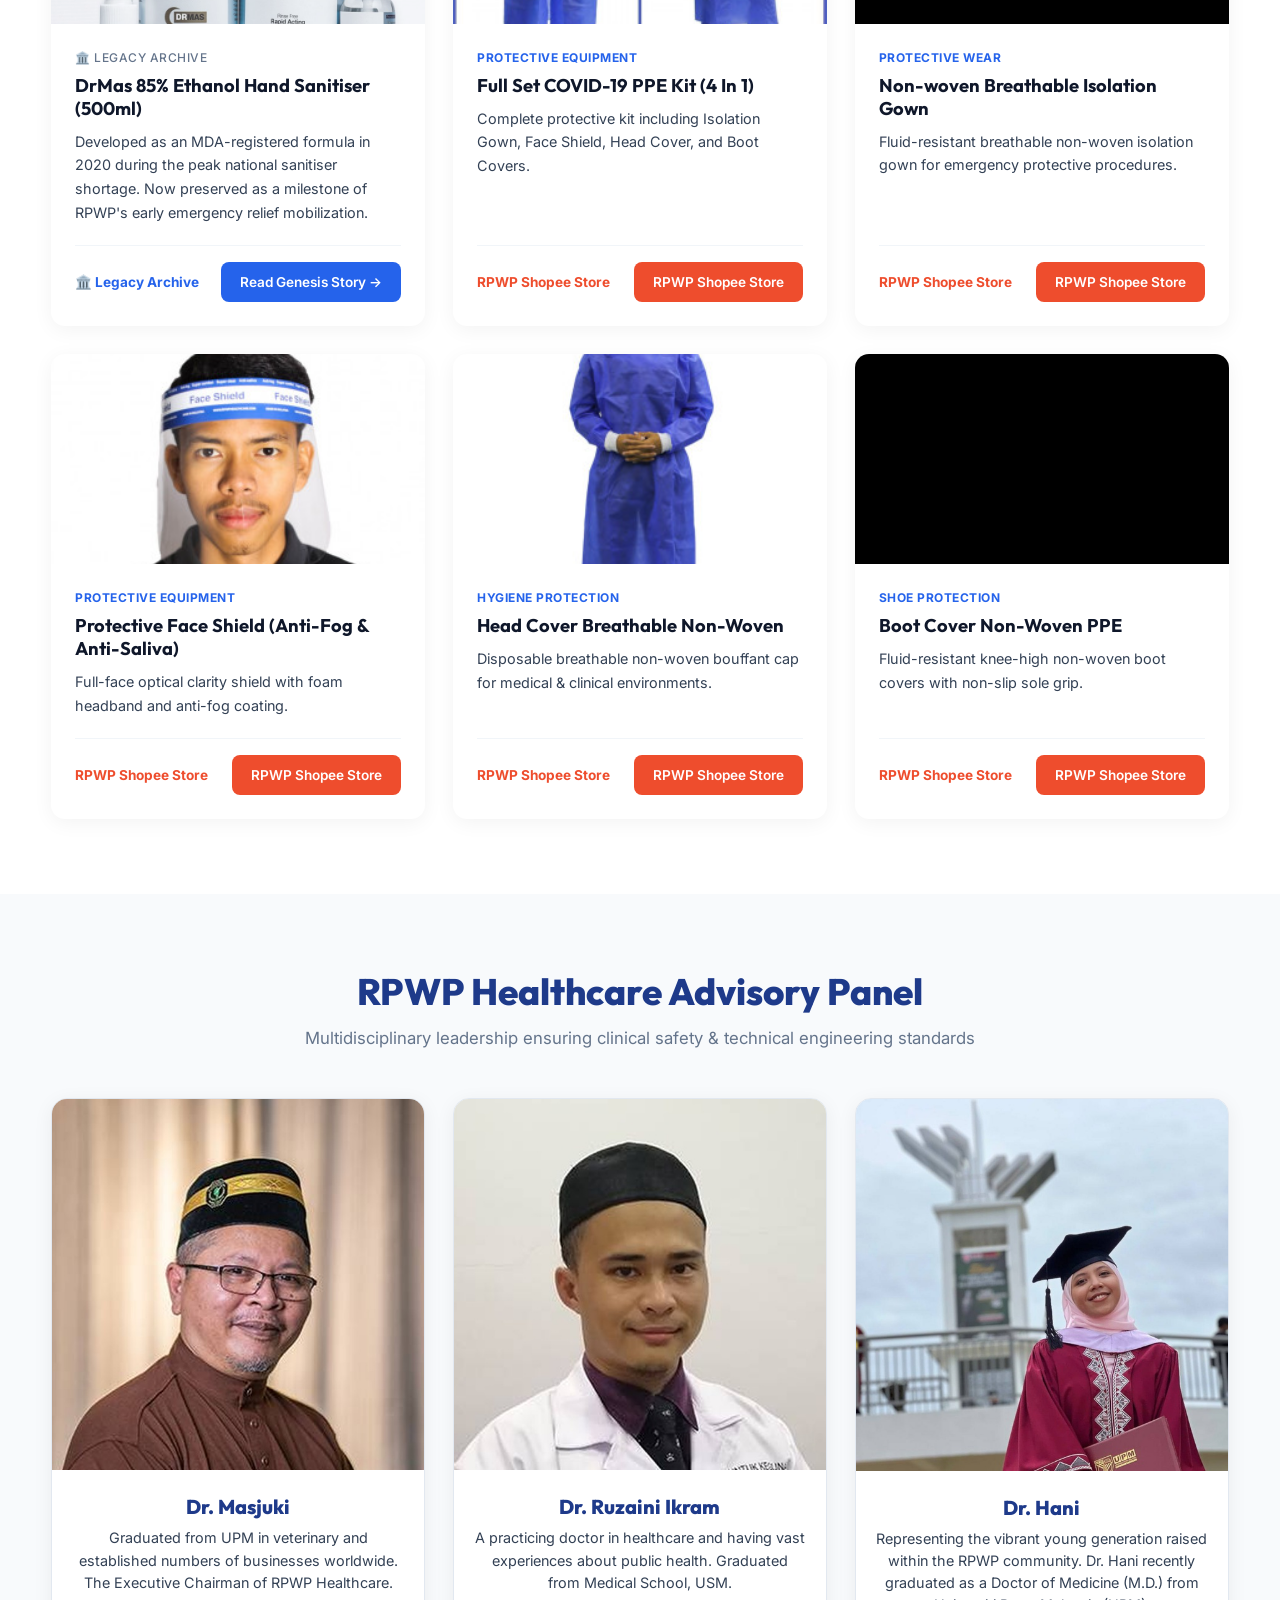
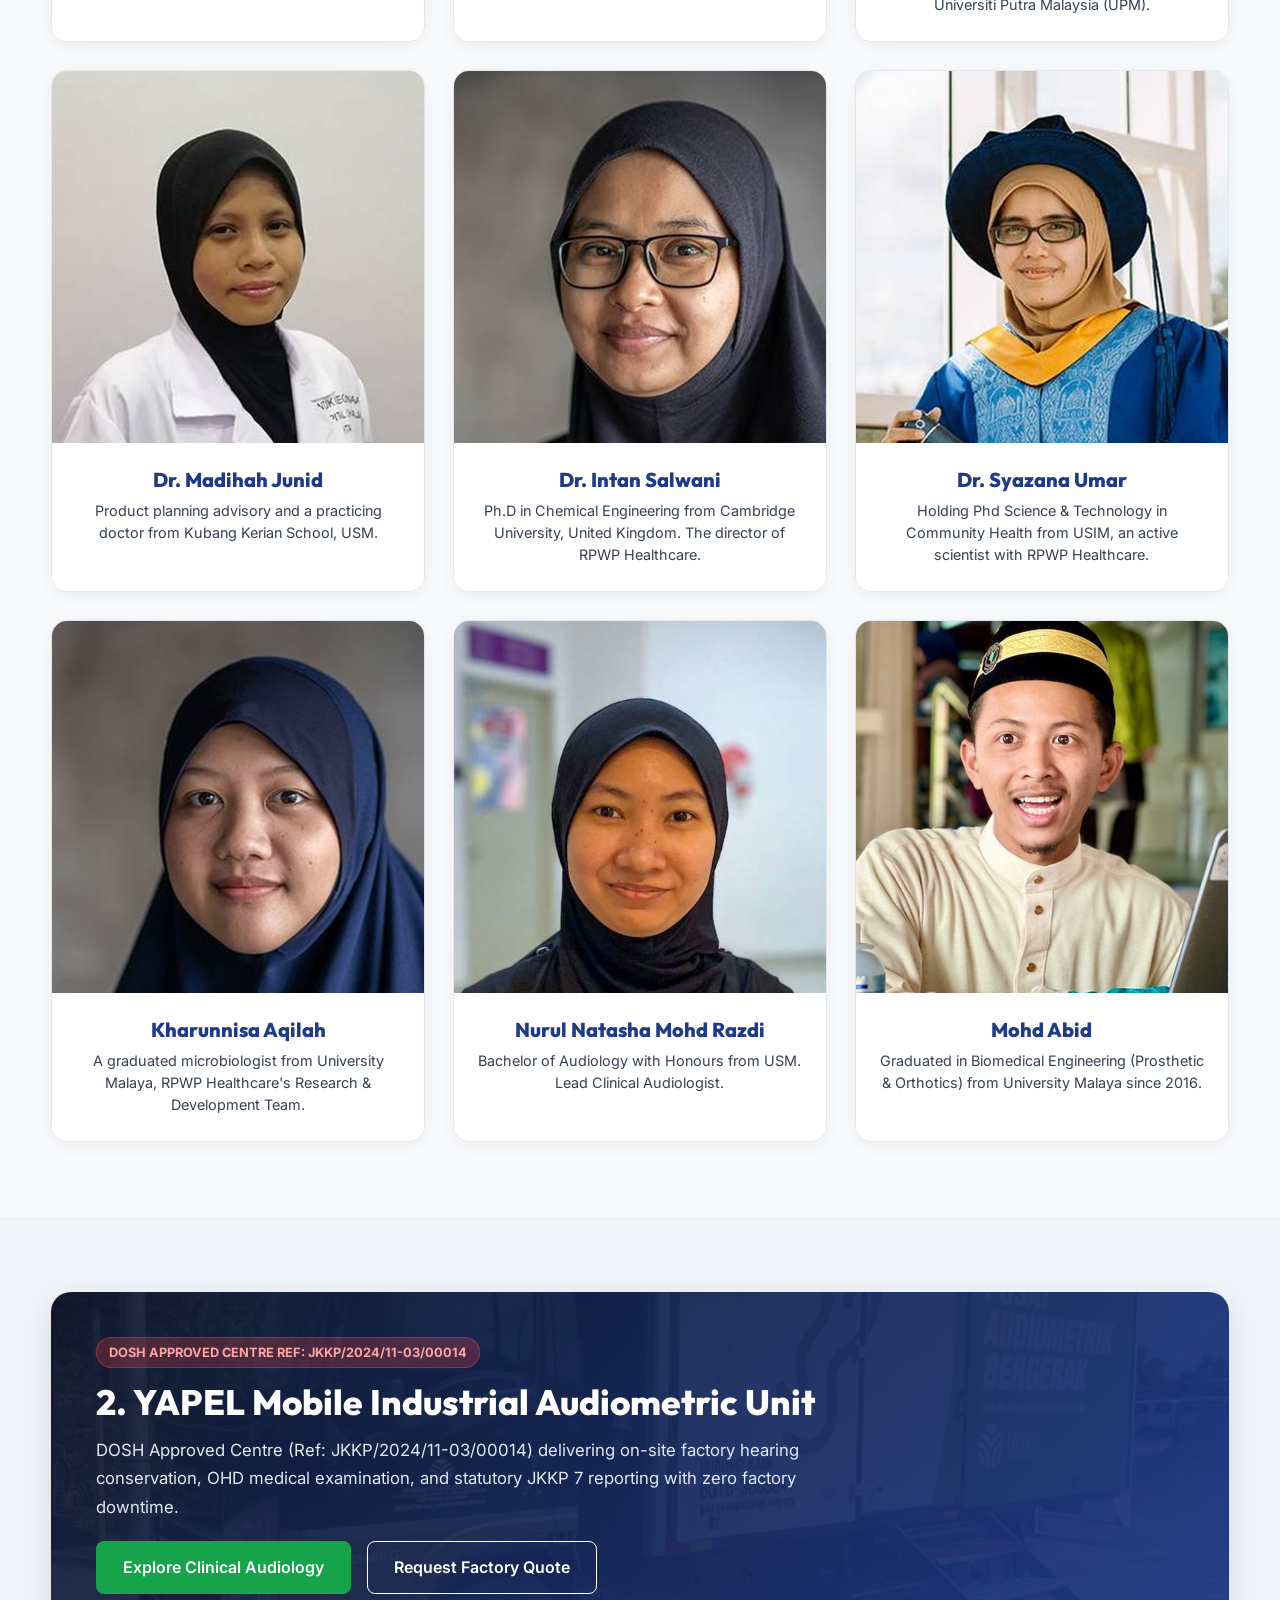
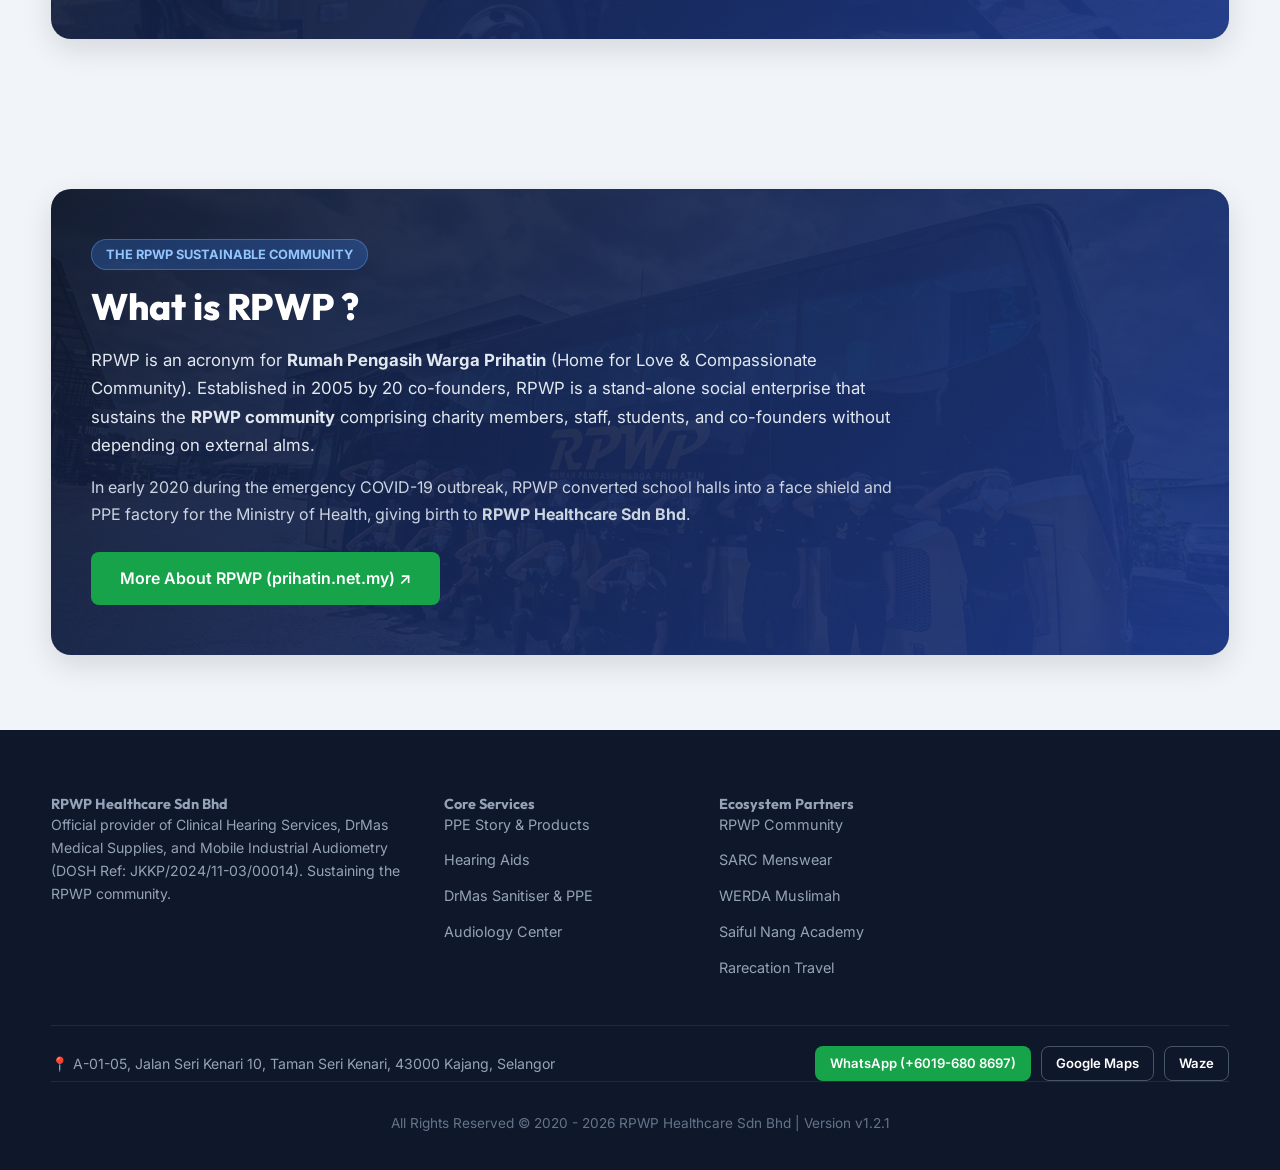
==== commit 161c6040: "feat(ui): replace LeaderCB wordmark with official GDPMD Certified Leader emblem (v1.2.1)" ====
--- a/index.html
+++ b/index.html
@@ -1,6 +1,6 @@
 <!DOCTYPE html>
 <html lang="en">
-<!-- Build Version v1.2.0 Restructured 2-Pillar Information Architecture with Dynamic Feature Toggles -->
+<!-- Build Version v1.2.1 Restructured 2-Pillar Information Architecture with Dynamic Feature Toggles -->
 <head>
   <meta charset="UTF-8">
   <meta name="viewport" content="width=device-width, initial-scale=1.0">
@@ -10,8 +10,8 @@
   <link rel="icon" type="image/png" sizes="32x32" href="images/favicon.png?v=1.0.4">
   <link rel="icon" type="image/png" sizes="64x64" href="images/favicon-64.png?v=1.0.4">
   <link rel="apple-touch-icon" sizes="180x180" href="images/favicon-180.png?v=1.0.4">
-  <link rel="stylesheet" href="css/styles.css?v=1.0.0">
-  <script src="js/feature-toggle.js?v=1.2.0"></script>
+  <link rel="stylesheet" href="css/styles.css?v=1.2.1">
+  <script src="js/feature-toggle.js?v=1.2.1"></script>
 </head>
 <body>
 
@@ -77,7 +77,7 @@
       <div class="gdpmd-badge-wrapper">
         <!-- LeaderCB Logo -->
         <a href="https://leadercb.com" target="_blank" class="gdpmd-badge-container">
-          <img src="https://leadercb.com/wp-content/uploads/2023/05/Logo-LCB.jpeg" alt="Leader Certification Body (LeaderCB) GDPMD Logo" style="max-height: 100%; object-fit: contain;">
+          <img src="images/logo-gdpmd-leader.png?v=1.2.1" alt="GDPMD Certified Leader Certification Logo" style="width: 100%; height: 100%; object-fit: contain;">
         </a>
       </div>
 
@@ -860,13 +860,13 @@
       </div>
 
       <div class="footer-bottom">
-        <p data-i18n="footer_rights_reserved">All Rights Reserved © 2020 - 2026 RPWP Healthcare Sdn Bhd | Version v1.0.0</p>
+        <p data-i18n="footer_rights_reserved">All Rights Reserved © 2020 - 2026 RPWP Healthcare Sdn Bhd | Version v1.2.1</p>
       </div>
     </div>
   </footer>
 
-  <script src="js/data.js?v=1.0.0"></script>
+  <script src="js/data.js?v=1.2.1"></script>
   <script src="js/app.js?v=1.0.0"></script>
-  <script src="js/i18n.js?v=1.0.0"></script>
+  <script src="js/i18n.js?v=1.2.1"></script>
 </body>
 </html>
--- a/css/styles.css
+++ b/css/styles.css
@@ -310,9 +310,10 @@
   justify-content: center;
   background: #FFFFFF;
   border-radius: 50%;
-  width: 110px;
-  height: 110px;
-  padding: 14px;
+  width: 144px;
+  height: 144px;
+  padding: 10px;
+  overflow: hidden;
   box-shadow: 0 10px 25px rgba(0, 0, 0, 0.2);
   transition: transform 0.2s ease;
 }
